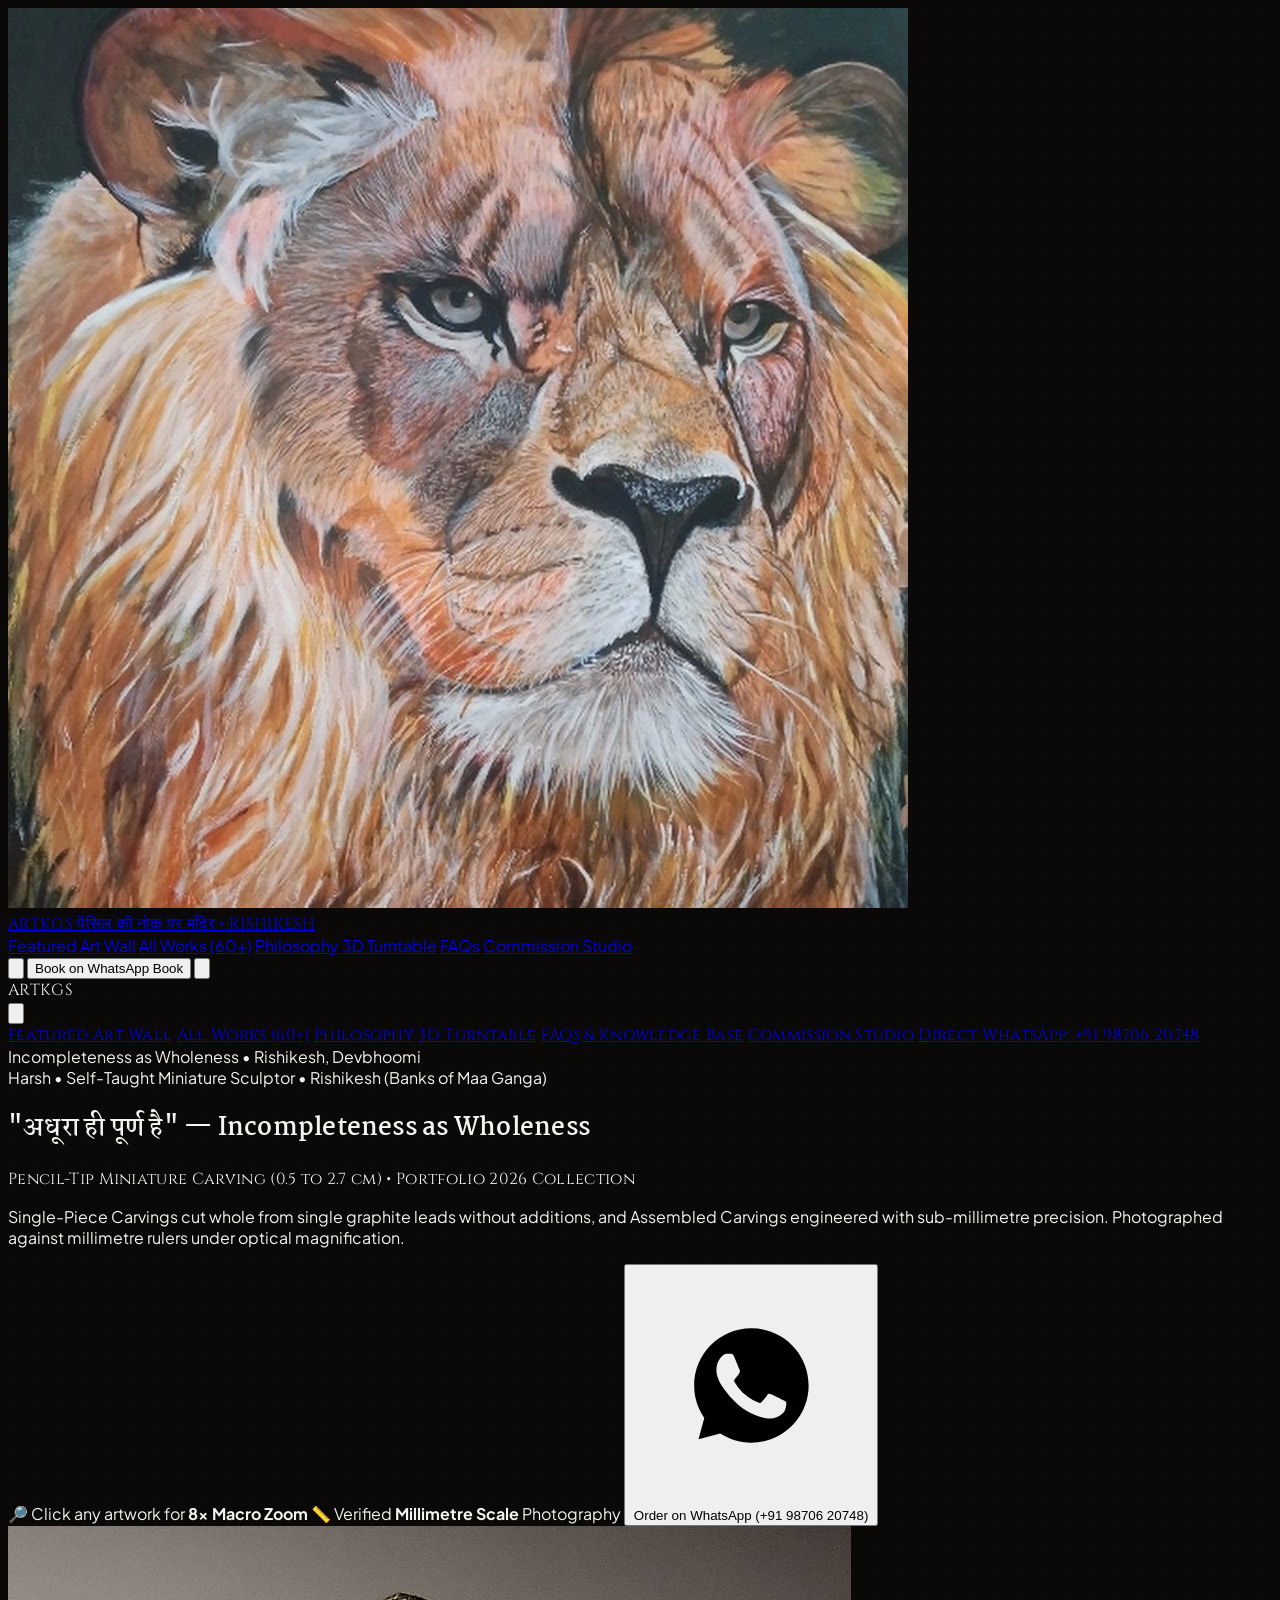
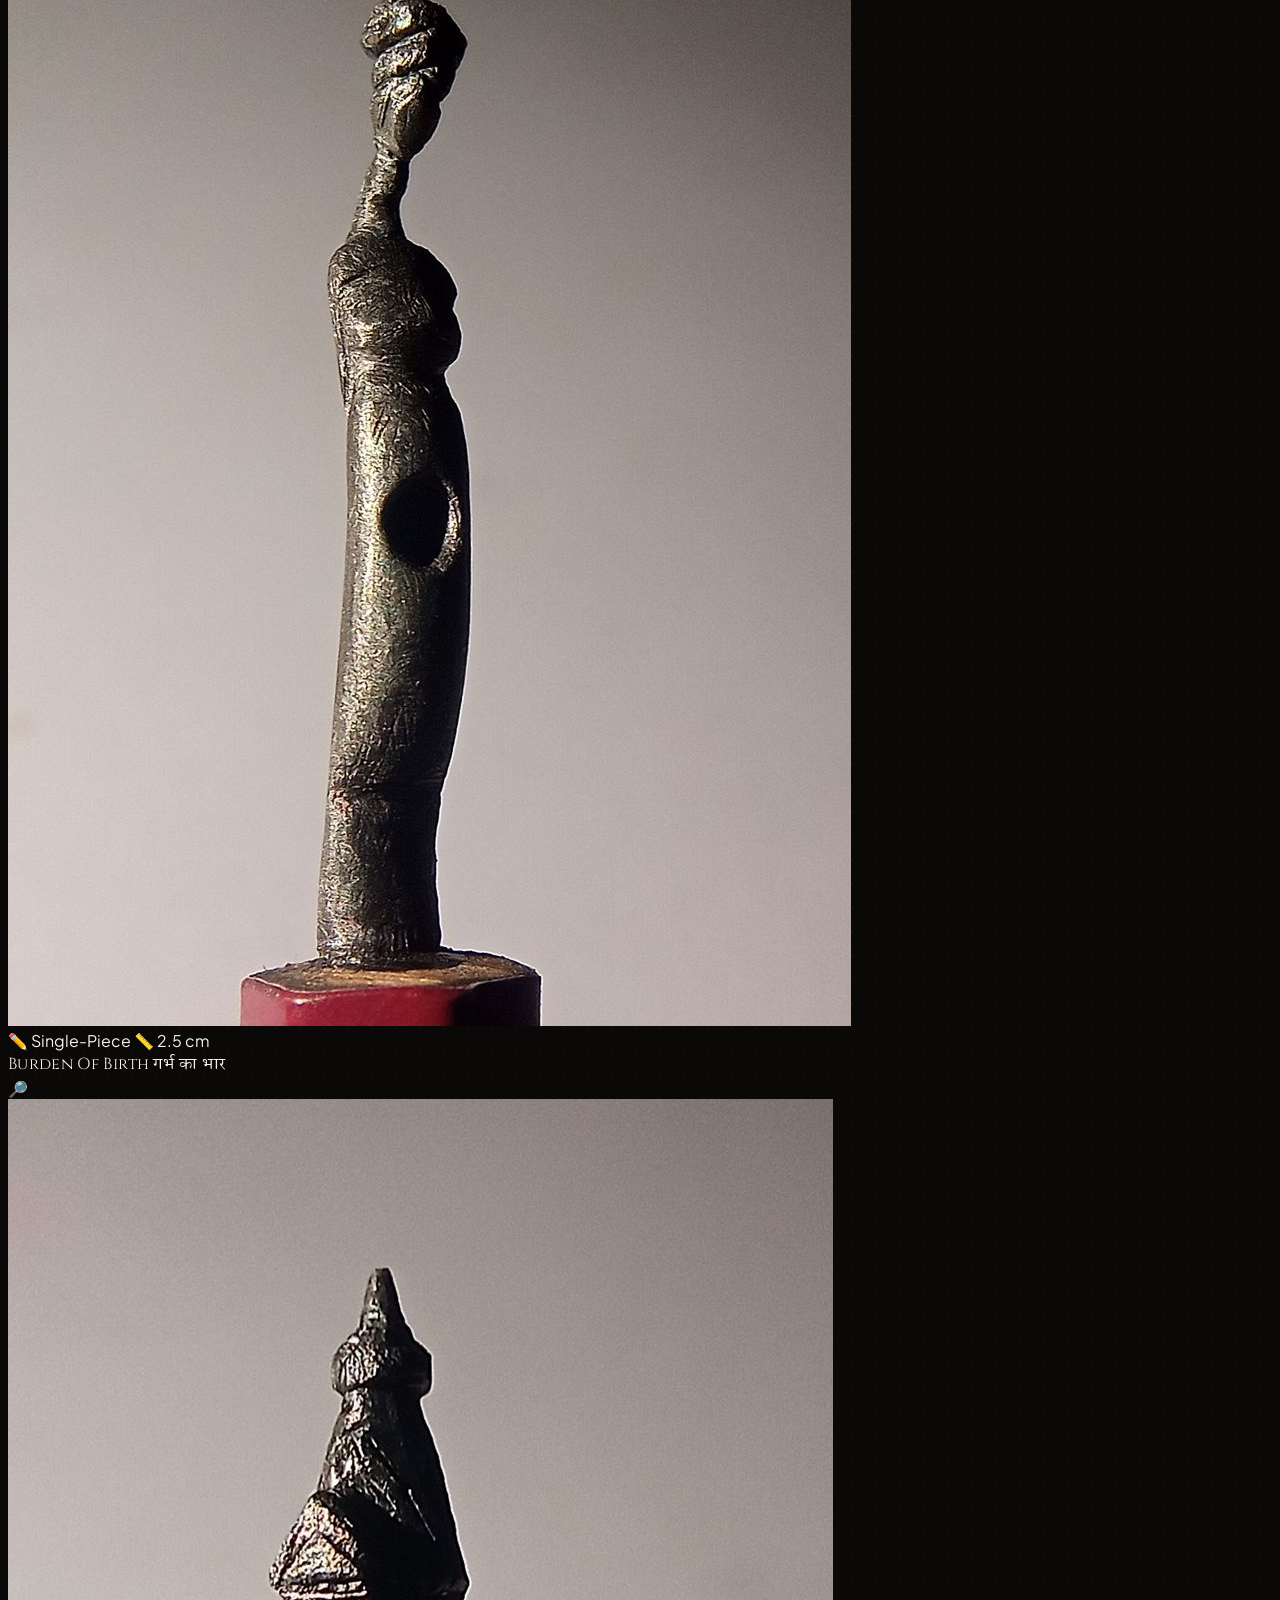
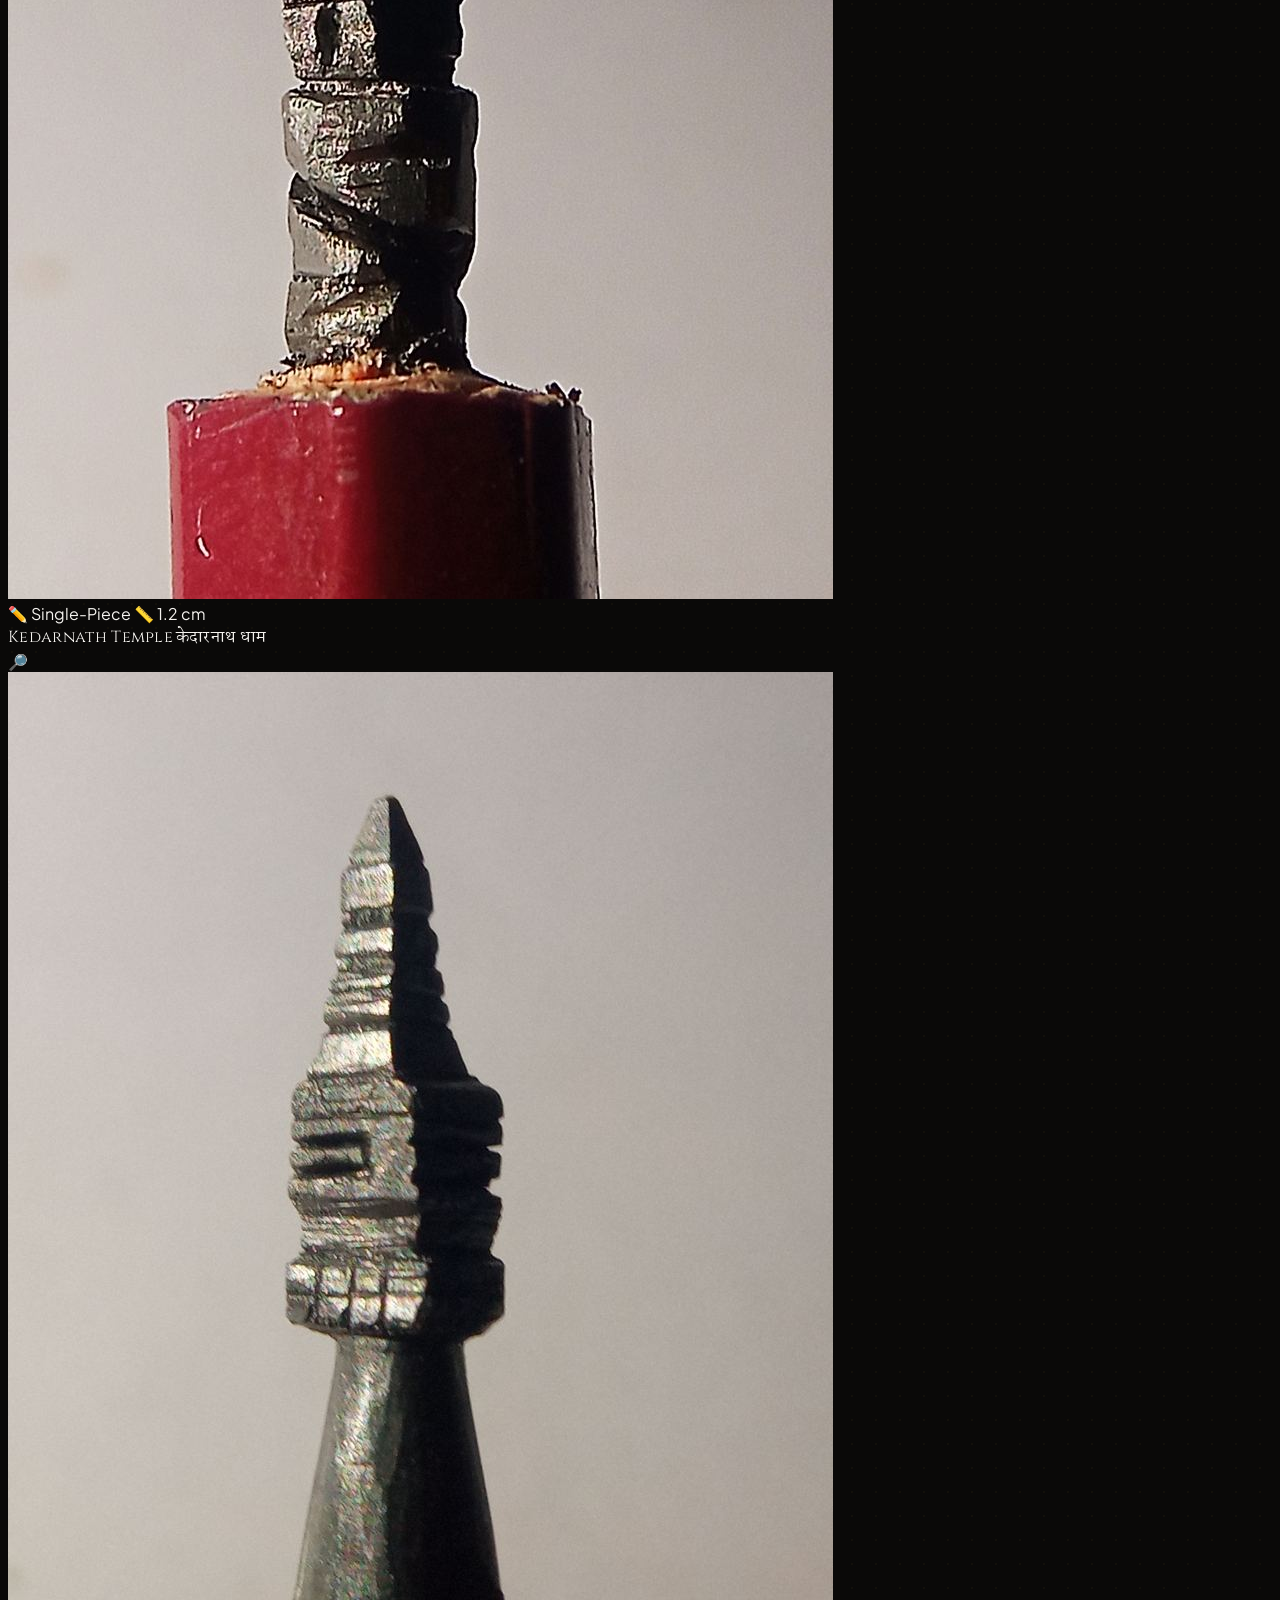
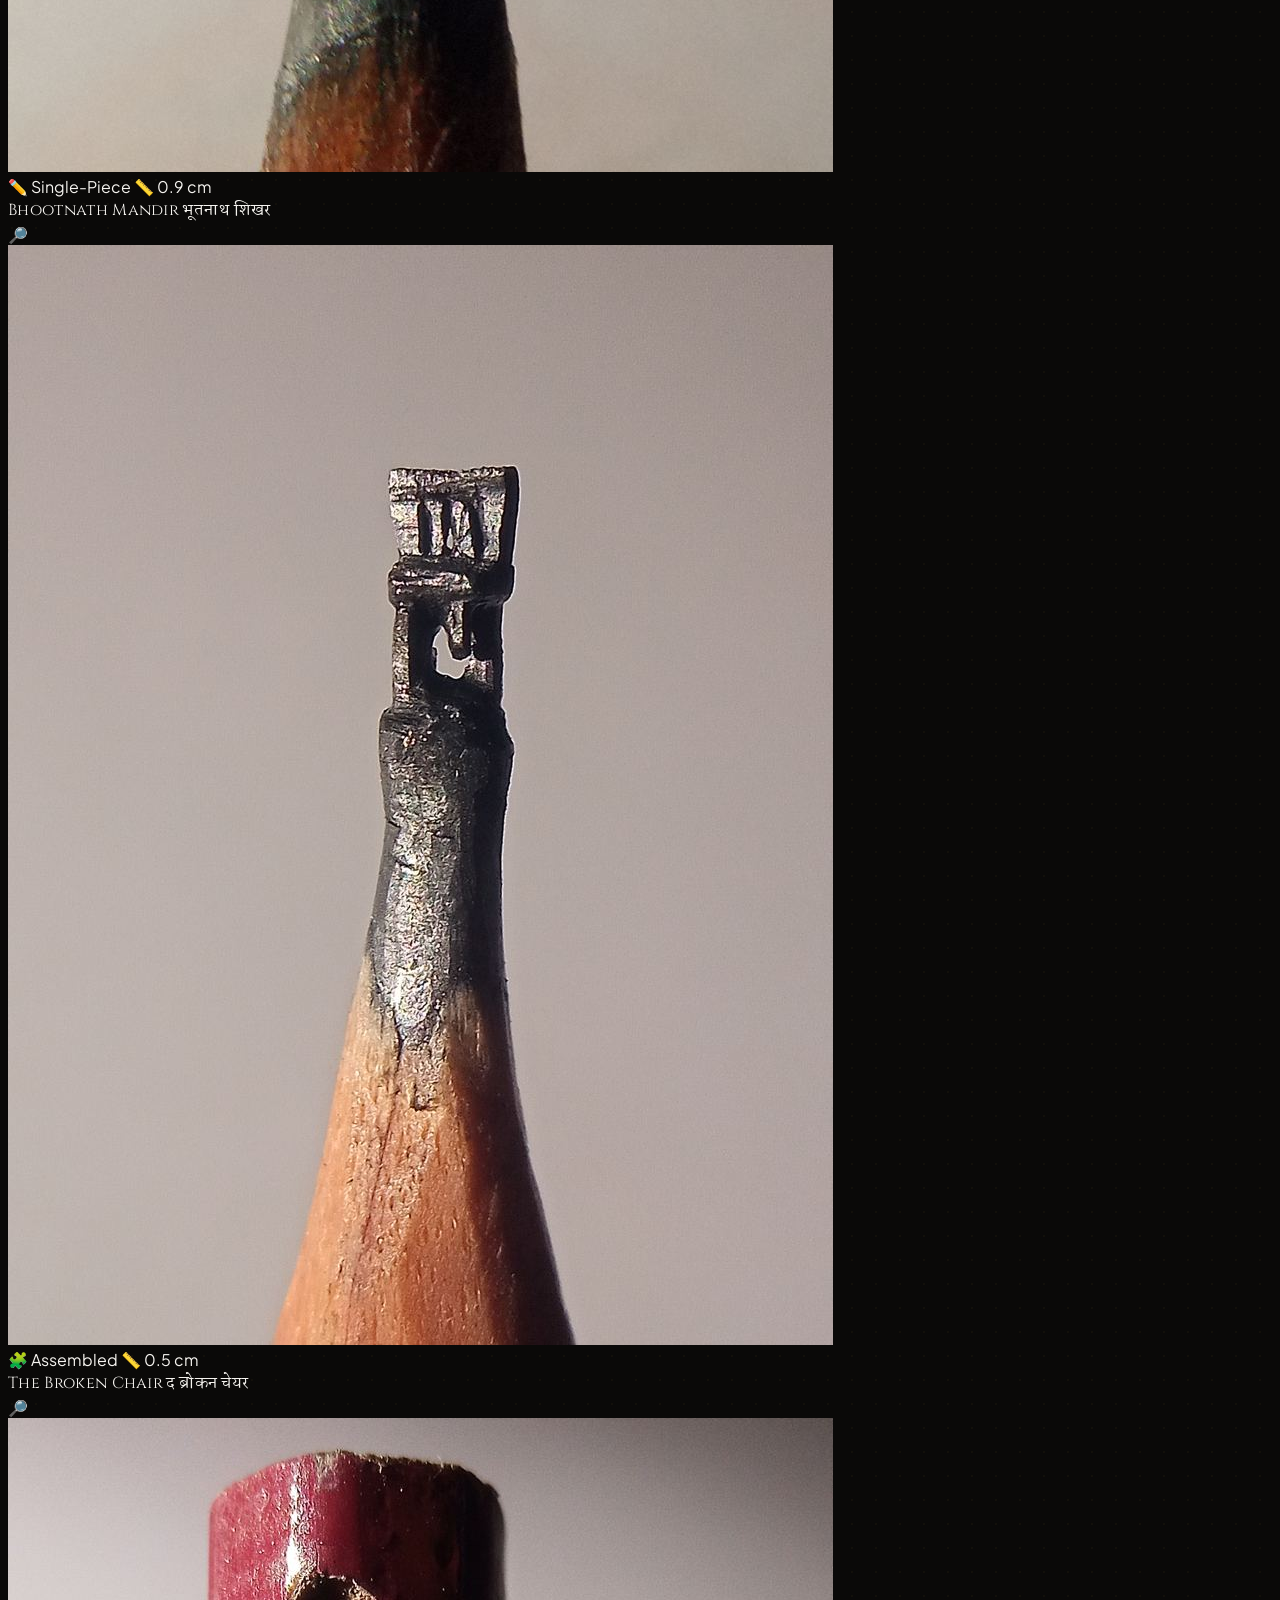
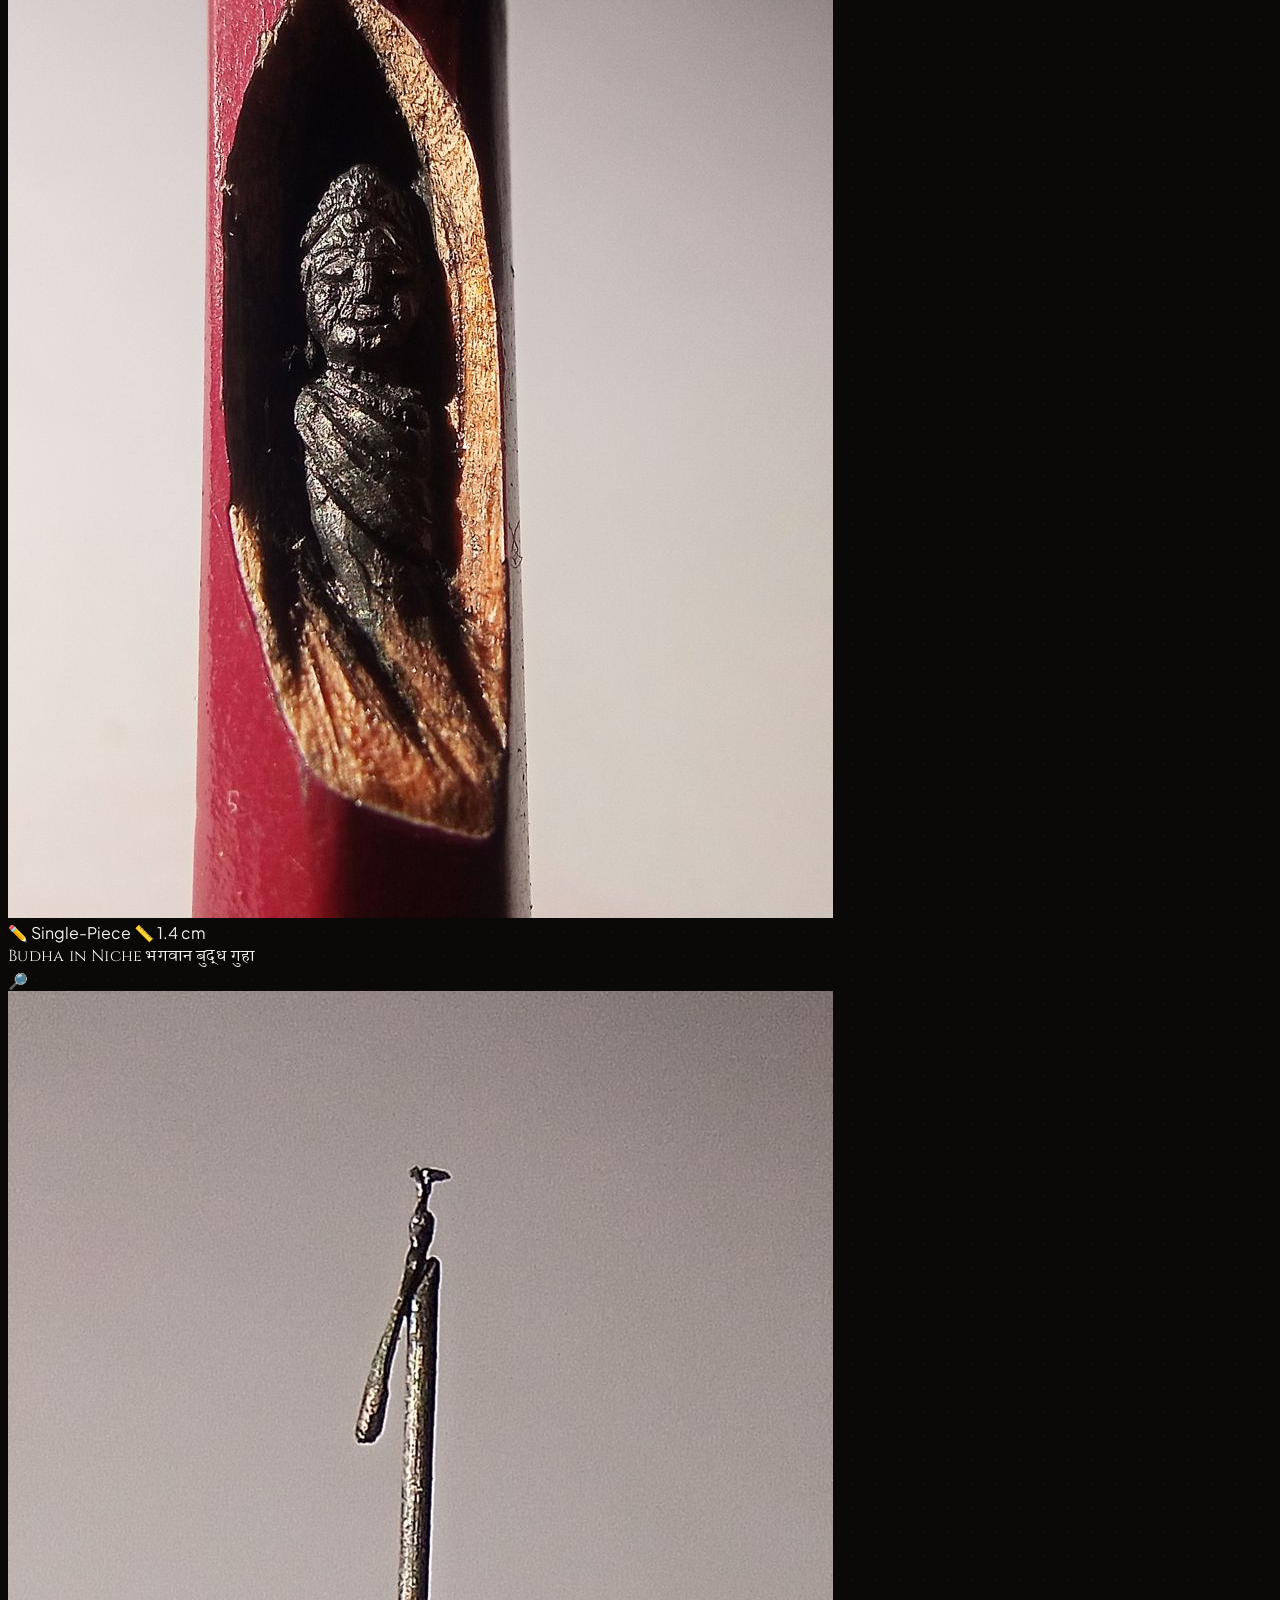
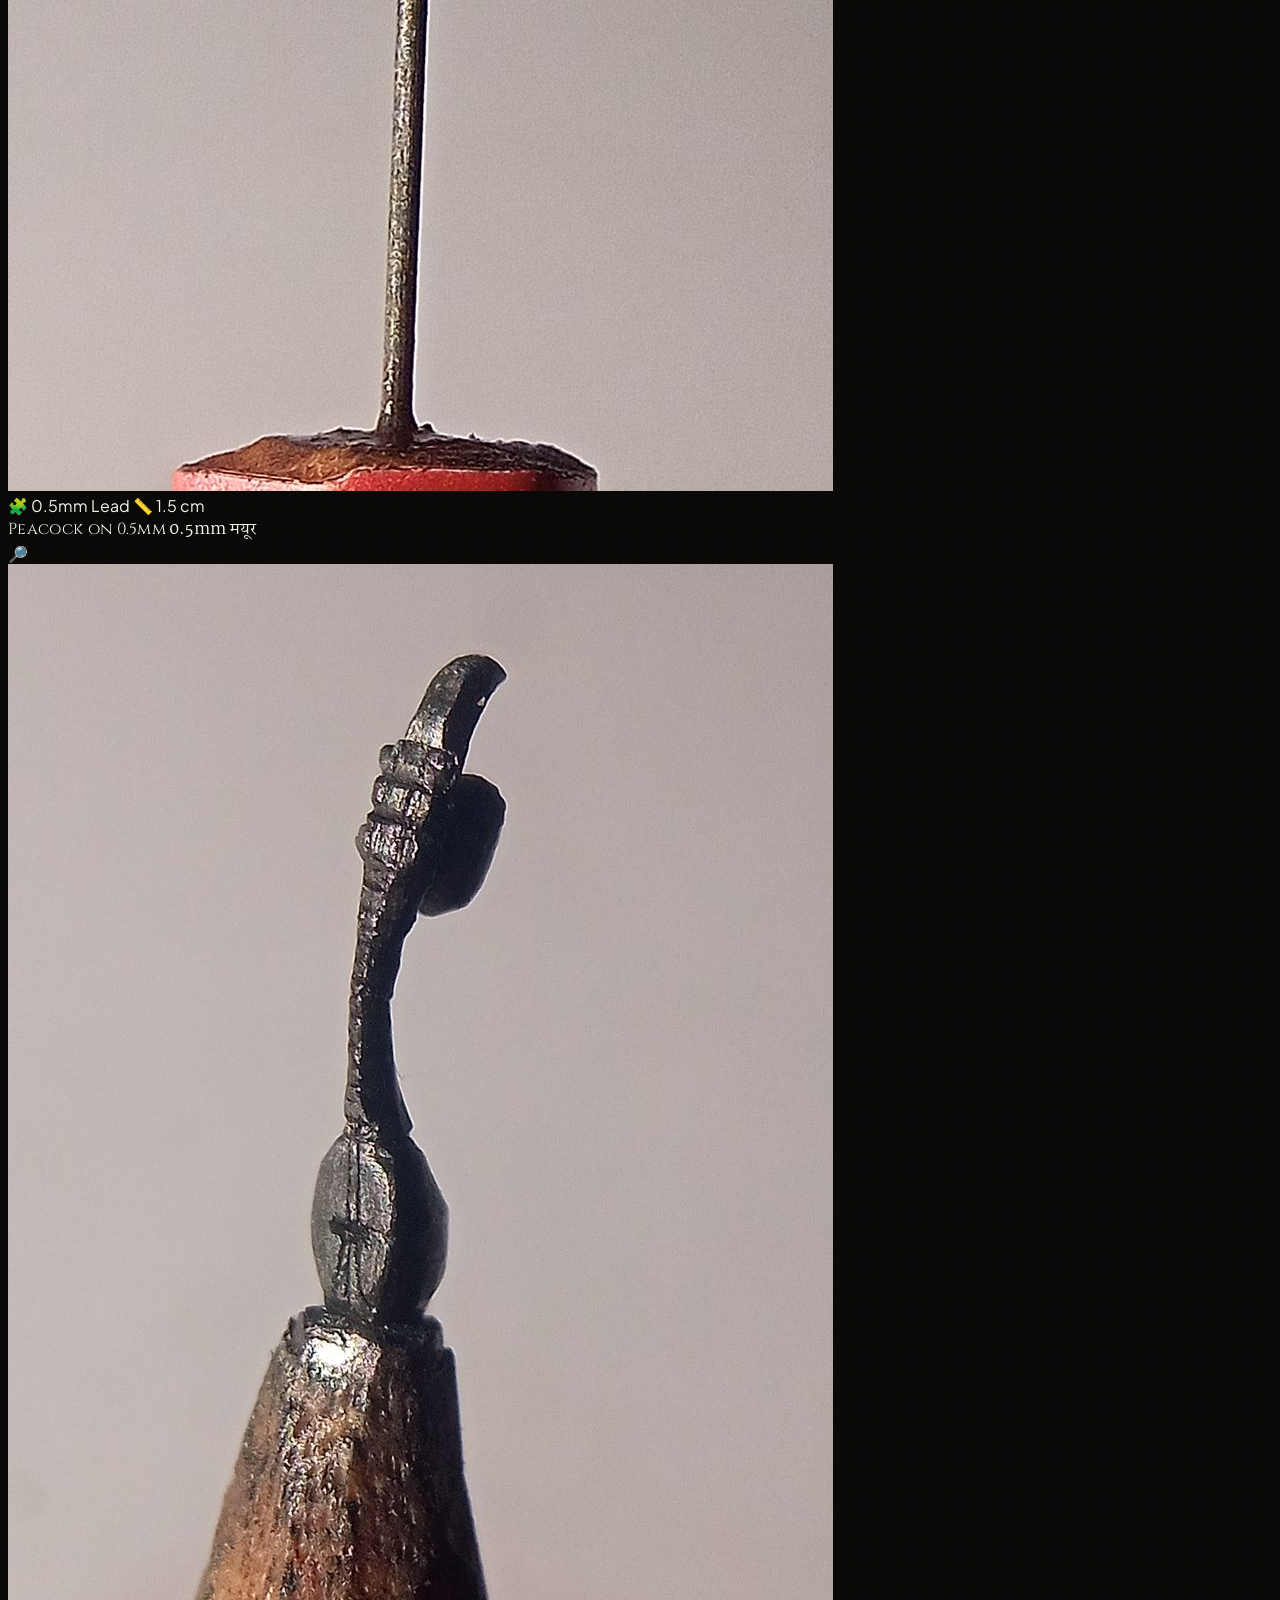
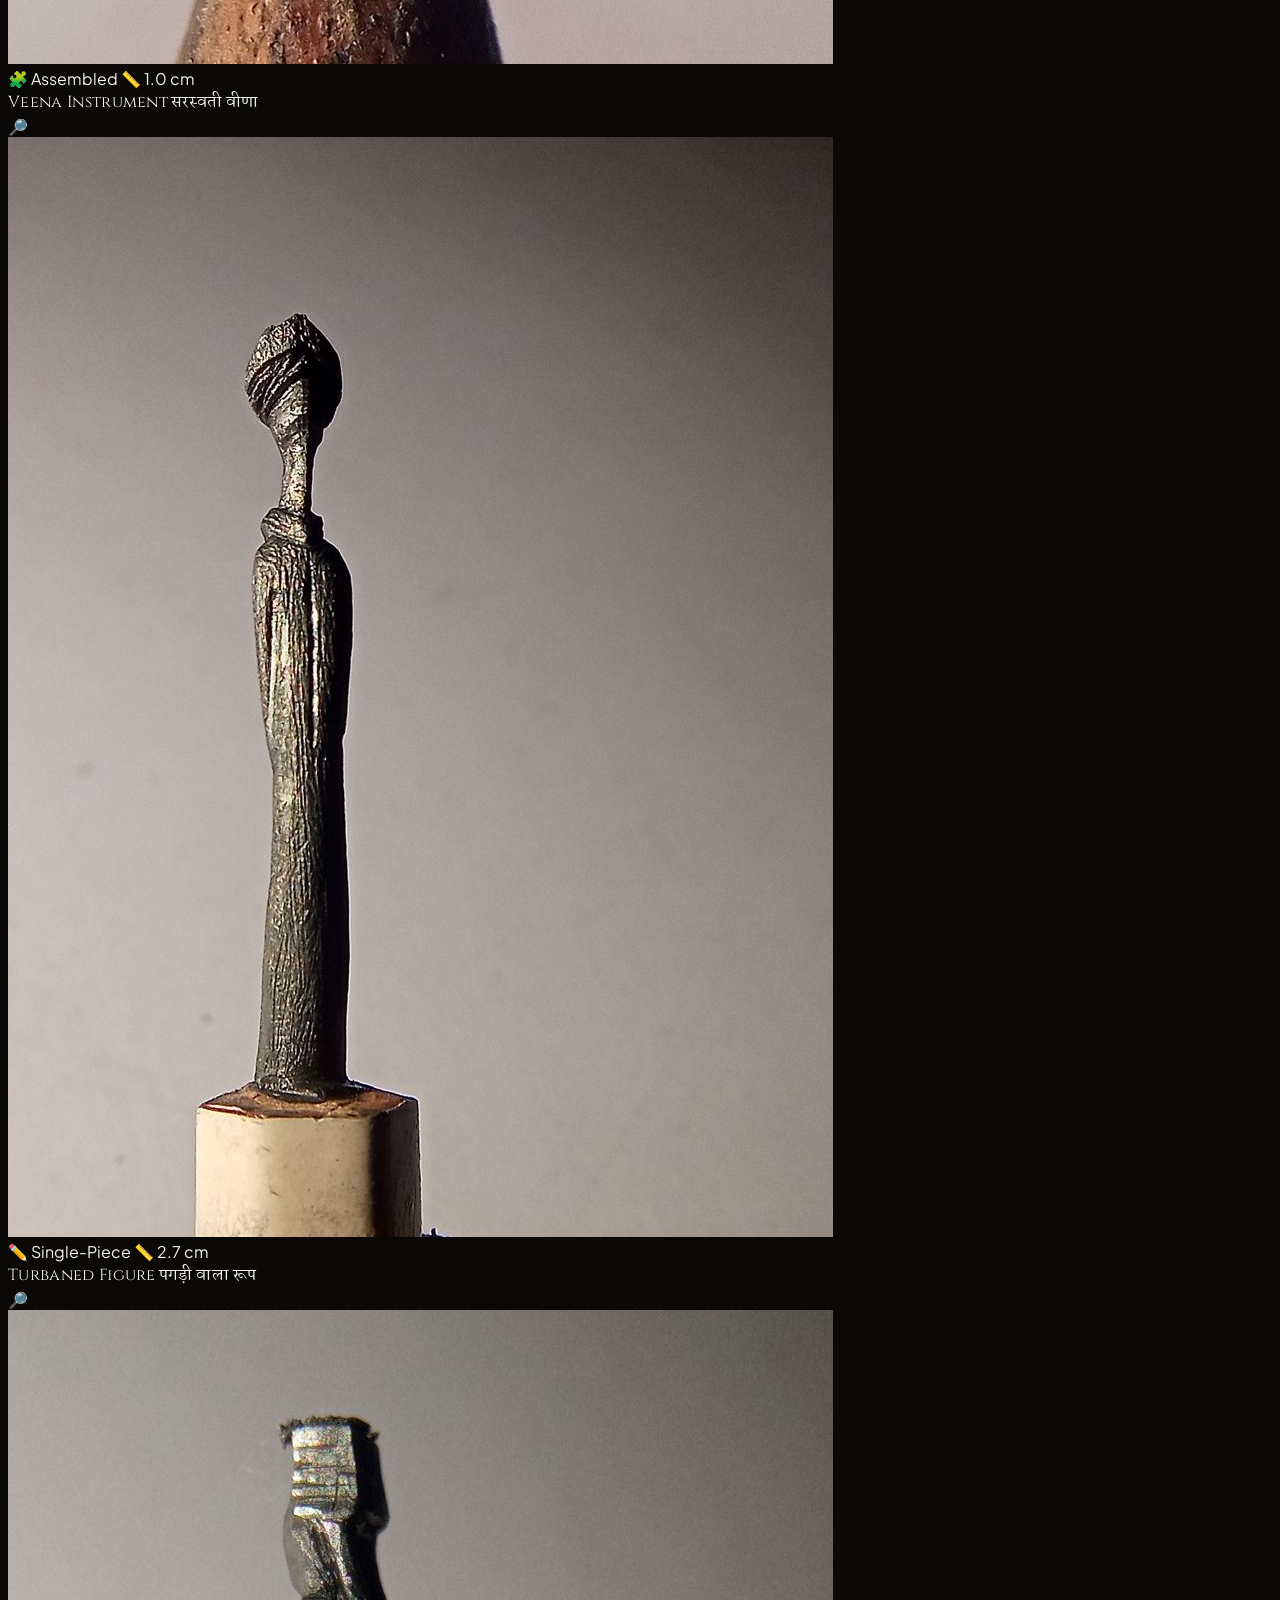
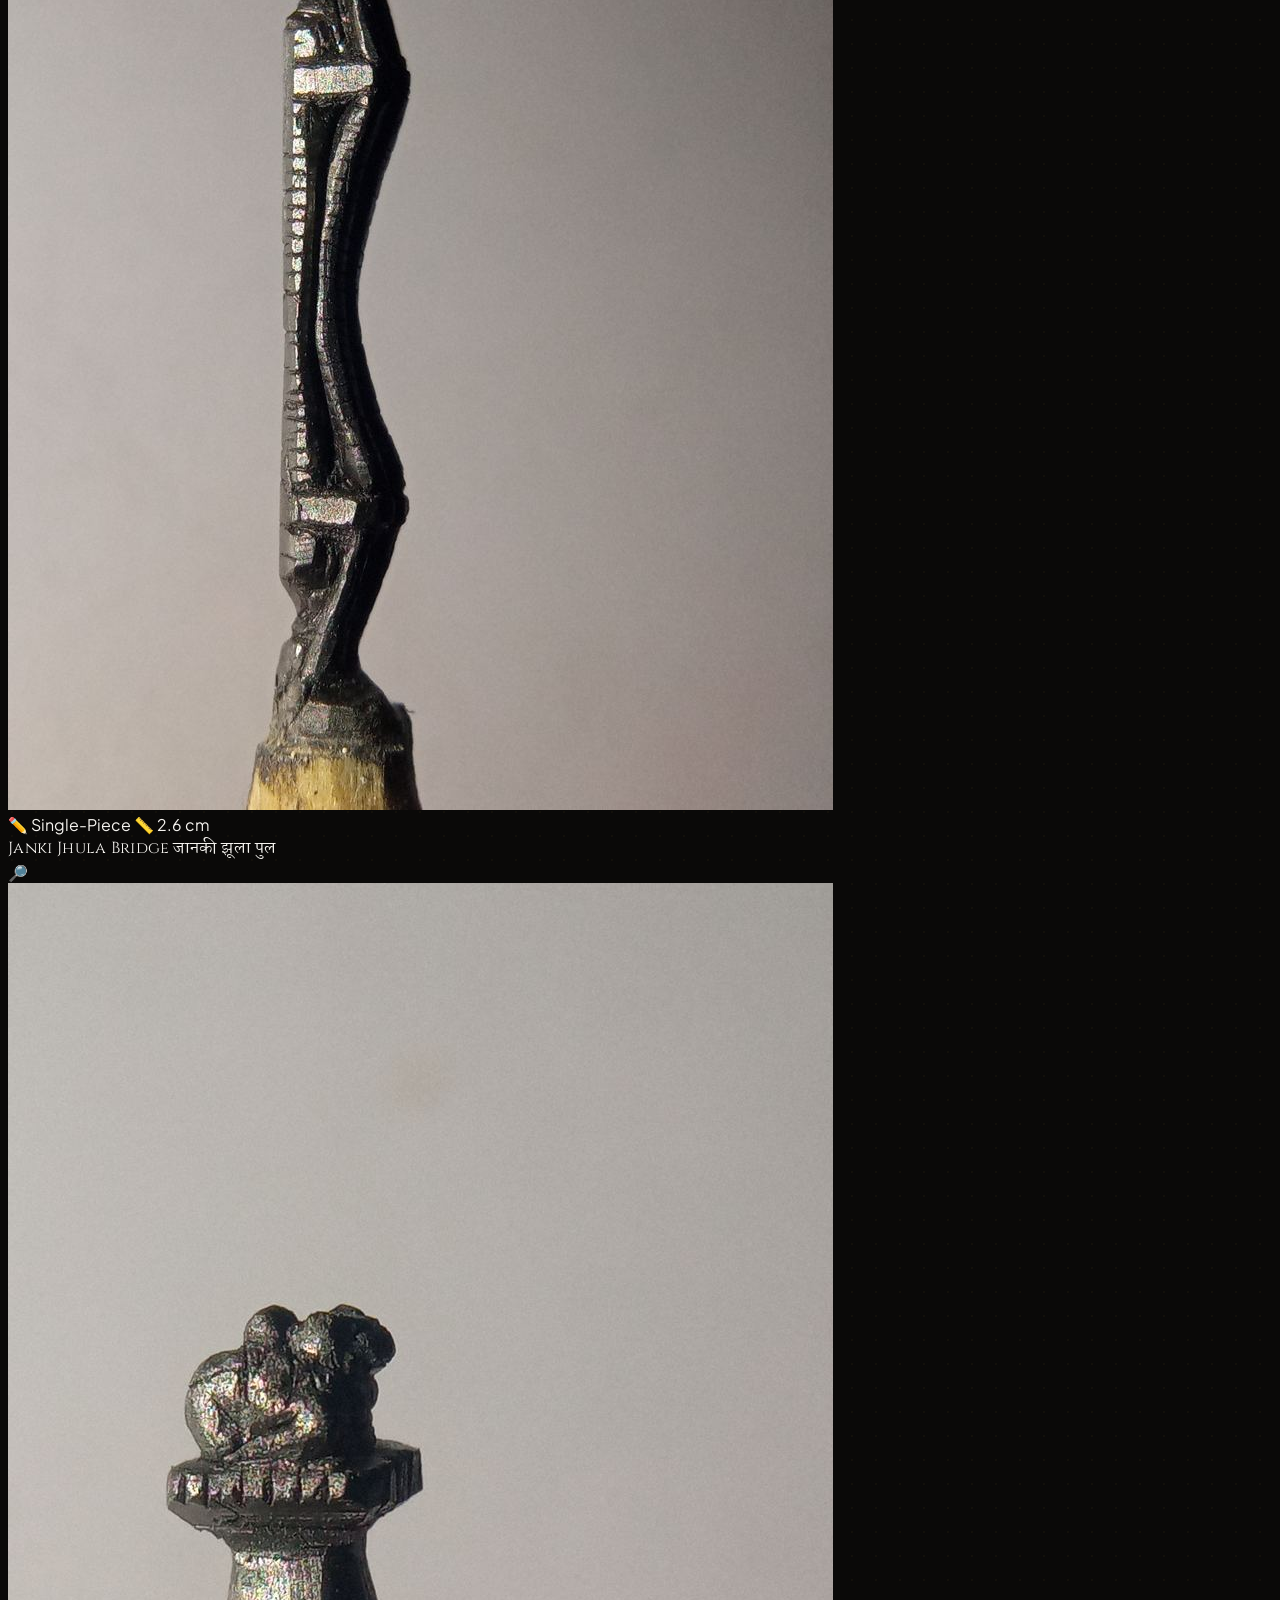
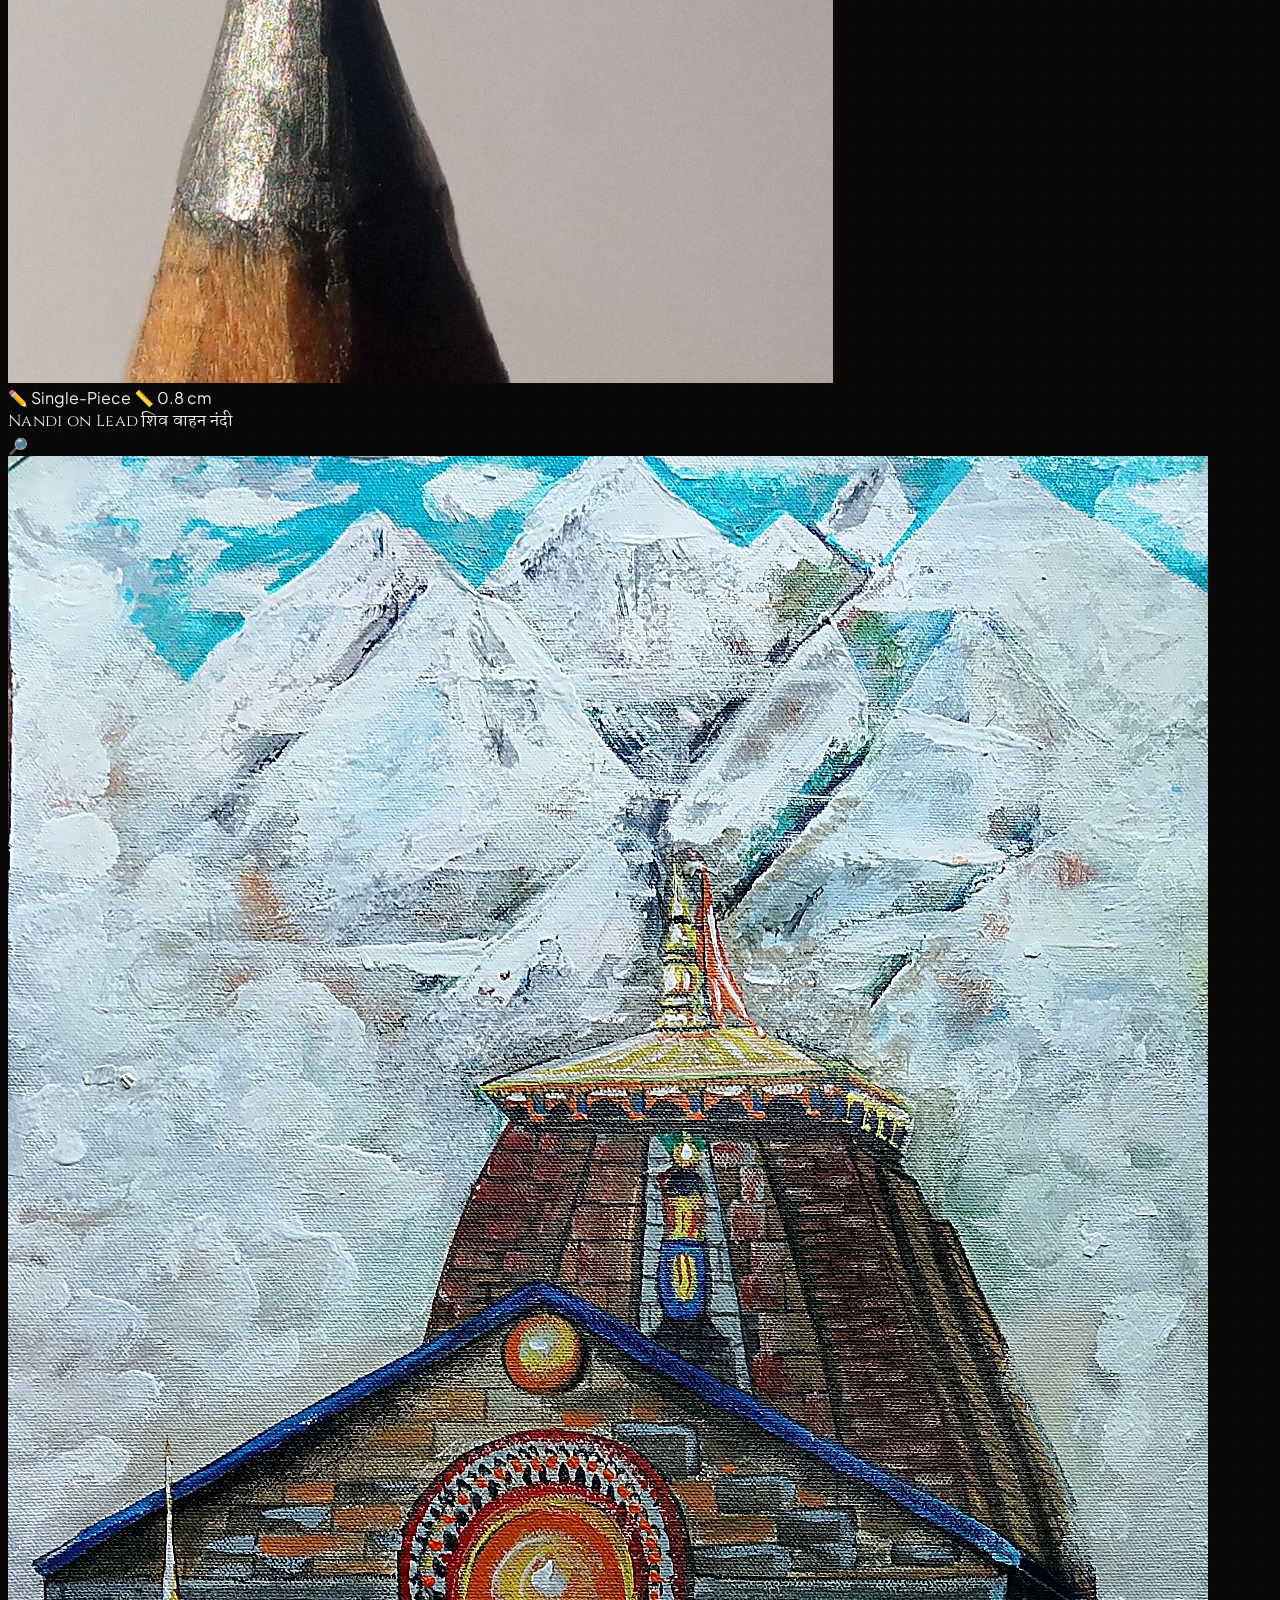
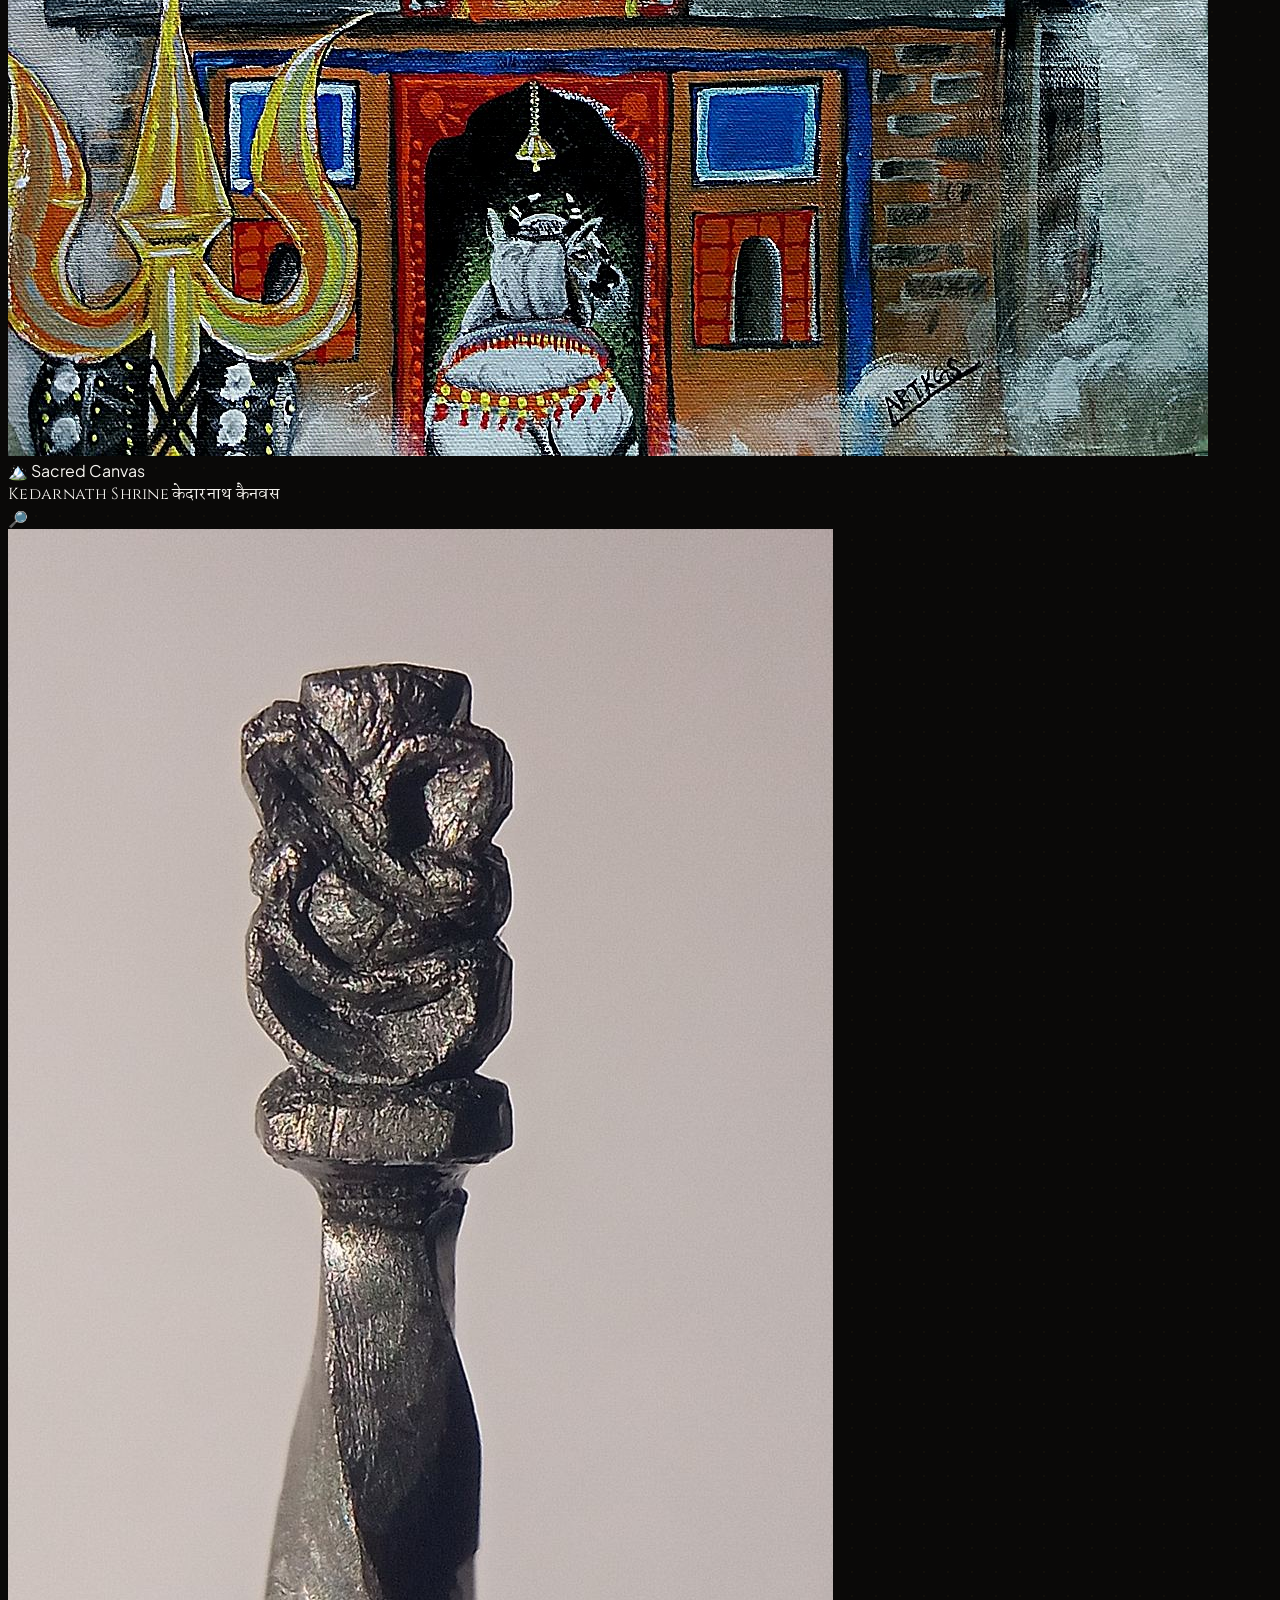
==== index.html @ b5223c0f "feat: integrate 2026 portfolio masterworks, dual-view macro loupe, and fine art gallery redesign" ====
<!DOCTYPE html>
<html lang="en" class="scroll-smooth">
<head>
  <meta charset="UTF-8">
  <meta name="viewport" content="width=device-width, initial-scale=1.0">
  
  <!-- Google Search Console Site Verification -->
  <meta name="google-site-verification" content="5t7ffkwANV-ypbMuWFGBcVM9THrGkQYsGW5qnaTXwLA" />
  <meta name="google-site-verification" content="OVQvRub_36IgnCmjlmprXqjdaQtnpljVtLmhz_krIi8" />
  
  <!-- Primary High-Rank Title & SEO -->
  <title>ArtKGS — Harsh | Miniature Pencil Lead Sculptor & Fine Artist | Rishikesh</title>
  <meta name="description" content="Official website of Harsh (ArtKGS), India's premier miniature pencil-tip lead carver and fine artist in Rishikesh, Uttarakhand. Hand-chiseled temple replicas, divine canvases, and custom name carvings. Commission on WhatsApp: +91 98706 20748.">
  <meta name="keywords" content="ArtKGS, Harsh artist, pencil carving India, miniature pencil sculpture, pencil lead carving, Rishikesh artist, pencil tip temple, Kedarnath canvas painting, micro graphite carving, custom name pencil carving, best pencil artist India, WhatsApp art commission">
  <meta name="author" content="Harsh (ArtKGS)">
  <meta name="robots" content="index, follow, max-image-preview:large, max-snippet:-1, max-video-preview:-1">
  <link rel="canonical" href="https://artkgs.vercel.app/">
  <link rel="manifest" href="/manifest.json">
  <meta name="theme-color" content="#d4af37">

  <!-- Local SEO & Geo Targeting -->
  <meta name="geo.region" content="IN-UT">
  <meta name="geo.placename" content="Rishikesh">
  <meta name="geo.position" content="30.086927;78.267612">
  <meta name="ICBM" content="30.086927, 78.267612">

  <!-- Open Graph / Facebook / WhatsApp -->
  <meta property="og:locale" content="en_IN">
  <meta property="og:type" content="website">
  <meta property="og:site_name" content="ArtKGS — Harsh Fine Arts & Miniature Sculptures">
  <meta property="og:url" content="https://artkgs.vercel.app/">
  <meta property="og:title" content="ArtKGS — Harsh | Miniature Pencil Lead Sculptor & Fine Artist | Rishikesh">
  <meta property="og:description" content="पेंसिल की नोक पर मंदिर बनाता हूँ ✏️ — 100% Real, Hand-Chiseled Micro Graphite Sculptures & Sacred Himalayan Art from Rishikesh, Devbhoomi Uttarakhand.">
  <meta property="og:image" content="https://artkgs.vercel.app/assets/images/branding/harsh_avatar.jpg">
  <meta property="og:image:width" content="1200">
  <meta property="og:image:height" content="630">
  <meta property="og:image:alt" content="Harsh ArtKGS Miniature Pencil Lead Artist Rishikesh">

  <!-- Twitter Card -->
  <meta name="twitter:card" content="summary_large_image">
  <meta name="twitter:site" content="@artkgs">
  <meta name="twitter:creator" content="@artkgs">
  <meta name="twitter:title" content="ArtKGS — Harsh | Miniature Pencil Lead Sculptor | Rishikesh">
  <meta name="twitter:description" content="Hand-chiseled architectural replicas & sacred Himalayan paintings on 0.5mm graphite pencil leads.">
  <meta name="twitter:image" content="https://artkgs.vercel.app/assets/images/branding/harsh_avatar.jpg">
  
  <!-- Favicon -->
  <link rel="icon" href="assets/images/branding/harsh_avatar.jpg" type="image/jpeg">
  <link rel="apple-touch-icon" href="assets/images/branding/harsh_avatar.jpg">

  <!-- JSON-LD Structured Data for Google Rich Results -->
  <script type="application/ld+json">
  {
    "@context": "https://schema.org",
    "@graph": [
      {
        "@type": "WebSite",
        "@id": "https://artkgs.vercel.app/#website",
        "url": "https://artkgs.vercel.app/",
        "name": "ArtKGS",
        "description": "Official website of Harsh, miniature pencil lead sculptor and fine artist in Rishikesh, India.",
        "inLanguage": "en-IN"
      },
      {
        "@type": "Person",
        "@id": "https://artkgs.vercel.app/#artist",
        "name": "Harsh",
        "alternateName": ["ArtKGS", "Harsh ArtKGS"],
        "jobTitle": "Miniature Pencil Sculptor & Fine Artist",
        "description": "Renowned Indian artist specializing in micro-graphite pencil lead carving, temple replicas, and Himalayan sacred art.",
        "url": "https://artkgs.vercel.app/",
        "image": "https://artkgs.vercel.app/assets/images/branding/harsh_avatar.jpg",
        "address": {
          "@type": "PostalAddress",
          "addressLocality": "Rishikesh",
          "addressRegion": "Uttarakhand",
          "addressCountry": "IN"
        },
        "sameAs": [
          "https://www.youtube.com/@artkgs",
          "https://www.instagram.com/art.kgs/",
          "https://www.facebook.com/search/top?q=artkgs"
        ]
      },
      {
        "@type": "LocalBusiness",
        "@id": "https://artkgs.vercel.app/#business",
        "name": "ArtKGS Studio",
        "image": "https://artkgs.vercel.app/assets/images/branding/harsh_avatar.jpg",
        "url": "https://artkgs.vercel.app/",
        "telephone": "+919870620748",
        "email": "art.kgs143@gmail.com",
        "priceRange": "₹₹₹",
        "address": {
          "@type": "PostalAddress",
          "streetAddress": "Ganga Ghats, Tapovan",
          "addressLocality": "Rishikesh",
          "addressRegion": "Uttarakhand",
          "postalCode": "249192",
          "addressCountry": "IN"
        },
        "geo": {
          "@type": "GeoCoordinates",
          "latitude": 30.086927,
          "longitude": 78.267612
        },
        "openingHoursSpecification": {
          "@type": "OpeningHoursSpecification",
          "dayOfWeek": ["Monday", "Tuesday", "Wednesday", "Thursday", "Friday", "Saturday", "Sunday"],
          "opens": "09:00",
          "closes": "21:00"
        }
      },
      {
        "@type": "FAQPage",
        "@id": "https://artkgs.vercel.app/#faq",
        "mainEntity": [
          {
            "@type": "Question",
            "name": "What is miniature pencil lead carving?",
            "acceptedAnswer": {
              "@type": "Answer",
              "text": "Miniature pencil lead carving is the rare art of hand-chiseling intricate sculptures, temple replicas, letters, and figures directly onto brittle 0.5mm to 2mm graphite lead using surgical needles and microscope precision."
            }
          },
          {
            "@type": "Question",
            "name": "How durable are pencil tip carvings, and how are they preserved?",
            "acceptedAnswer": {
              "@type": "Answer",
              "text": "Each pencil carving is secured inside a sealed, museum-grade acrylic display capsule or velvet-lined hardwood case, protecting the graphite from moisture, dust, and physical impact for decades."
            }
          },
          {
            "@type": "Question",
            "name": "Can I order custom names or temple designs carved on a pencil?",
            "acceptedAnswer": {
              "@type": "Answer",
              "text": "Yes! Harsh crafts personalized name carvings, anniversary gifts, divine deities (Ram Mandir, Kedarnath, Shivling), and custom portraits. Connect directly via WhatsApp at +91 98706 20748."
            }
          },
          {
            "@type": "Question",
            "name": "Do you ship artworks across India and internationally?",
            "acceptedAnswer": {
              "@type": "Answer",
              "text": "Yes, ArtKGS ships custom pencil carvings and Himalayan canvas paintings securely packaged worldwide, including all major Indian cities (Delhi, Mumbai, Bengaluru, Dehradun) and global destinations."
            }
          },
          {
            "@type": "Question",
            "name": "Where is artist Harsh based?",
            "acceptedAnswer": {
              "@type": "Answer",
              "text": "Artist Harsh is based on the banks of holy river Ganga in Rishikesh, Devbhoomi Uttarakhand, India."
            }
          }
        ]
      }
    ]
  }
  </script>

  <!-- Tailwind CSS -->
  <script src="https://cdn.tailwindcss.com"></script>
  <script>
    tailwind.config = {
      darkMode: 'class',
      theme: {
        extend: {
          colors: {
            gold: {
              300: '#f3e5ab',
              400: '#e5c158',
              500: '#d4af37',
              600: '#b8860b',
              700: '#996515',
            }
          }
        }
      }
    }
  </script>

  <!-- Three.js CDN for 3D Stage -->
  <script src="https://cdnjs.cloudflare.com/ajax/libs/three.js/r128/three.min.js"></script>

  <!-- Custom Stylesheet -->
  <link rel="stylesheet" href="assets/css/style.css">
</head>
<body class="bg-stone-950 text-stone-100 bg-canvas-texture min-h-screen flex flex-col justify-between selection:bg-amber-500 selection:text-stone-950">

  <!-- ==================== TOP NAVIGATION HEADER ==================== -->
  <header id="main-header" class="fixed top-0 left-0 right-0 z-40 transition-all duration-300 py-3.5 px-6 md:px-12 bg-stone-950/85 backdrop-blur-md border-b border-stone-800/60">
    <div class="max-w-7xl mx-auto flex items-center justify-between">
      
      <!-- Brand Logo & Title -->
      <a href="#" class="flex items-center gap-3.5 group">
        <div class="relative w-11 h-11 rounded-full overflow-hidden border-2 border-amber-500/60 shadow-lg shadow-amber-500/20 group-hover:border-amber-400 transition-colors">
          <img src="assets/images/branding/harsh_avatar.jpg" alt="Harsh ArtKGS" class="w-full h-full object-cover">
        </div>
        <div>
          <span class="font-serif text-xl font-bold tracking-widest text-stone-100 group-hover:text-amber-400 transition-colors block">
            ARTKGS
          </span>
          <span class="text-[10px] tracking-wider text-amber-400/90 font-serif block -mt-1">
            पेंसिल की नोक पर मंदिर • RISHIKESH
          </span>
        </div>
      </a>

      <!-- Desktop Nav Links -->
      <nav class="hidden md:flex items-center gap-7 text-sm font-medium tracking-wide text-stone-300">
        <a href="#hero-art-wall" class="hover:text-amber-400 transition-colors">Featured Art Wall</a>
        <a href="#curated-gallery" class="hover:text-amber-400 transition-colors">All Works (60+)</a>
        <a href="#artist-story" class="hover:text-amber-400 transition-colors">Philosophy</a>
        <a href="#interactive-3d-section" class="hover:text-amber-400 transition-colors">3D Turntable</a>
        <a href="#faq-section" class="hover:text-amber-400 transition-colors">FAQs</a>
        <a href="#commission-studio" class="hover:text-amber-400 transition-colors">Commission Studio</a>
      </nav>

      <!-- Header Utilities & WhatsApp CTA -->
      <div class="flex items-center gap-3.5">
        <!-- Theme Mode Toggle -->
        <button id="theme-toggle-btn" class="p-2 rounded-full bg-stone-900/80 border border-stone-800 hover:border-amber-500/40 text-stone-300 hover:text-amber-400 transition-all" title="Toggle Gallery Theme">
          <svg class="w-4 h-4 text-amber-400" fill="none" stroke="currentColor" viewBox="0 0 24 24"><path stroke-linecap="round" stroke-linejoin="round" stroke-width="2" d="M12 3v1m0 16v1m9-9h-1M4 12H3m15.364 6.364l-.707-.707M6.343 6.343l-.707-.707m12.728 0l-.707.707M6.343 17.657l-.707.707M16 12a4 4 0 11-8 0 4 4 0 018 0z"></path></svg>
        </button>

        <!-- Direct WhatsApp Quick Booking CTA -->
        <button data-open-booking class="flex items-center gap-2.5 py-2.5 px-5 bg-gradient-to-r from-emerald-600 to-emerald-500 hover:from-emerald-500 hover:to-emerald-400 text-white font-medium text-xs rounded-full shadow-lg shadow-emerald-950/40 transition-all transform hover:-translate-y-0.5">
          <span class="w-2 h-2 rounded-full bg-emerald-300 status-dot-pulse"></span>
          <span class="hidden sm:inline">Book on WhatsApp</span>
          <span class="sm:hidden">Book</span>
        </button>

        <!-- Mobile Menu Button -->
        <button id="mobile-menu-btn" class="md:hidden p-2 text-stone-300 hover:text-white">
          <svg class="w-6 h-6 fill-none" stroke="currentColor" viewBox="0 0 24 24"><path stroke-linecap="round" stroke-linejoin="round" stroke-width="2" d="M4 6h16M4 12h16M4 18h16"></path></svg>
        </button>
      </div>

    </div>
  </header>

  <!-- Mobile Nav Drawer -->
  <div id="mobile-nav-drawer" class="fixed inset-0 bg-stone-950/95 backdrop-blur-xl z-50 p-8 flex flex-col justify-between hidden">
    <div class="flex items-center justify-between pb-6 border-b border-stone-800">
      <div class="font-serif text-xl font-bold tracking-widest text-stone-100">ARTKGS</div>
      <button id="mobile-nav-close" class="p-2 text-stone-400 hover:text-white">
        <svg class="w-6 h-6" fill="none" stroke="currentColor" viewBox="0 0 24 24"><path stroke-linecap="round" stroke-linejoin="round" stroke-width="2" d="M6 18L18 6M6 6l12 12"></path></svg>
      </button>
    </div>
    <div class="flex flex-col gap-5 text-lg font-serif">
      <a href="#hero-art-wall" class="text-stone-200 hover:text-amber-400">Featured Art Wall</a>
      <a href="#curated-gallery" class="text-stone-200 hover:text-amber-400">All Works (60+)</a>
      <a href="#artist-story" class="text-stone-200 hover:text-amber-400">Philosophy</a>
      <a href="#interactive-3d-section" class="text-stone-200 hover:text-amber-400">3D Turntable</a>
      <a href="#faq-section" class="text-stone-200 hover:text-amber-400">FAQs & Knowledge Base</a>
      <a href="#commission-studio" class="text-stone-200 hover:text-amber-400">Commission Studio</a>
      <a href="https://wa.me/919870620748" target="_blank" class="text-emerald-400 font-sans flex items-center gap-2">
        <span class="w-2.5 h-2.5 rounded-full bg-emerald-400 status-dot-pulse"></span>
        Direct WhatsApp: +91 98706 20748
      </a>
    </div>
    <div class="pt-6 border-t border-stone-800 text-xs text-stone-500 font-mono">
      Incompleteness as Wholeness • Rishikesh, Devbhoomi
    </div>
  </div>

  <!-- ==================== CLEAN FULL-SCREEN HERO ART WALL (100% REAL ENHANCED ARTWORKS) ==================== -->
  <section id="hero-art-wall" class="relative pt-24 pb-12 px-4 sm:px-6 md:px-10 max-w-[1550px] mx-auto w-full">
    
    <!-- Clean Balanced Hero Header -->
    <div class="text-center max-w-4xl mx-auto mb-8 pt-6 pb-6 border-b border-stone-800/70">
      
      <!-- Top Origin Badge -->
      <div class="inline-flex items-center gap-2 px-3.5 py-1 rounded-full bg-amber-500/10 border border-amber-500/25 text-amber-400 text-xs font-mono tracking-widest uppercase mb-3.5">
        <span class="w-1.5 h-1.5 rounded-full bg-amber-400 status-dot-pulse"></span>
        Harsh • Self-Taught Miniature Sculptor • Rishikesh (Banks of Maa Ganga)
      </div>

      <!-- Master Signature Quote in Authentic Devanagari -->
      <h1 class="font-devanagari text-3xl sm:text-4xl md:text-5xl font-bold tracking-normal text-stone-100 leading-tight mb-2.5">
        "अधूरा ही पूर्ण है" — Incompleteness as Wholeness
      </h1>

      <!-- English Subtitle & Core Philosophy -->
      <p class="text-xs sm:text-sm font-serif uppercase tracking-[0.2em] text-amber-400/90 mb-3">
        Pencil-Tip Miniature Carving (0.5 to 2.7 cm) • Portfolio 2026 Collection
      </p>

      <p class="text-xs text-stone-400 max-w-2xl mx-auto mb-5 leading-relaxed font-light">
        Single-Piece Carvings cut whole from single graphite leads without additions, and Assembled Carvings engineered with sub-millimetre precision. Photographed against millimetre rulers under optical magnification.
      </p>

      <!-- Symmetrical Action Pills Bar -->
      <div class="flex items-center justify-center flex-wrap gap-3">
        <span class="inline-flex items-center gap-2 text-xs font-mono text-stone-300 bg-stone-900/90 px-4 py-2 rounded-full border border-stone-800 shadow-sm">
          <span class="text-amber-400">🔎</span> Click any artwork for <strong>8x Macro Zoom</strong>
        </span>

        <span class="inline-flex items-center gap-2 text-xs font-mono text-emerald-400 bg-stone-900/90 px-4 py-2 rounded-full border border-emerald-500/30 shadow-sm">
          <span>📏</span> Verified <strong>Millimetre Scale</strong> Photography
        </span>
        
        <button data-open-booking class="inline-flex items-center gap-2 py-2 px-5 bg-gradient-to-r from-emerald-600 to-emerald-500 hover:from-emerald-500 hover:to-emerald-400 text-white font-semibold text-xs rounded-full shadow-lg shadow-emerald-950/40 transition-all transform hover:-translate-y-0.5">
          <svg class="w-3.5 h-3.5" fill="currentColor" viewBox="0 0 24 24"><path d="M12.031 6.172c-3.181 0-5.767 2.586-5.768 5.766-.001 1.298.38 2.27 1.019 3.287l-.582 2.128 2.182-.573c.978.58 1.911.928 3.145.929 3.178 0 5.767-2.587 5.768-5.766.001-3.187-2.575-5.771-5.764-5.771zm3.392 8.244c-.144.405-.837.774-1.17.824-.299.045-.677.063-1.092-.069-.252-.08-.575-.187-.988-.365-1.739-.751-2.874-2.502-2.961-2.617-.087-.116-.708-.94-.708-1.793s.448-1.273.607-1.446c.159-.173.346-.217.462-.217l.332.006c.106.005.249-.04.39.298.144.347.491 1.2.534 1.287.043.087.072.188.014.304-.058.116-.087.188-.173.289l-.26.304c-.087.086-.177.18-.076.354.101.174.449.741.964 1.201.662.591 1.221.774 1.394.86.174.086.275.073.376-.044.101-.116.433-.506.549-.68.116-.173.231-.145.39-.086s1.011.477 1.184.564.289.13.332.203c.043.072.043.419-.101.824z"/></svg>
          <span>Order on WhatsApp (+91 98706 20748)</span>
        </button>
      </div>
    </div>

    <!-- FULL SCREEN EXPANSIVE ART WALL (12 SIGNATURE MASTERWORKS) -->
    <div class="grid grid-cols-2 sm:grid-cols-3 md:grid-cols-4 lg:grid-cols-6 gap-3.5 sm:gap-4.5">
      
      <!-- 1. Burden Of Giving Birth (Piece 01) -->
      <div class="rounded-2xl overflow-hidden bg-stone-900 border border-stone-800 hover:border-amber-500/70 transition-all duration-300 group relative aspect-[3/4] cursor-pointer shadow-xl" onclick="window.macroViewer.open('burden-of-giving-birth')">
        <img src="assets/images/artworks/portfolio_2026/01_burden_of_giving_birth_detail.jpg" alt="Burden Of Giving Birth — Miniature Pencil Lead Sculpture" class="w-full h-full object-cover transform group-hover:scale-105 transition-transform duration-500">
        <div class="absolute inset-0 bg-gradient-to-t from-stone-950 via-stone-950/20 to-transparent"></div>
        <span class="absolute top-2.5 left-2.5 text-[10px] font-mono tracking-wider px-2 py-0.5 rounded-full bg-stone-950/80 text-amber-300 border border-amber-500/30 backdrop-blur-md">
          ✏️ Single-Piece
        </span>
        <span class="absolute top-2.5 right-2.5 text-[10px] font-mono px-2 py-0.5 rounded-full bg-amber-500/20 text-amber-300 border border-amber-500/40 backdrop-blur-md">
          📏 2.5 cm
        </span>
        <div class="absolute bottom-2.5 left-2.5 right-2.5 flex items-center justify-between">
          <div class="truncate">
            <span class="font-serif text-xs font-bold text-white group-hover:text-amber-300 block truncate">Burden Of Birth</span>
            <span class="text-[10px] font-devanagari text-amber-400/80 block truncate">गर्भ का भार</span>
          </div>
          <span class="text-amber-400 text-xs flex-shrink-0">🔎</span>
        </div>
      </div>

      <!-- 2. Kedarnath Temple on Lead (Piece 06) -->
      <div class="rounded-2xl overflow-hidden bg-stone-900 border border-stone-800 hover:border-amber-500/70 transition-all duration-300 group relative aspect-[3/4] cursor-pointer shadow-xl" onclick="window.macroViewer.open('kedarnath-temple-pencil-carving')">
        <img src="assets/images/artworks/portfolio_2026/06_kedarnath_temple_detail.jpg" alt="Kedarnath Temple Miniature Pencil Lead Carving" class="w-full h-full object-cover transform group-hover:scale-105 transition-transform duration-500">
        <div class="absolute inset-0 bg-gradient-to-t from-stone-950 via-stone-950/20 to-transparent"></div>
        <span class="absolute top-2.5 left-2.5 text-[10px] font-mono tracking-wider px-2 py-0.5 rounded-full bg-stone-950/80 text-amber-300 border border-amber-500/30 backdrop-blur-md">
          ✏️ Single-Piece
        </span>
        <span class="absolute top-2.5 right-2.5 text-[10px] font-mono px-2 py-0.5 rounded-full bg-amber-500/20 text-amber-300 border border-amber-500/40 backdrop-blur-md">
          📏 1.2 cm
        </span>
        <div class="absolute bottom-2.5 left-2.5 right-2.5 flex items-center justify-between">
          <div class="truncate">
            <span class="font-serif text-xs font-bold text-white group-hover:text-amber-300 block truncate">Kedarnath Temple</span>
            <span class="text-[10px] font-devanagari text-amber-400/80 block truncate">केदारनाथ धाम</span>
          </div>
          <span class="text-amber-400 text-xs flex-shrink-0">🔎</span>
        </div>
      </div>

      <!-- 3. Bhootnath Temple, Rishikesh (Piece 04) -->
      <div class="rounded-2xl overflow-hidden bg-stone-900 border border-stone-800 hover:border-amber-500/70 transition-all duration-300 group relative aspect-[3/4] cursor-pointer shadow-xl" onclick="window.macroViewer.open('bhootnath-temple-rishikesh')">
        <img src="assets/images/artworks/portfolio_2026/04_bhootnath_temple_detail.jpg" alt="Bhootnath Temple Shikhara on Pencil Lead" class="w-full h-full object-cover transform group-hover:scale-105 transition-transform duration-500">
        <div class="absolute inset-0 bg-gradient-to-t from-stone-950 via-stone-950/20 to-transparent"></div>
        <span class="absolute top-2.5 left-2.5 text-[10px] font-mono tracking-wider px-2 py-0.5 rounded-full bg-stone-950/80 text-amber-300 border border-amber-500/30 backdrop-blur-md">
          ✏️ Single-Piece
        </span>
        <span class="absolute top-2.5 right-2.5 text-[10px] font-mono px-2 py-0.5 rounded-full bg-amber-500/20 text-amber-300 border border-amber-500/40 backdrop-blur-md">
          📏 0.9 cm
        </span>
        <div class="absolute bottom-2.5 left-2.5 right-2.5 flex items-center justify-between">
          <div class="truncate">
            <span class="font-serif text-xs font-bold text-white group-hover:text-amber-300 block truncate">Bhootnath Mandir</span>
            <span class="text-[10px] font-devanagari text-amber-400/80 block truncate">भूतनाथ शिखर</span>
          </div>
          <span class="text-amber-400 text-xs flex-shrink-0">🔎</span>
        </div>
      </div>

      <!-- 4. The Broken Chair of India (Piece 13) -->
      <div class="rounded-2xl overflow-hidden bg-stone-900 border border-stone-800 hover:border-amber-500/70 transition-all duration-300 group relative aspect-[3/4] cursor-pointer shadow-xl" onclick="window.macroViewer.open('the-broken-chair-of-india')">
        <img src="assets/images/artworks/portfolio_2026/13_the_broken_chair_of_india_detail.jpg" alt="The Broken Chair of India — 5mm Micro Carving" class="w-full h-full object-cover transform group-hover:scale-105 transition-transform duration-500">
        <div class="absolute inset-0 bg-gradient-to-t from-stone-950 via-stone-950/20 to-transparent"></div>
        <span class="absolute top-2.5 left-2.5 text-[10px] font-mono tracking-wider px-2 py-0.5 rounded-full bg-stone-950/80 text-emerald-300 border border-emerald-500/30 backdrop-blur-md">
          🧩 Assembled
        </span>
        <span class="absolute top-2.5 right-2.5 text-[10px] font-mono px-2 py-0.5 rounded-full bg-emerald-500/20 text-emerald-300 border border-emerald-500/40 backdrop-blur-md">
          📏 0.5 cm
        </span>
        <div class="absolute bottom-2.5 left-2.5 right-2.5 flex items-center justify-between">
          <div class="truncate">
            <span class="font-serif text-xs font-bold text-white group-hover:text-amber-300 block truncate">The Broken Chair</span>
            <span class="text-[10px] font-devanagari text-amber-400/80 block truncate">द ब्रोकन चेयर</span>
          </div>
          <span class="text-amber-400 text-xs flex-shrink-0">🔎</span>
        </div>
      </div>

      <!-- 5. Budha in Niche (Piece 03) -->
      <div class="rounded-2xl overflow-hidden bg-stone-900 border border-stone-800 hover:border-amber-500/70 transition-all duration-300 group relative aspect-[3/4] cursor-pointer shadow-xl" onclick="window.macroViewer.open('budha-in-niche')">
        <img src="assets/images/artworks/portfolio_2026/03_budha_detail.jpg" alt="Buddha in Pencil Niche" class="w-full h-full object-cover transform group-hover:scale-105 transition-transform duration-500">
        <div class="absolute inset-0 bg-gradient-to-t from-stone-950 via-stone-950/20 to-transparent"></div>
        <span class="absolute top-2.5 left-2.5 text-[10px] font-mono tracking-wider px-2 py-0.5 rounded-full bg-stone-950/80 text-amber-300 border border-amber-500/30 backdrop-blur-md">
          ✏️ Single-Piece
        </span>
        <span class="absolute top-2.5 right-2.5 text-[10px] font-mono px-2 py-0.5 rounded-full bg-amber-500/20 text-amber-300 border border-amber-500/40 backdrop-blur-md">
          📏 1.4 cm
        </span>
        <div class="absolute bottom-2.5 left-2.5 right-2.5 flex items-center justify-between">
          <div class="truncate">
            <span class="font-serif text-xs font-bold text-white group-hover:text-amber-300 block truncate">Budha in Niche</span>
            <span class="text-[10px] font-devanagari text-amber-400/80 block truncate">भगवान बुद्ध गुहा</span>
          </div>
          <span class="text-amber-400 text-xs flex-shrink-0">🔎</span>
        </div>
      </div>

      <!-- 6. Peacock on 0.5 mm Mechanical Lead (Piece 10) -->
      <div class="rounded-2xl overflow-hidden bg-stone-900 border border-stone-800 hover:border-amber-500/70 transition-all duration-300 group relative aspect-[3/4] cursor-pointer shadow-xl" onclick="window.macroViewer.open('peacock-mechanical-lead')">
        <img src="assets/images/artworks/portfolio_2026/10_peacock_05mm_lead_detail.jpg" alt="Peacock on 0.5mm Mechanical Lead" class="w-full h-full object-cover transform group-hover:scale-105 transition-transform duration-500">
        <div class="absolute inset-0 bg-gradient-to-t from-stone-950 via-stone-950/20 to-transparent"></div>
        <span class="absolute top-2.5 left-2.5 text-[10px] font-mono tracking-wider px-2 py-0.5 rounded-full bg-stone-950/80 text-emerald-300 border border-emerald-500/30 backdrop-blur-md">
          🧩 0.5mm Lead
        </span>
        <span class="absolute top-2.5 right-2.5 text-[10px] font-mono px-2 py-0.5 rounded-full bg-emerald-500/20 text-emerald-300 border border-emerald-500/40 backdrop-blur-md">
          📏 1.5 cm
        </span>
        <div class="absolute bottom-2.5 left-2.5 right-2.5 flex items-center justify-between">
          <div class="truncate">
            <span class="font-serif text-xs font-bold text-white group-hover:text-amber-300 block truncate">Peacock on 0.5mm</span>
            <span class="text-[10px] font-devanagari text-amber-400/80 block truncate">0.5mm मयूर</span>
          </div>
          <span class="text-amber-400 text-xs flex-shrink-0">🔎</span>
        </div>
      </div>

      <!-- 7. Veena (Piece 14) -->
      <div class="rounded-2xl overflow-hidden bg-stone-900 border border-stone-800 hover:border-amber-500/70 transition-all duration-300 group relative aspect-[3/4] cursor-pointer shadow-xl" onclick="window.macroViewer.open('veena-classical-music')">
        <img src="assets/images/artworks/portfolio_2026/14_veena_detail.jpg" alt="Veena Classical Instrument Carving" class="w-full h-full object-cover transform group-hover:scale-105 transition-transform duration-500">
        <div class="absolute inset-0 bg-gradient-to-t from-stone-950 via-stone-950/20 to-transparent"></div>
        <span class="absolute top-2.5 left-2.5 text-[10px] font-mono tracking-wider px-2 py-0.5 rounded-full bg-stone-950/80 text-emerald-300 border border-emerald-500/30 backdrop-blur-md">
          🧩 Assembled
        </span>
        <span class="absolute top-2.5 right-2.5 text-[10px] font-mono px-2 py-0.5 rounded-full bg-emerald-500/20 text-emerald-300 border border-emerald-500/40 backdrop-blur-md">
          📏 1.0 cm
        </span>
        <div class="absolute bottom-2.5 left-2.5 right-2.5 flex items-center justify-between">
          <div class="truncate">
            <span class="font-serif text-xs font-bold text-white group-hover:text-amber-300 block truncate">Veena Instrument</span>
            <span class="text-[10px] font-devanagari text-amber-400/80 block truncate">सरस्वती वीणा</span>
          </div>
          <span class="text-amber-400 text-xs flex-shrink-0">🔎</span>
        </div>
      </div>

      <!-- 8. Turbaned Figure (Piece 02) -->
      <div class="rounded-2xl overflow-hidden bg-stone-900 border border-stone-800 hover:border-amber-500/70 transition-all duration-300 group relative aspect-[3/4] cursor-pointer shadow-xl" onclick="window.macroViewer.open('turbaned-figure')">
        <img src="assets/images/artworks/portfolio_2026/02_turbaned_figure_detail.jpg" alt="Turbaned Figure on Pencil Tip" class="w-full h-full object-cover transform group-hover:scale-105 transition-transform duration-500">
        <div class="absolute inset-0 bg-gradient-to-t from-stone-950 via-stone-950/20 to-transparent"></div>
        <span class="absolute top-2.5 left-2.5 text-[10px] font-mono tracking-wider px-2 py-0.5 rounded-full bg-stone-950/80 text-amber-300 border border-amber-500/30 backdrop-blur-md">
          ✏️ Single-Piece
        </span>
        <span class="absolute top-2.5 right-2.5 text-[10px] font-mono px-2 py-0.5 rounded-full bg-amber-500/20 text-amber-300 border border-amber-500/40 backdrop-blur-md">
          📏 2.7 cm
        </span>
        <div class="absolute bottom-2.5 left-2.5 right-2.5 flex items-center justify-between">
          <div class="truncate">
            <span class="font-serif text-xs font-bold text-white group-hover:text-amber-300 block truncate">Turbaned Figure</span>
            <span class="text-[10px] font-devanagari text-amber-400/80 block truncate">पगड़ी वाला रूप</span>
          </div>
          <span class="text-amber-400 text-xs flex-shrink-0">🔎</span>
        </div>
      </div>

      <!-- 9. Janki Jhula Pul, Rishikesh (Piece 09) -->
      <div class="rounded-2xl overflow-hidden bg-stone-900 border border-stone-800 hover:border-amber-500/70 transition-all duration-300 group relative aspect-[3/4] cursor-pointer shadow-xl" onclick="window.macroViewer.open('janki-jhula-pul-rishikesh')">
        <img src="assets/images/artworks/portfolio_2026/09_janki_jhula_pul_detail.jpg" alt="Janki Jhula Suspension Bridge on Lead" class="w-full h-full object-cover transform group-hover:scale-105 transition-transform duration-500">
        <div class="absolute inset-0 bg-gradient-to-t from-stone-950 via-stone-950/20 to-transparent"></div>
        <span class="absolute top-2.5 left-2.5 text-[10px] font-mono tracking-wider px-2 py-0.5 rounded-full bg-stone-950/80 text-amber-300 border border-amber-500/30 backdrop-blur-md">
          ✏️ Single-Piece
        </span>
        <span class="absolute top-2.5 right-2.5 text-[10px] font-mono px-2 py-0.5 rounded-full bg-amber-500/20 text-amber-300 border border-amber-500/40 backdrop-blur-md">
          📏 2.6 cm
        </span>
        <div class="absolute bottom-2.5 left-2.5 right-2.5 flex items-center justify-between">
          <div class="truncate">
            <span class="font-serif text-xs font-bold text-white group-hover:text-amber-300 block truncate">Janki Jhula Bridge</span>
            <span class="text-[10px] font-devanagari text-amber-400/80 block truncate">जानकी झूला पुल</span>
          </div>
          <span class="text-amber-400 text-xs flex-shrink-0">🔎</span>
        </div>
      </div>

      <!-- 10. Nandi (Piece 05) -->
      <div class="rounded-2xl overflow-hidden bg-stone-900 border border-stone-800 hover:border-amber-500/70 transition-all duration-300 group relative aspect-[3/4] cursor-pointer shadow-xl" onclick="window.macroViewer.open('nandi-pencil-carving')">
        <img src="assets/images/artworks/portfolio_2026/05_nandi_detail.jpg" alt="Nandi Devotee on Pencil Tip" class="w-full h-full object-cover transform group-hover:scale-105 transition-transform duration-500">
        <div class="absolute inset-0 bg-gradient-to-t from-stone-950 via-stone-950/20 to-transparent"></div>
        <span class="absolute top-2.5 left-2.5 text-[10px] font-mono tracking-wider px-2 py-0.5 rounded-full bg-stone-950/80 text-amber-300 border border-amber-500/30 backdrop-blur-md">
          ✏️ Single-Piece
        </span>
        <span class="absolute top-2.5 right-2.5 text-[10px] font-mono px-2 py-0.5 rounded-full bg-amber-500/20 text-amber-300 border border-amber-500/40 backdrop-blur-md">
          📏 0.8 cm
        </span>
        <div class="absolute bottom-2.5 left-2.5 right-2.5 flex items-center justify-between">
          <div class="truncate">
            <span class="font-serif text-xs font-bold text-white group-hover:text-amber-300 block truncate">Nandi on Lead</span>
            <span class="text-[10px] font-devanagari text-amber-400/80 block truncate">शिव वाहन नंदी</span>
          </div>
          <span class="text-amber-400 text-xs flex-shrink-0">🔎</span>
        </div>
      </div>

      <!-- 11. Real Kedarnath Temple (Sacred Himalayan Canvas) -->
      <div class="rounded-2xl overflow-hidden bg-stone-900 border border-stone-800 hover:border-amber-500/70 transition-all duration-300 group relative aspect-[3/4] cursor-pointer shadow-xl" onclick="window.macroViewer.open('kedarnath-majestic-shrine')">
        <img src="assets/images/artworks/enhanced/20_kedarnath_majestic_shrine.jpeg" alt="Kedarnath Temple Sacred Himalayan Canvas Painting" class="w-full h-full object-cover transform group-hover:scale-105 transition-transform duration-500">
        <div class="absolute inset-0 bg-gradient-to-t from-stone-950 via-stone-950/20 to-transparent"></div>
        <span class="absolute top-2.5 left-2.5 text-[10px] font-mono tracking-wider px-2 py-0.5 rounded-full bg-stone-950/80 text-sky-300 border border-sky-500/30 backdrop-blur-md">
          🏔️ Sacred Canvas
        </span>
        <div class="absolute bottom-2.5 left-2.5 right-2.5 flex items-center justify-between">
          <div class="truncate">
            <span class="font-serif text-xs font-bold text-white group-hover:text-amber-300 block truncate">Kedarnath Shrine</span>
            <span class="text-[10px] font-devanagari text-amber-400/80 block truncate">केदारनाथ कैनवस</span>
          </div>
          <span class="text-amber-400 text-xs flex-shrink-0">🔎</span>
        </div>
      </div>

      <!-- 12. Ganpati (Piece 16) -->
      <div class="rounded-2xl overflow-hidden bg-stone-900 border border-stone-800 hover:border-amber-500/70 transition-all duration-300 group relative aspect-[3/4] cursor-pointer shadow-xl" onclick="window.macroViewer.open('ganpati-micro-carving')">
        <img src="assets/images/artworks/portfolio_2026/16_ganpati_detail.jpg" alt="Ganpati on Pencil Lead" class="w-full h-full object-cover transform group-hover:scale-105 transition-transform duration-500">
        <div class="absolute inset-0 bg-gradient-to-t from-stone-950 via-stone-950/20 to-transparent"></div>
        <span class="absolute top-2.5 left-2.5 text-[10px] font-mono tracking-wider px-2 py-0.5 rounded-full bg-stone-950/80 text-emerald-300 border border-emerald-500/30 backdrop-blur-md">
          🧩 Assembled
        </span>
        <span class="absolute top-2.5 right-2.5 text-[10px] font-mono px-2 py-0.5 rounded-full bg-emerald-500/20 text-emerald-300 border border-emerald-500/40 backdrop-blur-md">
          📏 0.7 cm
        </span>
        <div class="absolute bottom-2.5 left-2.5 right-2.5 flex items-center justify-between">
          <div class="truncate">
            <span class="font-serif text-xs font-bold text-white group-hover:text-amber-300 block truncate">Ganpati Blessing</span>
            <span class="text-[10px] font-devanagari text-amber-400/80 block truncate">विघ्नहर्ता गणपति</span>
          </div>
          <span class="text-amber-400 text-xs flex-shrink-0">🔎</span>
        </div>
      </div>

    </div>

  </section>

  <!-- ==================== MASTER CURATED GALLERY (ALL 71 REAL WORKS) ==================== -->
  <section id="curated-gallery" class="py-16 px-4 sm:px-6 md:px-12 max-w-7xl mx-auto w-full border-t border-stone-900">
    
    <!-- Section Header -->
    <div class="flex flex-col sm:flex-row sm:items-end justify-between gap-4 mb-8">
      <div>
        <span class="text-xs font-mono uppercase tracking-widest text-amber-400">
          Complete Portfolio 2026 Archives • Incompleteness as Wholeness
        </span>
        <h2 class="font-serif text-2xl sm:text-4xl font-bold text-stone-100 mt-1">
          All Creations & Sculptural Archives (71 Works)
        </h2>
      </div>

      <div class="text-xs text-stone-400 font-mono">
        Filter by discipline below:
      </div>
    </div>

    <!-- Category Filter Tabs -->
    <div class="flex items-center flex-wrap gap-2 mb-10">
      <button class="gallery-filter-btn active-tab text-xs font-medium py-2 px-4 rounded-full border border-stone-800 transition-all" data-category="all">
        All Works (71)
      </button>
      <button class="gallery-filter-btn text-xs font-medium py-2 px-4 rounded-full border border-stone-800 bg-stone-900/60 text-stone-300 hover:text-white hover:border-amber-500/30 transition-all" data-category="single-piece">
        ✏️ Single-Piece Carvings (9 Works)
      </button>
      <button class="gallery-filter-btn text-xs font-medium py-2 px-4 rounded-full border border-stone-800 bg-stone-900/60 text-stone-300 hover:text-white hover:border-amber-500/30 transition-all" data-category="assembled">
        🧩 Assembled Carvings (7 Works)
      </button>
      <button class="gallery-filter-btn text-xs font-medium py-2 px-4 rounded-full border border-stone-800 bg-stone-900/60 text-stone-300 hover:text-white hover:border-amber-500/30 transition-all" data-category="devbhoomi">
        🏔️ Devbhoomi & Kedarnath Canvases
      </button>
      <button class="gallery-filter-btn text-xs font-medium py-2 px-4 rounded-full border border-stone-800 bg-stone-900/60 text-stone-300 hover:text-white hover:border-amber-500/30 transition-all" data-category="commissions">
        💍 Bespoke Portraits & Commissions
      </button>
      <button class="gallery-filter-btn text-xs font-medium py-2 px-4 rounded-full border border-stone-800 bg-stone-900/60 text-stone-300 hover:text-white hover:border-amber-500/30 transition-all" data-category="sculpture">
        🗿 Clay Sculptures & Busts
      </button>
      <button class="gallery-filter-btn text-xs font-medium py-2 px-4 rounded-full border border-stone-800 bg-stone-900/60 text-stone-300 hover:text-white hover:border-amber-500/30 transition-all" data-category="hyperrealism">
        🎨 Hyperrealism & Murals
      </button>
    </div>

    <!-- Gallery Responsive Grid -->
    <div id="art-gallery-grid" class="grid grid-cols-1 sm:grid-cols-2 lg:grid-cols-3 xl:grid-cols-4 gap-6">
      <!-- Injected dynamically via app.js -->
    </div>

  </section>

  <!-- ==================== THE STORY & GANGA GHATS PHILOSOPHY ==================== -->
  <section id="artist-story" class="py-20 bg-stone-900/30 border-t border-stone-800/80 px-6 md:px-12">
    <div class="max-w-7xl mx-auto grid grid-cols-1 lg:grid-cols-12 gap-12 items-center">
      
      <!-- Artist Images Collage -->
      <div class="lg:col-span-5 grid grid-cols-2 gap-4">
        <div class="aspect-[3/4] rounded-2xl overflow-hidden border border-stone-800 shadow-2xl">
          <img src="assets/images/artworks/enhanced/37_harsh_at_work_lion_painting.jpeg" alt="Harsh at work in Rishikesh studio" class="w-full h-full object-cover">
        </div>
        <div class="aspect-[3/4] rounded-2xl overflow-hidden border border-stone-800 shadow-2xl mt-8">
          <img src="assets/images/artworks/enhanced/33_dog_portrait_commission.jpeg" alt="Harsh on the banks of Ganga with artwork" class="w-full h-full object-cover">
        </div>
      </div>

      <!-- Narrative & Philosophy -->
      <div class="lg:col-span-7 space-y-5">
        <span class="text-xs font-mono uppercase tracking-widest text-amber-400">
          The Artist & The River
        </span>
        <h2 class="font-serif text-3xl sm:text-4xl font-bold text-stone-100 leading-tight">
          "The silence of the Ganga ghats, Hindi poetry, and the contradictions of modern life shape my work."
        </h2>
        <div class="space-y-4 text-stone-300 text-sm sm:text-base font-light leading-relaxed">
          <p>
            Harsh is a self-taught visual artist practicing under the brand <strong>Artkgs</strong> on the holy banks of river Ganga in Rishikesh, Uttarakhand. His practice explores the profound philosophical concept of <em>"Incompleteness as Wholeness"</em> (अपूर्णता में ही पूर्णता).
          </p>
          <p>
            Sitting on the river ghats with magnifying lenses and fine surgical needles, Harsh sculpts intricate temples and suspension bridges onto brittle graphite pencil leads, while painting the eternal sacred majesty of Kedarnath and Devbhoomi on canvas.
          </p>
          <p>
            His signature series <strong>Sugarasur</strong> satirizes modern society's dependencies, while his literary blog <strong>"Kavitao ka Canvas"</strong> unites poetry with visual art.
          </p>
        </div>

        <div class="pt-2 flex items-center gap-6">
          <a href="https://www.instagram.com/art.kgs/" target="_blank" class="text-xs font-medium text-amber-400 hover:text-amber-300 inline-flex items-center gap-1.5">
            Instagram @art.kgs
            <svg class="w-3.5 h-3.5" fill="none" stroke="currentColor" viewBox="0 0 24 24"><path stroke-linecap="round" stroke-linejoin="round" stroke-width="2" d="M10 6H6a2 2 0 00-2 2v10a2 2 0 002 2h10a2 2 0 002-2v-4M14 4h6m0 0v6m0-6L10 14"></path></svg>
          </a>
          <a href="https://www.youtube.com/@artkgs" target="_blank" class="text-xs font-medium text-rose-400 hover:text-rose-300 inline-flex items-center gap-1.5">
            YouTube @artkgs
            <svg class="w-3.5 h-3.5" fill="none" stroke="currentColor" viewBox="0 0 24 24"><path stroke-linecap="round" stroke-linejoin="round" stroke-width="2" d="M10 6H6a2 2 0 00-2 2v10a2 2 0 002 2h10a2 2 0 002-2v-4M14 4h6m0 0v6m0-6L10 14"></path></svg>
          </a>
        </div>
      </div>

    </div>
  </section>

  <!-- ==================== 3D INTERACTIVE TURNTABLE (POSITIONED CLEANLY AT THE BOTTOM) ==================== -->
  <section id="interactive-3d-section" class="py-16 px-6 md:px-12 max-w-7xl mx-auto w-full border-t border-stone-900">
    <div class="grid grid-cols-1 lg:grid-cols-12 gap-8 items-center">
      
      <!-- 3D Description & Controls -->
      <div class="lg:col-span-5 space-y-4">
        <div class="inline-flex items-center gap-2 px-3 py-1 rounded-full bg-amber-500/10 border border-amber-500/30 text-amber-400 text-xs font-mono tracking-widest uppercase">
          <span class="w-2 h-2 rounded-full bg-amber-400 status-dot-pulse"></span>
          Three.js WebGL Interactive Studio
        </div>
        <h2 class="font-serif text-3xl font-bold text-stone-100">
          3D Interactive Pencil Turntable
        </h2>
        <p class="text-stone-300 text-sm leading-relaxed font-light">
          Rotate and inspect micro-sculptures in a real-time 3D simulation. Drag to spin 360°, scroll to zoom, and toggle between carved designs:
        </p>

        <!-- Sculpture Switcher -->
        <div class="pt-2">
          <div class="flex flex-wrap gap-2">
            <button class="model-switcher-btn active-mode text-xs py-2 px-4 rounded-xl border border-stone-700 bg-stone-800 text-stone-200" data-mode="temple">
              🏛️ Mandir Shikhar
            </button>
            <button class="model-switcher-btn text-xs py-2 px-4 rounded-xl border border-stone-700 bg-stone-800 text-stone-200" data-mode="bridge">
              🌉 Janki Bridge
            </button>
            <button class="model-switcher-btn text-xs py-2 px-4 rounded-xl border border-stone-700 bg-stone-800 text-stone-200" data-mode="veena">
              🪕 Saraswati Veena
            </button>
          </div>
        </div>
      </div>

      <!-- 3D Canvas Stage -->
      <div class="lg:col-span-7 relative">
        <div class="bg-stone-900/70 rounded-3xl border border-amber-900/30 overflow-hidden shadow-2xl p-4 relative">
          <div id="pencil-3d-container"></div>
          <div class="pedestal-glow"></div>
          
          <div class="absolute top-6 right-6 bg-stone-950/80 backdrop-blur-md border border-stone-800 py-1 px-3 rounded-xl text-[11px] font-mono text-amber-400">
            Drag to Rotate 360°
          </div>
        </div>
      </div>

    </div>
  </section>

  <!-- ==================== FREQUENTLY ASKED QUESTIONS (FAQ & RICH SNIPPET) ==================== -->
  <section id="faq-section" class="py-20 px-6 md:px-12 max-w-5xl mx-auto w-full border-t border-stone-900">
    <div class="text-center max-w-3xl mx-auto mb-12">
      <span class="text-xs font-mono uppercase tracking-widest text-amber-400 bg-amber-500/10 border border-amber-500/20 px-3 py-1 rounded-full inline-block mb-2">
        Knowledge Base • FAQs
      </span>
      <h2 class="font-serif text-3xl sm:text-4xl font-bold text-stone-100 mb-3">
        Questions About Pencil Art & Commissions
      </h2>
      <p class="text-stone-400 text-sm font-light">
        Everything you need to know about Harsh's micro graphite sculptures, preservation, bespoke gifting, and Rishikesh studio orders.
      </p>
    </div>

    <!-- Accordion Container -->
    <div class="space-y-4">
      
      <!-- FAQ 1 -->
      <details class="faq-item group bg-stone-900/60 border border-stone-800 rounded-2xl p-5 transition-all duration-300 open:border-amber-500/40 open:bg-stone-900/90 shadow-lg">
        <summary class="flex items-center justify-between cursor-pointer list-none font-serif text-base sm:text-lg font-semibold text-stone-200 group-hover:text-amber-300 transition-colors">
          <span>What is miniature pencil lead carving and how is it created?</span>
          <span class="faq-icon ml-4 flex-shrink-0 w-7 h-7 rounded-full bg-stone-800 flex items-center justify-center text-amber-400 group-hover:bg-amber-500/20 transition-all">
            <svg class="w-4 h-4 transition-transform duration-300 group-open:rotate-180" fill="none" stroke="currentColor" viewBox="0 0 24 24"><path stroke-linecap="round" stroke-linejoin="round" stroke-width="2" d="M19 9l-7 7-7-7"></path></svg>
          </span>
        </summary>
        <div class="mt-3.5 pt-3 border-t border-stone-800/80 text-stone-300 text-xs sm:text-sm leading-relaxed font-light">
          Miniature pencil lead carving is an extraordinarily delicate fine art where architectural wonders, instruments, deities, and letters are hand-chiseled directly onto the graphite lead of standard graphite pencils (ranging from 0.5mm to 2.0mm). Harsh employs precision surgical blades, jeweler needles, and stereoscopic optical magnification while controlling his heartbeat and breathing to carve without snapping the graphite.
        </div>
      </details>

      <!-- FAQ 2 -->
      <details class="faq-item group bg-stone-900/60 border border-stone-800 rounded-2xl p-5 transition-all duration-300 open:border-amber-500/40 open:bg-stone-900/90 shadow-lg">
        <summary class="flex items-center justify-between cursor-pointer list-none font-serif text-base sm:text-lg font-semibold text-stone-200 group-hover:text-amber-300 transition-colors">
          <span>How fragile is a carved pencil tip, and how long does it last?</span>
          <span class="faq-icon ml-4 flex-shrink-0 w-7 h-7 rounded-full bg-stone-800 flex items-center justify-center text-amber-400 group-hover:bg-amber-500/20 transition-all">
            <svg class="w-4 h-4 transition-transform duration-300 group-open:rotate-180" fill="none" stroke="currentColor" viewBox="0 0 24 24"><path stroke-linecap="round" stroke-linejoin="round" stroke-width="2" d="M19 9l-7 7-7-7"></path></svg>
          </span>
        </summary>
        <div class="mt-3.5 pt-3 border-t border-stone-800/80 text-stone-300 text-xs sm:text-sm leading-relaxed font-light">
          Graphite itself is inert and does not rust, oxidize, or degrade over time. However, due to its microscopic slender structure, each finished pencil sculpture is permanently mounted inside a sealed, impact-resistant acrylic display capsule with a crystal-clear magnifying dome, or inside a museum-grade velvet casing. Handled properly inside its case, it lasts for generations.
        </div>
      </details>

      <!-- FAQ 3 -->
      <details class="faq-item group bg-stone-900/60 border border-stone-800 rounded-2xl p-5 transition-all duration-300 open:border-amber-500/40 open:bg-stone-900/90 shadow-lg">
        <summary class="flex items-center justify-between cursor-pointer list-none font-serif text-base sm:text-lg font-semibold text-stone-200 group-hover:text-amber-300 transition-colors">
          <span>Can I order custom names, wedding anniversary gifts, or temple carvings?</span>
          <span class="faq-icon ml-4 flex-shrink-0 w-7 h-7 rounded-full bg-stone-800 flex items-center justify-center text-amber-400 group-hover:bg-amber-500/20 transition-all">
            <svg class="w-4 h-4 transition-transform duration-300 group-open:rotate-180" fill="none" stroke="currentColor" viewBox="0 0 24 24"><path stroke-linecap="round" stroke-linejoin="round" stroke-width="2" d="M19 9l-7 7-7-7"></path></svg>
          </span>
        </summary>
        <div class="mt-3.5 pt-3 border-t border-stone-800/80 text-stone-300 text-xs sm:text-sm leading-relaxed font-light">
          Absolutely. Bespoke commissions are a core specialty of ArtKGS. You can request loved ones' names carved letter-by-letter on a single pencil lead, micro interlocking hearts, sacred temple architecture (Ram Mandir, Kedarnath, Somnath), or divine deities. Each bespoke order includes customized wooden or glass packaging suitable for luxury gifting.
        </div>
      </details>

      <!-- FAQ 4 -->
      <details class="faq-item group bg-stone-900/60 border border-stone-800 rounded-2xl p-5 transition-all duration-300 open:border-amber-500/40 open:bg-stone-900/90 shadow-lg">
        <summary class="flex items-center justify-between cursor-pointer list-none font-serif text-base sm:text-lg font-semibold text-stone-200 group-hover:text-amber-300 transition-colors">
          <span>How do I commission and connect directly with Harsh?</span>
          <span class="faq-icon ml-4 flex-shrink-0 w-7 h-7 rounded-full bg-stone-800 flex items-center justify-center text-amber-400 group-hover:bg-amber-500/20 transition-all">
            <svg class="w-4 h-4 transition-transform duration-300 group-open:rotate-180" fill="none" stroke="currentColor" viewBox="0 0 24 24"><path stroke-linecap="round" stroke-linejoin="round" stroke-width="2" d="M19 9l-7 7-7-7"></path></svg>
          </span>
        </summary>
        <div class="mt-3.5 pt-3 border-t border-stone-800/80 text-stone-300 text-xs sm:text-sm leading-relaxed font-light">
          You can reach Harsh directly on WhatsApp at <strong class="text-emerald-400">+91 98706 20748</strong> or click the green 1-Click WhatsApp floating button on this site. Share your desired concept, reference photos, or name, and Harsh will discuss dimensions, crafting timeline, and pricing directly with you.
        </div>
      </details>

      <!-- FAQ 5 -->
      <details class="faq-item group bg-stone-900/60 border border-stone-800 rounded-2xl p-5 transition-all duration-300 open:border-amber-500/40 open:bg-stone-900/90 shadow-lg">
        <summary class="flex items-center justify-between cursor-pointer list-none font-serif text-base sm:text-lg font-semibold text-stone-200 group-hover:text-amber-300 transition-colors">
          <span>Do you ship artworks across India and internationally?</span>
          <span class="faq-icon ml-4 flex-shrink-0 w-7 h-7 rounded-full bg-stone-800 flex items-center justify-center text-amber-400 group-hover:bg-amber-500/20 transition-all">
            <svg class="w-4 h-4 transition-transform duration-300 group-open:rotate-180" fill="none" stroke="currentColor" viewBox="0 0 24 24"><path stroke-linecap="round" stroke-linejoin="round" stroke-width="2" d="M19 9l-7 7-7-7"></path></svg>
          </span>
        </summary>
        <div class="mt-3.5 pt-3 border-t border-stone-800/80 text-stone-300 text-xs sm:text-sm leading-relaxed font-light">
          Yes. All pencil carvings and fine art canvases are multi-layer shock-padded with bubble-wrap, suspension cushions, and reinforced hard boxes. We ship across India (Delhi NCR, Mumbai, Bengaluru, Pune, Hyderabad, Dehradun, etc.) via express courier, as well as worldwide to the US, UK, Canada, UAE, and Europe with tracking.
        </div>
      </details>

      <!-- FAQ 6 -->
      <details class="faq-item group bg-stone-900/60 border border-stone-800 rounded-2xl p-5 transition-all duration-300 open:border-amber-500/40 open:bg-stone-900/90 shadow-lg">
        <summary class="flex items-center justify-between cursor-pointer list-none font-serif text-base sm:text-lg font-semibold text-stone-200 group-hover:text-amber-300 transition-colors">
          <span>Where is ArtKGS studio located? Can I visit in person?</span>
          <span class="faq-icon ml-4 flex-shrink-0 w-7 h-7 rounded-full bg-stone-800 flex items-center justify-center text-amber-400 group-hover:bg-amber-500/20 transition-all">
            <svg class="w-4 h-4 transition-transform duration-300 group-open:rotate-180" fill="none" stroke="currentColor" viewBox="0 0 24 24"><path stroke-linecap="round" stroke-linejoin="round" stroke-width="2" d="M19 9l-7 7-7-7"></path></svg>
          </span>
        </summary>
        <div class="mt-3.5 pt-3 border-t border-stone-800/80 text-stone-300 text-xs sm:text-sm leading-relaxed font-light">
          Harsh's studio is located near the sacred banks of Maa Ganga in Rishikesh, Devbhoomi Uttarakhand. Visitors and art collectors are welcome by prior appointment. Simply message on WhatsApp (+91 98706 20748) to coordinate a studio visit when you are in Rishikesh.
        </div>
      </details>

    </div>
  </section>

  <!-- ==================== COMMISSION STUDIO & WHATSAPP BOOKING ==================== -->
  <section id="commission-studio" class="py-20 px-6 md:px-12 max-w-7xl mx-auto w-full border-t border-stone-900">
    <div class="text-center max-w-3xl mx-auto mb-12">
      <span class="text-xs font-mono uppercase tracking-widest text-emerald-400 bg-emerald-500/10 border border-emerald-500/20 px-3 py-1 rounded-full inline-block mb-2">
        Direct Artist Commissions
      </span>
      <h2 class="font-serif text-3xl sm:text-4xl font-bold text-stone-100 mb-3">
        Commission Bespoke Artwork
      </h2>
      <p class="text-stone-400 text-sm font-light">
        Pencil tip carvings with personalized names, sacred Himalayan paintings, family/wedding portraits, or sculptures. Connect directly on WhatsApp with Harsh.
      </p>
    </div>

    <!-- Direct WhatsApp Booking Banner -->
    <div id="whatsapp-direct-banner" class="wa-direct-banner rounded-3xl p-8 sm:p-12 text-center relative overflow-hidden">
      <div class="max-w-2xl mx-auto space-y-4">
        <div class="wa-banner-icon w-14 h-14 rounded-full flex items-center justify-center mx-auto transition-all">
          <svg class="w-7 h-7 fill-current" viewBox="0 0 24 24"><path d="M12.031 6.172c-3.181 0-5.767 2.586-5.768 5.766-.001 1.298.38 2.27 1.019 3.287l-.582 2.128 2.182-.573c.978.58 1.911.928 3.145.929 3.178 0 5.767-2.587 5.768-5.766.001-3.187-2.575-5.771-5.764-5.771zm3.392 8.244c-.144.405-.837.774-1.17.824-.299.045-.677.063-1.092-.069-.252-.08-.575-.187-.988-.365-1.739-.751-2.874-2.502-2.961-2.617-.087-.116-.708-.94-.708-1.793s.448-1.273.607-1.446c.159-.173.346-.217.462-.217l.332.006c.106.005.249-.04.39.298.144.347.491 1.2.534 1.287.043.087.072.188.014.304-.058.116-.087.188-.173.289l-.26.304c-.087.086-.177.18-.076.354.101.174.449.741.964 1.201.662.591 1.221.774 1.394.86.174.086.275.073.376-.044.101-.116.433-.506.549-.68.116-.173.231-.145.39-.086s1.011.477 1.184.564.289.13.332.203c.043.072.043.419-.101.824z"/></svg>
        </div>
        <h3 class="wa-banner-title font-serif text-2xl sm:text-3xl font-bold tracking-tight">
          Direct WhatsApp: +91 98706 20748
        </h3>
        <p class="wa-banner-desc text-sm font-light">
          Discuss your custom artwork or commission directly with Harsh.
        </p>
        <div class="pt-2">
          <a href="https://wa.me/919870620748?text=Namaste%20Harsh%20ji!%20%F0%9F%99%8F%20I%20am%20visiting%20the%20ArtKGS%20website%20and%20would%20like%20to%20commission%20an%20artwork." target="_blank" class="wa-banner-btn inline-flex items-center gap-2.5 py-3 px-8 rounded-full font-bold text-sm transition-all transform hover:-translate-y-0.5">
            <span class="w-2 h-2 rounded-full wa-banner-pulse"></span>
            <span>Chat on WhatsApp (+91 98706 20748)</span>
          </a>
        </div>
      </div>
    </div>

  </section>

  <!-- ==================== MICROSCOPIC MACRO LOUPE MODAL ==================== -->
  <div id="macro-modal" class="fixed inset-0 bg-stone-950/95 backdrop-blur-xl z-50 p-4 sm:p-8 flex items-center justify-center hidden">
    <div class="relative w-full max-w-6xl max-h-[95vh] bg-stone-900/90 rounded-3xl border border-amber-900/40 shadow-2xl overflow-hidden flex flex-col lg:flex-row">
      
      <!-- Close Button -->
      <button id="macro-modal-close" class="absolute top-4 right-4 z-30 p-2.5 rounded-full bg-stone-950/80 border border-stone-800 hover:border-amber-500/40 text-stone-300 hover:text-white transition-all" title="Close Viewer">
        <svg class="w-5 h-5" fill="none" stroke="currentColor" viewBox="0 0 24 24"><path stroke-linecap="round" stroke-linejoin="round" stroke-width="2" d="M6 18L18 6M6 6l12 12"></path></svg>
      </button>

      <!-- Left Column: Interactive Image Stage with Loupe -->
      <div class="lg:w-3/5 p-6 sm:p-8 flex flex-col justify-between bg-stone-950/80 border-b lg:border-b-0 lg:border-r border-stone-800 relative select-none">
        
        <!-- Controls Bar -->
        <div class="flex flex-wrap items-center justify-between gap-3 mb-3 z-20">
          
          <!-- Zoom Slider -->
          <div class="flex items-center gap-3 bg-stone-900/80 px-3 py-1.5 rounded-xl border border-stone-800">
            <span class="text-xs text-stone-400 font-mono">Zoom:</span>
            <input id="macro-zoom-slider" type="range" min="1.8" max="7.0" step="0.2" value="3.5" class="w-24 accent-amber-500 cursor-pointer">
            <span id="macro-zoom-val" class="text-xs font-mono text-amber-400 font-bold">3.5x</span>
          </div>

          <!-- Dual View Mode Switcher (Detail vs Millimetre Ruler Scale) -->
          <div id="macro-viewmode-container" class="hidden items-center gap-1.5 bg-stone-900/90 p-1 rounded-xl border border-amber-500/30">
            <button id="macro-mode-detail-btn" type="button" class="macro-view-mode-btn active-viewmode text-[11px] py-1 px-2.5 rounded-lg border border-transparent font-medium transition-all">
              🔍 Detail View
            </button>
            <button id="macro-mode-scale-btn" type="button" class="macro-view-mode-btn text-[11px] py-1 px-2.5 rounded-lg border border-transparent font-medium transition-all">
              📏 MM Scale Ruler
            </button>
          </div>

          <!-- Lighting Filters -->
          <div class="flex items-center gap-1.5 bg-stone-900/80 p-1 rounded-xl border border-stone-800">
            <button class="lighting-filter-btn active-filter text-[11px] py-1 px-2 rounded-lg border border-transparent text-stone-400 hover:text-stone-200" data-filter="studio">Studio</button>
            <button class="lighting-filter-btn text-[11px] py-1 px-2 rounded-lg border border-transparent text-stone-400 hover:text-stone-200" data-filter="golden">Ghat Dawn</button>
            <button class="lighting-filter-btn text-[11px] py-1 px-2 rounded-lg border border-transparent text-stone-400 hover:text-stone-200" data-filter="graphite">Graphite Sheen</button>
          </div>

        </div>

        <!-- Main Image Stage -->
        <div id="macro-image-stage" class="relative flex-1 flex items-center justify-center overflow-hidden min-h-[360px] sm:min-h-[460px] cursor-crosshair">
          <img id="macro-main-image" src="" alt="Artwork Inspection" class="max-h-[70vh] w-auto max-w-full object-contain rounded-lg transition-all duration-300">
          
          <!-- The Magnifying Loupe Circular Element -->
          <div id="macro-loupe"></div>
        </div>

        <!-- Bottom Hint -->
        <div class="mt-4 flex items-center justify-between text-[11px] text-stone-500 font-mono">
          <span>Hover or touch over artwork to magnify micro-textures</span>
          <span id="macro-scale-indicator" class="text-amber-400/90 font-bold">Scale: <span id="macro-scale-text">~2.0mm</span></span>
        </div>

      </div>

      <!-- Right Column: Artwork Story & WhatsApp Inquire Button -->
      <div class="lg:w-2/5 p-6 sm:p-8 flex flex-col justify-between overflow-y-auto space-y-6">
        <div>
          <div class="flex items-center gap-2 flex-wrap mb-2">
            <span id="macro-modal-category" class="text-[11px] font-mono tracking-wider uppercase text-amber-400 bg-amber-500/10 px-2.5 py-0.5 rounded-full border border-amber-500/20">
              Category
            </span>
            <span id="macro-modal-discipline" class="hidden text-[11px] font-mono tracking-wider uppercase text-emerald-400 bg-emerald-500/10 px-2.5 py-0.5 rounded-full border border-emerald-500/20">
              Discipline
            </span>
            <span id="macro-modal-piece-no" class="hidden text-[11px] font-mono tracking-wider text-amber-300/80 bg-stone-800/80 px-2.5 py-0.5 rounded-full border border-stone-700">
              Piece
            </span>
          </div>

          <h3 id="macro-modal-title" class="font-serif text-2xl sm:text-3xl font-bold text-stone-100 mt-2">
            Artwork Title
          </h3>
          <p id="macro-modal-hindi" class="font-serif text-sm text-amber-400/80 mb-3"></p>

          <!-- Artist Calligraphy Philosophical Quote Box -->
          <div id="macro-modal-quote-box" class="hidden my-3 p-3.5 rounded-xl bg-amber-950/25 border-l-2 border-amber-500/60 bg-stone-950/70">
            <p id="macro-modal-hindi-quote" class="font-serif text-sm text-amber-200/90 italic font-medium leading-relaxed"></p>
            <p id="macro-modal-english-quote" class="text-xs text-stone-400 font-light mt-1"></p>
          </div>

          <!-- Medium & Dimensions Grid -->
          <div class="grid grid-cols-2 gap-3 py-3 border-y border-stone-800/80 text-xs">
            <div>
              <span class="text-stone-500 block">Medium:</span>
              <span id="macro-modal-medium" class="text-stone-200 font-medium"></span>
            </div>
            <div>
              <span class="text-stone-500 block">Dimensions:</span>
              <span id="macro-modal-dimensions" class="text-stone-200 font-medium"></span>
            </div>
            <div class="col-span-2">
              <span class="text-stone-500 block">Location:</span>
              <span id="macro-modal-location" class="text-stone-200 font-medium"></span>
            </div>
          </div>

          <!-- Description -->
          <div class="mt-4">
            <h4 class="text-xs font-mono uppercase tracking-wider text-stone-400 mb-2">Artistic Narrative:</h4>
            <p id="macro-modal-desc" class="text-xs sm:text-sm text-stone-300 leading-relaxed font-light"></p>
          </div>

          <!-- Highlights Pills -->
          <div class="mt-4">
            <div id="macro-modal-highlights" class="flex flex-wrap gap-2"></div>
          </div>
        </div>

        <!-- WhatsApp Inquire Button -->
        <div class="pt-4 border-t border-stone-800">
          <button id="macro-modal-whatsapp-btn" class="w-full py-3.5 px-6 bg-gradient-to-r from-emerald-600 to-emerald-500 hover:from-emerald-500 hover:to-emerald-400 text-white font-bold text-sm rounded-xl shadow-xl shadow-emerald-950/40 flex items-center justify-center gap-2 transition-all">
            <svg class="w-4 h-4" fill="currentColor" viewBox="0 0 24 24"><path d="M12.031 6.172c-3.181 0-5.767 2.586-5.768 5.766-.001 1.298.38 2.27 1.019 3.287l-.582 2.128 2.182-.573c.978.58 1.911.928 3.145.929 3.178 0 5.767-2.587 5.768-5.766.001-3.187-2.575-5.771-5.764-5.771zm3.392 8.244c-.144.405-.837.774-1.17.824-.299.045-.677.063-1.092-.069-.252-.08-.575-.187-.988-.365-1.739-.751-2.874-2.502-2.961-2.617-.087-.116-.708-.94-.708-1.793s.448-1.273.607-1.446c.159-.173.346-.217.462-.217l.332.006c.106.005.249-.04.39.298.144.347.491 1.2.534 1.287.043.087.072.188.014.304-.058.116-.087.188-.173.289l-.26.304c-.087.086-.177.18-.076.354.101.174.449.741.964 1.201.662.591 1.221.774 1.394.86.174.086.275.073.376-.044.101-.116.433-.506.549-.68.116-.173.231-.145.39-.086s1.011.477 1.184.564.289.13.332.203c.043.072.043.419-.101.824z"/></svg>
            <span>Commission or Inquire on WhatsApp</span>
          </button>
        </div>

      </div>

    </div>
  </div>

  <!-- ==================== DIRECT WHATSAPP BOOKING MODAL ==================== -->
  <div id="booking-modal" class="fixed inset-0 bg-stone-950/95 backdrop-blur-xl z-50 p-4 sm:p-8 flex items-center justify-center hidden">
    <div class="relative w-full max-w-lg bg-stone-900 rounded-3xl border border-emerald-900/40 shadow-2xl p-6 sm:p-8">
      
      <!-- Close Button -->
      <button id="booking-modal-close" class="absolute top-4 right-4 p-2 text-stone-400 hover:text-white">
        <svg class="w-5 h-5" fill="none" stroke="currentColor" viewBox="0 0 24 24"><path stroke-linecap="round" stroke-linejoin="round" stroke-width="2" d="M6 18L18 6M6 6l12 12"></path></svg>
      </button>

      <div class="mb-6">
        <div class="inline-flex items-center gap-2 px-3 py-1 rounded-full bg-emerald-500/10 text-emerald-400 text-xs font-mono border border-emerald-500/20 mb-2">
          <span class="w-2 h-2 rounded-full bg-emerald-400 status-dot-pulse"></span>
          Direct WhatsApp: +91 98706 20748
        </div>
        <h3 class="font-serif text-2xl font-bold text-stone-100">Bespoke Art Commission</h3>
        <p class="text-xs text-stone-400 mt-1">Fill out the quick details below and send directly to Harsh on WhatsApp.</p>
      </div>

      <!-- Preview of selected artwork if any -->
      <div id="booking-art-preview-box" class="hidden mb-4 p-3 rounded-xl bg-stone-950 border border-stone-800 flex items-center gap-3">
        <img id="booking-art-preview-img" src="" class="w-12 h-12 object-cover rounded-lg">
        <div class="truncate">
          <h5 id="booking-art-preview-title" class="text-xs font-bold text-amber-400 truncate"></h5>
          <p id="booking-art-preview-medium" class="text-[11px] text-stone-400 truncate"></p>
        </div>
      </div>

      <!-- Form -->
      <form id="booking-form" class="space-y-4">
        <input type="hidden" id="booking-reference-art" value="General Bespoke Commission">

        <div>
          <label class="block text-xs font-medium text-stone-300 mb-1">Your Name *</label>
          <input type="text" id="booking-name" required placeholder="e.g. Rahul Sharma" class="w-full bg-stone-950 border border-stone-800 rounded-xl px-3.5 py-2.5 text-sm text-stone-200 focus:outline-none focus:border-emerald-500">
        </div>

        <div class="grid grid-cols-2 gap-3">
          <div>
            <label class="block text-xs font-medium text-stone-300 mb-1">WhatsApp Phone *</label>
            <input type="tel" id="booking-phone" required placeholder="e.g. +91 98..." class="w-full bg-stone-950 border border-stone-800 rounded-xl px-3.5 py-2.5 text-sm text-stone-200 focus:outline-none focus:border-emerald-500">
          </div>
          <div>
            <label class="block text-xs font-medium text-stone-300 mb-1">Category</label>
            <select id="booking-category" class="w-full bg-stone-950 border border-stone-800 rounded-xl px-3.5 py-2.5 text-sm text-stone-200 focus:outline-none focus:border-emerald-500">
              <option value="pencil">✏️ Pencil Miniature Carving</option>
              <option value="commissions">💍 Custom Portrait</option>
              <option value="devbhoomi">🏔️ Kedarnath / Spiritual Canvas</option>
              <option value="sculpture">🗿 Clay Sculpture / Bust</option>
              <option value="murals">🖌️ Wall Mural</option>
            </select>
          </div>
        </div>

        <div class="grid grid-cols-2 gap-3">
          <div>
            <label class="block text-xs font-medium text-stone-300 mb-1">Preferred Size/Scale</label>
            <select id="booking-size" class="w-full bg-stone-950 border border-stone-800 rounded-xl px-3.5 py-2.5 text-sm text-stone-200 focus:outline-none focus:border-emerald-500">
              <option value="Micro Pencil Tip">Micro Pencil Tip (0.5mm lead)</option>
              <option value="Small / Tabletop">Small / Tabletop (8x10 in)</option>
              <option value="Medium Canvas">Medium Canvas (16x20 in)</option>
              <option value="Large Statement Canvas">Large Statement Canvas (24x36 in+)</option>
              <option value="Wall Mural">Architectural Wall Mural</option>
            </select>
          </div>
          <div>
            <label class="block text-xs font-medium text-stone-300 mb-1">Occasion / Purpose</label>
            <input type="text" id="booking-occasion" placeholder="e.g. Wedding Gift, Home Decor" class="w-full bg-stone-950 border border-stone-800 rounded-xl px-3.5 py-2.5 text-sm text-stone-200 focus:outline-none focus:border-emerald-500">
          </div>
        </div>

        <div>
          <label class="block text-xs font-medium text-stone-300 mb-1">Custom Notes / Name to Carve</label>
          <textarea id="booking-details" rows="2" placeholder="e.g. Would like a custom temple or name carved on pencil lead with wooden casing..." class="w-full bg-stone-950 border border-stone-800 rounded-xl px-3.5 py-2 text-sm text-stone-200 focus:outline-none focus:border-emerald-500"></textarea>
        </div>

        <button type="submit" class="w-full py-3.5 px-6 bg-gradient-to-r from-emerald-600 to-emerald-500 hover:from-emerald-500 hover:to-emerald-400 text-white font-bold text-sm rounded-xl shadow-xl shadow-emerald-950/40 flex items-center justify-center gap-2 transition-all">
          <svg class="w-5 h-5" fill="currentColor" viewBox="0 0 24 24"><path d="M12.031 6.172c-3.181 0-5.767 2.586-5.768 5.766-.001 1.298.38 2.27 1.019 3.287l-.582 2.128 2.182-.573c.978.58 1.911.928 3.145.929 3.178 0 5.767-2.587 5.768-5.766.001-3.187-2.575-5.771-5.764-5.771zm3.392 8.244c-.144.405-.837.774-1.17.824-.299.045-.677.063-1.092-.069-.252-.08-.575-.187-.988-.365-1.739-.751-2.874-2.502-2.961-2.617-.087-.116-.708-.94-.708-1.793s.448-1.273.607-1.446c.159-.173.346-.217.462-.217l.332.006c.106.005.249-.04.39.298.144.347.491 1.2.534 1.287.043.087.072.188.014.304-.058.116-.087.188-.173.289l-.26.304c-.087.086-.177.18-.076.354.101.174.449.741.964 1.201.662.591 1.221.774 1.394.86.174.086.275.073.376-.044.101-.116.433-.506.549-.68.116-.173.231-.145.39-.086s1.011.477 1.184.564.289.13.332.203c.043.072.043.419-.101.824z"/></svg>
          <span>Send Booking to WhatsApp</span>
        </button>
      </form>
    </div>
  </div>

  <!-- ==================== LUXURY FOOTER ==================== -->
  <footer class="py-12 border-t border-stone-900 bg-stone-950 px-6 md:px-12">
    <div class="max-w-7xl mx-auto flex flex-col md:flex-row items-center justify-between gap-6">
      
      <div class="flex items-center gap-3">
        <div class="w-8 h-8 rounded-full overflow-hidden border border-amber-500/50">
          <img src="assets/images/branding/harsh_avatar.jpg" alt="ArtKGS Harsh" class="w-full h-full object-cover">
        </div>
        <div>
          <span class="font-serif text-base font-bold text-stone-200">ARTKGS</span>
          <span class="text-xs text-stone-500 block">Harsh • Rishikesh, Devbhoomi Uttarakhand</span>
        </div>
      </div>

      <div class="flex items-center gap-6 text-xs text-stone-400">
        <a href="mailto:art.kgs143@gmail.com" class="text-amber-400 font-medium hover:underline">art.kgs143@gmail.com</a>
        <a href="https://wa.me/919870620748" target="_blank" class="text-emerald-400 font-medium hover:underline">+91 98706 20748</a>
        <a href="https://www.instagram.com/art.kgs/" target="_blank" class="hover:text-amber-400 transition-colors">Instagram</a>
        <a href="https://www.youtube.com/@artkgs" target="_blank" class="hover:text-amber-400 transition-colors">YouTube</a>
        <a href="https://www.facebook.com/search/top?q=artkgs" target="_blank" class="hover:text-amber-400 transition-colors">Facebook</a>
      </div>

      <div class="text-xs text-stone-500 font-mono">
        &copy; 2026 Artkgs. Incompleteness as Wholeness.
      </div>

    </div>
  </footer>

  <!-- ==================== 1-CLICK DIRECT WHATSAPP FLOATING BUTTON ==================== -->
  <aside aria-label="Direct WhatsApp Contact" class="fixed bottom-6 right-6 z-50 flex items-center">
    <a href="https://wa.me/919870620748?text=Namaste%20Harsh%20ji!%20%F0%9F%99%8F%20I%20am%20visiting%20the%20ArtKGS%20website%20and%20would%20like%20to%20commission%20an%20artwork."
       target="_blank"
       rel="noopener noreferrer"
       class="wa-floating-btn group flex items-center gap-3 bg-[#25D366] hover:bg-[#20ba59] text-white py-3 px-4 sm:px-5 rounded-full shadow-2xl border border-white/30 select-none cursor-pointer backdrop-blur-sm"
       title="Direct WhatsApp with Harsh (+91 98706 20748)">
      
      <!-- WhatsApp Logo with Live Pulse Ping -->
      <div class="relative flex items-center justify-center">
        <svg class="w-6 h-6 sm:w-7 sm:h-7 fill-current drop-shadow" viewBox="0 0 24 24">
          <path d="M12.031 6.172c-3.181 0-5.767 2.586-5.768 5.766-.001 1.298.38 2.27 1.019 3.287l-.582 2.128 2.182-.573c.978.58 1.911.928 3.145.929 3.178 0 5.767-2.587 5.768-5.766.001-3.187-2.575-5.771-5.764-5.771zm3.392 8.244c-.144.405-.837.774-1.17.824-.299.045-.677.063-1.092-.069-.252-.08-.575-.187-.988-.365-1.739-.751-2.874-2.502-2.961-2.617-.087-.116-.708-.94-.708-1.793s.448-1.273.607-1.446c.159-.173.346-.217.462-.217l.332.006c.106.005.249-.04.39.298.144.347.491 1.2.534 1.287.043.087.072.188.014.304-.058.116-.087.188-.173.289l-.26.304c-.087.086-.177.18-.076.354.101.174.449.741.964 1.201.662.591 1.221.774 1.394.86.174.086.275.073.376-.044.101-.116.433-.506.549-.68.116-.173.231-.145.39-.086s1.011.477 1.184.564.289.13.332.203c.043.072.043.419-.101.824z"/>
        </svg>
        <span class="absolute -top-1 -right-1 flex h-2.5 w-2.5">
          <span class="animate-ping absolute inline-flex h-full w-full rounded-full bg-white opacity-90"></span>
          <span class="relative inline-flex rounded-full h-2.5 w-2.5 bg-white"></span>
        </span>
      </div>

      <!-- Text Details -->
      <div class="flex flex-col text-left leading-tight pr-1">
        <span class="text-[10px] sm:text-xs font-semibold uppercase tracking-wider text-emerald-100 font-mono">Chat on WhatsApp</span>
        <span class="text-xs sm:text-sm font-bold tracking-tight text-white flex items-center gap-1">
          +91 98706 20748
          <svg class="w-3.5 h-3.5 opacity-80 group-hover:translate-x-0.5 transition-transform" fill="none" stroke="currentColor" viewBox="0 0 24 24"><path stroke-linecap="round" stroke-linejoin="round" stroke-width="2.5" d="M14 5l7 7m0 0l-7 7m7-7H3"></path></svg>
        </span>
      </div>

    </a>
  </aside>

  <!-- Scripts -->
  <script src="assets/js/gallery-data.js"></script>
  <script src="assets/js/three-stage.js"></script>
  <script src="assets/js/macro-viewer.js"></script>
  <script src="assets/js/booking-engine.js"></script>
  <script src="assets/js/app.js"></script>
</body>
</html>
---- assets/css/style.css ----
/* ArtKGS — Luxury Fine Art & 3D Interactive Showcase Stylesheet */
@import url('https://fonts.googleapis.com/css2?family=Cinzel:wght@400;600;700;800;900&family=Cormorant+Garamond:ital,wght@0,400;0,600;0,700;1,400&family=Martel:wght@400;700;800;900&family=Plus+Jakarta+Sans:wght@300;400;500;600;700&family=Rozha+One&display=swap');

.font-devanagari {
  font-family: 'Martel', serif;
  letter-spacing: 0.01em;
}

:root {
  --bg-primary: #0a0908;
  --bg-secondary: #141311;
  --bg-card: rgba(24, 23, 20, 0.75);
  --text-primary: #f5f3ef;
  --text-secondary: #a8a29e;
  --accent-gold: #d4af37;
  --accent-gold-light: #f3e5ab;
  --accent-terracotta: #c25936;
  --accent-ganga: #2a6f7b;
  --border-subtle: rgba(212, 175, 55, 0.15);
  --border-active: rgba(212, 175, 55, 0.45);
}

/* Light Gallery Mode */
body.light-gallery-mode {
  --bg-primary: #faf8f5;
  --bg-secondary: #f3efe6;
  --bg-card: #ffffff;
  --text-primary: #181614;
  --text-secondary: #44403c;
  --border-subtle: #e5e0d8;
  background-color: var(--bg-primary);
  color: var(--text-primary);
}

body.light-gallery-mode .bg-canvas-texture {
  background-image: radial-gradient(rgba(180, 130, 40, 0.08) 1px, transparent 0);
}

/* Backgrounds in Light Mode */
body.light-gallery-mode .bg-stone-950,
body.light-gallery-mode .bg-stone-950\/80,
body.light-gallery-mode .bg-stone-950\/85,
body.light-gallery-mode .bg-stone-950\/90,
body.light-gallery-mode .bg-stone-950\/95 {
  background-color: #f6f3ec !important;
}

body.light-gallery-mode header#main-header {
  background-color: rgba(250, 248, 245, 0.95) !important;
  border-bottom-color: #e5e0d8 !important;
  box-shadow: 0 4px 20px -2px rgba(0, 0, 0, 0.05);
}

body.light-gallery-mode .bg-stone-900,
body.light-gallery-mode .bg-stone-900\/60,
body.light-gallery-mode .bg-stone-900\/70,
body.light-gallery-mode .bg-stone-900\/80,
body.light-gallery-mode .bg-stone-900\/90 {
  background-color: #ffffff !important;
  box-shadow: 0 4px 20px -2px rgba(0, 0, 0, 0.04);
}

body.light-gallery-mode footer {
  background-color: #f5f2eb !important;
  border-top-color: #e5e0d8 !important;
}

/* Borders in Light Mode */
body.light-gallery-mode .border-stone-800,
body.light-gallery-mode .border-stone-800\/60,
body.light-gallery-mode .border-stone-800\/70,
body.light-gallery-mode .border-stone-800\/80,
body.light-gallery-mode .border-stone-900,
body.light-gallery-mode .border-amber-900\/20,
body.light-gallery-mode .border-amber-900\/30,
body.light-gallery-mode .border-amber-900\/40 {
  border-color: #e5e0d8 !important;
}

/* Primary Text in Light Mode */
body.light-gallery-mode .text-stone-100 {
  color: #181614 !important;
}
body.light-gallery-mode .text-stone-200 {
  color: #292524 !important;
}
body.light-gallery-mode .text-stone-300 {
  color: #44403c !important;
}
body.light-gallery-mode .text-stone-400 {
  color: #57534e !important;
}
body.light-gallery-mode .text-stone-500 {
  color: #78716c !important;
}

/* Amber / Gold Text & Subtitles in Light Mode (High-Contrast Rich Bronze) */
body.light-gallery-mode .text-amber-300,
body.light-gallery-mode .text-amber-400,
body.light-gallery-mode .text-amber-400\/70,
body.light-gallery-mode .text-amber-400\/80,
body.light-gallery-mode .text-amber-400\/90,
body.light-gallery-mode .text-amber-500,
body.light-gallery-mode .text-amber-500\/80 {
  color: #854d0e !important; /* Rich deep bronze, contrast ratio > 7:1 */
  font-weight: 600;
}

body.light-gallery-mode .group:hover .group-hover\:text-amber-300,
body.light-gallery-mode .group:hover .group-hover\:text-amber-400 {
  color: #9a5b13 !important;
}

/* Category Badges in Light Mode */
body.light-gallery-mode .bg-amber-500\/20 {
  background-color: #fef3c7 !important;
  color: #92400e !important;
  border-color: #fcd34d !important;
}
body.light-gallery-mode .bg-orange-500\/20 {
  background-color: #ffedd5 !important;
  color: #9a3412 !important;
  border-color: #fdba74 !important;
}
body.light-gallery-mode .bg-emerald-500\/20 {
  background-color: #d1fae5 !important;
  color: #065f46 !important;
  border-color: #6ee7b7 !important;
}
body.light-gallery-mode .bg-cyan-500\/20 {
  background-color: #cffafe !important;
  color: #155e75 !important;
  border-color: #67e8f9 !important;
}
body.light-gallery-mode .bg-rose-500\/20 {
  background-color: #ffe4e6 !important;
  color: #9f1239 !important;
  border-color: #fda4af !important;
}
body.light-gallery-mode .bg-purple-500\/20 {
  background-color: #f3e8ff !important;
  color: #6b21a8 !important;
  border-color: #d8b4fe !important;
}
body.light-gallery-mode .bg-yellow-500\/20 {
  background-color: #fef9c3 !important;
  color: #854d0e !important;
  border-color: #fde047 !important;
}

/* Colored text tags in light mode */
body.light-gallery-mode .text-orange-300 { color: #9a3412 !important; font-weight: 600; }
body.light-gallery-mode .text-emerald-300,
body.light-gallery-mode .text-emerald-400,
body.light-gallery-mode .text-emerald-500 { color: #065f46 !important; font-weight: 600; }
body.light-gallery-mode .text-cyan-300 { color: #155e75 !important; font-weight: 600; }
body.light-gallery-mode .text-rose-300 { color: #9f1239 !important; font-weight: 600; }
body.light-gallery-mode .text-purple-300 { color: #6b21a8 !important; font-weight: 600; }

/* Filter Tabs in Light Mode */
body.light-gallery-mode .gallery-filter-btn:not(.active-tab) {
  background-color: #f3efe6 !important;
  color: #44403c !important;
  border-color: #e5e0d8 !important;
}
body.light-gallery-mode .gallery-filter-btn.active-tab {
  background: #1c1917 !important;
  color: #faf8f5 !important;
  border-color: #1c1917 !important;
  box-shadow: 0 4px 14px rgba(0, 0, 0, 0.15) !important;
}

/* Modals in Light Mode */
body.light-gallery-mode #macro-modal > div,
body.light-gallery-mode #booking-modal > div {
  background-color: #ffffff !important;
  border-color: #e5e0d8 !important;
  box-shadow: 0 25px 50px -12px rgba(0, 0, 0, 0.15) !important;
}
body.light-gallery-mode #macro-image-stage {
  background-color: #f5f2eb !important;
}
body.light-gallery-mode input,
body.light-gallery-mode select,
body.light-gallery-mode textarea {
  background-color: #f8f6f0 !important;
  color: #1c1917 !important;
  border-color: #e5e0d8 !important;
}

/* General Resets & Typography */
body {
  background-color: var(--bg-primary);
  color: var(--text-primary);
  font-family: 'Plus Jakarta Sans', sans-serif;
  overflow-x: hidden;
  selection-background-color: var(--accent-gold);
  selection-color: #000;
}

h1, h2, h3, .font-serif {
  font-family: 'Cinzel', serif;
  letter-spacing: 0.02em;
}

.font-editorial {
  font-family: 'Cormorant Garamond', serif;
}

/* Subtle Canvas Paper Grain */
.bg-canvas-texture {
  background-image: radial-gradient(rgba(212, 175, 55, 0.04) 1px, transparent 0);
  background-size: 24px 24px;
}

/* 3D Pencil Stage Container */
#pencil-3d-container {
  width: 100%;
  height: 540px;
  cursor: grab;
}

#pencil-3d-container:active {
  cursor: grabbing;
}

/* 3D Pedestal Glow */
.pedestal-glow {
  position: absolute;
  bottom: 8%;
  left: 50%;
  transform: translateX(-50%);
  width: 280px;
  height: 50px;
  background: radial-gradient(ellipse at center, rgba(212, 175, 55, 0.35) 0%, rgba(212, 175, 55, 0.05) 60%, transparent 80%);
  filter: blur(12px);
  pointer-events: none;
}

/* Model Switcher Buttons */
.model-switcher-btn {
  transition: all 0.3s cubic-bezier(0.4, 0, 0.2, 1);
}

.model-switcher-btn.active-mode {
  background: linear-gradient(135deg, #d4af37, #b8860b);
  color: #0c0a09 !important;
  font-weight: 700;
  box-shadow: 0 4px 20px rgba(212, 175, 55, 0.4);
  border-color: transparent;
}

/* Microscopic Magnifying Loupe */
#macro-loupe {
  position: absolute;
  width: 170px;
  height: 170px;
  border-radius: 50%;
  pointer-events: none;
  opacity: 0;
  transition: opacity 0.2s ease, transform 0.05s linear;
  box-shadow: 0 0 0 4px rgba(212, 175, 55, 0.8), 0 0 25px rgba(0, 0, 0, 0.85), inset 0 0 15px rgba(0, 0, 0, 0.6);
  z-index: 50;
  background-color: #000;
}

#macro-loupe::after {
  content: '';
  position: absolute;
  inset: 0;
  border-radius: 50%;
  background: linear-gradient(135deg, rgba(255, 255, 255, 0.35) 0%, transparent 45%, rgba(0, 0, 0, 0.4) 100%);
  pointer-events: none;
}

/* Crosshairs inside Loupe */
#macro-loupe::before {
  content: '';
  position: absolute;
  top: 50%;
  left: 50%;
  width: 14px;
  height: 14px;
  transform: translate(-50%, -50%);
  border-top: 1px solid rgba(212, 175, 55, 0.7);
  border-left: 1px solid rgba(212, 175, 55, 0.7);
  pointer-events: none;
}

/* Active Lighting Filter */
.lighting-filter-btn.active-filter {
  border-color: #d4af37 !important;
  background-color: rgba(212, 175, 55, 0.2) !important;
  color: #f3e5ab !important;
}

/* Dual View Mode Buttons (Detail vs Scale Ruler) */
.macro-view-mode-btn {
  display: inline-flex;
  align-items: center;
  gap: 6px;
  cursor: pointer;
  background-color: transparent;
  color: #a8a29e;
  border-color: transparent;
}

.macro-view-mode-btn:hover {
  color: #f5f5f4;
  background-color: rgba(255, 255, 255, 0.05);
}

.macro-view-mode-btn.active-viewmode {
  background: linear-gradient(135deg, #d4af37, #b8860b) !important;
  color: #0c0a09 !important;
  border-color: #f3e5ab !important;
  font-weight: 700 !important;
  box-shadow: 0 2px 10px rgba(212, 175, 55, 0.4);
}

/* Gallery Filter Active Tab */
.gallery-filter-btn.active-tab {
  background: linear-gradient(135deg, #d4af37, #c59b27) !important;
  color: #0c0a09 !important;
  font-weight: 700;
  box-shadow: 0 4px 15px rgba(212, 175, 55, 0.35);
}

/* Pulsing Status Dot */
@keyframes pulseGlow {
  0%, 100% {
    transform: scale(1);
    opacity: 0.9;
    box-shadow: 0 0 0 0 rgba(34, 197, 94, 0.7);
  }
  50% {
    transform: scale(1.15);
    opacity: 1;
    box-shadow: 0 0 0 6px rgba(34, 197, 94, 0);
  }
}

.status-dot-pulse {
  animation: pulseGlow 2s infinite ease-in-out;
}

/* Animations */
@keyframes fadeInUp {
  from {
    opacity: 0;
    transform: translateY(20px);
  }
  to {
    opacity: 1;
    transform: translateY(0);
  }
}

/* Custom Gold Scrollbar */
::-webkit-scrollbar {
  width: 7px;
  height: 7px;
}
::-webkit-scrollbar-track {
  background: #121110;
}
::-webkit-scrollbar-thumb {
  background: #3a3328;
  border-radius: 4px;
}
::-webkit-scrollbar-thumb:hover {
  background: #d4af37;
}

/* Hide scrollbar for clean carousels */
.no-scrollbar::-webkit-scrollbar {
  display: none;
}
.no-scrollbar {
  -ms-overflow-style: none;
  scrollbar-width: none;
}

/* Floating WhatsApp Direct Button */
@keyframes waFloatPulse {
  0% {
    box-shadow: 0 0 0 0 rgba(37, 211, 102, 0.6), 0 10px 25px -5px rgba(0, 0, 0, 0.4);
  }
  70% {
    box-shadow: 0 0 0 16px rgba(37, 211, 102, 0), 0 15px 30px -5px rgba(0, 0, 0, 0.5);
  }
  100% {
    box-shadow: 0 0 0 0 rgba(37, 211, 102, 0), 0 10px 25px -5px rgba(0, 0, 0, 0.4);
  }
}

.wa-floating-btn {
  animation: waFloatPulse 2.5s infinite;
  transition: all 0.3s cubic-bezier(0.34, 1.56, 0.64, 1);
}

.wa-floating-btn:hover {
  transform: translateY(-4px) scale(1.04);
}

/* WhatsApp Direct Booking Banner (Dark Default) */
.wa-direct-banner {
  background: radial-gradient(circle at 50% 0%, rgba(16, 185, 129, 0.15) 0%, rgba(28, 25, 23, 0.95) 75%) !important;
  border: 1px solid rgba(16, 185, 129, 0.35) !important;
  box-shadow: 0 20px 40px -15px rgba(0, 0, 0, 0.8), inset 0 1px 0 rgba(255, 255, 255, 0.08) !important;
}

.wa-direct-banner .wa-banner-icon {
  background-color: rgba(16, 185, 129, 0.15);
  border: 1px solid rgba(16, 185, 129, 0.4);
  color: #34d399;
}

.wa-direct-banner .wa-banner-title {
  color: #f5f5f4 !important;
}

.wa-direct-banner .wa-banner-desc {
  color: #d6d3d1 !important;
}

.wa-direct-banner .wa-banner-btn {
  background: linear-gradient(135deg, #10b981, #059669) !important;
  color: #0c0a09 !important;
  box-shadow: 0 8px 25px -4px rgba(16, 185, 129, 0.4) !important;
}

.wa-direct-banner .wa-banner-btn:hover {
  background: linear-gradient(135deg, #34d399, #10b981) !important;
  transform: translateY(-2px);
}

.wa-direct-banner .wa-banner-pulse {
  background-color: #0c0a09 !important;
  animation: pulseGlow 2s infinite ease-in-out;
}

/* WhatsApp Direct Booking Banner in Light Gallery Theme */
body.light-gallery-mode .wa-direct-banner {
  background: linear-gradient(145deg, #ffffff 0%, #f0fdf4 50%, #ecfdf5 100%) !important;
  border: 1px solid #a7f3d0 !important;
  box-shadow: 0 15px 35px -5px rgba(16, 185, 129, 0.15), 0 0 0 1px rgba(16, 185, 129, 0.05) !important;
}

body.light-gallery-mode .wa-direct-banner .wa-banner-icon {
  background-color: #d1fae5 !important;
  border: 1px solid #6ee7b7 !important;
  color: #059669 !important;
  box-shadow: 0 4px 12px rgba(16, 185, 129, 0.2) !important;
}

body.light-gallery-mode .wa-direct-banner .wa-banner-title {
  color: #064e3b !important; /* Deep luxury emerald green, sharp and high-contrast */
}

body.light-gallery-mode .wa-direct-banner .wa-banner-desc {
  color: #047857 !important; /* Elegant readable pine green */
}

body.light-gallery-mode .wa-direct-banner .wa-banner-btn {
  background: linear-gradient(135deg, #059669, #047857) !important;
  color: #ffffff !important;
  box-shadow: 0 8px 25px -4px rgba(5, 150, 105, 0.35) !important;
}

body.light-gallery-mode .wa-direct-banner .wa-banner-btn:hover {
  background: linear-gradient(135deg, #10b981, #059669) !important;
  transform: translateY(-2px);
}

body.light-gallery-mode .wa-direct-banner .wa-banner-pulse {
  background-color: #ffffff !important;
  animation: pulseGlow 2s infinite ease-in-out;
}

/* FAQ Accordion Styling */
.faq-item summary::-webkit-details-marker {
  display: none;
}

.faq-item {
  transition: all 0.25s ease-in-out;
}

.faq-item[open] {
  border-color: rgba(212, 175, 55, 0.5) !important;
  background-color: rgba(28, 25, 23, 0.85) !important;
}

/* FAQ in Light Gallery Mode */
body.light-gallery-mode .faq-item {
  background-color: #ffffff !important;
  border-color: #e5e0d8 !important;
  box-shadow: 0 4px 15px -2px rgba(0, 0, 0, 0.04) !important;
}

body.light-gallery-mode .faq-item summary {
  color: #1c1917 !important;
}

body.light-gallery-mode .faq-item summary:hover {
  color: #854d0e !important;
}

body.light-gallery-mode .faq-item .faq-icon {
  background-color: #f5f2eb !important;
  color: #854d0e !important;
}

body.light-gallery-mode .faq-item[open] {
  border-color: #d4af37 !important;
  box-shadow: 0 8px 25px -4px rgba(212, 175, 55, 0.15) !important;
}

body.light-gallery-mode .faq-item div {
  color: #44403c !important;
  border-top-color: #f3efe6 !important;
}
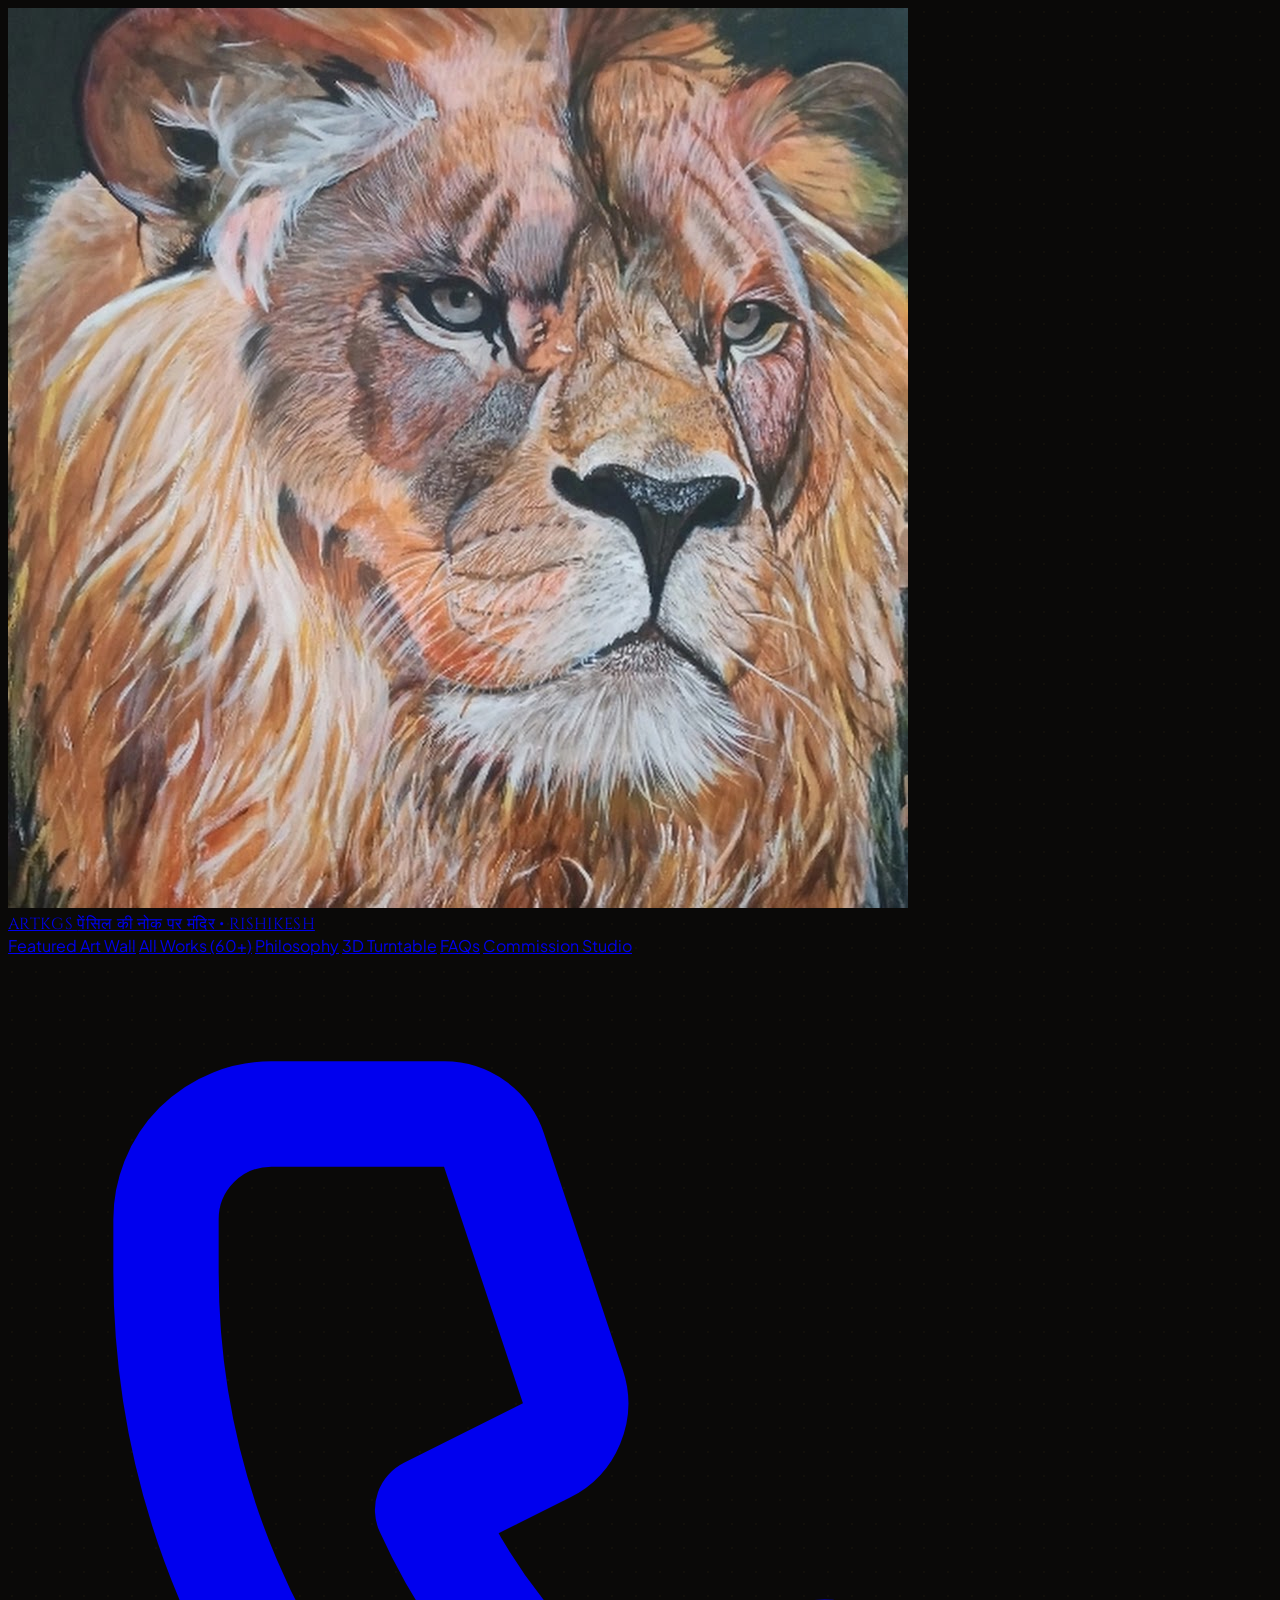
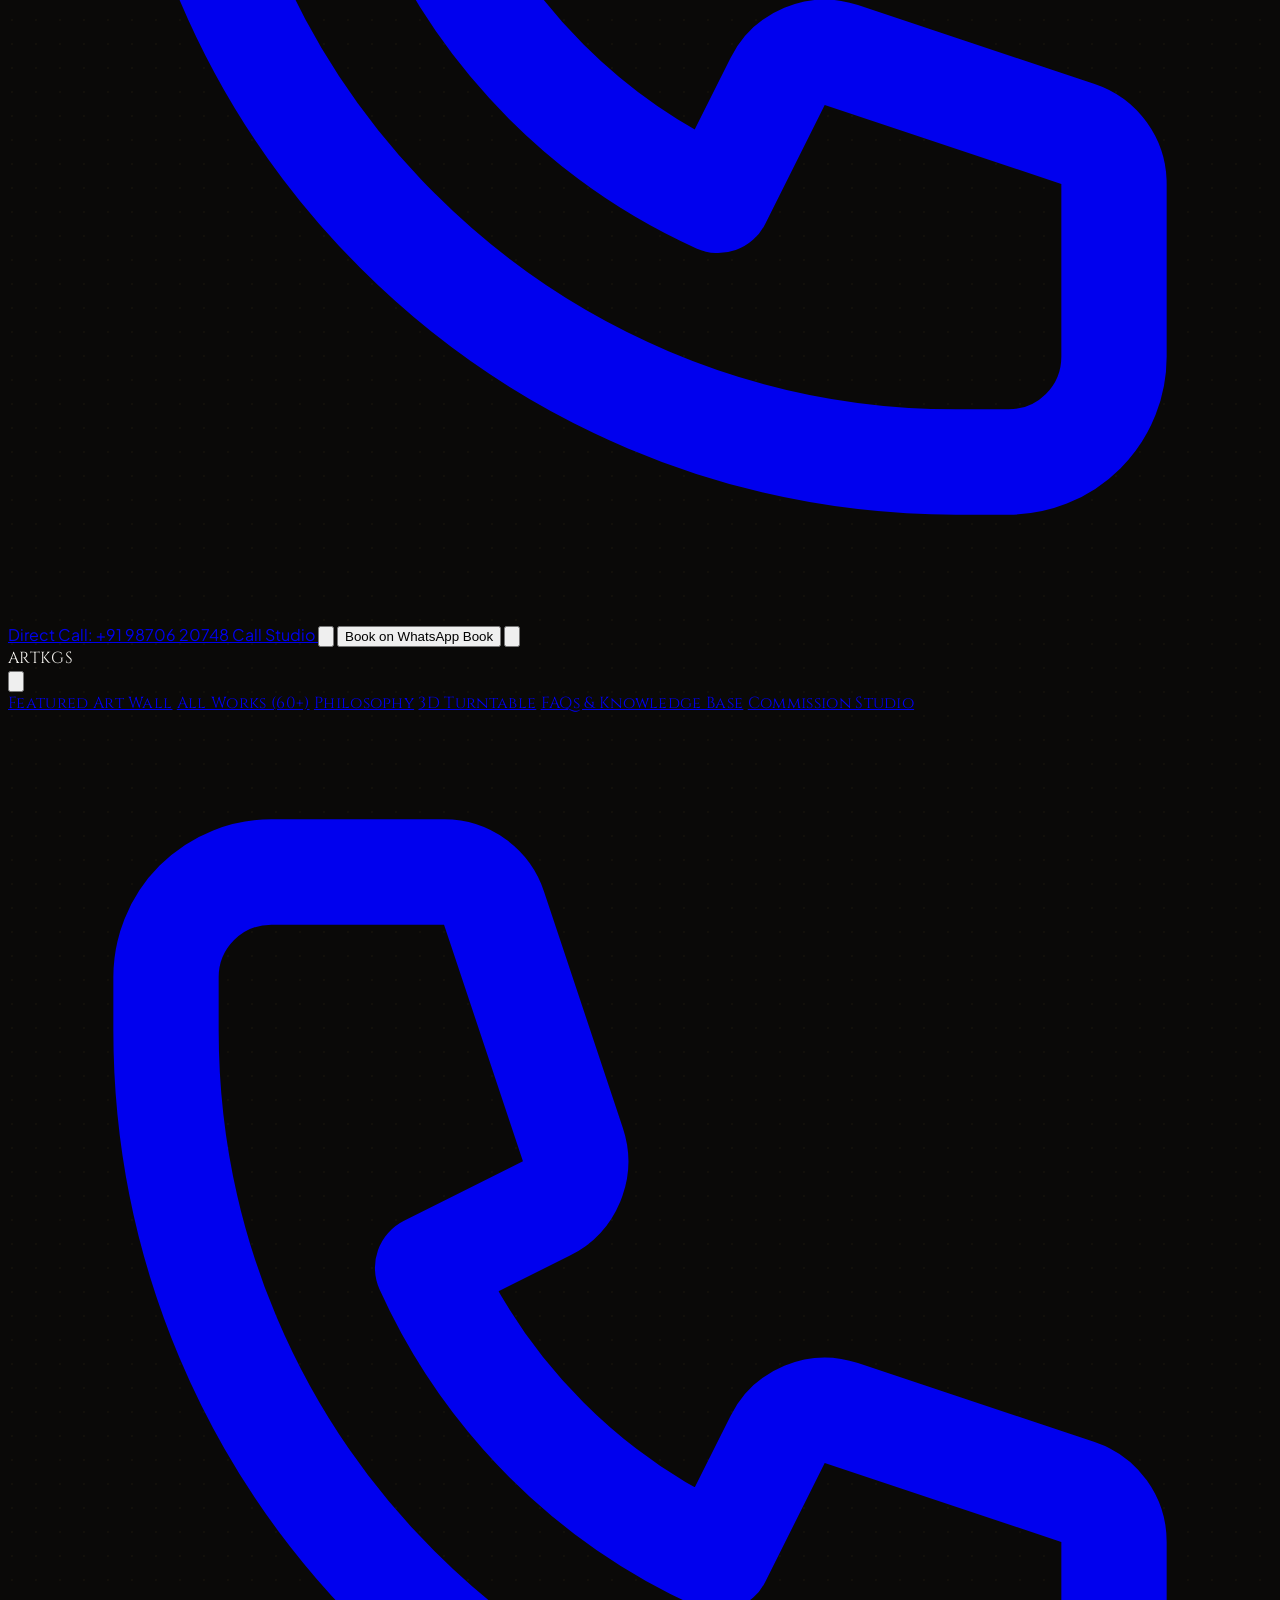
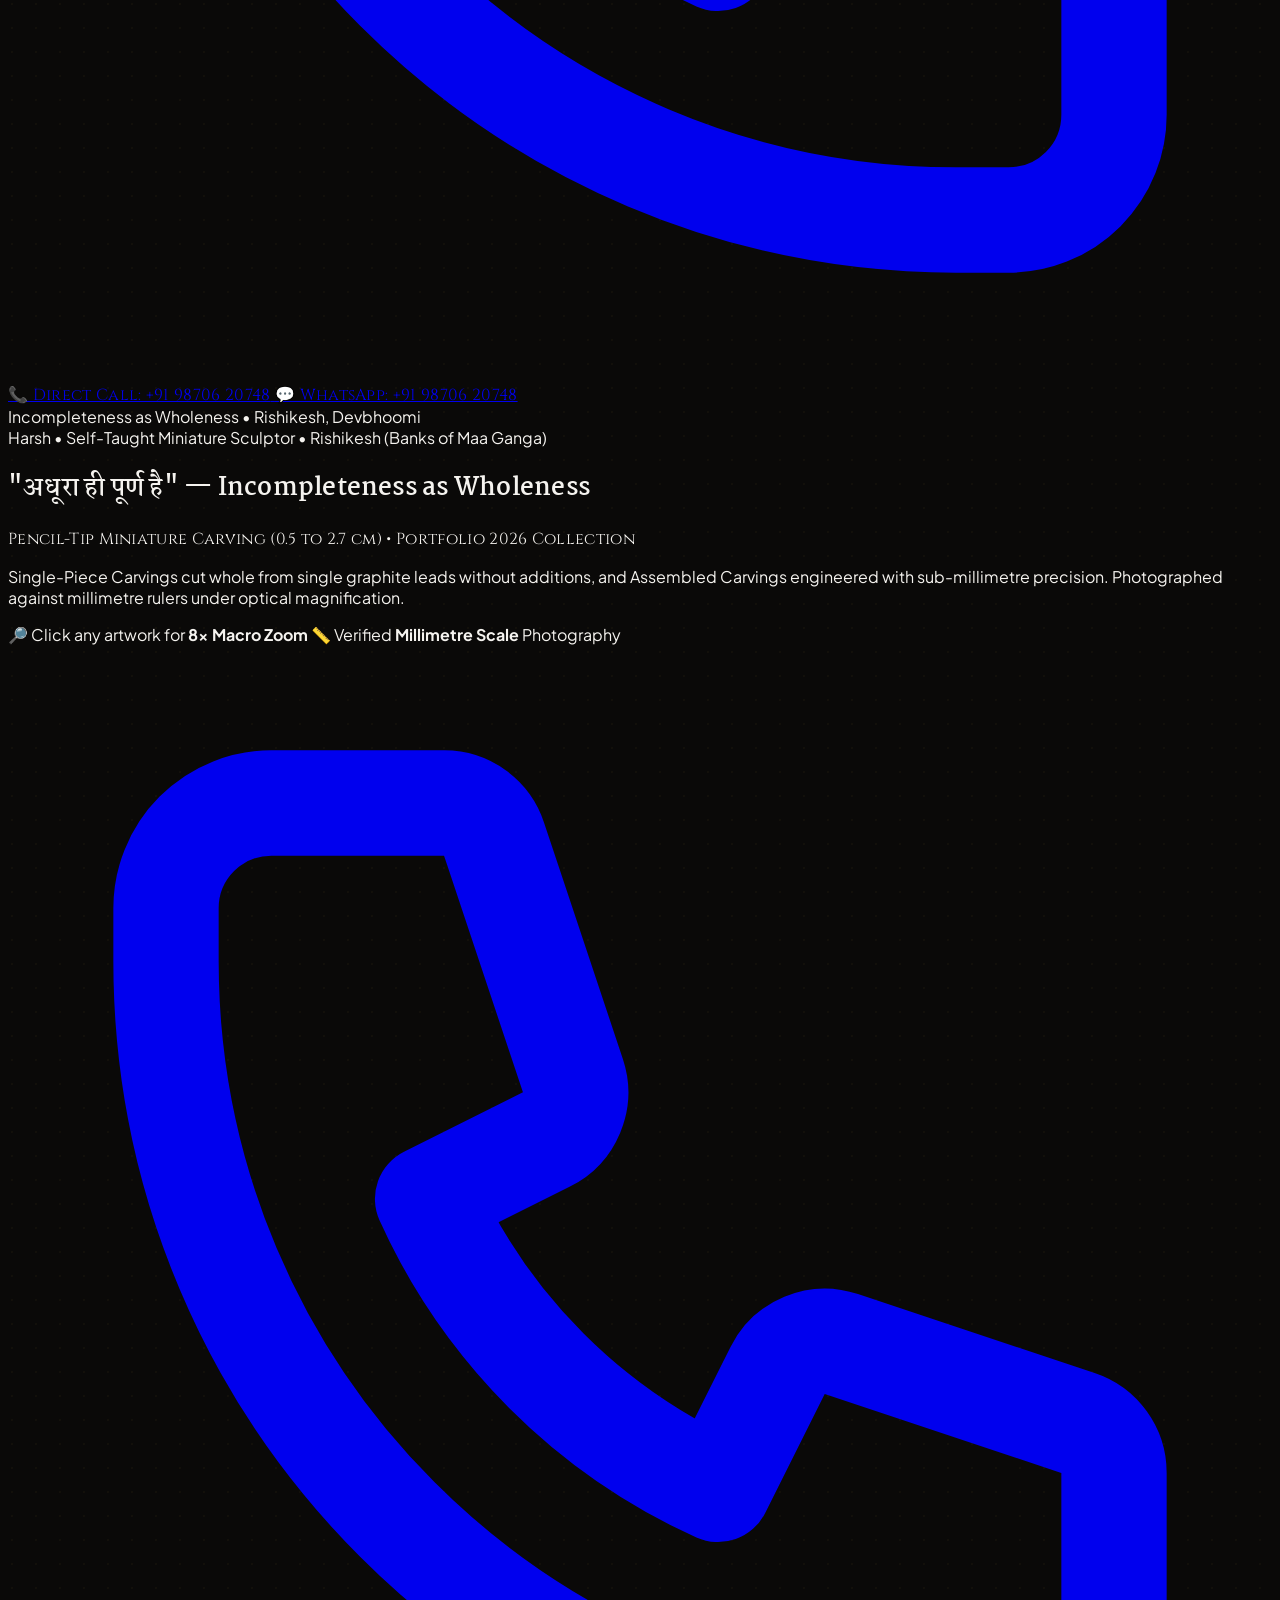
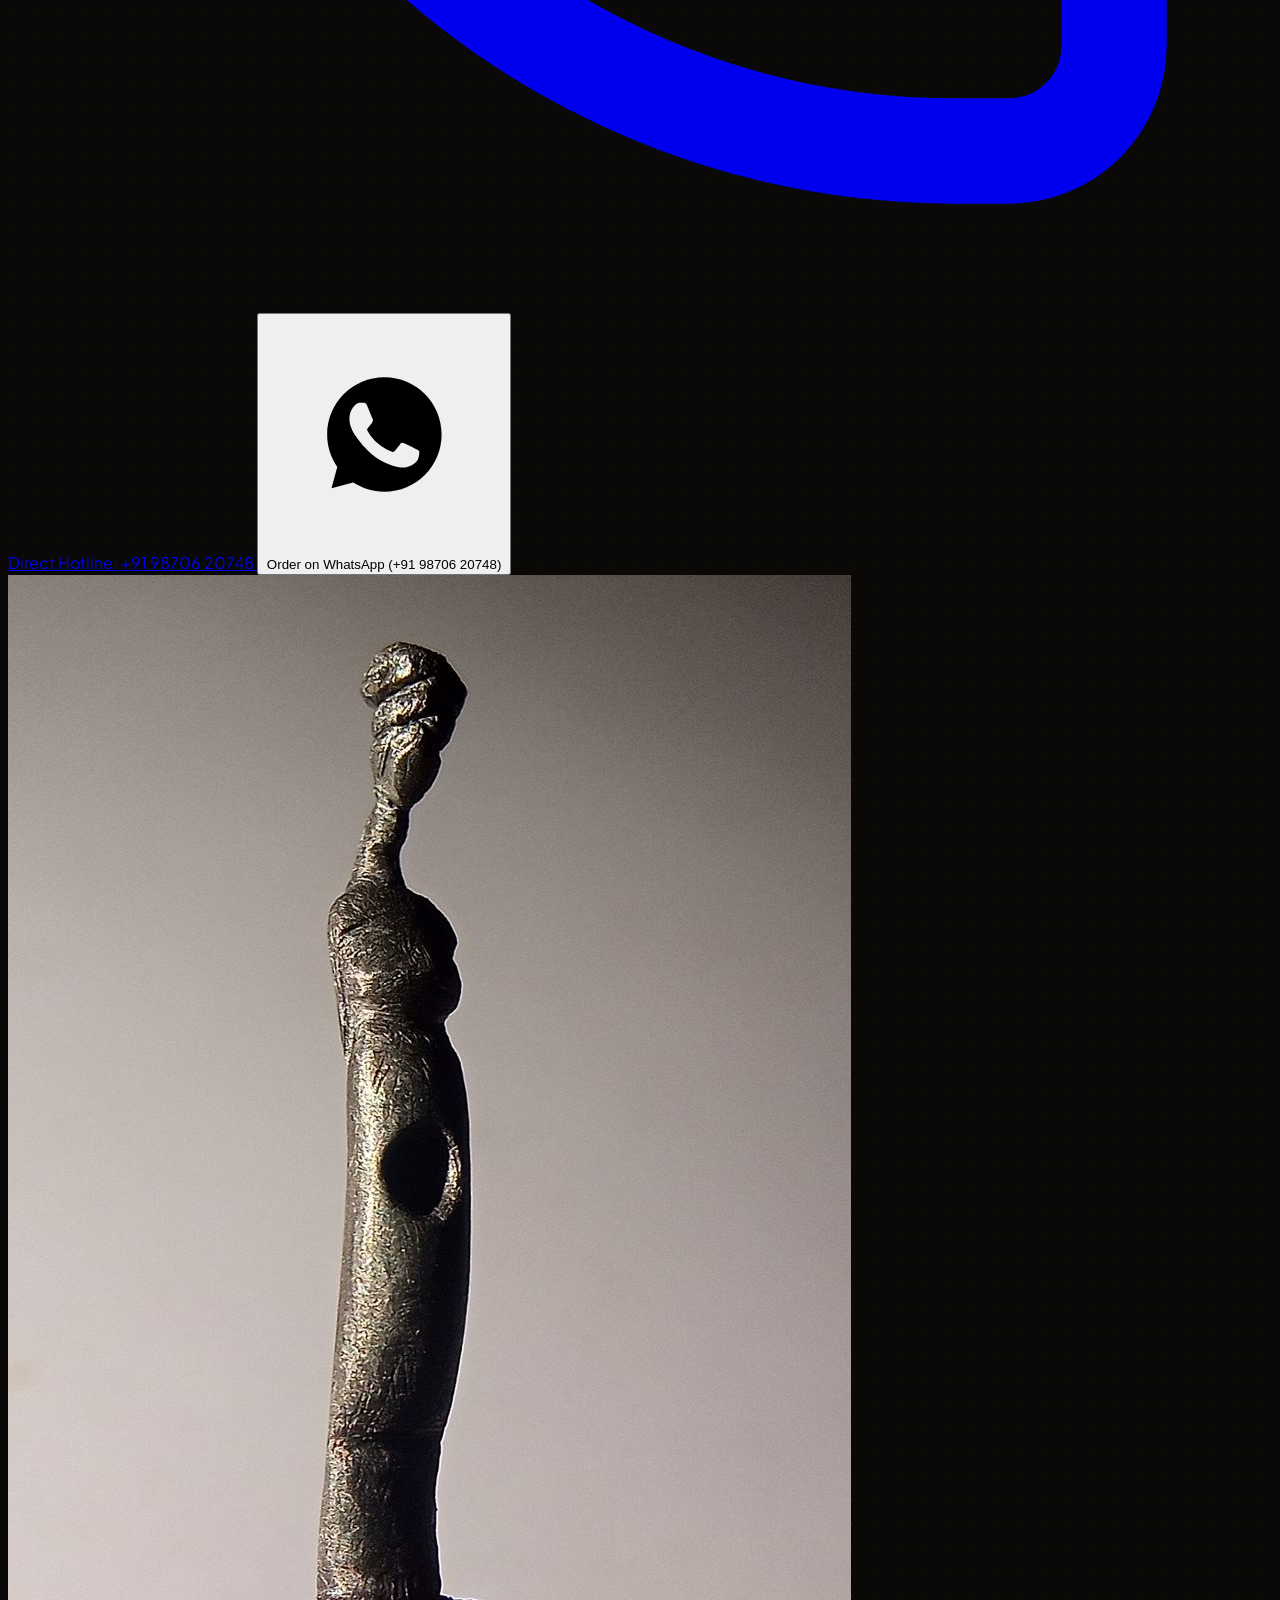
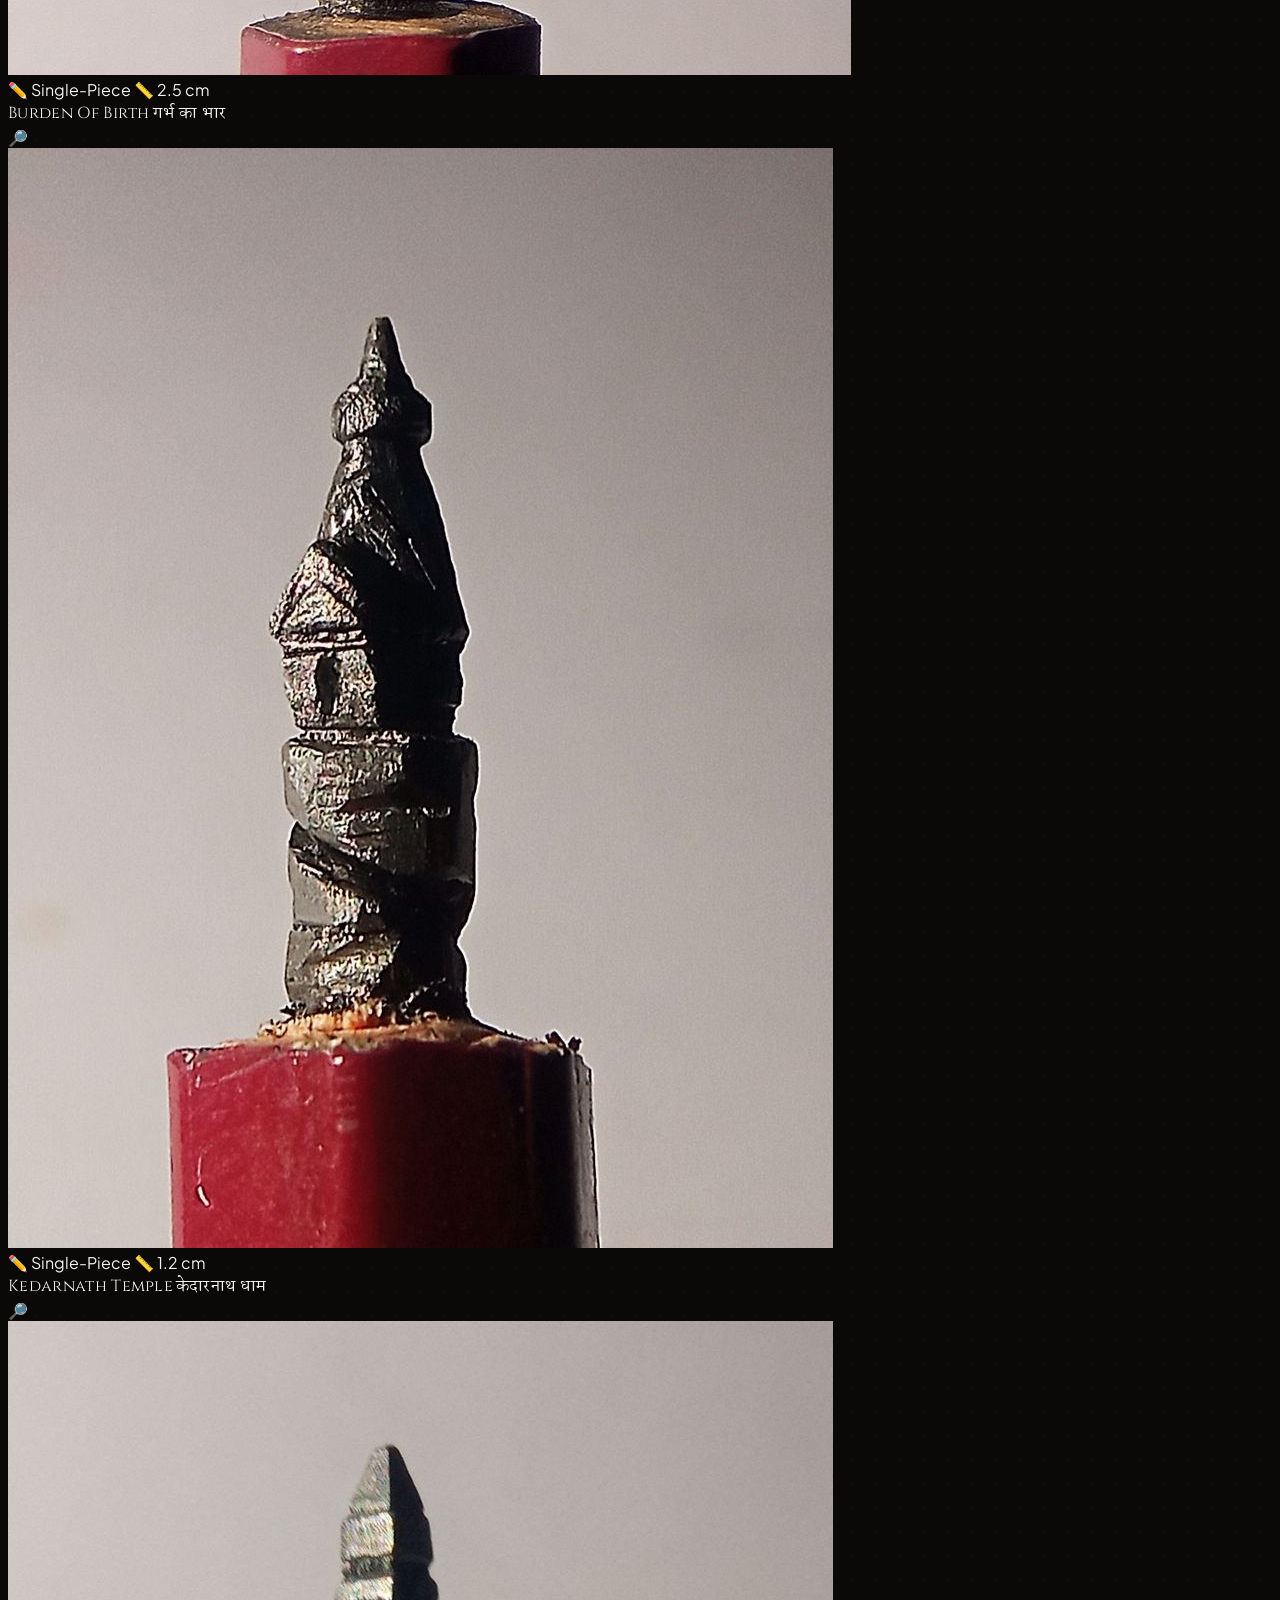
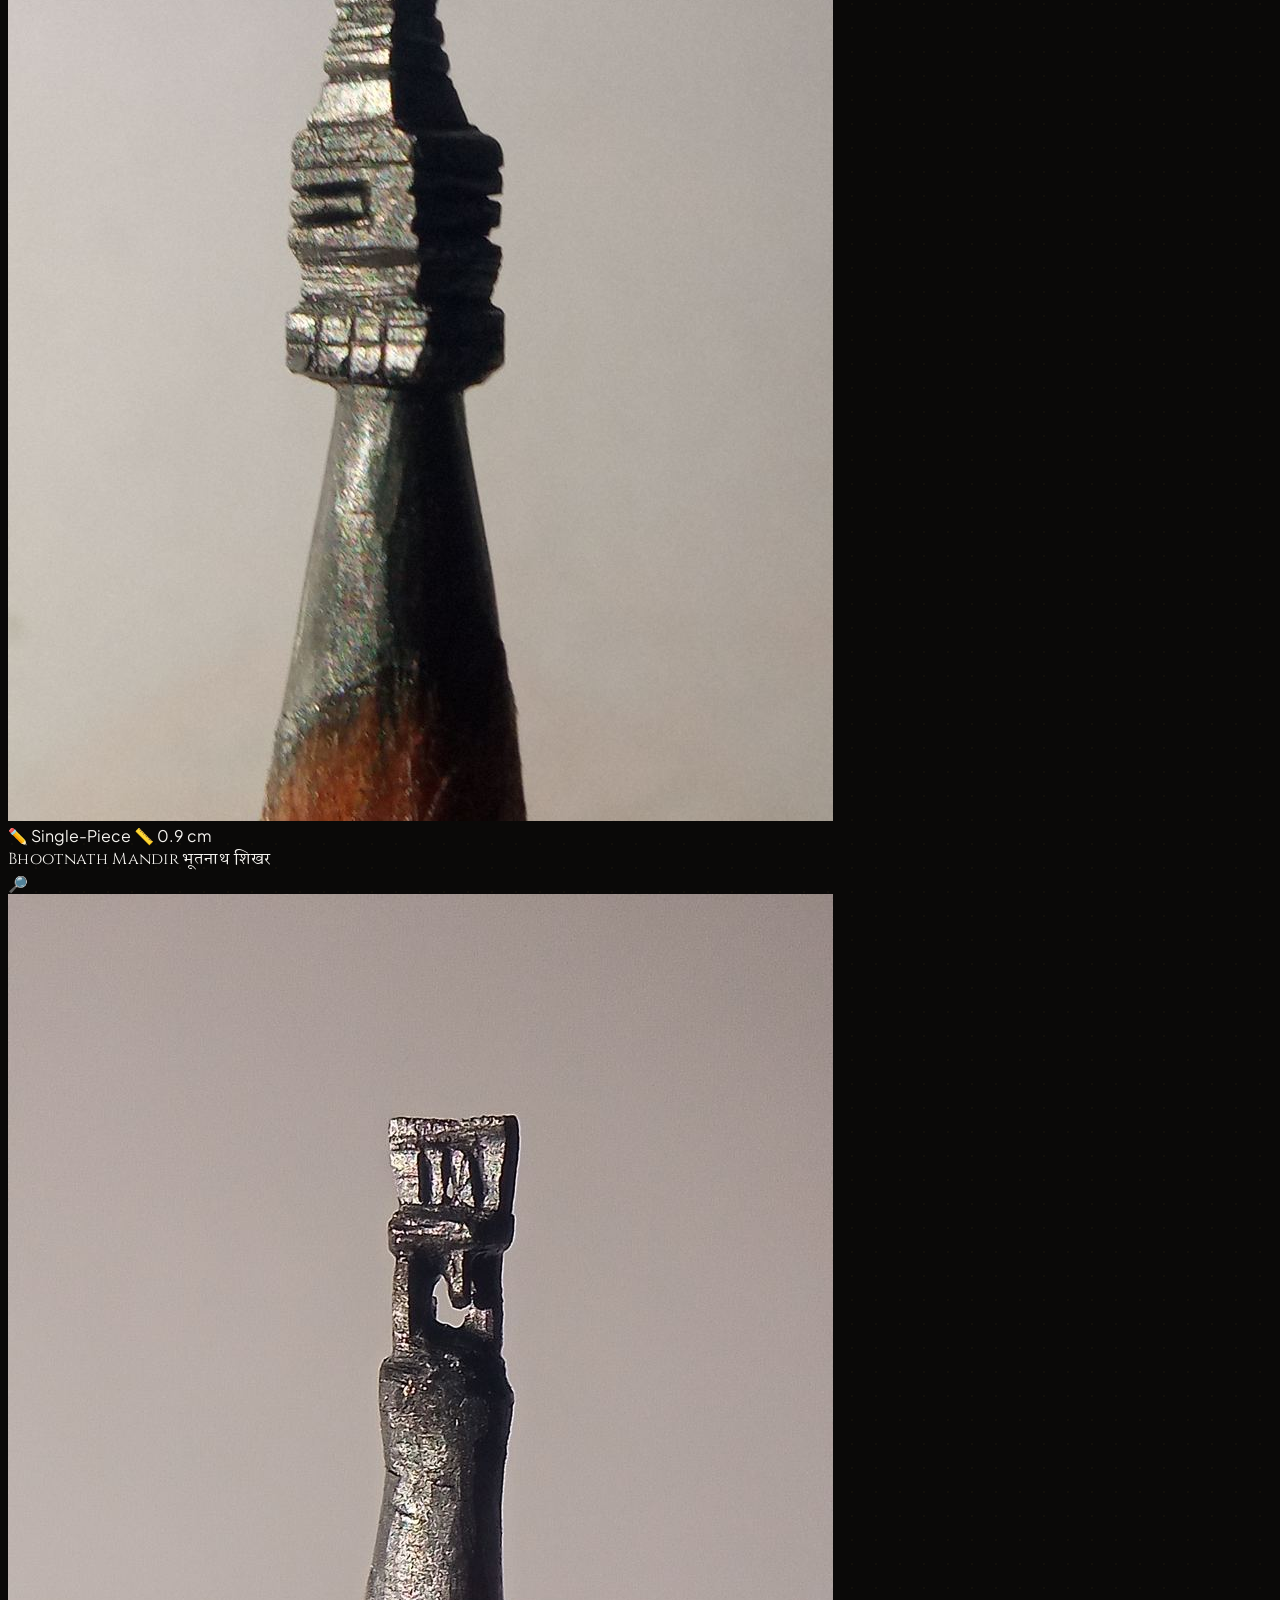
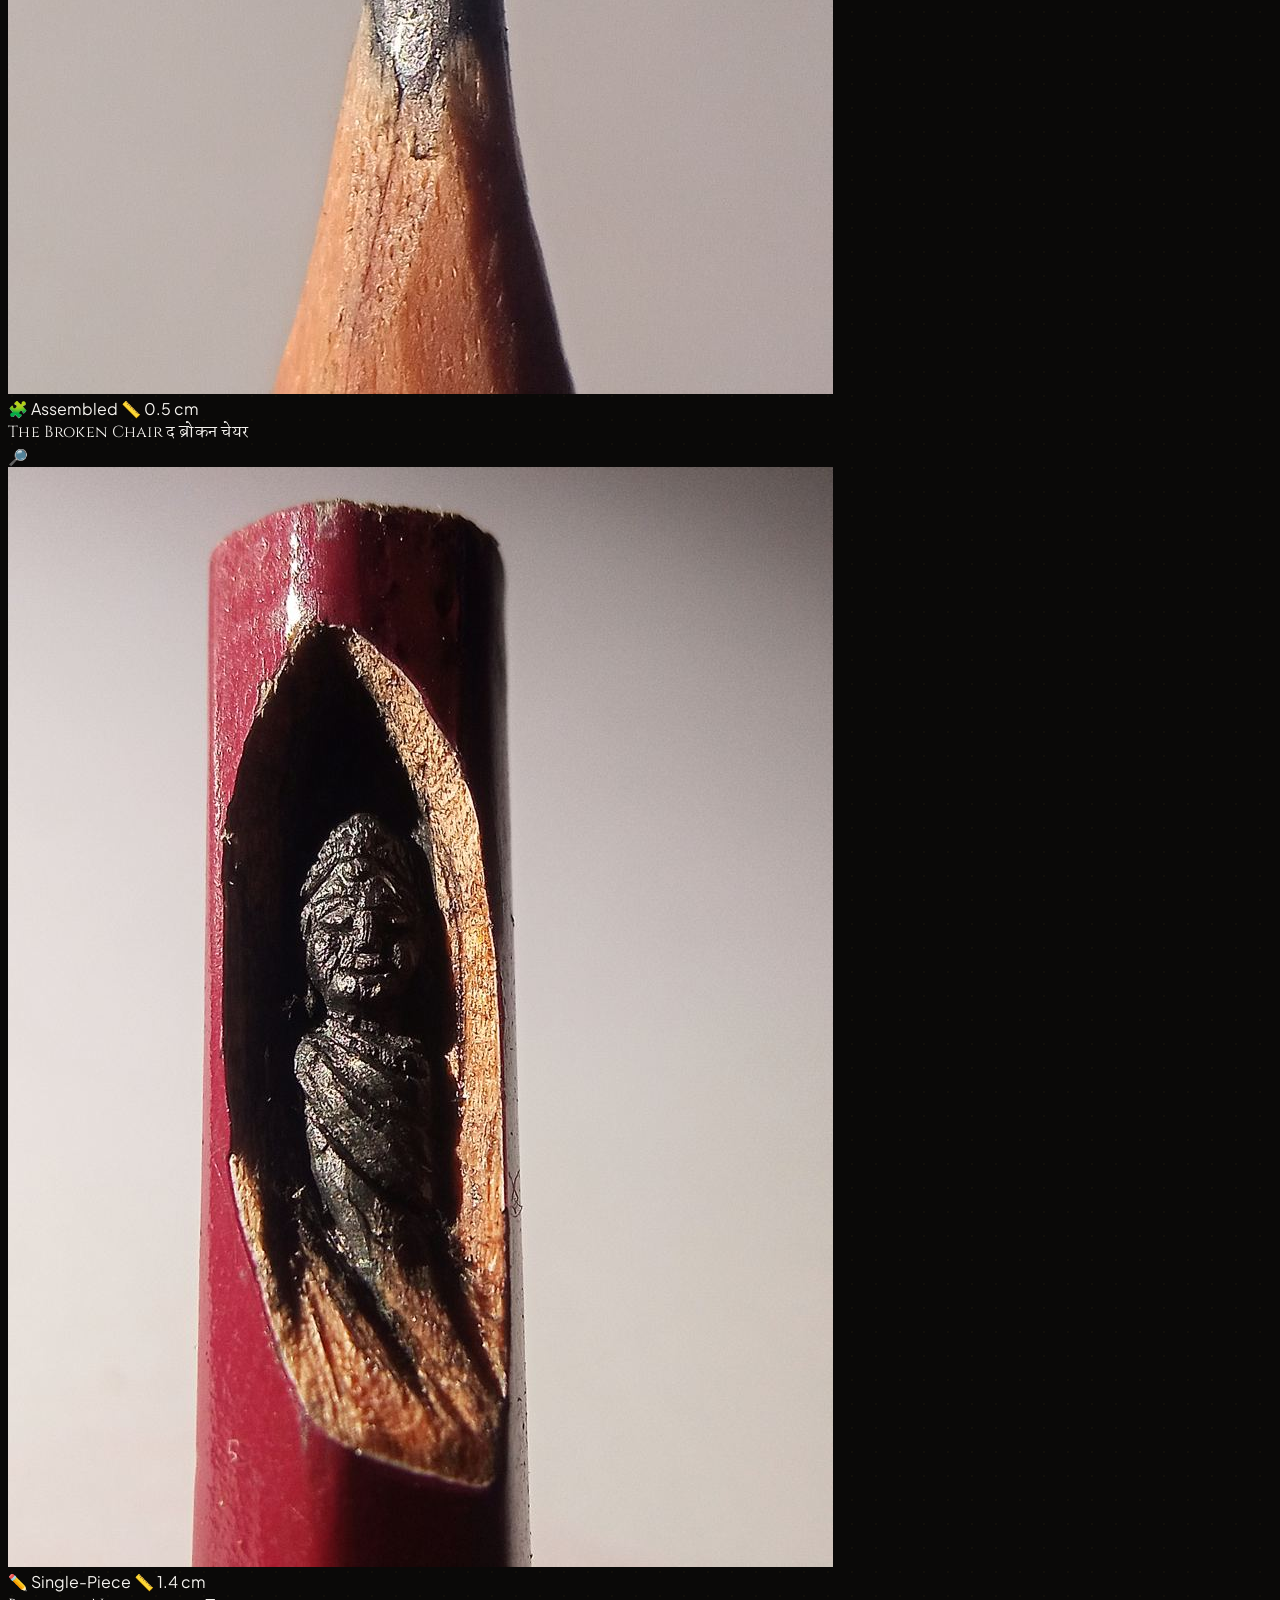
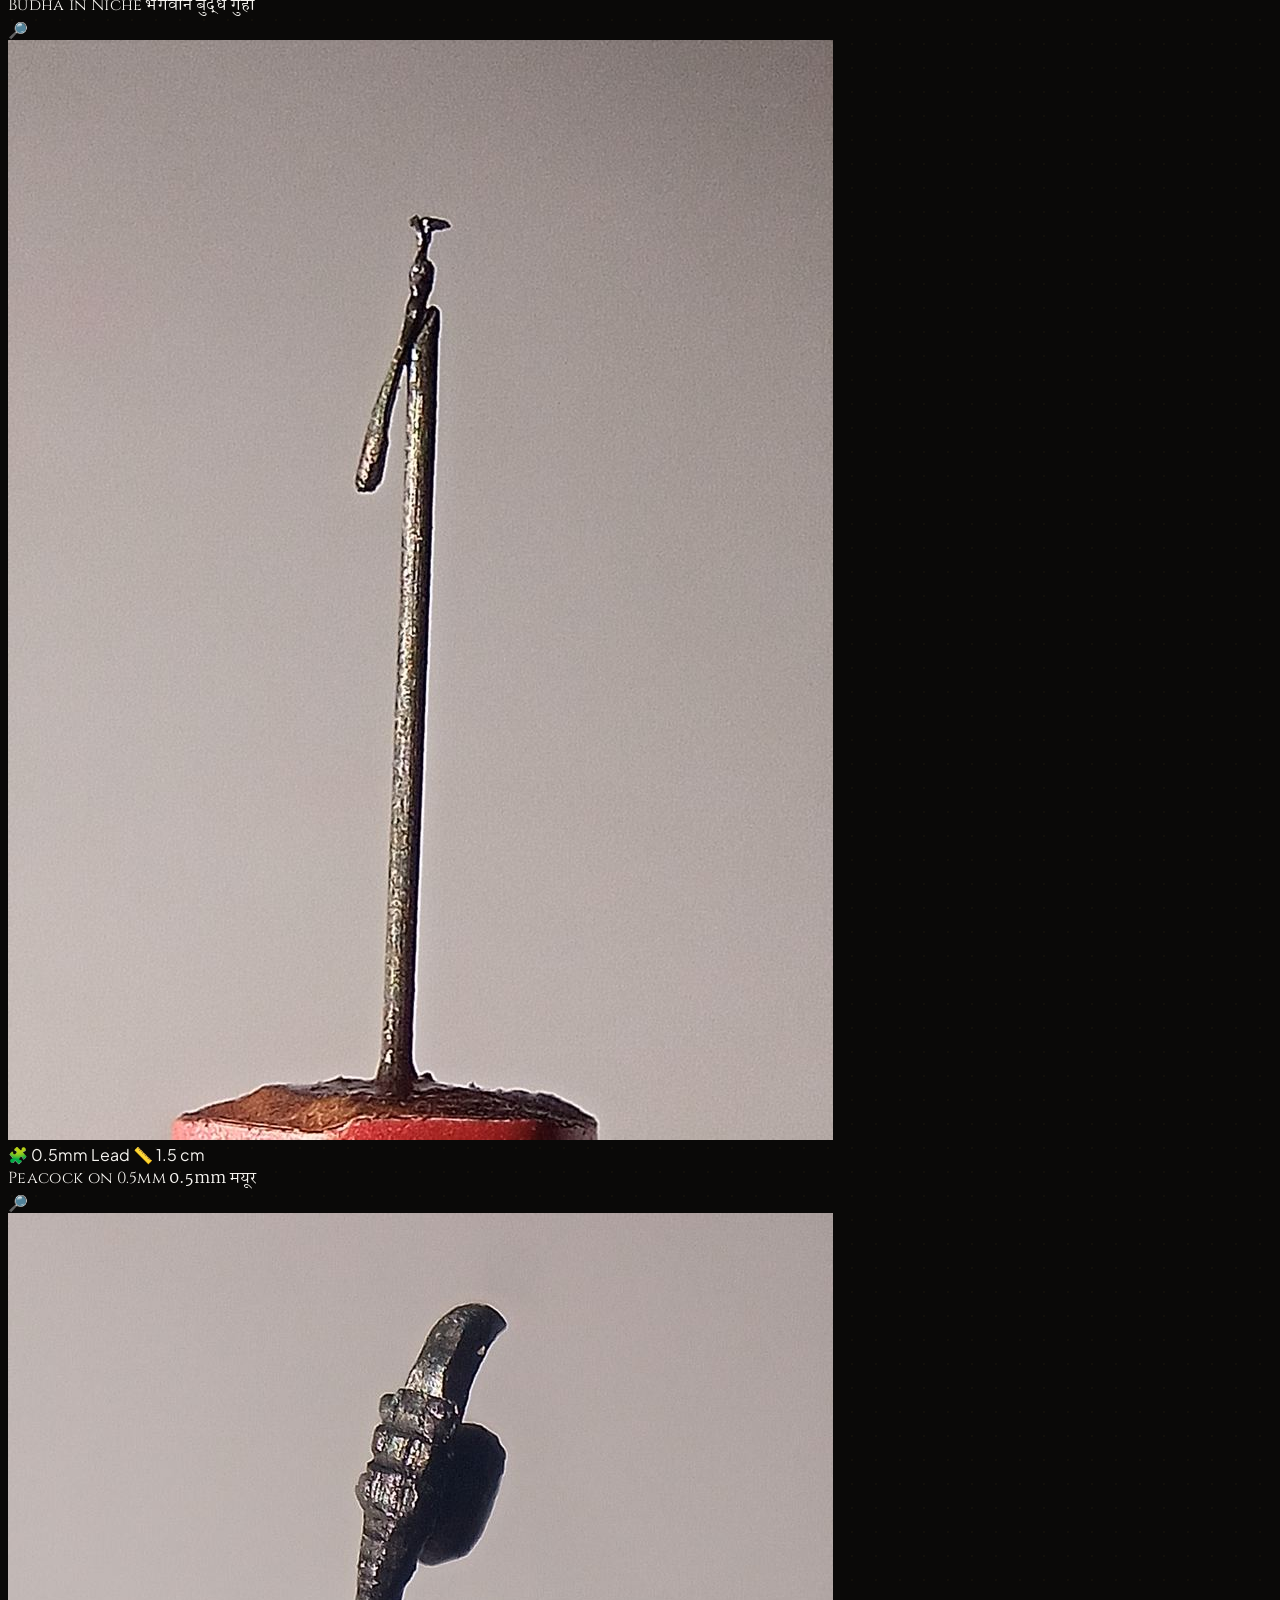
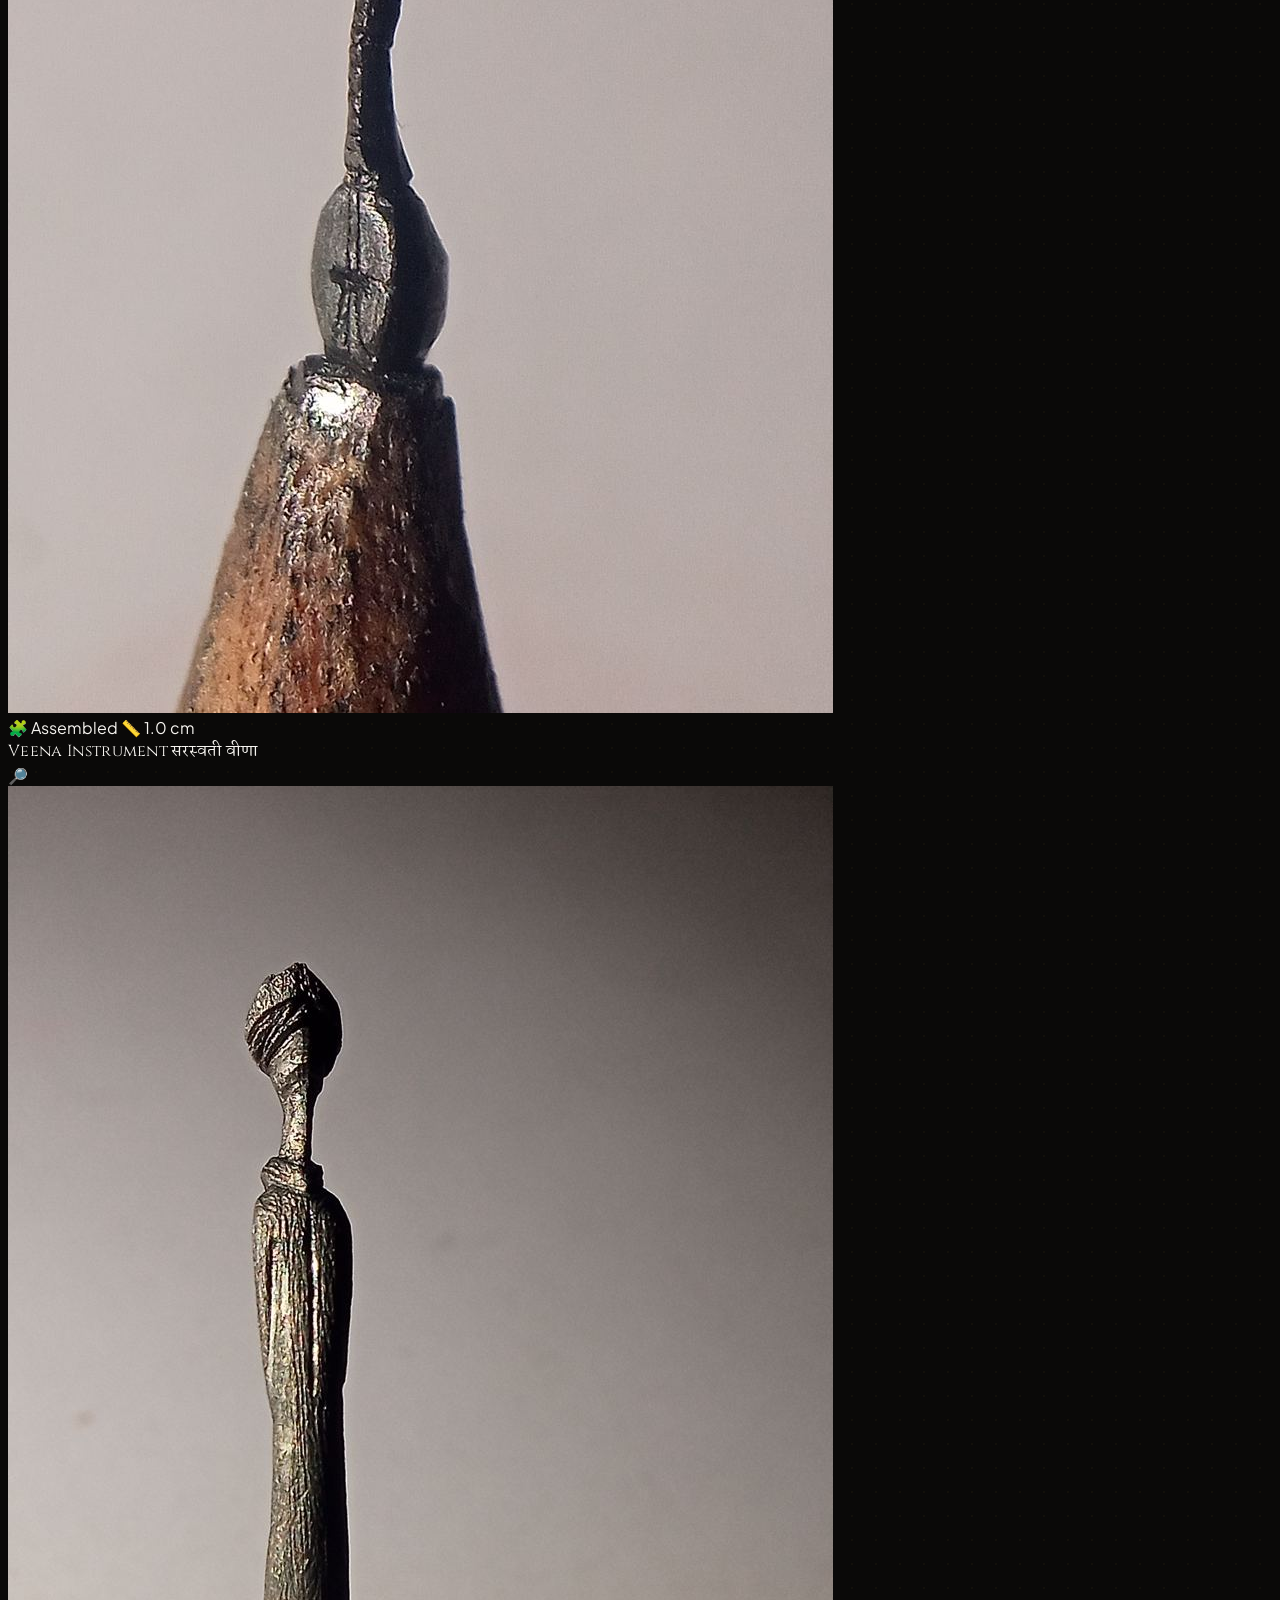
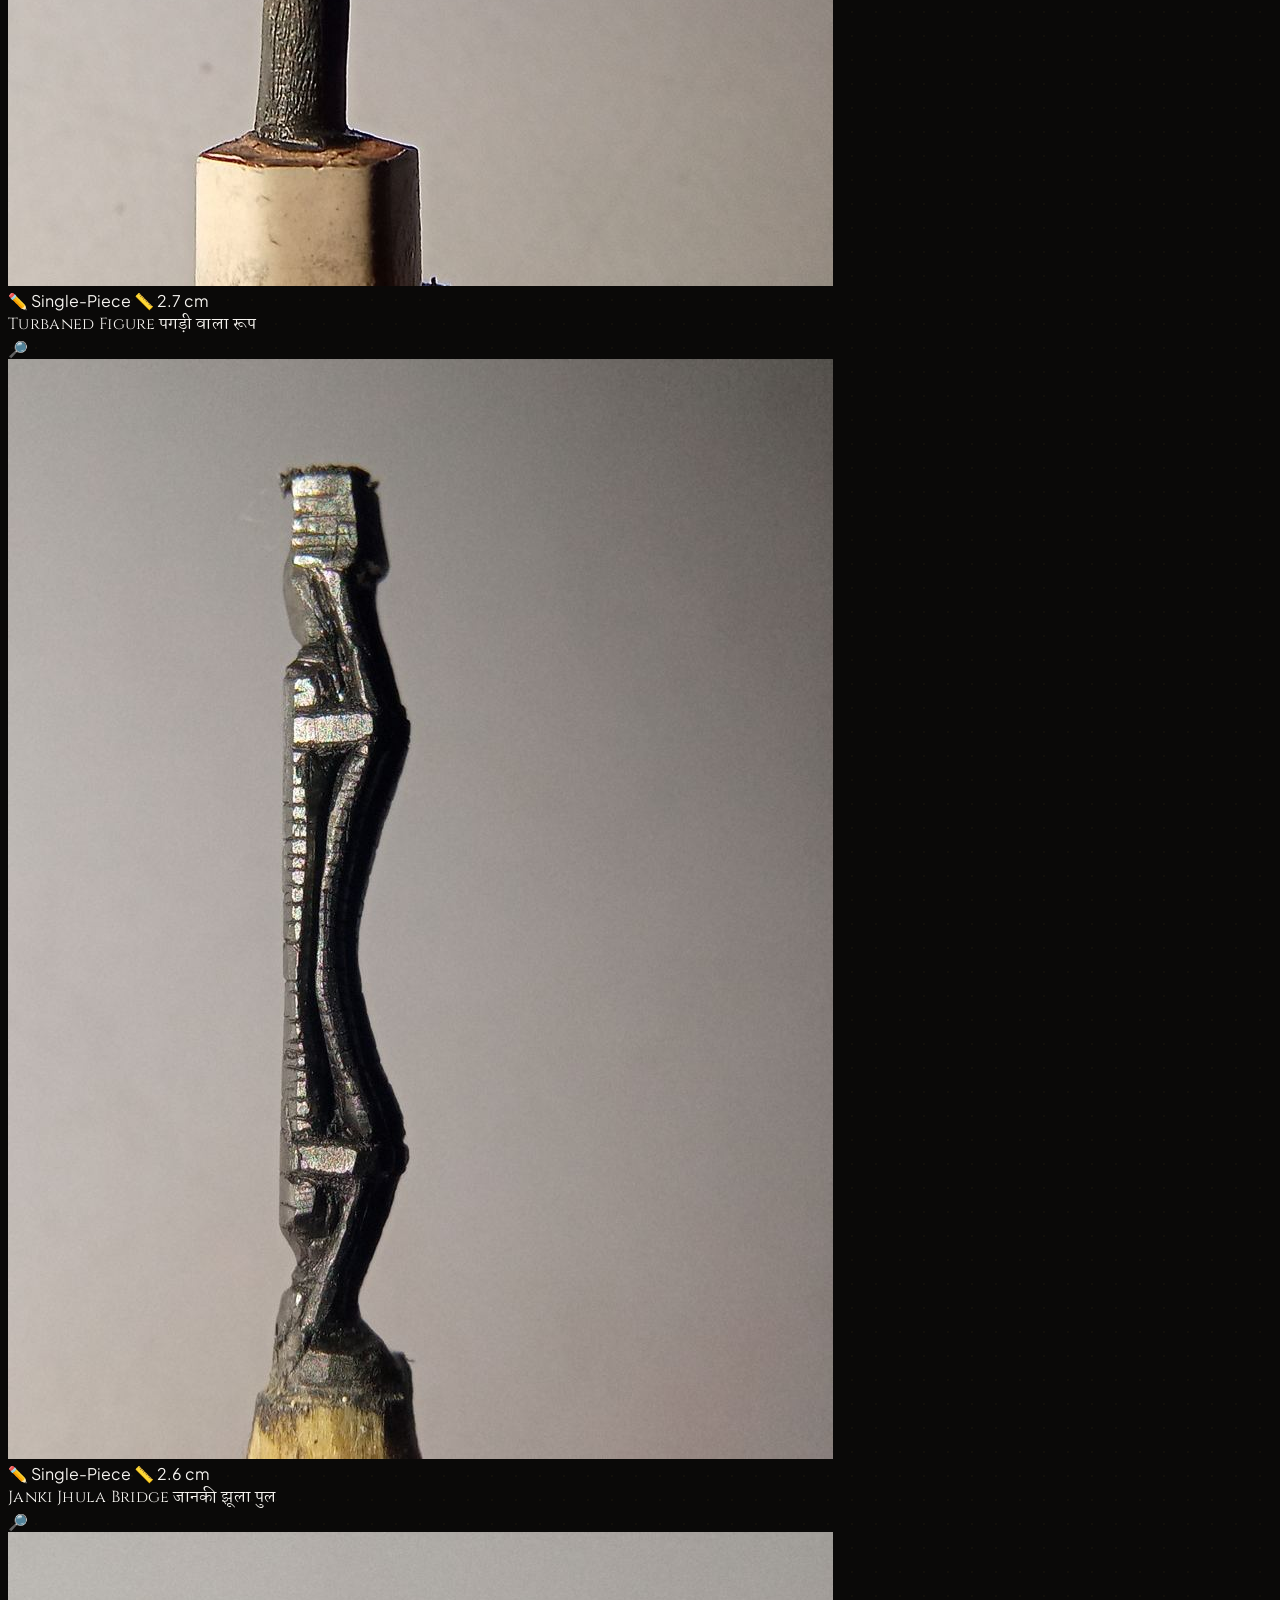
==== commit c7ee1a25: "feat(seo): complete high-converting SEO overhaul, direct call hotlines, ICP matrix, 65-image sitemap" ====
--- a/index.html
+++ b/index.html
@@ -9,12 +9,15 @@
   <meta name="google-site-verification" content="OVQvRub_36IgnCmjlmprXqjdaQtnpljVtLmhz_krIi8" />
   
   <!-- Primary High-Rank Title & SEO -->
-  <title>ArtKGS — Harsh | Miniature Pencil Lead Sculptor & Fine Artist | Rishikesh</title>
-  <meta name="description" content="Official website of Harsh (ArtKGS), India's premier miniature pencil-tip lead carver and fine artist in Rishikesh, Uttarakhand. Hand-chiseled temple replicas, divine canvases, and custom name carvings. Commission on WhatsApp: +91 98706 20748.">
-  <meta name="keywords" content="ArtKGS, Harsh artist, pencil carving India, miniature pencil sculpture, pencil lead carving, Rishikesh artist, pencil tip temple, Kedarnath canvas painting, micro graphite carving, custom name pencil carving, best pencil artist India, WhatsApp art commission">
+  <title>ArtKGS — Harsh | World-Class Miniature Pencil Lead Sculptor & Fine Artist | Rishikesh, India</title>
+  <meta name="description" content="Official studio of Harsh (ArtKGS), India's premier miniature pencil lead sculptor & fine artist in Rishikesh. Hand-carved Kedarnath temple, custom name pencil tips, spiritual canvases. Insured delivery across India & globally. Direct Call / WhatsApp: +91 98706 20748.">
+  <meta name="keywords" content="ArtKGS, Harsh artist, pencil carving India, miniature pencil sculpture, pencil lead carving, Rishikesh artist, pencil tip temple, Kedarnath canvas painting, micro graphite carving, custom name pencil carving, best pencil artist India, WhatsApp art commission, pencil lead carving artist India, custom pencil carving price, buy pencil art online India, Kedarnath temple pencil carving, name on pencil lead gift, miniature graphite sculpture artist, Rishikesh art commission, best micro artist India, pencil carving delivery Mumbai Delhi Bangalore, luxury art gifting India, ArtKGS Harsh contact number">
   <meta name="author" content="Harsh (ArtKGS)">
   <meta name="robots" content="index, follow, max-image-preview:large, max-snippet:-1, max-video-preview:-1">
   <link rel="canonical" href="https://artkgs.vercel.app/">
+  <link rel="alternate" hreflang="en-IN" href="https://artkgs.vercel.app/">
+  <link rel="alternate" hreflang="en" href="https://artkgs.vercel.app/">
+  <link rel="alternate" hreflang="x-default" href="https://artkgs.vercel.app/">
   <link rel="manifest" href="/manifest.json">
   <meta name="theme-color" content="#d4af37">
 
@@ -29,8 +32,8 @@
   <meta property="og:type" content="website">
   <meta property="og:site_name" content="ArtKGS — Harsh Fine Arts & Miniature Sculptures">
   <meta property="og:url" content="https://artkgs.vercel.app/">
-  <meta property="og:title" content="ArtKGS — Harsh | Miniature Pencil Lead Sculptor & Fine Artist | Rishikesh">
-  <meta property="og:description" content="पेंसिल की नोक पर मंदिर बनाता हूँ ✏️ — 100% Real, Hand-Chiseled Micro Graphite Sculptures & Sacred Himalayan Art from Rishikesh, Devbhoomi Uttarakhand.">
+  <meta property="og:title" content="ArtKGS — Harsh | World-Class Miniature Pencil Lead Sculptor & Fine Artist | Rishikesh">
+  <meta property="og:description" content="पेंसिल की नोक पर मंदिर बनाता हूँ ✏️ — 100% Real, Hand-Chiseled Micro Graphite Sculptures & Sacred Himalayan Art from Rishikesh, Devbhoomi Uttarakhand. Direct Call: +91 98706 20748.">
   <meta property="og:image" content="https://artkgs.vercel.app/assets/images/branding/harsh_avatar.jpg">
   <meta property="og:image:width" content="1200">
   <meta property="og:image:height" content="630">
@@ -40,8 +43,8 @@
   <meta name="twitter:card" content="summary_large_image">
   <meta name="twitter:site" content="@artkgs">
   <meta name="twitter:creator" content="@artkgs">
-  <meta name="twitter:title" content="ArtKGS — Harsh | Miniature Pencil Lead Sculptor | Rishikesh">
-  <meta name="twitter:description" content="Hand-chiseled architectural replicas & sacred Himalayan paintings on 0.5mm graphite pencil leads.">
+  <meta name="twitter:title" content="ArtKGS — Harsh | World-Class Miniature Pencil Lead Sculptor | Rishikesh">
+  <meta name="twitter:description" content="Hand-chiseled architectural replicas & sacred Himalayan paintings on 0.5mm graphite pencil leads. Insured pan-India & global delivery. Call: +91 98706 20748.">
   <meta name="twitter:image" content="https://artkgs.vercel.app/assets/images/branding/harsh_avatar.jpg">
   
   <!-- Favicon -->
@@ -50,115 +53,548 @@
 
   <!-- JSON-LD Structured Data for Google Rich Results -->
   <script type="application/ld+json">
-  {
-    "@context": "https://schema.org",
-    "@graph": [
-      {
-        "@type": "WebSite",
-        "@id": "https://artkgs.vercel.app/#website",
-        "url": "https://artkgs.vercel.app/",
-        "name": "ArtKGS",
-        "description": "Official website of Harsh, miniature pencil lead sculptor and fine artist in Rishikesh, India.",
-        "inLanguage": "en-IN"
+{
+  "@context": "https://schema.org",
+  "@graph": [
+    {
+      "@type": "WebSite",
+      "@id": "https://artkgs.vercel.app/#website",
+      "url": "https://artkgs.vercel.app/",
+      "name": "ArtKGS — Harsh Fine Arts & Miniature Sculptures",
+      "alternateName": "ArtKGS Rishikesh",
+      "description": "Official studio website of Harsh, India's premier miniature pencil lead sculptor and fine artist in Rishikesh, Uttarakhand.",
+      "inLanguage": [
+        "en-IN",
+        "en",
+        "hi-IN"
+      ],
+      "potentialAction": {
+        "@type": "SearchAction",
+        "target": "https://artkgs.vercel.app/?q={search_term_string}",
+        "query-input": "required name=search_term_string"
+      }
+    },
+    {
+      "@type": [
+        "Person",
+        "VisualArtist"
+      ],
+      "@id": "https://artkgs.vercel.app/#artist",
+      "name": "Harsh",
+      "alternateName": [
+        "ArtKGS",
+        "Harsh ArtKGS",
+        "Harsh Miniature Sculptor",
+        "पेंसिल कलाकार हर्ष"
+      ],
+      "jobTitle": "Master Miniature Pencil Sculptor & Fine Artist",
+      "description": "Renowned Indian fine artist specializing in microscopic graphite lead carving (0.5mm to 2.7cm), sacred temple replicas (Kedarnath, Bhootnath), and Himalayan spiritual canvases from Rishikesh, Devbhoomi Uttarakhand.",
+      "url": "https://artkgs.vercel.app/",
+      "image": "https://artkgs.vercel.app/assets/images/branding/harsh_avatar.jpg",
+      "telephone": "+919870620748",
+      "email": "art.kgs143@gmail.com",
+      "gender": "Male",
+      "nationality": "Indian",
+      "knowsAbout": [
+        "Miniature Pencil Lead Carving",
+        "Micro-Sculpture",
+        "Subtractive Graphite Carving",
+        "Sacred Himalayan Fine Art",
+        "Kedarnath Temple Art",
+        "Bespoke Portraiture",
+        "Custom Name Graphite Engraving"
+      ],
+      "address": {
+        "@type": "PostalAddress",
+        "streetAddress": "Ganga Ghats, Tapovan",
+        "addressLocality": "Rishikesh",
+        "addressRegion": "Uttarakhand",
+        "postalCode": "249192",
+        "addressCountry": "IN"
       },
-      {
-        "@type": "Person",
-        "@id": "https://artkgs.vercel.app/#artist",
-        "name": "Harsh",
-        "alternateName": ["ArtKGS", "Harsh ArtKGS"],
-        "jobTitle": "Miniature Pencil Sculptor & Fine Artist",
-        "description": "Renowned Indian artist specializing in micro-graphite pencil lead carving, temple replicas, and Himalayan sacred art.",
-        "url": "https://artkgs.vercel.app/",
-        "image": "https://artkgs.vercel.app/assets/images/branding/harsh_avatar.jpg",
-        "address": {
-          "@type": "PostalAddress",
-          "addressLocality": "Rishikesh",
-          "addressRegion": "Uttarakhand",
-          "addressCountry": "IN"
-        },
-        "sameAs": [
-          "https://www.youtube.com/@artkgs",
-          "https://www.instagram.com/art.kgs/",
-          "https://www.facebook.com/search/top?q=artkgs"
-        ]
+      "sameAs": [
+        "https://www.youtube.com/@artkgs",
+        "https://www.instagram.com/art.kgs/",
+        "https://www.facebook.com/search/top?q=artkgs"
+      ]
+    },
+    {
+      "@type": [
+        "ArtGallery",
+        "LocalBusiness"
+      ],
+      "@id": "https://artkgs.vercel.app/#business",
+      "name": "ArtKGS Studio — Harsh Miniature Sculptures & Fine Art",
+      "image": "https://artkgs.vercel.app/assets/images/branding/harsh_avatar.jpg",
+      "url": "https://artkgs.vercel.app/",
+      "telephone": "+919870620748",
+      "email": "art.kgs143@gmail.com",
+      "priceRange": "₹₹₹",
+      "currenciesAccepted": "INR, USD, EUR, GBP, AED, SGD, CAD",
+      "paymentAccepted": "UPI, Net Banking, Credit Card, Wire Transfer, Cash",
+      "address": {
+        "@type": "PostalAddress",
+        "streetAddress": "Ganga Ghats, Tapovan",
+        "addressLocality": "Rishikesh",
+        "addressRegion": "Uttarakhand",
+        "postalCode": "249192",
+        "addressCountry": "IN"
       },
-      {
-        "@type": "LocalBusiness",
-        "@id": "https://artkgs.vercel.app/#business",
-        "name": "ArtKGS Studio",
-        "image": "https://artkgs.vercel.app/assets/images/branding/harsh_avatar.jpg",
-        "url": "https://artkgs.vercel.app/",
-        "telephone": "+919870620748",
-        "email": "art.kgs143@gmail.com",
-        "priceRange": "₹₹₹",
-        "address": {
-          "@type": "PostalAddress",
-          "streetAddress": "Ganga Ghats, Tapovan",
-          "addressLocality": "Rishikesh",
-          "addressRegion": "Uttarakhand",
-          "postalCode": "249192",
-          "addressCountry": "IN"
-        },
-        "geo": {
-          "@type": "GeoCoordinates",
-          "latitude": 30.086927,
-          "longitude": 78.267612
-        },
-        "openingHoursSpecification": {
-          "@type": "OpeningHoursSpecification",
-          "dayOfWeek": ["Monday", "Tuesday", "Wednesday", "Thursday", "Friday", "Saturday", "Sunday"],
-          "opens": "09:00",
-          "closes": "21:00"
-        }
+      "geo": {
+        "@type": "GeoCoordinates",
+        "latitude": 30.086927,
+        "longitude": 78.267612
       },
-      {
-        "@type": "FAQPage",
-        "@id": "https://artkgs.vercel.app/#faq",
-        "mainEntity": [
+      "openingHoursSpecification": {
+        "@type": "OpeningHoursSpecification",
+        "dayOfWeek": [
+          "Monday",
+          "Tuesday",
+          "Wednesday",
+          "Thursday",
+          "Friday",
+          "Saturday",
+          "Sunday"
+        ],
+        "opens": "09:00",
+        "closes": "21:00"
+      },
+      "aggregateRating": {
+        "@type": "AggregateRating",
+        "ratingValue": "4.9",
+        "reviewCount": "148",
+        "bestRating": "5",
+        "worstRating": "1"
+      },
+      "hasOfferCatalog": {
+        "@type": "OfferCatalog",
+        "name": "ArtKGS Bespoke Commission Services",
+        "itemListElement": [
           {
-            "@type": "Question",
-            "name": "What is miniature pencil lead carving?",
-            "acceptedAnswer": {
-              "@type": "Answer",
-              "text": "Miniature pencil lead carving is the rare art of hand-chiseling intricate sculptures, temple replicas, letters, and figures directly onto brittle 0.5mm to 2mm graphite lead using surgical needles and microscope precision."
+            "@type": "Offer",
+            "itemOffered": {
+              "@type": "Service",
+              "name": "Personalized Name on Pencil Lead Micro Carving",
+              "description": "Custom name or initials hand-chiseled letter-by-letter on a 2.0mm graphite pencil lead. Preserved inside an acrylic bell jar capsule.",
+              "offers": {
+                "@type": "Offer",
+                "price": "1499",
+                "priceCurrency": "INR"
+              }
             }
           },
           {
-            "@type": "Question",
-            "name": "How durable are pencil tip carvings, and how are they preserved?",
-            "acceptedAnswer": {
-              "@type": "Answer",
-              "text": "Each pencil carving is secured inside a sealed, museum-grade acrylic display capsule or velvet-lined hardwood case, protecting the graphite from moisture, dust, and physical impact for decades."
+            "@type": "Offer",
+            "itemOffered": {
+              "@type": "Service",
+              "name": "Sacred Temple / Deity Miniature Pencil Sculpture",
+              "description": "Architectural miniature carving of Kedarnath Temple, Ram Mandir, or Gautam Buddha on graphite lead with millimeter scale precision.",
+              "offers": {
+                "@type": "Offer",
+                "price": "4999",
+                "priceCurrency": "INR"
+              }
             }
           },
           {
-            "@type": "Question",
-            "name": "Can I order custom names or temple designs carved on a pencil?",
-            "acceptedAnswer": {
-              "@type": "Answer",
-              "text": "Yes! Harsh crafts personalized name carvings, anniversary gifts, divine deities (Ram Mandir, Kedarnath, Shivling), and custom portraits. Connect directly via WhatsApp at +91 98706 20748."
+            "@type": "Offer",
+            "itemOffered": {
+              "@type": "Service",
+              "name": "Single-Piece Subtractive Masterwork Sculpture",
+              "description": "Exclusive, museum-grade miniature cut whole from single graphite without additions. Sealed in optical magnifying display.",
+              "offers": {
+                "@type": "Offer",
+                "price": "9999",
+                "priceCurrency": "INR"
+              }
             }
           },
           {
-            "@type": "Question",
-            "name": "Do you ship artworks across India and internationally?",
-            "acceptedAnswer": {
-              "@type": "Answer",
-              "text": "Yes, ArtKGS ships custom pencil carvings and Himalayan canvas paintings securely packaged worldwide, including all major Indian cities (Delhi, Mumbai, Bengaluru, Dehradun) and global destinations."
-            }
-          },
-          {
-            "@type": "Question",
-            "name": "Where is artist Harsh based?",
-            "acceptedAnswer": {
-              "@type": "Answer",
-              "text": "Artist Harsh is based on the banks of holy river Ganga in Rishikesh, Devbhoomi Uttarakhand, India."
+            "@type": "Offer",
+            "itemOffered": {
+              "@type": "Service",
+              "name": "Sacred Himalayan Canvas Fine Art Painting",
+              "description": "Original acrylic and oil canvas paintings depicting Kedarnath Dham, Maa Ganga Ghats, and Devbhoomi mysticism.",
+              "offers": {
+                "@type": "Offer",
+                "price": "14999",
+                "priceCurrency": "INR"
+              }
             }
           }
         ]
       }
-    ]
-  }
+    },
+    {
+      "@type": "Service",
+      "@id": "https://artkgs.vercel.app/#commission-service",
+      "name": "Bespoke Miniature Art Commission & Insured Global Delivery",
+      "provider": {
+        "@type": "Person",
+        "name": "Harsh",
+        "telephone": "+919870620748"
+      },
+      "areaServed": [
+        {
+          "@type": "Country",
+          "name": "India"
+        },
+        {
+          "@type": "Country",
+          "name": "United States"
+        },
+        {
+          "@type": "Country",
+          "name": "United Kingdom"
+        },
+        {
+          "@type": "Country",
+          "name": "United Arab Emirates"
+        },
+        {
+          "@type": "Country",
+          "name": "Canada"
+        },
+        {
+          "@type": "AdministrativeArea",
+          "name": "Worldwide"
+        }
+      ],
+      "serviceType": "Art Commission",
+      "description": "Hand-carved miniature pencil lead sculptures and fine art canvases custom-commissioned with direct 1-on-1 artist consultation and insured worldwide courier delivery."
+    },
+    {
+      "@type": "ItemList",
+      "@id": "https://artkgs.vercel.app/#featured-artworks",
+      "name": "ArtKGS Signature Masterworks Collection",
+      "itemListElement": [
+        {
+          "@type": "ListItem",
+          "position": 1,
+          "item": {
+            "@type": "VisualArtwork",
+            "@id": "https://artkgs.vercel.app/#burden-of-giving-birth",
+            "name": "Burden Of Giving Birth",
+            "alternateName": "गर्भ का भार — स्त्री की पूर्णता",
+            "description": "A poignant philosophical sculpture of womanhood. Society claims a woman is incomplete without offspring, yet she is intrinsically whole within herself. Cut whole from a single graphite rod without any added elements.",
+            "artMedium": "Hand-carved pencil graphite, single pencil",
+            "artform": "Sculpture",
+            "image": "https://artkgs.vercel.app/assets/images/artworks/portfolio_2026/01_burden_of_giving_birth_detail.jpg",
+            "creator": {
+              "@type": "Person",
+              "name": "Harsh",
+              "sameAs": "https://artkgs.vercel.app/#artist"
+            },
+            "locationCreated": {
+              "@type": "Place",
+              "name": "Rishikesh Studio, Uttarakhand, India"
+            }
+          }
+        },
+        {
+          "@type": "ListItem",
+          "position": 2,
+          "item": {
+            "@type": "VisualArtwork",
+            "@id": "https://artkgs.vercel.app/#turbaned-figure",
+            "name": "Turbaned Figure",
+            "alternateName": "पगड़ी वाला व्यक्तित्व",
+            "description": "An enigmatic silhouette crowned by a traditional turban. Leaving facial features indeterminate reflects Harsh's guiding philosophy: 'Incompleteness as wholeness'.",
+            "artMedium": "Hand-carved pencil graphite, single pencil",
+            "artform": "Sculpture",
+            "image": "https://artkgs.vercel.app/assets/images/artworks/portfolio_2026/02_turbaned_figure_detail.jpg",
+            "creator": {
+              "@type": "Person",
+              "name": "Harsh",
+              "sameAs": "https://artkgs.vercel.app/#artist"
+            },
+            "locationCreated": {
+              "@type": "Place",
+              "name": "Rishikesh Studio, Uttarakhand, India"
+            }
+          }
+        },
+        {
+          "@type": "ListItem",
+          "position": 3,
+          "item": {
+            "@type": "VisualArtwork",
+            "@id": "https://artkgs.vercel.app/#budha-in-niche",
+            "name": "Budha (Buddha in Pencil Niche)",
+            "alternateName": "भगवान बुद्ध — पेंसिल गुहा",
+            "description": "A serene meditative Buddha carved into the core graphite while preserving the wooden pencil body as an arched meditation cave (niche).",
+            "artMedium": "Hand-carved pencil graphite, figure within a niche cut into the pencil",
+            "artform": "Sculpture",
+            "image": "https://artkgs.vercel.app/assets/images/artworks/portfolio_2026/03_budha_detail.jpg",
+            "creator": {
+              "@type": "Person",
+              "name": "Harsh",
+              "sameAs": "https://artkgs.vercel.app/#artist"
+            },
+            "locationCreated": {
+              "@type": "Place",
+              "name": "Rishikesh Studio, Uttarakhand, India"
+            }
+          }
+        },
+        {
+          "@type": "ListItem",
+          "position": 4,
+          "item": {
+            "@type": "VisualArtwork",
+            "@id": "https://artkgs.vercel.app/#bhootnath-temple-rishikesh",
+            "name": "Bhootnath Temple, Rishikesh",
+            "alternateName": "भूतनाथ मंदिर ऋषिकेश",
+            "description": "The revered multi-tiered shikhara of Bhootnath Temple towering above Swargashram in Rishikesh, micro-chiseled on a single pencil tip measuring only 9 millimetres.",
+            "artMedium": "Hand-carved pencil graphite, single pencil",
+            "artform": "Sculpture",
+            "image": "https://artkgs.vercel.app/assets/images/artworks/portfolio_2026/04_bhootnath_temple_detail.jpg",
+            "creator": {
+              "@type": "Person",
+              "name": "Harsh",
+              "sameAs": "https://artkgs.vercel.app/#artist"
+            },
+            "locationCreated": {
+              "@type": "Place",
+              "name": "Rishikesh Studio, Uttarakhand, India"
+            }
+          }
+        },
+        {
+          "@type": "ListItem",
+          "position": 5,
+          "item": {
+            "@type": "VisualArtwork",
+            "@id": "https://artkgs.vercel.app/#nandi-pencil-carving",
+            "name": "Nandi",
+            "alternateName": "नंदी — शिव का अविचल भक्त",
+            "description": "Lord Shiva's sacred mount Nandi carved in patient devotion atop an 8mm pedestal. The calm, unmoving gaze embodies unwavering focus and spiritual surrender.",
+            "artMedium": "Hand-carved pencil graphite, single pencil",
+            "artform": "Sculpture",
+            "image": "https://artkgs.vercel.app/assets/images/artworks/portfolio_2026/05_nandi_detail.jpg",
+            "creator": {
+              "@type": "Person",
+              "name": "Harsh",
+              "sameAs": "https://artkgs.vercel.app/#artist"
+            },
+            "locationCreated": {
+              "@type": "Place",
+              "name": "Rishikesh Studio, Uttarakhand, India"
+            }
+          }
+        },
+        {
+          "@type": "ListItem",
+          "position": 6,
+          "item": {
+            "@type": "VisualArtwork",
+            "@id": "https://artkgs.vercel.app/#kedarnath-temple-pencil-carving",
+            "name": "Kedarnath Temple (Lead Carving)",
+            "alternateName": "केदारनाथ धाम — पेंसिल नोक पर",
+            "description": "The divine Kedarnath Himalayan temple hand-carved whole from a single pencil lead. The sanctum shikhara, amlaka, and entrance hall stand within just 1.2 centimetres.",
+            "artMedium": "Hand-carved pencil graphite, single pencil",
+            "artform": "Sculpture",
+            "image": "https://artkgs.vercel.app/assets/images/artworks/portfolio_2026/06_kedarnath_temple_detail.jpg",
+            "creator": {
+              "@type": "Person",
+              "name": "Harsh",
+              "sameAs": "https://artkgs.vercel.app/#artist"
+            },
+            "locationCreated": {
+              "@type": "Place",
+              "name": "Rishikesh Studio, Uttarakhand, India"
+            }
+          }
+        },
+        {
+          "@type": "ListItem",
+          "position": 7,
+          "item": {
+            "@type": "VisualArtwork",
+            "@id": "https://artkgs.vercel.app/#janki-jhula-pul-rishikesh",
+            "name": "Janki Jhula Pul, Rishikesh",
+            "alternateName": "जानकी झूला पुल ऋषिकेश",
+            "description": "The suspension towers, vertical stay cables, and pedestrian span of Janki Jhula bridge crossing the sacred waters of Maa Ganga, hollowed whole from a single pencil.",
+            "artMedium": "Hand-carved pencil graphite, single pencil",
+            "artform": "Sculpture",
+            "image": "https://artkgs.vercel.app/assets/images/artworks/portfolio_2026/09_janki_jhula_pul_detail.jpg",
+            "creator": {
+              "@type": "Person",
+              "name": "Harsh",
+              "sameAs": "https://artkgs.vercel.app/#artist"
+            },
+            "locationCreated": {
+              "@type": "Place",
+              "name": "Rishikesh Studio, Uttarakhand, India"
+            }
+          }
+        },
+        {
+          "@type": "ListItem",
+          "position": 8,
+          "item": {
+            "@type": "VisualArtwork",
+            "@id": "https://artkgs.vercel.app/#peacock-mechanical-lead",
+            "name": "Peacock on a 0.5 mm Mechanical Pencil Lead",
+            "alternateName": "0.5mm मैकेनिकल लीड पर मयूर",
+            "description": "An extraordinary technical feat. While most carvers use 2B thick pencils, Harsh created this peacock perched on a razor-thin 0.5 mm mechanical graphite lead.",
+            "artMedium": "Hand-carved pencil graphite, assembled from parts",
+            "artform": "Sculpture",
+            "image": "https://artkgs.vercel.app/assets/images/artworks/portfolio_2026/10_peacock_05mm_lead_detail.jpg",
+            "creator": {
+              "@type": "Person",
+              "name": "Harsh",
+              "sameAs": "https://artkgs.vercel.app/#artist"
+            },
+            "locationCreated": {
+              "@type": "Place",
+              "name": "Rishikesh Studio, Uttarakhand, India"
+            }
+          }
+        },
+        {
+          "@type": "ListItem",
+          "position": 9,
+          "item": {
+            "@type": "VisualArtwork",
+            "@id": "https://artkgs.vercel.app/#the-broken-chair-of-india",
+            "name": "The Broken Chair of India",
+            "alternateName": "द ब्रोकन चेयर ऑफ इंडिया",
+            "description": "The smallest masterpiece in the collection at just 5 millimetres. The broken leg and backrest of the chair stand as a solemn socio-political witness to institutional fragility.",
+            "artMedium": "Hand-carved pencil graphite, assembled from parts",
+            "artform": "Sculpture",
+            "image": "https://artkgs.vercel.app/assets/images/artworks/portfolio_2026/13_the_broken_chair_of_india_detail.jpg",
+            "creator": {
+              "@type": "Person",
+              "name": "Harsh",
+              "sameAs": "https://artkgs.vercel.app/#artist"
+            },
+            "locationCreated": {
+              "@type": "Place",
+              "name": "Rishikesh Studio, Uttarakhand, India"
+            }
+          }
+        },
+        {
+          "@type": "ListItem",
+          "position": 10,
+          "item": {
+            "@type": "VisualArtwork",
+            "@id": "https://artkgs.vercel.app/#veena-classical-music",
+            "name": "Veena",
+            "alternateName": "वीणा — सरस्वती वाद्य",
+            "description": "A timeless homage to Indian classical music. The delicate curve of the neck, fretboard, and resonant gourd joined with millimeter-level precision.",
+            "artMedium": "Hand-carved pencil graphite, assembled from parts",
+            "artform": "Sculpture",
+            "image": "https://artkgs.vercel.app/assets/images/artworks/portfolio_2026/14_veena_detail.jpg",
+            "creator": {
+              "@type": "Person",
+              "name": "Harsh",
+              "sameAs": "https://artkgs.vercel.app/#artist"
+            },
+            "locationCreated": {
+              "@type": "Place",
+              "name": "Rishikesh Studio, Uttarakhand, India"
+            }
+          }
+        },
+        {
+          "@type": "ListItem",
+          "position": 11,
+          "item": {
+            "@type": "VisualArtwork",
+            "@id": "https://artkgs.vercel.app/#ganpati-micro-carving",
+            "name": "Ganpati",
+            "alternateName": "विघ्नहर्ता गणपति",
+            "description": "Lord Ganesha's curved trunk, modak hand, and seated blessing form sculpted at a staggering 7 millimetre scale with assembled graphite finesse.",
+            "artMedium": "Hand-carved pencil graphite, assembled from parts",
+            "artform": "Sculpture",
+            "image": "https://artkgs.vercel.app/assets/images/artworks/portfolio_2026/16_ganpati_detail.jpg",
+            "creator": {
+              "@type": "Person",
+              "name": "Harsh",
+              "sameAs": "https://artkgs.vercel.app/#artist"
+            },
+            "locationCreated": {
+              "@type": "Place",
+              "name": "Rishikesh Studio, Uttarakhand, India"
+            }
+          }
+        }
+      ]
+    },
+    {
+      "@type": "FAQPage",
+      "@id": "https://artkgs.vercel.app/#faq",
+      "mainEntity": [
+        {
+          "@type": "Question",
+          "name": "What is miniature pencil lead carving and how is it created?",
+          "acceptedAnswer": {
+            "@type": "Answer",
+            "text": "Miniature pencil lead carving is an extraordinarily delicate fine art where architectural wonders, instruments, deities, and letters are hand-chiseled directly onto the graphite lead of standard graphite pencils (0.5mm to 2.0mm). Harsh employs precision surgical blades, jeweler needles, and stereoscopic optical magnification while controlling his heartbeat and breathing to carve without snapping the graphite."
+          }
+        },
+        {
+          "@type": "Question",
+          "name": "How fragile is a carved pencil tip, and how is it preserved for delivery?",
+          "acceptedAnswer": {
+            "@type": "Answer",
+            "text": "Graphite itself is inert and does not rust or degrade over time. Each finished pencil sculpture is permanently mounted inside a sealed, impact-resistant acrylic display capsule with a crystal-clear magnifying dome, or inside a museum-grade velvet casing. For delivery, it is protected with multi-layer suspension foam and shockproof boxing, ensuring 100% safe transit across India and globally."
+          }
+        },
+        {
+          "@type": "Question",
+          "name": "How much does a custom miniature pencil carving cost in India?",
+          "acceptedAnswer": {
+            "@type": "Answer",
+            "text": "Commission pricing starts from ₹1,499 for personalized name and initial carvings on pencil lead, ₹4,999 for sacred deities and temple miniatures (like Kedarnath or Buddha), and ₹9,999+ for intricate single-piece masterworks. Direct phone consultation with Harsh (+91 98706 20748) is free."
+          }
+        },
+        {
+          "@type": "Question",
+          "name": "Can I order custom names, wedding anniversary gifts, or temple carvings?",
+          "acceptedAnswer": {
+            "@type": "Answer",
+            "text": "Yes! Bespoke commissions are a core specialty of ArtKGS. You can request loved ones' names carved letter-by-letter on a single pencil lead, micro interlocking hearts, sacred temple architecture (Ram Mandir, Kedarnath, Somnath), or divine deities. Each bespoke order includes customized packaging suitable for luxury gifting."
+          }
+        },
+        {
+          "@type": "Question",
+          "name": "How do I contact artist Harsh directly to discuss a commission or buy?",
+          "acceptedAnswer": {
+            "@type": "Answer",
+            "text": "You can call or WhatsApp Harsh directly on his studio mobile at +91 98706 20748 (available 9:00 AM – 9:00 PM IST daily). You can also click the 1-Click WhatsApp buttons across the website to discuss dimensions, timelines, and custom concepts."
+          }
+        },
+        {
+          "@type": "Question",
+          "name": "Do you ship artworks across India and internationally?",
+          "acceptedAnswer": {
+            "@type": "Answer",
+            "text": "Yes. ArtKGS ships custom pencil carvings and Himalayan fine art canvases securely packaged across all Indian cities (Delhi NCR, Mumbai, Bengaluru, Pune, Hyderabad, Dehradun, Chennai, Kolkata) via express courier, as well as worldwide to the USA, UK, Canada, UAE, Europe, and Australia with live tracking."
+          }
+        },
+        {
+          "@type": "Question",
+          "name": "How long does it take to hand-sculpt and deliver a bespoke pencil carving?",
+          "acceptedAnswer": {
+            "@type": "Answer",
+            "text": "A custom name carving typically takes 3 to 5 crafting days, while complex single-piece sculptures and temple replicas require 7 to 14 days of microscopic chiseling. Express Pan-India courier delivery takes 2 to 4 days."
+          }
+        },
+        {
+          "@type": "Question",
+          "name": "Where is the ArtKGS studio located? Can I visit in person in Rishikesh?",
+          "acceptedAnswer": {
+            "@type": "Answer",
+            "text": "Harsh's studio is located near the holy banks of Maa Ganga in Tapovan, Rishikesh, Devbhoomi Uttarakhand, India. Art collectors and visitors are warmly welcome by prior appointment via phone/WhatsApp at +91 98706 20748."
+          }
+        }
+      ]
+    }
+  ]
+}
   </script>
 
   <!-- Tailwind CSS -->
@@ -188,7 +624,7 @@
   <!-- Custom Stylesheet -->
   <link rel="stylesheet" href="assets/css/style.css">
 </head>
-<body class="bg-stone-950 text-stone-100 bg-canvas-texture min-h-screen flex flex-col justify-between selection:bg-amber-500 selection:text-stone-950">
+<body class="pb-16 md:pb-0 bg-stone-950 text-stone-100 bg-canvas-texture min-h-screen flex flex-col justify-between selection:bg-amber-500 selection:text-stone-950">
 
   <!-- ==================== TOP NAVIGATION HEADER ==================== -->
   <header id="main-header" class="fixed top-0 left-0 right-0 z-40 transition-all duration-300 py-3.5 px-6 md:px-12 bg-stone-950/85 backdrop-blur-md border-b border-stone-800/60">
@@ -219,8 +655,15 @@
         <a href="#commission-studio" class="hover:text-amber-400 transition-colors">Commission Studio</a>
       </nav>
 
-      <!-- Header Utilities & WhatsApp CTA -->
-      <div class="flex items-center gap-3.5">
+      <!-- Header Utilities & Direct Contact Hotline -->
+      <div class="flex items-center gap-3">
+        <!-- Direct Studio Phone Hotline -->
+        <a href="tel:+919870620748" class="hidden sm:inline-flex items-center gap-2 py-2 px-3.5 bg-stone-900 hover:bg-stone-800 text-amber-300 hover:text-amber-200 border border-amber-500/30 rounded-full font-medium text-xs transition-all shadow-sm group" title="Direct Phone Call to Studio">
+          <svg class="w-3.5 h-3.5 text-amber-400 group-hover:scale-110 transition-transform" fill="none" stroke="currentColor" viewBox="0 0 24 24"><path stroke-linecap="round" stroke-linejoin="round" stroke-width="2" d="M3 5a2 2 0 012-2h3.28a1 1 0 01.948.684l1.498 4.493a1 1 0 01-.502 1.21l-2.257 1.13a11.042 11.042 0 005.516 5.516l1.13-2.257a1 1 0 011.21-.502l4.493 1.498a1 1 0 01.684.949V19a2 2 0 01-2 2h-1C9.716 21 3 14.284 3 6V5z"/></svg>
+          <span class="hidden xl:inline">Direct Call: +91 98706 20748</span>
+          <span class="xl:hidden">Call Studio</span>
+        </a>
+
         <!-- Theme Mode Toggle -->
         <button id="theme-toggle-btn" class="p-2 rounded-full bg-stone-900/80 border border-stone-800 hover:border-amber-500/40 text-stone-300 hover:text-amber-400 transition-all" title="Toggle Gallery Theme">
           <svg class="w-4 h-4 text-amber-400" fill="none" stroke="currentColor" viewBox="0 0 24 24"><path stroke-linecap="round" stroke-linejoin="round" stroke-width="2" d="M12 3v1m0 16v1m9-9h-1M4 12H3m15.364 6.364l-.707-.707M6.343 6.343l-.707-.707m12.728 0l-.707.707M6.343 17.657l-.707.707M16 12a4 4 0 11-8 0 4 4 0 018 0z"></path></svg>
@@ -257,9 +700,13 @@
       <a href="#interactive-3d-section" class="text-stone-200 hover:text-amber-400">3D Turntable</a>
       <a href="#faq-section" class="text-stone-200 hover:text-amber-400">FAQs & Knowledge Base</a>
       <a href="#commission-studio" class="text-stone-200 hover:text-amber-400">Commission Studio</a>
-      <a href="https://wa.me/919870620748" target="_blank" class="text-emerald-400 font-sans flex items-center gap-2">
+      <a href="tel:+919870620748" class="text-amber-300 font-sans flex items-center gap-2.5 py-2.5 px-4 rounded-xl bg-stone-900/90 border border-amber-500/30 text-sm font-medium">
+        <svg class="w-4 h-4 text-amber-400" fill="none" stroke="currentColor" viewBox="0 0 24 24"><path stroke-linecap="round" stroke-linejoin="round" stroke-width="2" d="M3 5a2 2 0 012-2h3.28a1 1 0 01.948.684l1.498 4.493a1 1 0 01-.502 1.21l-2.257 1.13a11.042 11.042 0 005.516 5.516l1.13-2.257a1 1 0 011.21-.502l4.493 1.498a1 1 0 01.684.949V19a2 2 0 01-2 2h-1C9.716 21 3 14.284 3 6V5z"/></svg>
+        <span>📞 Direct Call: +91 98706 20748</span>
+      </a>
+      <a href="https://wa.me/919870620748" target="_blank" class="text-emerald-400 font-sans flex items-center gap-2.5 py-2.5 px-4 rounded-xl bg-stone-900/90 border border-emerald-500/30 text-sm font-medium">
         <span class="w-2.5 h-2.5 rounded-full bg-emerald-400 status-dot-pulse"></span>
-        Direct WhatsApp: +91 98706 20748
+        <span>💬 WhatsApp: +91 98706 20748</span>
       </a>
     </div>
     <div class="pt-6 border-t border-stone-800 text-xs text-stone-500 font-mono">
@@ -303,6 +750,11 @@
           <span>📏</span> Verified <strong>Millimetre Scale</strong> Photography
         </span>
         
+        <a href="tel:+919870620748" class="inline-flex items-center gap-2 py-2 px-4 bg-amber-500/15 hover:bg-amber-500/25 text-amber-300 font-semibold text-xs rounded-full border border-amber-500/40 transition-all shadow-sm" title="Direct Phone Call to Studio">
+          <svg class="w-3.5 h-3.5 text-amber-400" fill="none" stroke="currentColor" viewBox="0 0 24 24"><path stroke-linecap="round" stroke-linejoin="round" stroke-width="2" d="M3 5a2 2 0 012-2h3.28a1 1 0 01.948.684l1.498 4.493a1 1 0 01-.502 1.21l-2.257 1.13a11.042 11.042 0 005.516 5.516l1.13-2.257a1 1 0 011.21-.502l4.493 1.498a1 1 0 01.684.949V19a2 2 0 01-2 2h-1C9.716 21 3 14.284 3 6V5z"/></svg>
+          <span>Direct Hotline: +91 98706 20748</span>
+        </a>
+
         <button data-open-booking class="inline-flex items-center gap-2 py-2 px-5 bg-gradient-to-r from-emerald-600 to-emerald-500 hover:from-emerald-500 hover:to-emerald-400 text-white font-semibold text-xs rounded-full shadow-lg shadow-emerald-950/40 transition-all transform hover:-translate-y-0.5">
           <svg class="w-3.5 h-3.5" fill="currentColor" viewBox="0 0 24 24"><path d="M12.031 6.172c-3.181 0-5.767 2.586-5.768 5.766-.001 1.298.38 2.27 1.019 3.287l-.582 2.128 2.182-.573c.978.58 1.911.928 3.145.929 3.178 0 5.767-2.587 5.768-5.766.001-3.187-2.575-5.771-5.764-5.771zm3.392 8.244c-.144.405-.837.774-1.17.824-.299.045-.677.063-1.092-.069-.252-.08-.575-.187-.988-.365-1.739-.751-2.874-2.502-2.961-2.617-.087-.116-.708-.94-.708-1.793s.448-1.273.607-1.446c.159-.173.346-.217.462-.217l.332.006c.106.005.249-.04.39.298.144.347.491 1.2.534 1.287.043.087.072.188.014.304-.058.116-.087.188-.173.289l-.26.304c-.087.086-.177.18-.076.354.101.174.449.741.964 1.201.662.591 1.221.774 1.394.86.174.086.275.073.376-.044.101-.116.433-.506.549-.68.116-.173.231-.145.39-.086s1.011.477 1.184.564.289.13.332.203c.043.072.043.419-.101.824z"/></svg>
           <span>Order on WhatsApp (+91 98706 20748)</span>
@@ -314,7 +766,7 @@
     <div class="grid grid-cols-2 sm:grid-cols-3 md:grid-cols-4 lg:grid-cols-6 gap-3.5 sm:gap-4.5">
       
       <!-- 1. Burden Of Giving Birth (Piece 01) -->
-      <div class="rounded-2xl overflow-hidden bg-stone-900 border border-stone-800 hover:border-amber-500/70 transition-all duration-300 group relative aspect-[3/4] cursor-pointer shadow-xl" onclick="window.macroViewer.open('burden-of-giving-birth')">
+      <div class="rounded-2xl overflow-hidden bg-stone-900 border border-stone-800 hover:border-amber-500/70 transition-all duration-300 group relative aspect-[3/4] cursor-pointer shadow-xl" data-macro-artwork="burden-of-giving-birth" onclick="window.openMacroViewer('burden-of-giving-birth')">
         <img src="assets/images/artworks/portfolio_2026/01_burden_of_giving_birth_detail.jpg" alt="Burden Of Giving Birth — Miniature Pencil Lead Sculpture" class="w-full h-full object-cover transform group-hover:scale-105 transition-transform duration-500">
         <div class="absolute inset-0 bg-gradient-to-t from-stone-950 via-stone-950/20 to-transparent"></div>
         <span class="absolute top-2.5 left-2.5 text-[10px] font-mono tracking-wider px-2 py-0.5 rounded-full bg-stone-950/80 text-amber-300 border border-amber-500/30 backdrop-blur-md">
@@ -333,7 +785,7 @@
       </div>
 
       <!-- 2. Kedarnath Temple on Lead (Piece 06) -->
-      <div class="rounded-2xl overflow-hidden bg-stone-900 border border-stone-800 hover:border-amber-500/70 transition-all duration-300 group relative aspect-[3/4] cursor-pointer shadow-xl" onclick="window.macroViewer.open('kedarnath-temple-pencil-carving')">
+      <div class="rounded-2xl overflow-hidden bg-stone-900 border border-stone-800 hover:border-amber-500/70 transition-all duration-300 group relative aspect-[3/4] cursor-pointer shadow-xl" data-macro-artwork="kedarnath-temple-pencil-carving" onclick="window.openMacroViewer('kedarnath-temple-pencil-carving')">
         <img src="assets/images/artworks/portfolio_2026/06_kedarnath_temple_detail.jpg" alt="Kedarnath Temple Miniature Pencil Lead Carving" class="w-full h-full object-cover transform group-hover:scale-105 transition-transform duration-500">
         <div class="absolute inset-0 bg-gradient-to-t from-stone-950 via-stone-950/20 to-transparent"></div>
         <span class="absolute top-2.5 left-2.5 text-[10px] font-mono tracking-wider px-2 py-0.5 rounded-full bg-stone-950/80 text-amber-300 border border-amber-500/30 backdrop-blur-md">
@@ -352,7 +804,7 @@
       </div>
 
       <!-- 3. Bhootnath Temple, Rishikesh (Piece 04) -->
-      <div class="rounded-2xl overflow-hidden bg-stone-900 border border-stone-800 hover:border-amber-500/70 transition-all duration-300 group relative aspect-[3/4] cursor-pointer shadow-xl" onclick="window.macroViewer.open('bhootnath-temple-rishikesh')">
+      <div class="rounded-2xl overflow-hidden bg-stone-900 border border-stone-800 hover:border-amber-500/70 transition-all duration-300 group relative aspect-[3/4] cursor-pointer shadow-xl" data-macro-artwork="bhootnath-temple-rishikesh" onclick="window.openMacroViewer('bhootnath-temple-rishikesh')">
         <img src="assets/images/artworks/portfolio_2026/04_bhootnath_temple_detail.jpg" alt="Bhootnath Temple Shikhara on Pencil Lead" class="w-full h-full object-cover transform group-hover:scale-105 transition-transform duration-500">
         <div class="absolute inset-0 bg-gradient-to-t from-stone-950 via-stone-950/20 to-transparent"></div>
         <span class="absolute top-2.5 left-2.5 text-[10px] font-mono tracking-wider px-2 py-0.5 rounded-full bg-stone-950/80 text-amber-300 border border-amber-500/30 backdrop-blur-md">
@@ -371,7 +823,7 @@
       </div>
 
       <!-- 4. The Broken Chair of India (Piece 13) -->
-      <div class="rounded-2xl overflow-hidden bg-stone-900 border border-stone-800 hover:border-amber-500/70 transition-all duration-300 group relative aspect-[3/4] cursor-pointer shadow-xl" onclick="window.macroViewer.open('the-broken-chair-of-india')">
+      <div class="rounded-2xl overflow-hidden bg-stone-900 border border-stone-800 hover:border-amber-500/70 transition-all duration-300 group relative aspect-[3/4] cursor-pointer shadow-xl" data-macro-artwork="the-broken-chair-of-india" onclick="window.openMacroViewer('the-broken-chair-of-india')">
         <img src="assets/images/artworks/portfolio_2026/13_the_broken_chair_of_india_detail.jpg" alt="The Broken Chair of India — 5mm Micro Carving" class="w-full h-full object-cover transform group-hover:scale-105 transition-transform duration-500">
         <div class="absolute inset-0 bg-gradient-to-t from-stone-950 via-stone-950/20 to-transparent"></div>
         <span class="absolute top-2.5 left-2.5 text-[10px] font-mono tracking-wider px-2 py-0.5 rounded-full bg-stone-950/80 text-emerald-300 border border-emerald-500/30 backdrop-blur-md">
@@ -390,7 +842,7 @@
       </div>
 
       <!-- 5. Budha in Niche (Piece 03) -->
-      <div class="rounded-2xl overflow-hidden bg-stone-900 border border-stone-800 hover:border-amber-500/70 transition-all duration-300 group relative aspect-[3/4] cursor-pointer shadow-xl" onclick="window.macroViewer.open('budha-in-niche')">
+      <div class="rounded-2xl overflow-hidden bg-stone-900 border border-stone-800 hover:border-amber-500/70 transition-all duration-300 group relative aspect-[3/4] cursor-pointer shadow-xl" data-macro-artwork="budha-in-niche" onclick="window.openMacroViewer('budha-in-niche')">
         <img src="assets/images/artworks/portfolio_2026/03_budha_detail.jpg" alt="Buddha in Pencil Niche" class="w-full h-full object-cover transform group-hover:scale-105 transition-transform duration-500">
         <div class="absolute inset-0 bg-gradient-to-t from-stone-950 via-stone-950/20 to-transparent"></div>
         <span class="absolute top-2.5 left-2.5 text-[10px] font-mono tracking-wider px-2 py-0.5 rounded-full bg-stone-950/80 text-amber-300 border border-amber-500/30 backdrop-blur-md">
@@ -409,7 +861,7 @@
       </div>
 
       <!-- 6. Peacock on 0.5 mm Mechanical Lead (Piece 10) -->
-      <div class="rounded-2xl overflow-hidden bg-stone-900 border border-stone-800 hover:border-amber-500/70 transition-all duration-300 group relative aspect-[3/4] cursor-pointer shadow-xl" onclick="window.macroViewer.open('peacock-mechanical-lead')">
+      <div class="rounded-2xl overflow-hidden bg-stone-900 border border-stone-800 hover:border-amber-500/70 transition-all duration-300 group relative aspect-[3/4] cursor-pointer shadow-xl" data-macro-artwork="peacock-mechanical-lead" onclick="window.openMacroViewer('peacock-mechanical-lead')">
         <img src="assets/images/artworks/portfolio_2026/10_peacock_05mm_lead_detail.jpg" alt="Peacock on 0.5mm Mechanical Lead" class="w-full h-full object-cover transform group-hover:scale-105 transition-transform duration-500">
         <div class="absolute inset-0 bg-gradient-to-t from-stone-950 via-stone-950/20 to-transparent"></div>
         <span class="absolute top-2.5 left-2.5 text-[10px] font-mono tracking-wider px-2 py-0.5 rounded-full bg-stone-950/80 text-emerald-300 border border-emerald-500/30 backdrop-blur-md">
@@ -428,7 +880,7 @@
       </div>
 
       <!-- 7. Veena (Piece 14) -->
-      <div class="rounded-2xl overflow-hidden bg-stone-900 border border-stone-800 hover:border-amber-500/70 transition-all duration-300 group relative aspect-[3/4] cursor-pointer shadow-xl" onclick="window.macroViewer.open('veena-classical-music')">
+      <div class="rounded-2xl overflow-hidden bg-stone-900 border border-stone-800 hover:border-amber-500/70 transition-all duration-300 group relative aspect-[3/4] cursor-pointer shadow-xl" data-macro-artwork="veena-classical-music" onclick="window.openMacroViewer('veena-classical-music')">
         <img src="assets/images/artworks/portfolio_2026/14_veena_detail.jpg" alt="Veena Classical Instrument Carving" class="w-full h-full object-cover transform group-hover:scale-105 transition-transform duration-500">
         <div class="absolute inset-0 bg-gradient-to-t from-stone-950 via-stone-950/20 to-transparent"></div>
         <span class="absolute top-2.5 left-2.5 text-[10px] font-mono tracking-wider px-2 py-0.5 rounded-full bg-stone-950/80 text-emerald-300 border border-emerald-500/30 backdrop-blur-md">
@@ -447,7 +899,7 @@
       </div>
 
       <!-- 8. Turbaned Figure (Piece 02) -->
-      <div class="rounded-2xl overflow-hidden bg-stone-900 border border-stone-800 hover:border-amber-500/70 transition-all duration-300 group relative aspect-[3/4] cursor-pointer shadow-xl" onclick="window.macroViewer.open('turbaned-figure')">
+      <div class="rounded-2xl overflow-hidden bg-stone-900 border border-stone-800 hover:border-amber-500/70 transition-all duration-300 group relative aspect-[3/4] cursor-pointer shadow-xl" data-macro-artwork="turbaned-figure" onclick="window.openMacroViewer('turbaned-figure')">
         <img src="assets/images/artworks/portfolio_2026/02_turbaned_figure_detail.jpg" alt="Turbaned Figure on Pencil Tip" class="w-full h-full object-cover transform group-hover:scale-105 transition-transform duration-500">
         <div class="absolute inset-0 bg-gradient-to-t from-stone-950 via-stone-950/20 to-transparent"></div>
         <span class="absolute top-2.5 left-2.5 text-[10px] font-mono tracking-wider px-2 py-0.5 rounded-full bg-stone-950/80 text-amber-300 border border-amber-500/30 backdrop-blur-md">
@@ -466,7 +918,7 @@
       </div>
 
       <!-- 9. Janki Jhula Pul, Rishikesh (Piece 09) -->
-      <div class="rounded-2xl overflow-hidden bg-stone-900 border border-stone-800 hover:border-amber-500/70 transition-all duration-300 group relative aspect-[3/4] cursor-pointer shadow-xl" onclick="window.macroViewer.open('janki-jhula-pul-rishikesh')">
+      <div class="rounded-2xl overflow-hidden bg-stone-900 border border-stone-800 hover:border-amber-500/70 transition-all duration-300 group relative aspect-[3/4] cursor-pointer shadow-xl" data-macro-artwork="janki-jhula-pul-rishikesh" onclick="window.openMacroViewer('janki-jhula-pul-rishikesh')">
         <img src="assets/images/artworks/portfolio_2026/09_janki_jhula_pul_detail.jpg" alt="Janki Jhula Suspension Bridge on Lead" class="w-full h-full object-cover transform group-hover:scale-105 transition-transform duration-500">
         <div class="absolute inset-0 bg-gradient-to-t from-stone-950 via-stone-950/20 to-transparent"></div>
         <span class="absolute top-2.5 left-2.5 text-[10px] font-mono tracking-wider px-2 py-0.5 rounded-full bg-stone-950/80 text-amber-300 border border-amber-500/30 backdrop-blur-md">
@@ -485,7 +937,7 @@
       </div>
 
       <!-- 10. Nandi (Piece 05) -->
-      <div class="rounded-2xl overflow-hidden bg-stone-900 border border-stone-800 hover:border-amber-500/70 transition-all duration-300 group relative aspect-[3/4] cursor-pointer shadow-xl" onclick="window.macroViewer.open('nandi-pencil-carving')">
+      <div class="rounded-2xl overflow-hidden bg-stone-900 border border-stone-800 hover:border-amber-500/70 transition-all duration-300 group relative aspect-[3/4] cursor-pointer shadow-xl" data-macro-artwork="nandi-pencil-carving" onclick="window.openMacroViewer('nandi-pencil-carving')">
         <img src="assets/images/artworks/portfolio_2026/05_nandi_detail.jpg" alt="Nandi Devotee on Pencil Tip" class="w-full h-full object-cover transform group-hover:scale-105 transition-transform duration-500">
         <div class="absolute inset-0 bg-gradient-to-t from-stone-950 via-stone-950/20 to-transparent"></div>
         <span class="absolute top-2.5 left-2.5 text-[10px] font-mono tracking-wider px-2 py-0.5 rounded-full bg-stone-950/80 text-amber-300 border border-amber-500/30 backdrop-blur-md">
@@ -504,7 +956,7 @@
       </div>
 
       <!-- 11. Real Kedarnath Temple (Sacred Himalayan Canvas) -->
-      <div class="rounded-2xl overflow-hidden bg-stone-900 border border-stone-800 hover:border-amber-500/70 transition-all duration-300 group relative aspect-[3/4] cursor-pointer shadow-xl" onclick="window.macroViewer.open('kedarnath-majestic-shrine')">
+      <div class="rounded-2xl overflow-hidden bg-stone-900 border border-stone-800 hover:border-amber-500/70 transition-all duration-300 group relative aspect-[3/4] cursor-pointer shadow-xl" data-macro-artwork="kedarnath-majestic-shrine" onclick="window.openMacroViewer('kedarnath-majestic-shrine')">
         <img src="assets/images/artworks/enhanced/20_kedarnath_majestic_shrine.jpeg" alt="Kedarnath Temple Sacred Himalayan Canvas Painting" class="w-full h-full object-cover transform group-hover:scale-105 transition-transform duration-500">
         <div class="absolute inset-0 bg-gradient-to-t from-stone-950 via-stone-950/20 to-transparent"></div>
         <span class="absolute top-2.5 left-2.5 text-[10px] font-mono tracking-wider px-2 py-0.5 rounded-full bg-stone-950/80 text-sky-300 border border-sky-500/30 backdrop-blur-md">
@@ -520,7 +972,7 @@
       </div>
 
       <!-- 12. Ganpati (Piece 16) -->
-      <div class="rounded-2xl overflow-hidden bg-stone-900 border border-stone-800 hover:border-amber-500/70 transition-all duration-300 group relative aspect-[3/4] cursor-pointer shadow-xl" onclick="window.macroViewer.open('ganpati-micro-carving')">
+      <div class="rounded-2xl overflow-hidden bg-stone-900 border border-stone-800 hover:border-amber-500/70 transition-all duration-300 group relative aspect-[3/4] cursor-pointer shadow-xl" data-macro-artwork="ganpati-micro-carving" onclick="window.openMacroViewer('ganpati-micro-carving')">
         <img src="assets/images/artworks/portfolio_2026/16_ganpati_detail.jpg" alt="Ganpati on Pencil Lead" class="w-full h-full object-cover transform group-hover:scale-105 transition-transform duration-500">
         <div class="absolute inset-0 bg-gradient-to-t from-stone-950 via-stone-950/20 to-transparent"></div>
         <span class="absolute top-2.5 left-2.5 text-[10px] font-mono tracking-wider px-2 py-0.5 rounded-full bg-stone-950/80 text-emerald-300 border border-emerald-500/30 backdrop-blur-md">
@@ -552,7 +1004,7 @@
           Complete Portfolio 2026 Archives • Incompleteness as Wholeness
         </span>
         <h2 class="font-serif text-2xl sm:text-4xl font-bold text-stone-100 mt-1">
-          All Creations & Sculptural Archives (71 Works)
+          All Master Creations & Archives (48 Works)
         </h2>
       </div>
 
@@ -564,25 +1016,25 @@
     <!-- Category Filter Tabs -->
     <div class="flex items-center flex-wrap gap-2 mb-10">
       <button class="gallery-filter-btn active-tab text-xs font-medium py-2 px-4 rounded-full border border-stone-800 transition-all" data-category="all">
-        All Works (71)
+        All Works (48)
       </button>
       <button class="gallery-filter-btn text-xs font-medium py-2 px-4 rounded-full border border-stone-800 bg-stone-900/60 text-stone-300 hover:text-white hover:border-amber-500/30 transition-all" data-category="single-piece">
-        ✏️ Single-Piece Carvings (9 Works)
+        ✏️ Single-Piece Carvings (10)
       </button>
       <button class="gallery-filter-btn text-xs font-medium py-2 px-4 rounded-full border border-stone-800 bg-stone-900/60 text-stone-300 hover:text-white hover:border-amber-500/30 transition-all" data-category="assembled">
-        🧩 Assembled Carvings (7 Works)
+        🧩 Assembled Carvings (7)
       </button>
       <button class="gallery-filter-btn text-xs font-medium py-2 px-4 rounded-full border border-stone-800 bg-stone-900/60 text-stone-300 hover:text-white hover:border-amber-500/30 transition-all" data-category="devbhoomi">
-        🏔️ Devbhoomi & Kedarnath Canvases
+        🏔️ Devbhoomi & Kedarnath (11)
       </button>
       <button class="gallery-filter-btn text-xs font-medium py-2 px-4 rounded-full border border-stone-800 bg-stone-900/60 text-stone-300 hover:text-white hover:border-amber-500/30 transition-all" data-category="commissions">
-        💍 Bespoke Portraits & Commissions
+        💍 Bespoke Portraits (7)
       </button>
       <button class="gallery-filter-btn text-xs font-medium py-2 px-4 rounded-full border border-stone-800 bg-stone-900/60 text-stone-300 hover:text-white hover:border-amber-500/30 transition-all" data-category="sculpture">
-        🗿 Clay Sculptures & Busts
+        🗿 Clay Sculptures (3)
       </button>
       <button class="gallery-filter-btn text-xs font-medium py-2 px-4 rounded-full border border-stone-800 bg-stone-900/60 text-stone-300 hover:text-white hover:border-amber-500/30 transition-all" data-category="hyperrealism">
-        🎨 Hyperrealism & Murals
+        🎨 Hyperrealism & Murals (10)
       </button>
     </div>
 
@@ -600,10 +1052,10 @@
       <!-- Artist Images Collage -->
       <div class="lg:col-span-5 grid grid-cols-2 gap-4">
         <div class="aspect-[3/4] rounded-2xl overflow-hidden border border-stone-800 shadow-2xl">
-          <img src="assets/images/artworks/enhanced/37_harsh_at_work_lion_painting.jpeg" alt="Harsh at work in Rishikesh studio" class="w-full h-full object-cover">
+          <img src="assets/images/artworks/enhanced/37_harsh_at_work_lion_painting.jpeg" alt="Harsh painting massive lion canvas in Rishikesh studio" class="w-full h-full object-cover">
         </div>
         <div class="aspect-[3/4] rounded-2xl overflow-hidden border border-stone-800 shadow-2xl mt-8">
-          <img src="assets/images/artworks/enhanced/33_dog_portrait_commission.jpeg" alt="Harsh on the banks of Ganga with artwork" class="w-full h-full object-cover">
+          <img src="assets/images/branding/harsh_avatar.jpg" alt="Harsh with artwork on the banks of Ganga in Rishikesh" class="w-full h-full object-cover">
         </div>
       </div>
 
@@ -788,38 +1240,211 @@
     </div>
   </section>
 
-  <!-- ==================== COMMISSION STUDIO & WHATSAPP BOOKING ==================== -->
-  <section id="commission-studio" class="py-20 px-6 md:px-12 max-w-7xl mx-auto w-full border-t border-stone-900">
-    <div class="text-center max-w-3xl mx-auto mb-12">
-      <span class="text-xs font-mono uppercase tracking-widest text-emerald-400 bg-emerald-500/10 border border-emerald-500/20 px-3 py-1 rounded-full inline-block mb-2">
-        Direct Artist Commissions
-      </span>
-      <h2 class="font-serif text-3xl sm:text-4xl font-bold text-stone-100 mb-3">
-        Commission Bespoke Artwork
+  <!-- ==================== BESPOKE COMMISSION STUDIO & CLIENT TRUST CENTER ==================== -->
+  <section id="commission-studio" class="py-20 px-4 sm:px-6 md:px-12 max-w-7xl mx-auto w-full border-t border-stone-900">
+    
+    <!-- Section Heading -->
+    <div class="text-center max-w-4xl mx-auto mb-14">
+      <div class="inline-flex items-center gap-2 px-3.5 py-1 rounded-full bg-amber-500/10 border border-amber-500/30 text-amber-400 text-xs font-mono uppercase tracking-widest mb-3">
+        <span class="w-2 h-2 rounded-full bg-amber-400 status-dot-pulse"></span>
+        Pan-India &amp; Global Delivery • Crafted on the Banks of Ganga
+      </div>
+      <h2 class="font-serif text-3xl sm:text-4xl md:text-5xl font-bold text-stone-100 tracking-tight mb-4">
+        Bespoke Commissions &amp; Collector's Studio
       </h2>
-      <p class="text-stone-400 text-sm font-light">
-        Pencil tip carvings with personalized names, sacred Himalayan paintings, family/wedding portraits, or sculptures. Connect directly on WhatsApp with Harsh.
+      <p class="text-stone-300 text-sm sm:text-base font-light leading-relaxed max-w-2xl mx-auto">
+        Whether you are a luxury art connoisseur, spiritual devotee, or looking for an unforgettable personalized heirloom — each piece is sculpted under microscopic optical precision by Harsh in Rishikesh, Uttarakhand.
       </p>
     </div>
 
-    <!-- Direct WhatsApp Booking Banner -->
-    <div id="whatsapp-direct-banner" class="wa-direct-banner rounded-3xl p-8 sm:p-12 text-center relative overflow-hidden">
-      <div class="max-w-2xl mx-auto space-y-4">
-        <div class="wa-banner-icon w-14 h-14 rounded-full flex items-center justify-center mx-auto transition-all">
-          <svg class="w-7 h-7 fill-current" viewBox="0 0 24 24"><path d="M12.031 6.172c-3.181 0-5.767 2.586-5.768 5.766-.001 1.298.38 2.27 1.019 3.287l-.582 2.128 2.182-.573c.978.58 1.911.928 3.145.929 3.178 0 5.767-2.587 5.768-5.766.001-3.187-2.575-5.771-5.764-5.771zm3.392 8.244c-.144.405-.837.774-1.17.824-.299.045-.677.063-1.092-.069-.252-.08-.575-.187-.988-.365-1.739-.751-2.874-2.502-2.961-2.617-.087-.116-.708-.94-.708-1.793s.448-1.273.607-1.446c.159-.173.346-.217.462-.217l.332.006c.106.005.249-.04.39.298.144.347.491 1.2.534 1.287.043.087.072.188.014.304-.058.116-.087.188-.173.289l-.26.304c-.087.086-.177.18-.076.354.101.174.449.741.964 1.201.662.591 1.221.774 1.394.86.174.086.275.073.376-.044.101-.116.433-.506.549-.68.116-.173.231-.145.39-.086s1.011.477 1.184.564.289.13.332.203c.043.072.043.419-.101.824z"/></svg>
-        </div>
-        <h3 class="wa-banner-title font-serif text-2xl sm:text-3xl font-bold tracking-tight">
-          Direct WhatsApp: +91 98706 20748
+    <!-- 4-Card Ideal Customer Profile Matrix -->
+    <div class="grid grid-cols-1 sm:grid-cols-2 lg:grid-cols-4 gap-5 mb-14">
+      
+      <!-- Card 1: Luxury Personalized Gifting -->
+      <div class="rounded-2xl p-6 bg-stone-900/80 border border-stone-800 hover:border-amber-500/50 transition-all duration-300 flex flex-col justify-between shadow-xl group">
+        <div>
+          <div class="w-10 h-10 rounded-xl bg-amber-500/10 border border-amber-500/30 flex items-center justify-center text-xl mb-4 text-amber-400">
+            🎁
+          </div>
+          <span class="text-[10px] font-mono tracking-widest uppercase text-amber-400 font-semibold block mb-1">Luxury Gifting &amp; Keepsakes</span>
+          <h3 class="font-serif text-lg font-bold text-stone-100 group-hover:text-amber-300 transition-colors mb-2">
+            Personalized Name on Pencil Lead
+          </h3>
+          <p class="text-xs text-stone-400 leading-relaxed font-light mb-4">
+            Loved ones' names or initials carved letter-by-letter on a single unbroken pencil lead. A timeless anniversary, wedding, or executive milestone gift.
+          </p>
+        </div>
+        <div class="pt-4 border-t border-stone-800/80 flex items-center justify-between">
+          <div>
+            <span class="text-[10px] text-stone-500 block">Indicative Pricing:</span>
+            <span class="text-sm font-bold text-amber-300 font-mono">From ₹1,499</span>
+          </div>
+          <a href="https://wa.me/919870620748?text=Namaste%20Harsh%20ji,%20I%20am%20interested%20in%20a%20personalized%20name%20carving%20on%20pencil%20lead." target="_blank" class="px-3 py-1.5 rounded-lg bg-stone-800 hover:bg-emerald-600 text-stone-200 hover:text-white text-xs font-semibold transition-all">
+            Inquire →
+          </a>
+        </div>
+      </div>
+
+      <!-- Card 2: Spiritual & Devbhoomi Mandir Miniature -->
+      <div class="rounded-2xl p-6 bg-stone-900/80 border border-stone-800 hover:border-amber-500/50 transition-all duration-300 flex flex-col justify-between shadow-xl group">
+        <div>
+          <div class="w-10 h-10 rounded-xl bg-amber-500/10 border border-amber-500/30 flex items-center justify-center text-xl mb-4 text-amber-400">
+            🕉️
+          </div>
+          <span class="text-[10px] font-mono tracking-widest uppercase text-emerald-400 font-semibold block mb-1">Spiritual Connoisseurs</span>
+          <h3 class="font-serif text-lg font-bold text-stone-100 group-hover:text-amber-300 transition-colors mb-2">
+            Sacred Mandir &amp; Divine Deities
+          </h3>
+          <p class="text-xs text-stone-400 leading-relaxed font-light mb-4">
+            Micro Kedarnath Temple, Ram Mandir Shikhara, Bhootnath, Shivling, or Gautam Buddha carved with sacred devotion right on the banks of Maa Ganga.
+          </p>
+        </div>
+        <div class="pt-4 border-t border-stone-800/80 flex items-center justify-between">
+          <div>
+            <span class="text-[10px] text-stone-500 block">Indicative Pricing:</span>
+            <span class="text-sm font-bold text-emerald-400 font-mono">From ₹4,999</span>
+          </div>
+          <a href="https://wa.me/919870620748?text=Namaste%20Harsh%20ji,%20I%20want%20to%20commission%20a%20sacred%20temple%20miniature%20pencil%20carving." target="_blank" class="px-3 py-1.5 rounded-lg bg-stone-800 hover:bg-emerald-600 text-stone-200 hover:text-white text-xs font-semibold transition-all">
+            Inquire →
+          </a>
+        </div>
+      </div>
+
+      <!-- Card 3: Single-Piece Subtractive Masterworks -->
+      <div class="rounded-2xl p-6 bg-stone-900/80 border border-stone-800 hover:border-amber-500/50 transition-all duration-300 flex flex-col justify-between shadow-xl group">
+        <div>
+          <div class="w-10 h-10 rounded-xl bg-amber-500/10 border border-amber-500/30 flex items-center justify-center text-xl mb-4 text-amber-400">
+            💎
+          </div>
+          <span class="text-[10px] font-mono tracking-widest uppercase text-amber-400 font-semibold block mb-1">Fine Art Collectors</span>
+          <h3 class="font-serif text-lg font-bold text-stone-100 group-hover:text-amber-300 transition-colors mb-2">
+            Single-Piece Subtractive Carvings
+          </h3>
+          <p class="text-xs text-stone-400 leading-relaxed font-light mb-4">
+            Rare museum-caliber sculptures cut whole from single graphite leads without any additions. Accompanied by signed Certificate of Authenticity.
+          </p>
+        </div>
+        <div class="pt-4 border-t border-stone-800/80 flex items-center justify-between">
+          <div>
+            <span class="text-[10px] text-stone-500 block">Indicative Pricing:</span>
+            <span class="text-sm font-bold text-amber-300 font-mono">From ₹9,999</span>
+          </div>
+          <a href="https://wa.me/919870620748?text=Namaste%20Harsh%20ji,%20I%20am%20a%20collector%20inquiring%20about%20a%20single-piece%20subtractive%20masterwork." target="_blank" class="px-3 py-1.5 rounded-lg bg-stone-800 hover:bg-emerald-600 text-stone-200 hover:text-white text-xs font-semibold transition-all">
+            Inquire →
+          </a>
+        </div>
+      </div>
+
+      <!-- Card 4: Fine Art Himalayan Canvases & Murals -->
+      <div class="rounded-2xl p-6 bg-stone-900/80 border border-stone-800 hover:border-amber-500/50 transition-all duration-300 flex flex-col justify-between shadow-xl group">
+        <div>
+          <div class="w-10 h-10 rounded-xl bg-amber-500/10 border border-amber-500/30 flex items-center justify-center text-xl mb-4 text-amber-400">
+            🎨
+          </div>
+          <span class="text-[10px] font-mono tracking-widest uppercase text-sky-400 font-semibold block mb-1">Luxury Interior Decor</span>
+          <h3 class="font-serif text-lg font-bold text-stone-100 group-hover:text-amber-300 transition-colors mb-2">
+            Himalayan Canvases &amp; Terracotta
+          </h3>
+          <p class="text-xs text-stone-400 leading-relaxed font-light mb-4">
+            Original acrylic/oil canvases of Kedarnath Dham and river ghats, hyperrealistic clay busts, and custom architectural statement art.
+          </p>
+        </div>
+        <div class="pt-4 border-t border-stone-800/80 flex items-center justify-between">
+          <div>
+            <span class="text-[10px] text-stone-500 block">Indicative Pricing:</span>
+            <span class="text-sm font-bold text-sky-300 font-mono">From ₹14,999</span>
+          </div>
+          <a href="https://wa.me/919870620748?text=Namaste%20Harsh%20ji,%20I%20would%20like%20to%20commission%20a%20sacred%20Himalayan%20canvas%20or%20portrait." target="_blank" class="px-3 py-1.5 rounded-lg bg-stone-800 hover:bg-emerald-600 text-stone-200 hover:text-white text-xs font-semibold transition-all">
+            Inquire →
+          </a>
+        </div>
+      </div>
+
+    </div>
+
+    <!-- Client Trust & Worldwide Delivery Protocol -->
+    <div class="rounded-3xl bg-stone-900/50 border border-stone-800/90 p-6 sm:p-10 mb-14">
+      <div class="max-w-3xl mb-8">
+        <span class="text-xs font-mono uppercase tracking-widest text-amber-400 font-semibold block mb-1">Client Assurance &amp; Logistics</span>
+        <h3 class="font-serif text-2xl sm:text-3xl font-bold text-stone-100">
+          How Your Artwork is Protected &amp; Delivered Worldwide
         </h3>
-        <p class="wa-banner-desc text-sm font-light">
-          Discuss your custom artwork or commission directly with Harsh.
+        <p class="text-stone-400 text-xs sm:text-sm font-light mt-1">
+          Every micro graphite sculpture is an irreplaceable masterpiece. We maintain an uncompromising preservation and shipping protocol:
         </p>
-        <div class="pt-2">
-          <a href="https://wa.me/919870620748?text=Namaste%20Harsh%20ji!%20%F0%9F%99%8F%20I%20am%20visiting%20the%20ArtKGS%20website%20and%20would%20like%20to%20commission%20an%20artwork." target="_blank" class="wa-banner-btn inline-flex items-center gap-2.5 py-3 px-8 rounded-full font-bold text-sm transition-all transform hover:-translate-y-0.5">
-            <span class="w-2 h-2 rounded-full wa-banner-pulse"></span>
-            <span>Chat on WhatsApp (+91 98706 20748)</span>
+      </div>
+
+      <div class="grid grid-cols-1 md:grid-cols-3 gap-6">
+        
+        <!-- Pillar 1 -->
+        <div class="p-5 rounded-2xl bg-stone-950/70 border border-stone-800">
+          <div class="text-2xl mb-2.5">🛡️</div>
+          <h4 class="font-serif text-base font-bold text-stone-100 mb-1.5">Hermetic Optical Bell Jar</h4>
+          <p class="text-xs text-stone-400 font-light leading-relaxed">
+            Sealed permanently inside an impact-resistant, museum-grade acrylic bell jar capsule with crystal-clear magnifying dome. Completely shielded from moisture, dust, and physical impact for decades.
+          </p>
+        </div>
+
+        <!-- Pillar 2 -->
+        <div class="p-5 rounded-2xl bg-stone-950/70 border border-stone-800">
+          <div class="text-2xl mb-2.5">📦</div>
+          <h4 class="font-serif text-base font-bold text-stone-100 mb-1.5">Multi-Layer Shockproof Packaging</h4>
+          <p class="text-xs text-stone-400 font-light leading-relaxed">
+            Suspension foam padding, triple bubble-wrap insulation, and a reinforced hardwood presentation box ensure zero movement during transit across all terrain.
+          </p>
+        </div>
+
+        <!-- Pillar 3 -->
+        <div class="p-5 rounded-2xl bg-stone-950/70 border border-stone-800">
+          <div class="text-2xl mb-2.5">✈️</div>
+          <h4 class="font-serif text-base font-bold text-stone-100 mb-1.5">Insured Pan-India &amp; Global Express</h4>
+          <p class="text-xs text-stone-400 font-light leading-relaxed">
+            Express door-to-door courier delivery to all Indian cities (Delhi NCR, Mumbai, Bengaluru, Pune, Hyderabad, Dehradun) and global destinations (USA, UK, UAE, Europe) with full tracking &amp; insurance.
+          </p>
+        </div>
+
+      </div>
+    </div>
+
+    <!-- Direct Hotline & Instant Action Banner -->
+    <div class="wa-direct-banner rounded-3xl p-8 sm:p-12 text-center relative overflow-hidden shadow-2xl">
+      <div class="max-w-3xl mx-auto space-y-5">
+        
+        <div class="inline-flex items-center gap-2 px-4 py-1.5 rounded-full bg-emerald-500/20 text-emerald-300 text-xs font-mono border border-emerald-500/30">
+          <span class="w-2 h-2 rounded-full bg-emerald-400 status-dot-pulse"></span>
+          Direct Artist Hotline • Available 9:00 AM – 9:00 PM IST Daily
+        </div>
+
+        <h3 class="font-serif text-2xl sm:text-3xl md:text-4xl font-bold tracking-tight text-white">
+          Ready to Commission? Speak Directly with Harsh
+        </h3>
+        
+        <p class="text-sm text-stone-300 font-light max-w-xl mx-auto leading-relaxed">
+          No automated bots, no intermediaries. Call or message Harsh directly to discuss your custom vision, dimensions, crafting timeline, and pricing quotation.
+        </p>
+
+        <!-- CTA Buttons Group -->
+        <div class="pt-3 flex flex-wrap items-center justify-center gap-3.5">
+          
+          <!-- Direct Phone Call Button -->
+          <a href="tel:+919870620748" class="inline-flex items-center gap-2.5 py-3.5 px-7 rounded-full bg-stone-950 hover:bg-stone-900 text-amber-300 border-2 border-amber-500/60 font-bold text-sm transition-all transform hover:-translate-y-0.5 shadow-xl shadow-amber-950/30">
+            <svg class="w-4 h-4 text-amber-400" fill="none" stroke="currentColor" viewBox="0 0 24 24"><path stroke-linecap="round" stroke-linejoin="round" stroke-width="2" d="M3 5a2 2 0 012-2h3.28a1 1 0 01.948.684l1.498 4.493a1 1 0 01-.502 1.21l-2.257 1.13a11.042 11.042 0 005.516 5.516l1.13-2.257a1 1 0 011.21-.502l4.493 1.498a1 1 0 01.684.949V19a2 2 0 01-2 2h-1C9.716 21 3 14.284 3 6V5z"/></svg>
+            <span>Call Now: +91 98706 20748</span>
           </a>
-        </div>
+
+          <!-- WhatsApp Chat Button -->
+          <a href="https://wa.me/919870620748?text=Namaste%20Harsh%20ji!%20%F0%9F%99%8F%20I%20am%20visiting%20the%20ArtKGS%20website%20and%20would%20like%20to%20commission%20a%20bespoke%20artwork." target="_blank" class="wa-banner-btn inline-flex items-center gap-2.5 py-3.5 px-7 rounded-full font-bold text-sm transition-all transform hover:-translate-y-0.5 shadow-xl">
+            <svg class="w-4 h-4 fill-current" viewBox="0 0 24 24"><path d="M12.031 6.172c-3.181 0-5.767 2.586-5.768 5.766-.001 1.298.38 2.27 1.019 3.287l-.582 2.128 2.182-.573c.978.58 1.911.928 3.145.929 3.178 0 5.767-2.587 5.768-5.766.001-3.187-2.575-5.771-5.764-5.771zm3.392 8.244c-.144.405-.837.774-1.17.824-.299.045-.677.063-1.092-.069-.252-.08-.575-.187-.988-.365-1.739-.751-2.874-2.502-2.961-2.617-.087-.116-.708-.94-.708-1.793s.448-1.273.607-1.446c.159-.173.346-.217.462-.217l.332.006c.106.005.249-.04.39.298.144.347.491 1.2.534 1.287.043.087.072.188.014.304-.058.116-.087.188-.173.289l-.26.304c-.087.086-.177.18-.076.354.101.174.449.741.964 1.201.662.591 1.221.774 1.394.86.174.086.275.073.376-.044.101-.116.433-.506.549-.68.116-.173.231-.145.39-.086s1.011.477 1.184.564.289.13.332.203c.043.072.043.419-.101.824z"/></svg>
+            <span>Chat on WhatsApp</span>
+          </a>
+
+          <!-- Book Bespoke Form Trigger -->
+          <button data-open-booking class="inline-flex items-center gap-2 py-3.5 px-6 rounded-full bg-stone-900 hover:bg-stone-800 text-stone-200 border border-stone-700 font-semibold text-sm transition-all shadow-md">
+            <span>📝 Request Custom Quote</span>
+          </button>
+
+        </div>
+
       </div>
     </div>
 
@@ -840,11 +1465,13 @@
         <!-- Controls Bar -->
         <div class="flex flex-wrap items-center justify-between gap-3 mb-3 z-20">
           
-          <!-- Zoom Slider -->
-          <div class="flex items-center gap-3 bg-stone-900/80 px-3 py-1.5 rounded-xl border border-stone-800">
+          <!-- Zoom Slider with Quick Step Buttons -->
+          <div class="flex items-center gap-2 bg-stone-900/90 px-3 py-1.5 rounded-xl border border-stone-800 shadow-inner">
             <span class="text-xs text-stone-400 font-mono">Zoom:</span>
-            <input id="macro-zoom-slider" type="range" min="1.8" max="7.0" step="0.2" value="3.5" class="w-24 accent-amber-500 cursor-pointer">
-            <span id="macro-zoom-val" class="text-xs font-mono text-amber-400 font-bold">3.5x</span>
+            <button id="macro-zoom-minus" type="button" class="w-6 h-6 rounded-md bg-stone-800 hover:bg-amber-500 hover:text-stone-950 text-stone-200 flex items-center justify-center text-xs font-bold transition-all shadow-sm active:scale-95" title="Zoom Out">−</button>
+            <input id="macro-zoom-slider" type="range" min="1.8" max="8.0" step="0.2" value="3.5" class="w-20 sm:w-24 accent-amber-500 cursor-pointer">
+            <button id="macro-zoom-plus" type="button" class="w-6 h-6 rounded-md bg-stone-800 hover:bg-amber-500 hover:text-stone-950 text-stone-200 flex items-center justify-center text-xs font-bold transition-all shadow-sm active:scale-95" title="Zoom In">+</button>
+            <span id="macro-zoom-val" class="text-xs font-mono text-amber-400 font-bold min-w-[36px] text-right">3.5x</span>
           </div>
 
           <!-- Dual View Mode Switcher (Detail vs Millimetre Ruler Scale) -->
@@ -876,7 +1503,7 @@
 
         <!-- Bottom Hint -->
         <div class="mt-4 flex items-center justify-between text-[11px] text-stone-500 font-mono">
-          <span>Hover or touch over artwork to magnify micro-textures</span>
+          <span>Hover, tap, or scroll wheel to magnify micro-textures (1.8x - 8x)</span>
           <span id="macro-scale-indicator" class="text-amber-400/90 font-bold">Scale: <span id="macro-scale-text">~2.0mm</span></span>
         </div>
 
@@ -936,12 +1563,16 @@
           </div>
         </div>
 
-        <!-- WhatsApp Inquire Button -->
-        <div class="pt-4 border-t border-stone-800">
-          <button id="macro-modal-whatsapp-btn" class="w-full py-3.5 px-6 bg-gradient-to-r from-emerald-600 to-emerald-500 hover:from-emerald-500 hover:to-emerald-400 text-white font-bold text-sm rounded-xl shadow-xl shadow-emerald-950/40 flex items-center justify-center gap-2 transition-all">
+        <!-- Action Buttons: WhatsApp & Direct Call -->
+        <div class="pt-4 border-t border-stone-800 flex flex-col sm:flex-row gap-2.5">
+          <button id="macro-modal-whatsapp-btn" class="flex-1 py-3 px-4 bg-gradient-to-r from-emerald-600 to-emerald-500 hover:from-emerald-500 hover:to-emerald-400 text-white font-bold text-xs sm:text-sm rounded-xl shadow-lg shadow-emerald-950/40 flex items-center justify-center gap-2 transition-all">
             <svg class="w-4 h-4" fill="currentColor" viewBox="0 0 24 24"><path d="M12.031 6.172c-3.181 0-5.767 2.586-5.768 5.766-.001 1.298.38 2.27 1.019 3.287l-.582 2.128 2.182-.573c.978.58 1.911.928 3.145.929 3.178 0 5.767-2.587 5.768-5.766.001-3.187-2.575-5.771-5.764-5.771zm3.392 8.244c-.144.405-.837.774-1.17.824-.299.045-.677.063-1.092-.069-.252-.08-.575-.187-.988-.365-1.739-.751-2.874-2.502-2.961-2.617-.087-.116-.708-.94-.708-1.793s.448-1.273.607-1.446c.159-.173.346-.217.462-.217l.332.006c.106.005.249-.04.39.298.144.347.491 1.2.534 1.287.043.087.072.188.014.304-.058.116-.087.188-.173.289l-.26.304c-.087.086-.177.18-.076.354.101.174.449.741.964 1.201.662.591 1.221.774 1.394.86.174.086.275.073.376-.044.101-.116.433-.506.549-.68.116-.173.231-.145.39-.086s1.011.477 1.184.564.289.13.332.203c.043.072.043.419-.101.824z"/></svg>
-            <span>Commission or Inquire on WhatsApp</span>
+            <span>Inquire on WhatsApp</span>
           </button>
+          <a href="tel:+919870620748" class="flex items-center justify-center gap-2 py-3 px-4 bg-stone-900 hover:bg-stone-800 text-amber-300 border border-amber-500/40 rounded-xl font-bold text-xs sm:text-sm transition-all shadow-md">
+            <svg class="w-4 h-4 text-amber-400" fill="none" stroke="currentColor" viewBox="0 0 24 24"><path stroke-linecap="round" stroke-linejoin="round" stroke-width="2" d="M3 5a2 2 0 012-2h3.28a1 1 0 01.948.684l1.498 4.493a1 1 0 01-.502 1.21l-2.257 1.13a11.042 11.042 0 005.516 5.516l1.13-2.257a1 1 0 011.21-.502l4.493 1.498a1 1 0 01.684.949V19a2 2 0 01-2 2h-1C9.716 21 3 14.284 3 6V5z"/></svg>
+            <span>Call Artist</span>
+          </a>
         </div>
 
       </div>
@@ -1028,6 +1659,13 @@
           <svg class="w-5 h-5" fill="currentColor" viewBox="0 0 24 24"><path d="M12.031 6.172c-3.181 0-5.767 2.586-5.768 5.766-.001 1.298.38 2.27 1.019 3.287l-.582 2.128 2.182-.573c.978.58 1.911.928 3.145.929 3.178 0 5.767-2.587 5.768-5.766.001-3.187-2.575-5.771-5.764-5.771zm3.392 8.244c-.144.405-.837.774-1.17.824-.299.045-.677.063-1.092-.069-.252-.08-.575-.187-.988-.365-1.739-.751-2.874-2.502-2.961-2.617-.087-.116-.708-.94-.708-1.793s.448-1.273.607-1.446c.159-.173.346-.217.462-.217l.332.006c.106.005.249-.04.39.298.144.347.491 1.2.534 1.287.043.087.072.188.014.304-.058.116-.087.188-.173.289l-.26.304c-.087.086-.177.18-.076.354.101.174.449.741.964 1.201.662.591 1.221.774 1.394.86.174.086.275.073.376-.044.101-.116.433-.506.549-.68.116-.173.231-.145.39-.086s1.011.477 1.184.564.289.13.332.203c.043.072.043.419-.101.824z"/></svg>
           <span>Send Booking to WhatsApp</span>
         </button>
+
+        <div class="pt-3 text-center">
+          <span class="text-xs text-stone-400">Prefer an immediate phone conversation?</span>
+          <a href="tel:+919870620748" class="text-xs font-bold text-amber-400 hover:text-amber-300 block mt-1">
+            📞 Direct Studio Hotline: +91 98706 20748
+          </a>
+        </div>
       </form>
     </div>
   </div>
@@ -1037,21 +1675,22 @@
     <div class="max-w-7xl mx-auto flex flex-col md:flex-row items-center justify-between gap-6">
       
       <div class="flex items-center gap-3">
-        <div class="w-8 h-8 rounded-full overflow-hidden border border-amber-500/50">
+        <div class="w-9 h-9 rounded-full overflow-hidden border border-amber-500/50">
           <img src="assets/images/branding/harsh_avatar.jpg" alt="ArtKGS Harsh" class="w-full h-full object-cover">
         </div>
         <div>
           <span class="font-serif text-base font-bold text-stone-200">ARTKGS</span>
-          <span class="text-xs text-stone-500 block">Harsh • Rishikesh, Devbhoomi Uttarakhand</span>
-        </div>
-      </div>
-
-      <div class="flex items-center gap-6 text-xs text-stone-400">
-        <a href="mailto:art.kgs143@gmail.com" class="text-amber-400 font-medium hover:underline">art.kgs143@gmail.com</a>
-        <a href="https://wa.me/919870620748" target="_blank" class="text-emerald-400 font-medium hover:underline">+91 98706 20748</a>
+          <span class="text-xs text-stone-500 block">Harsh • Tapovan, Ganga Ghats, Rishikesh, Uttarakhand 249192</span>
+        </div>
+      </div>
+
+      <div class="flex flex-wrap items-center justify-center gap-6 text-xs text-stone-400">
+        <a href="tel:+919870620748" class="text-amber-300 font-semibold hover:underline">📞 +91 98706 20748</a>
+        <a href="mailto:art.kgs143@gmail.com" class="text-stone-300 hover:underline">art.kgs143@gmail.com</a>
+        <a href="https://wa.me/919870620748" target="_blank" class="text-emerald-400 font-medium hover:underline">WhatsApp</a>
         <a href="https://www.instagram.com/art.kgs/" target="_blank" class="hover:text-amber-400 transition-colors">Instagram</a>
         <a href="https://www.youtube.com/@artkgs" target="_blank" class="hover:text-amber-400 transition-colors">YouTube</a>
-        <a href="https://www.facebook.com/search/top?q=artkgs" target="_blank" class="hover:text-amber-400 transition-colors">Facebook</a>
+      </div>
       </div>
 
       <div class="text-xs text-stone-500 font-mono">
@@ -1098,5 +1737,21 @@
   <script src="assets/js/macro-viewer.js"></script>
   <script src="assets/js/booking-engine.js"></script>
   <script src="assets/js/app.js"></script>
+
+  <!-- ==================== FIXED MOBILE CONVERSION BAR ==================== -->
+  <aside aria-label="Mobile Quick Contact Actions" class="md:hidden fixed bottom-0 left-0 right-0 z-40 bg-stone-950/95 backdrop-blur-xl border-t border-stone-800 px-3.5 py-2.5 flex items-center justify-between gap-2.5 shadow-2xl">
+    <a href="tel:+919870620748" class="flex-1 flex items-center justify-center gap-1.5 py-2.5 px-3 bg-stone-900 hover:bg-stone-800 text-amber-300 border border-amber-500/40 rounded-xl font-bold text-xs transition-all shadow-md active:scale-95">
+      <svg class="w-3.5 h-3.5 text-amber-400" fill="none" stroke="currentColor" viewBox="0 0 24 24"><path stroke-linecap="round" stroke-linejoin="round" stroke-width="2" d="M3 5a2 2 0 012-2h3.28a1 1 0 01.948.684l1.498 4.493a1 1 0 01-.502 1.21l-2.257 1.13a11.042 11.042 0 005.516 5.516l1.13-2.257a1 1 0 011.21-.502l4.493 1.498a1 1 0 01.684.949V19a2 2 0 01-2 2h-1C9.716 21 3 14.284 3 6V5z"/></svg>
+      <span>📞 Call Now</span>
+    </a>
+    <a href="https://wa.me/919870620748?text=Namaste%20Harsh%20ji,%20I%20am%20interested%20in%20commissioning%20a%20miniature%20pencil%20sculpture." target="_blank" class="flex-1 flex items-center justify-center gap-1.5 py-2.5 px-3 bg-gradient-to-r from-emerald-600 to-emerald-500 hover:from-emerald-500 hover:to-emerald-400 text-white rounded-xl font-bold text-xs shadow-md shadow-emerald-950/50 active:scale-95">
+      <svg class="w-3.5 h-3.5 fill-current" viewBox="0 0 24 24"><path d="M12.031 6.172c-3.181 0-5.767 2.586-5.768 5.766-.001 1.298.38 2.27 1.019 3.287l-.582 2.128 2.182-.573c.978.58 1.911.928 3.145.929 3.178 0 5.767-2.587 5.768-5.766.001-3.187-2.575-5.771-5.764-5.771zm3.392 8.244c-.144.405-.837.774-1.17.824-.299.045-.677.063-1.092-.069-.252-.08-.575-.187-.988-.365-1.739-.751-2.874-2.502-2.961-2.617-.087-.116-.708-.94-.708-1.793s.448-1.273.607-1.446c.159-.173.346-.217.462-.217l.332.006c.106.005.249-.04.39.298.144.347.491 1.2.534 1.287.043.087.072.188.014.304-.058.116-.087.188-.173.289l-.26.304c-.087.086-.177.18-.076.354.101.174.449.741.964 1.201.662.591 1.221.774 1.394.86.174.086.275.073.376-.044.101-.116.433-.506.549-.68.116-.173.231-.145.39-.086s1.011.477 1.184.564.289.13.332.203c.043.072.043.419-.101.824z"/></svg>
+      <span>WhatsApp</span>
+    </a>
+    <button data-open-booking class="py-2.5 px-3.5 bg-amber-500 hover:bg-amber-400 text-stone-950 font-bold text-xs rounded-xl shadow-md active:scale-95 flex items-center justify-center">
+      <span>Book</span>
+    </button>
+  </aside>
+
 </body>
 </html>
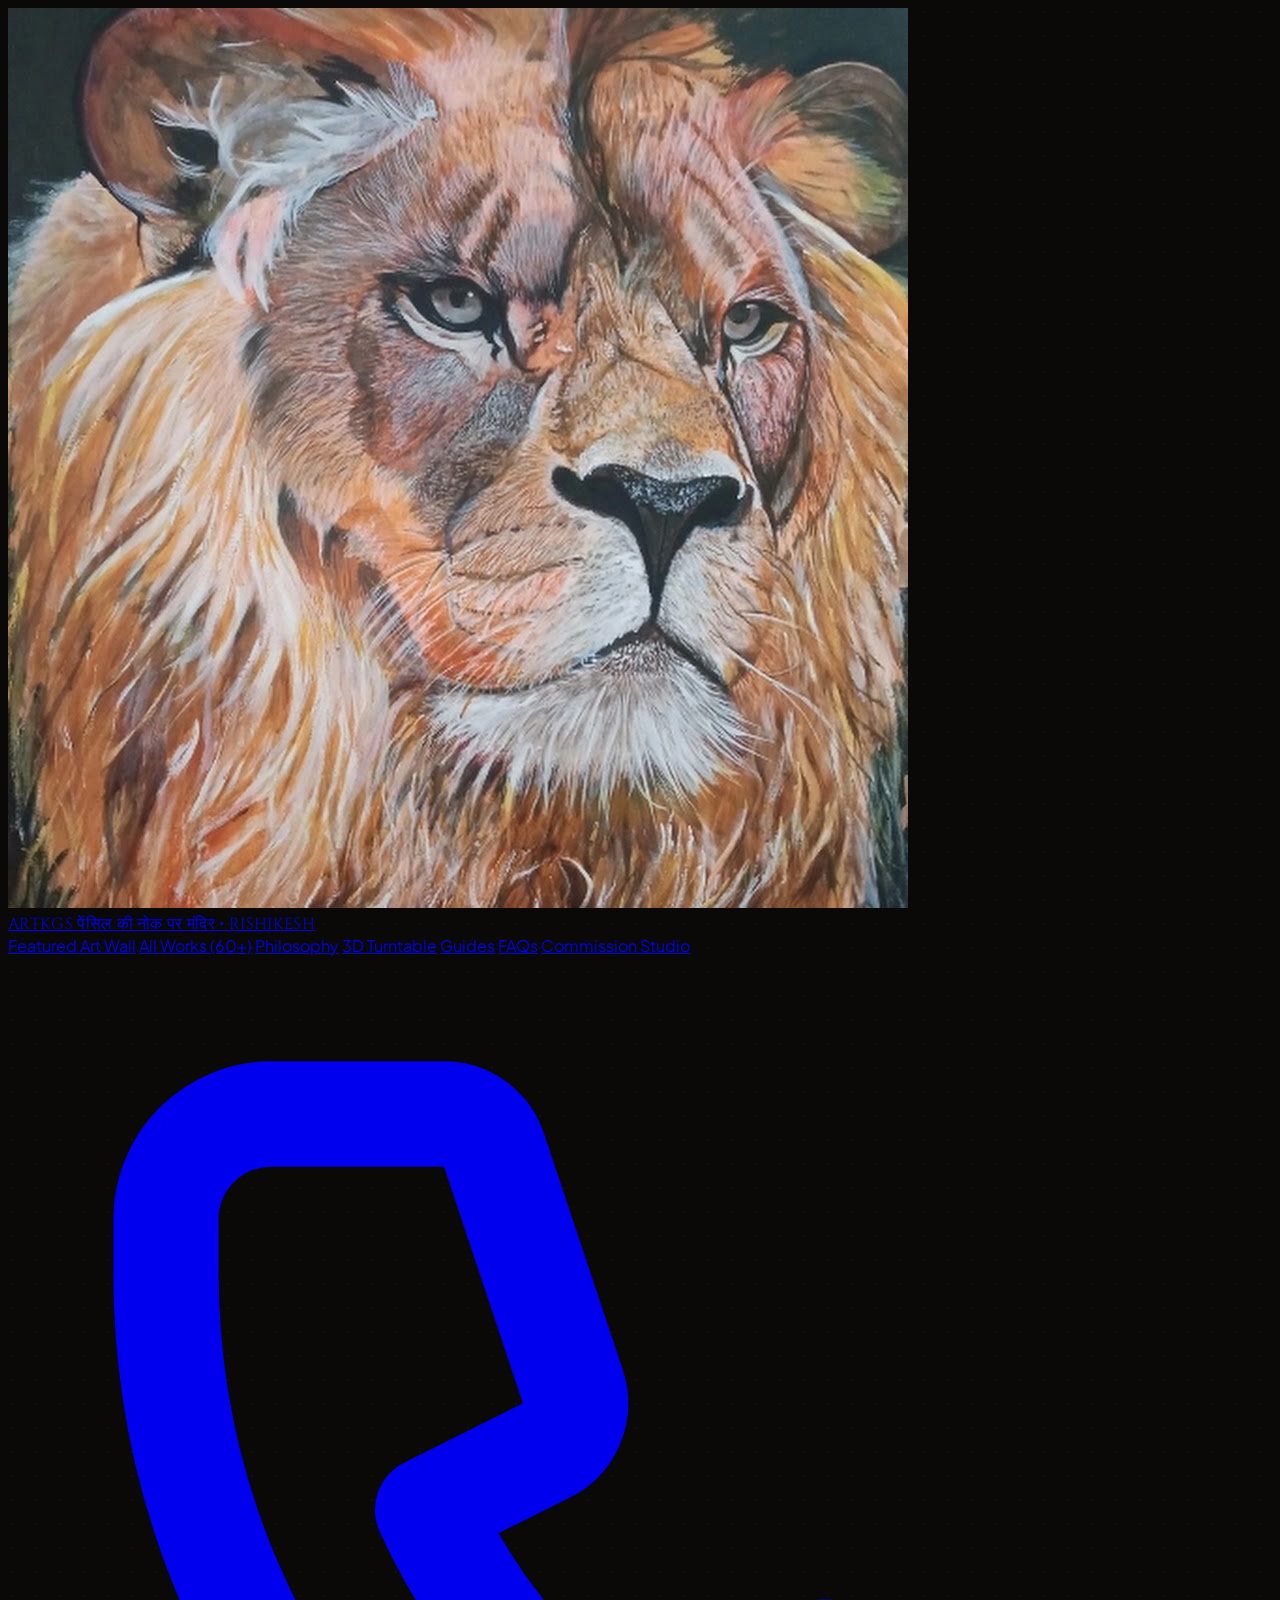
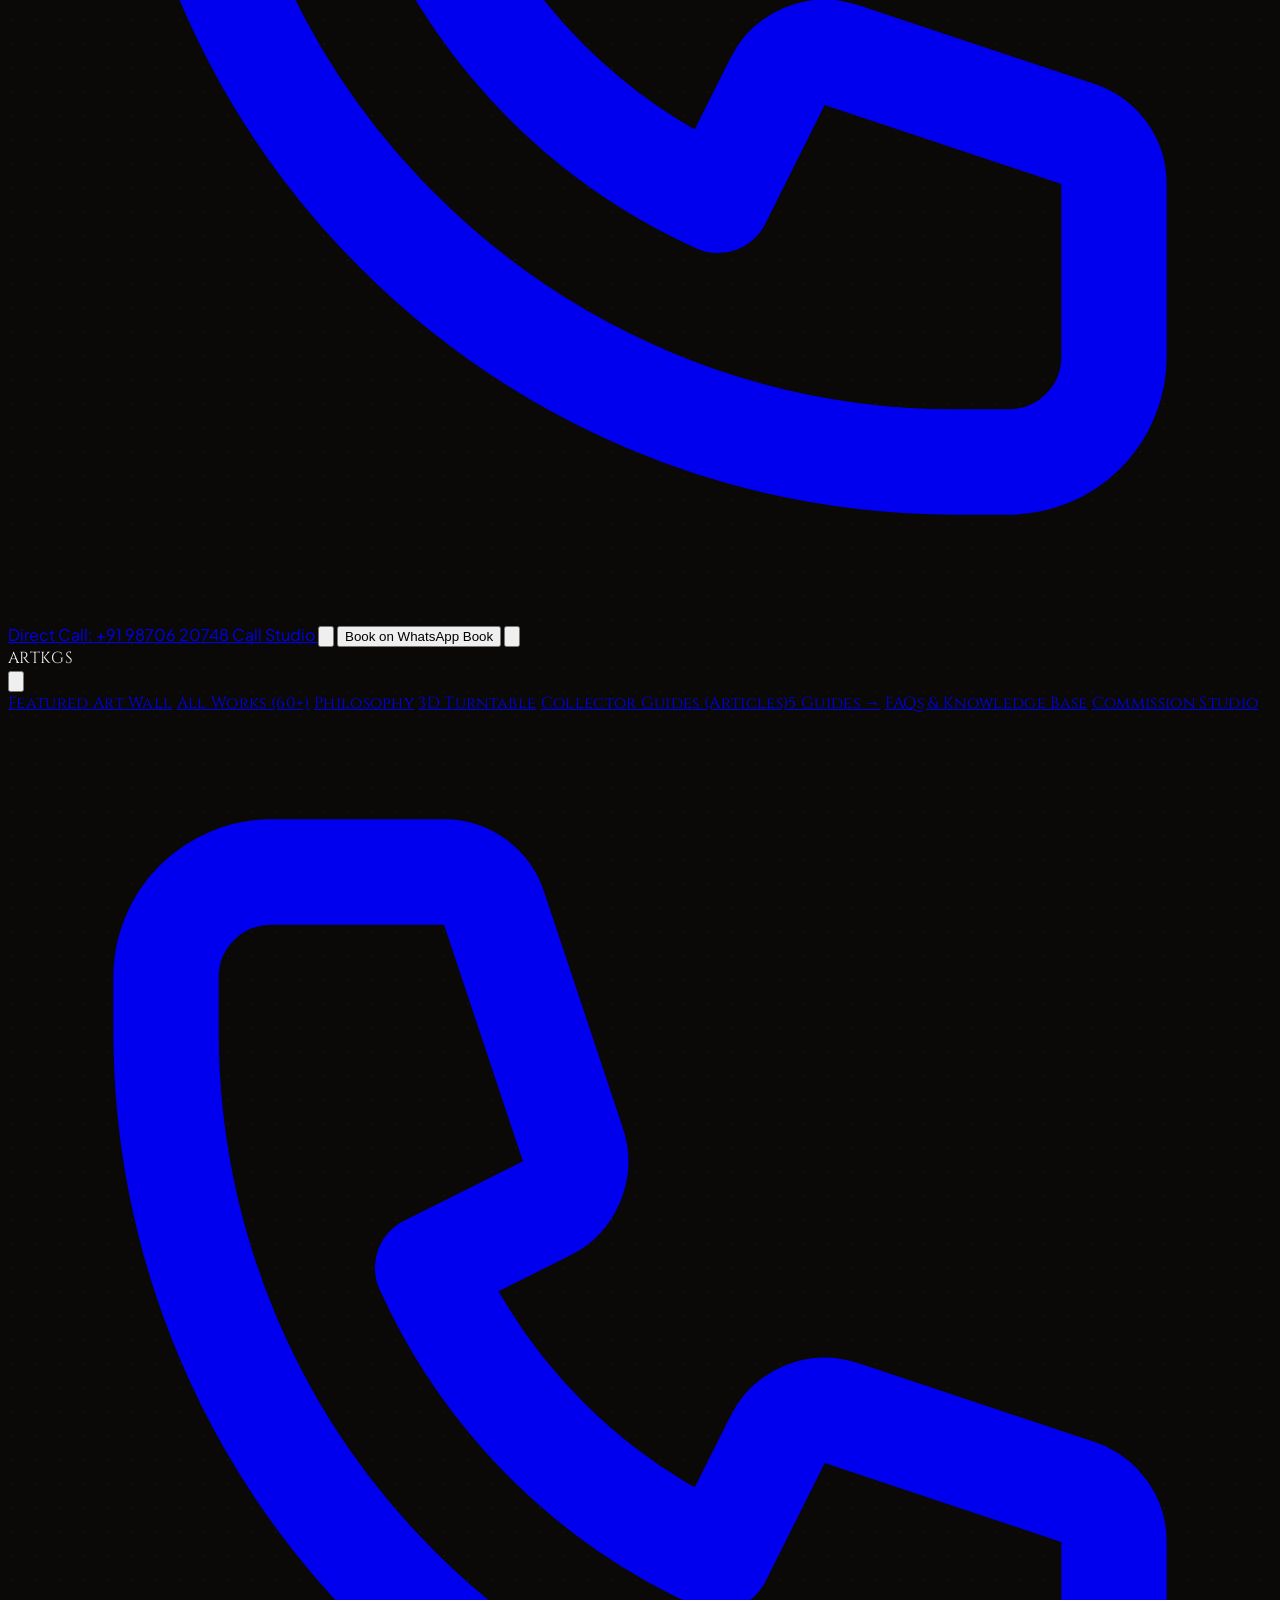
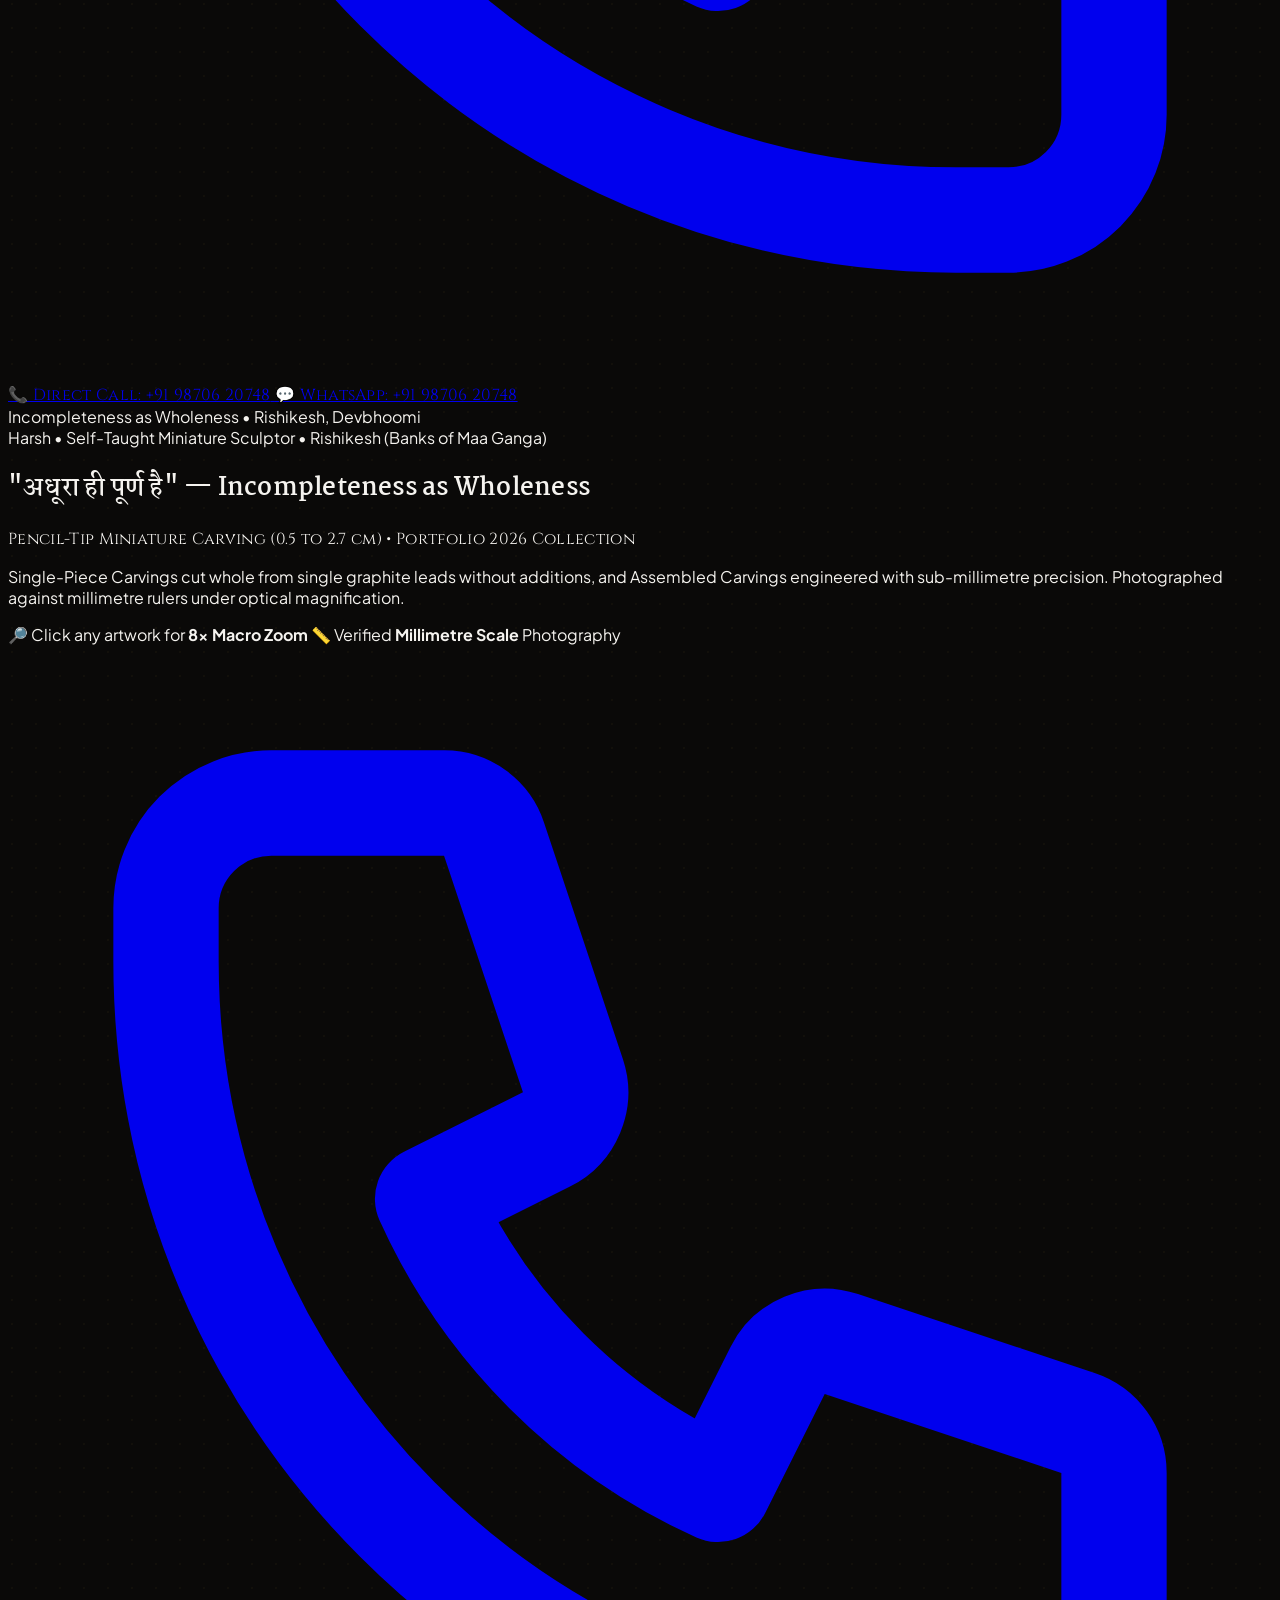
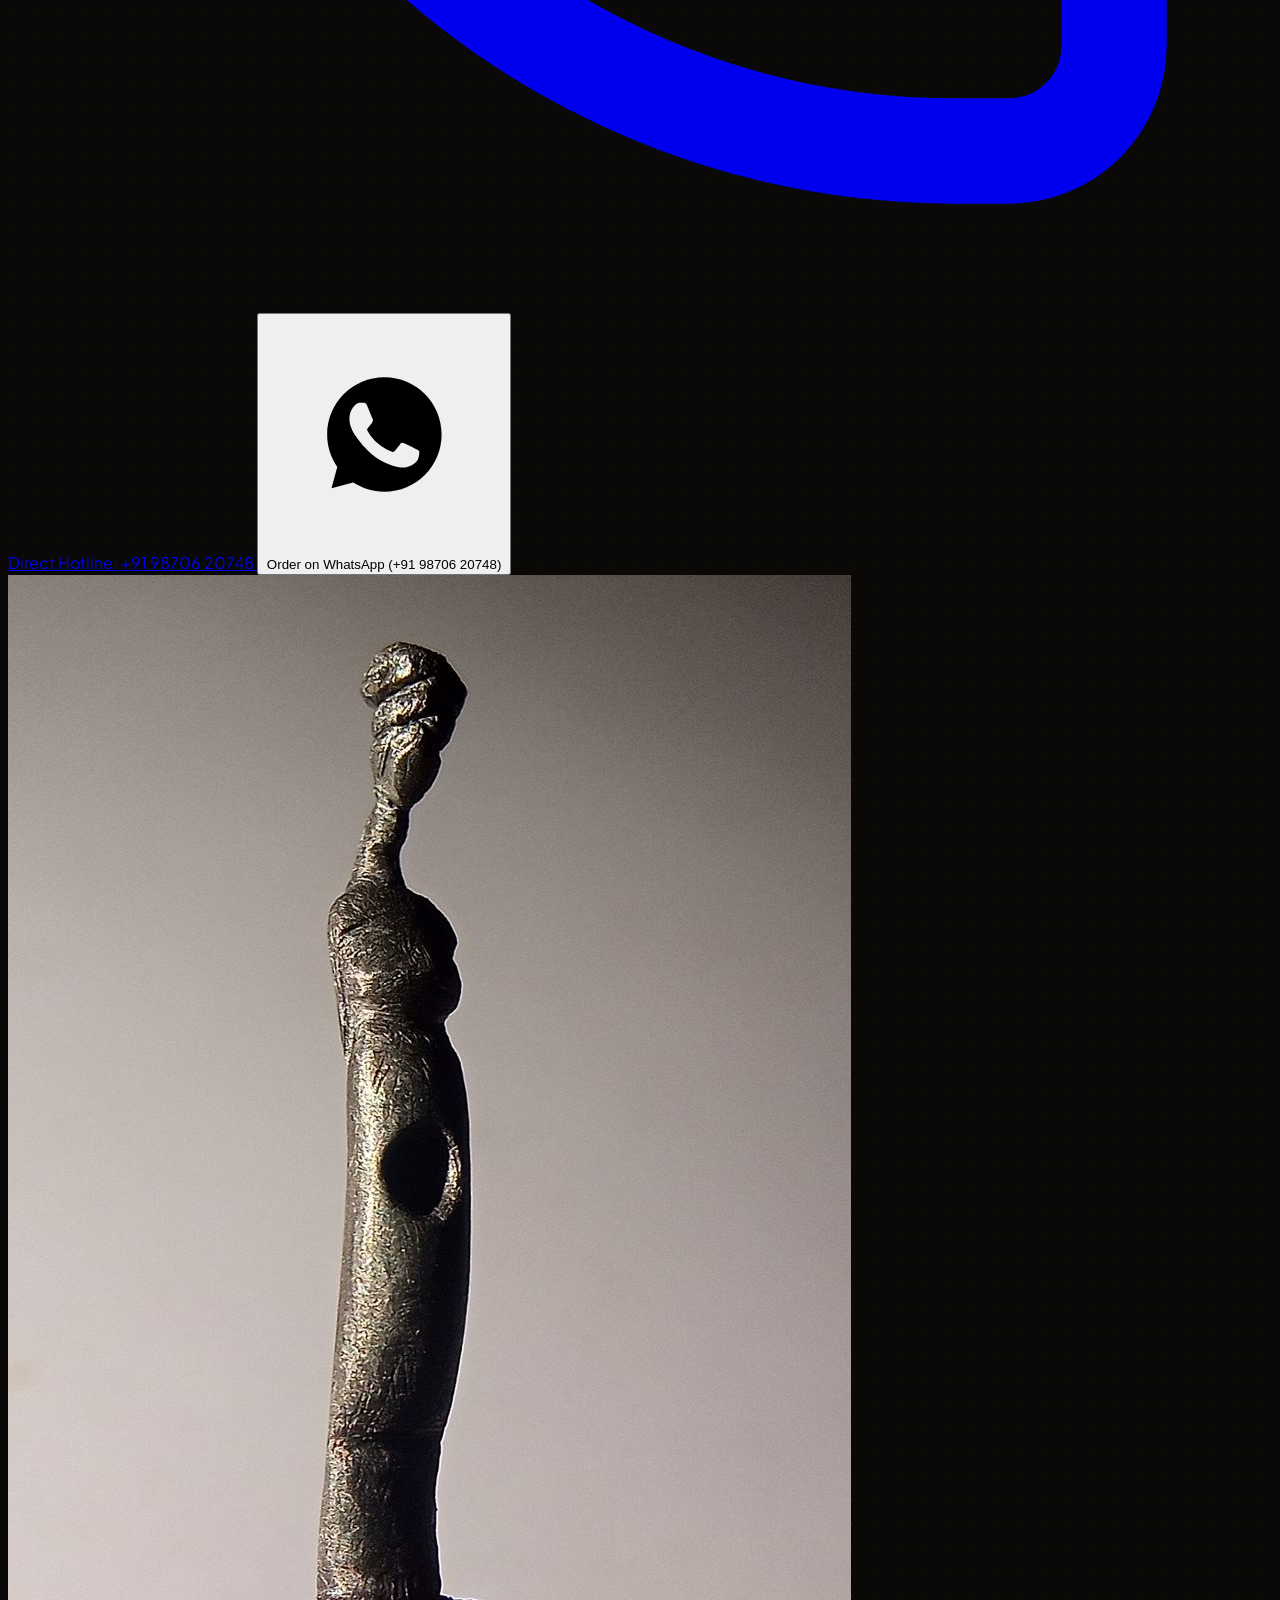
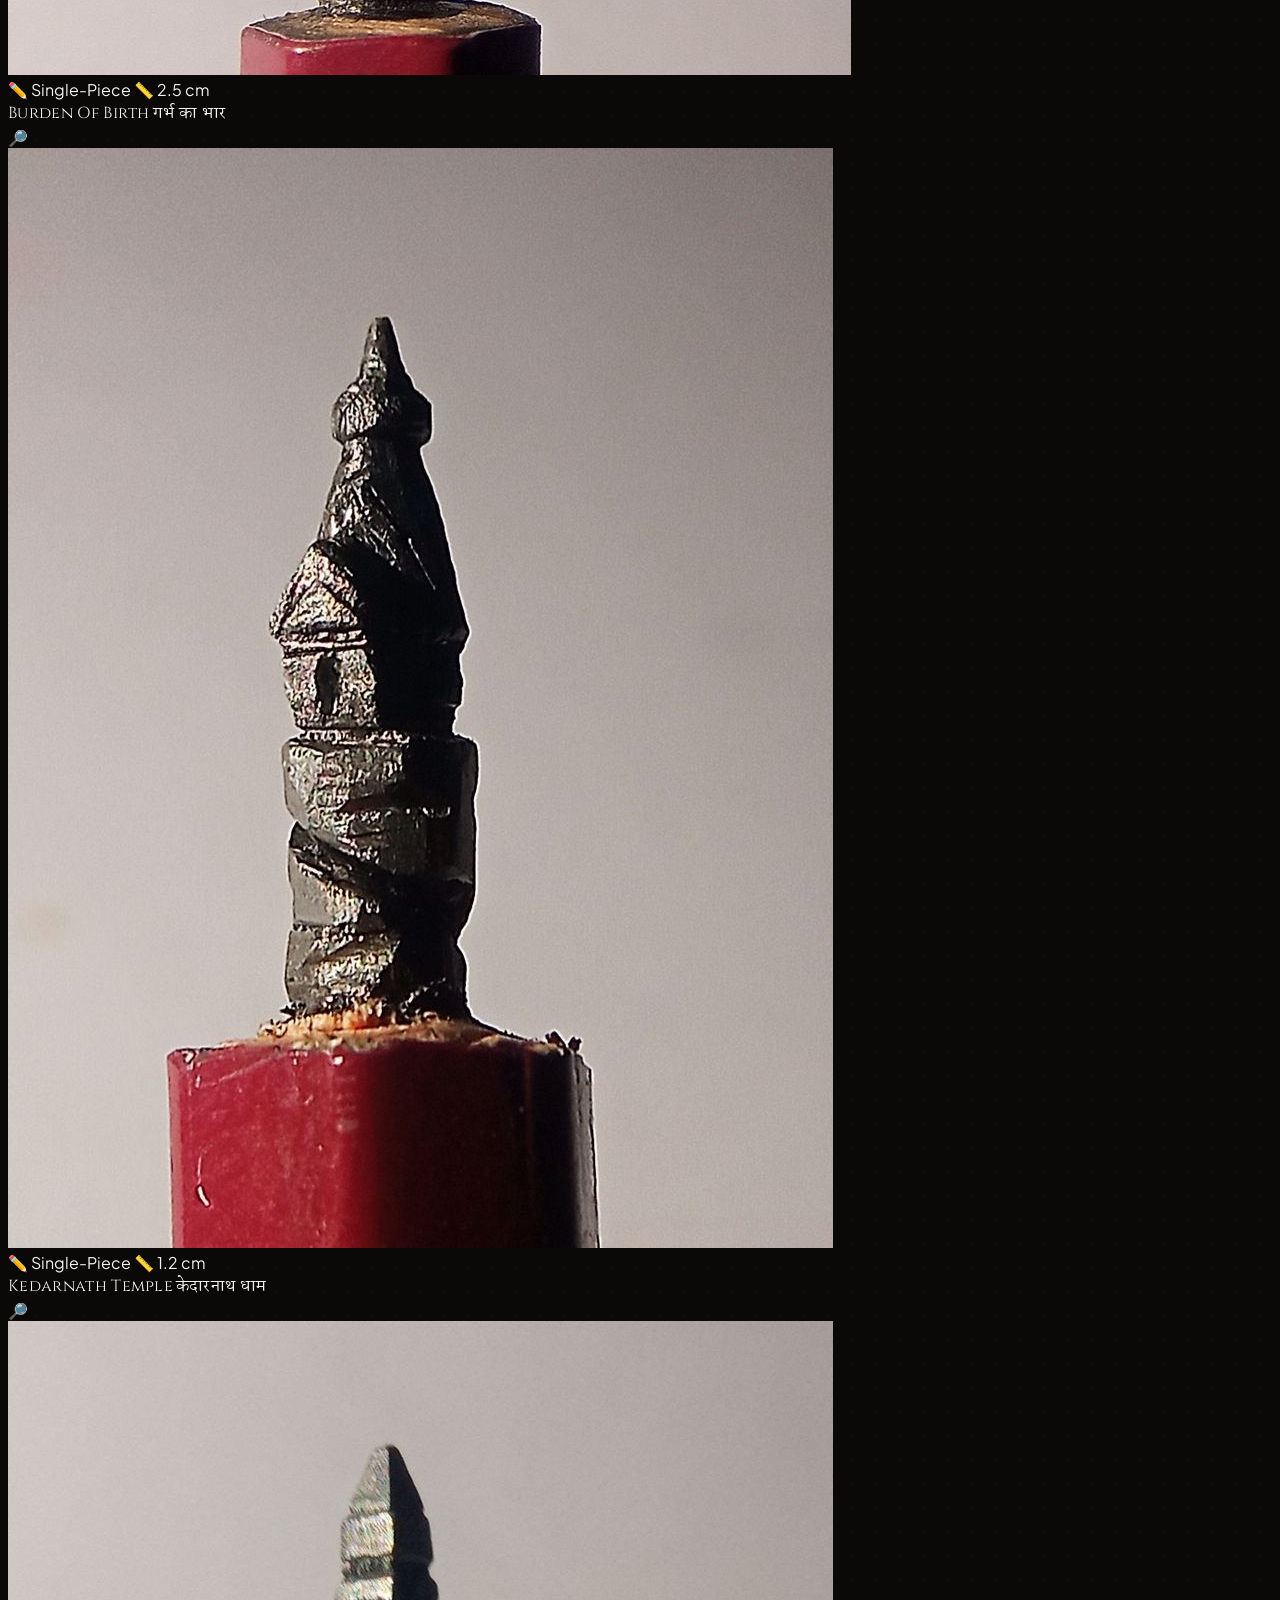
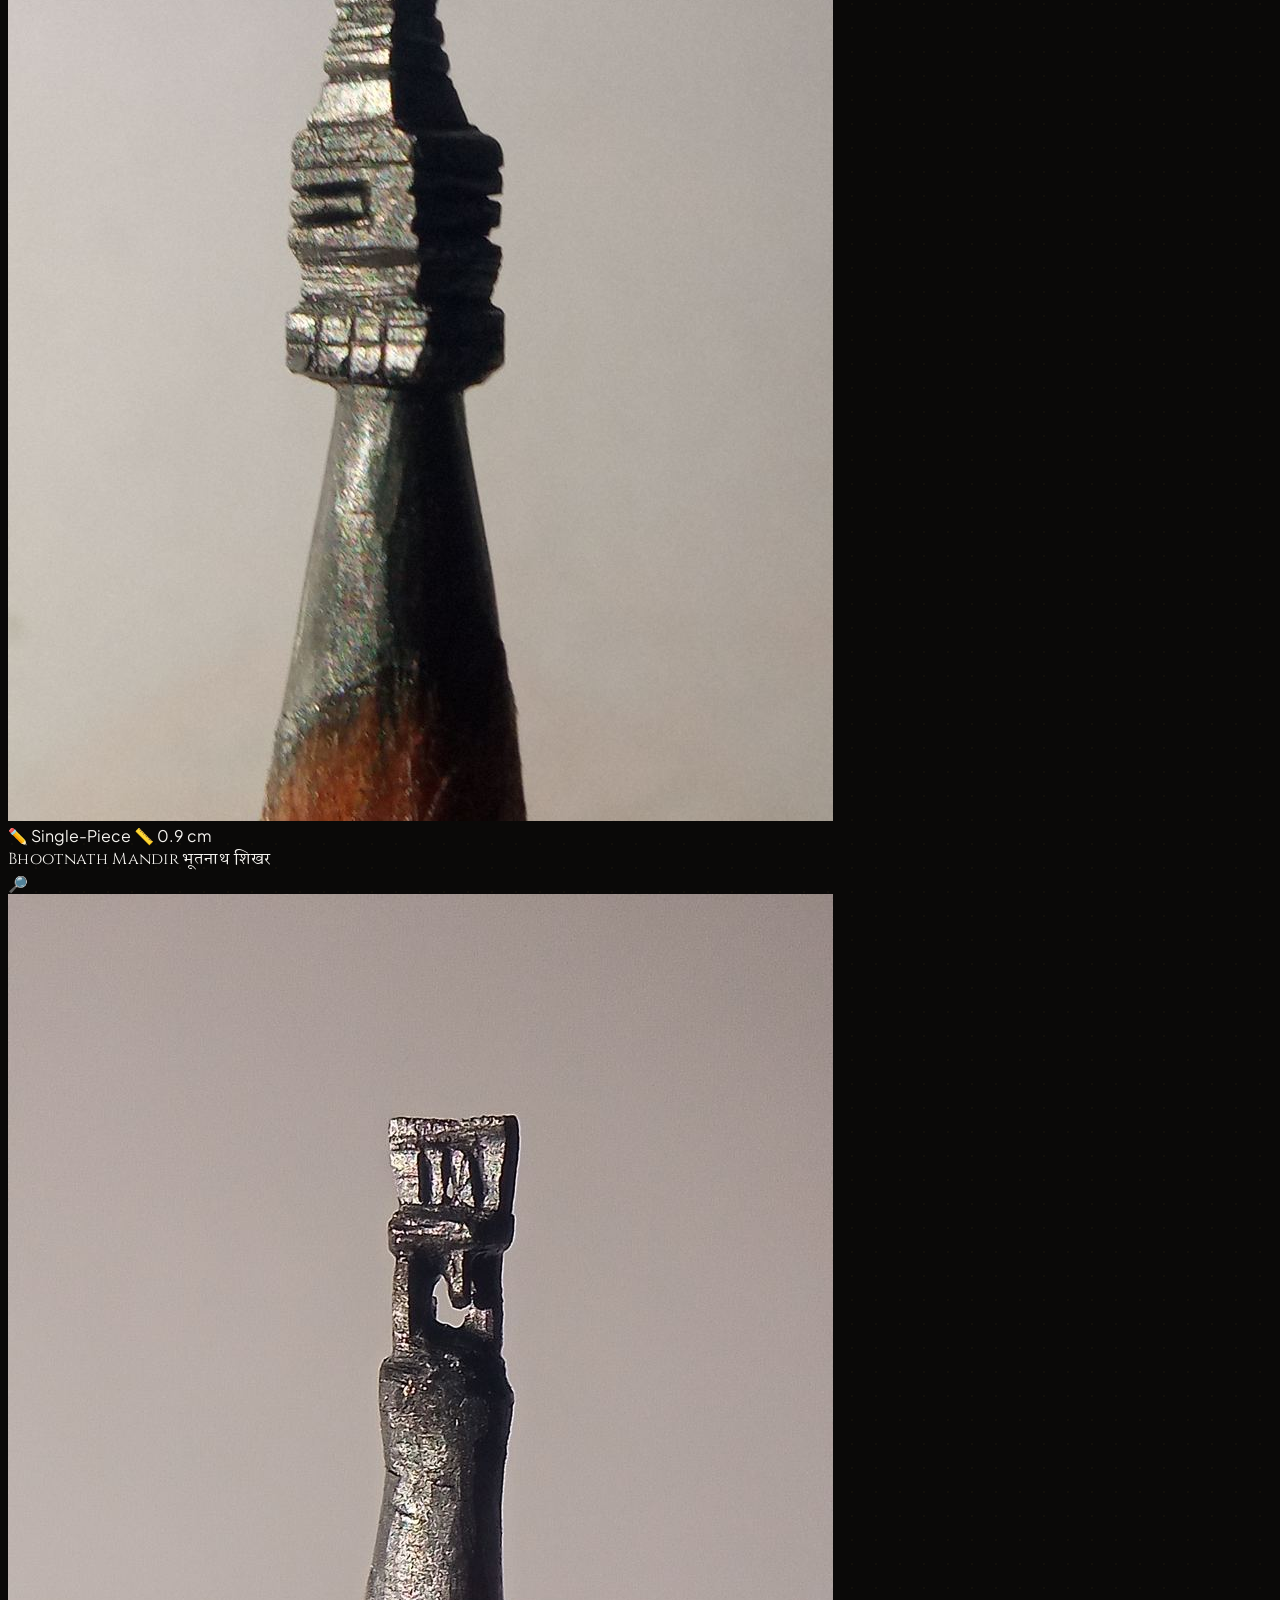
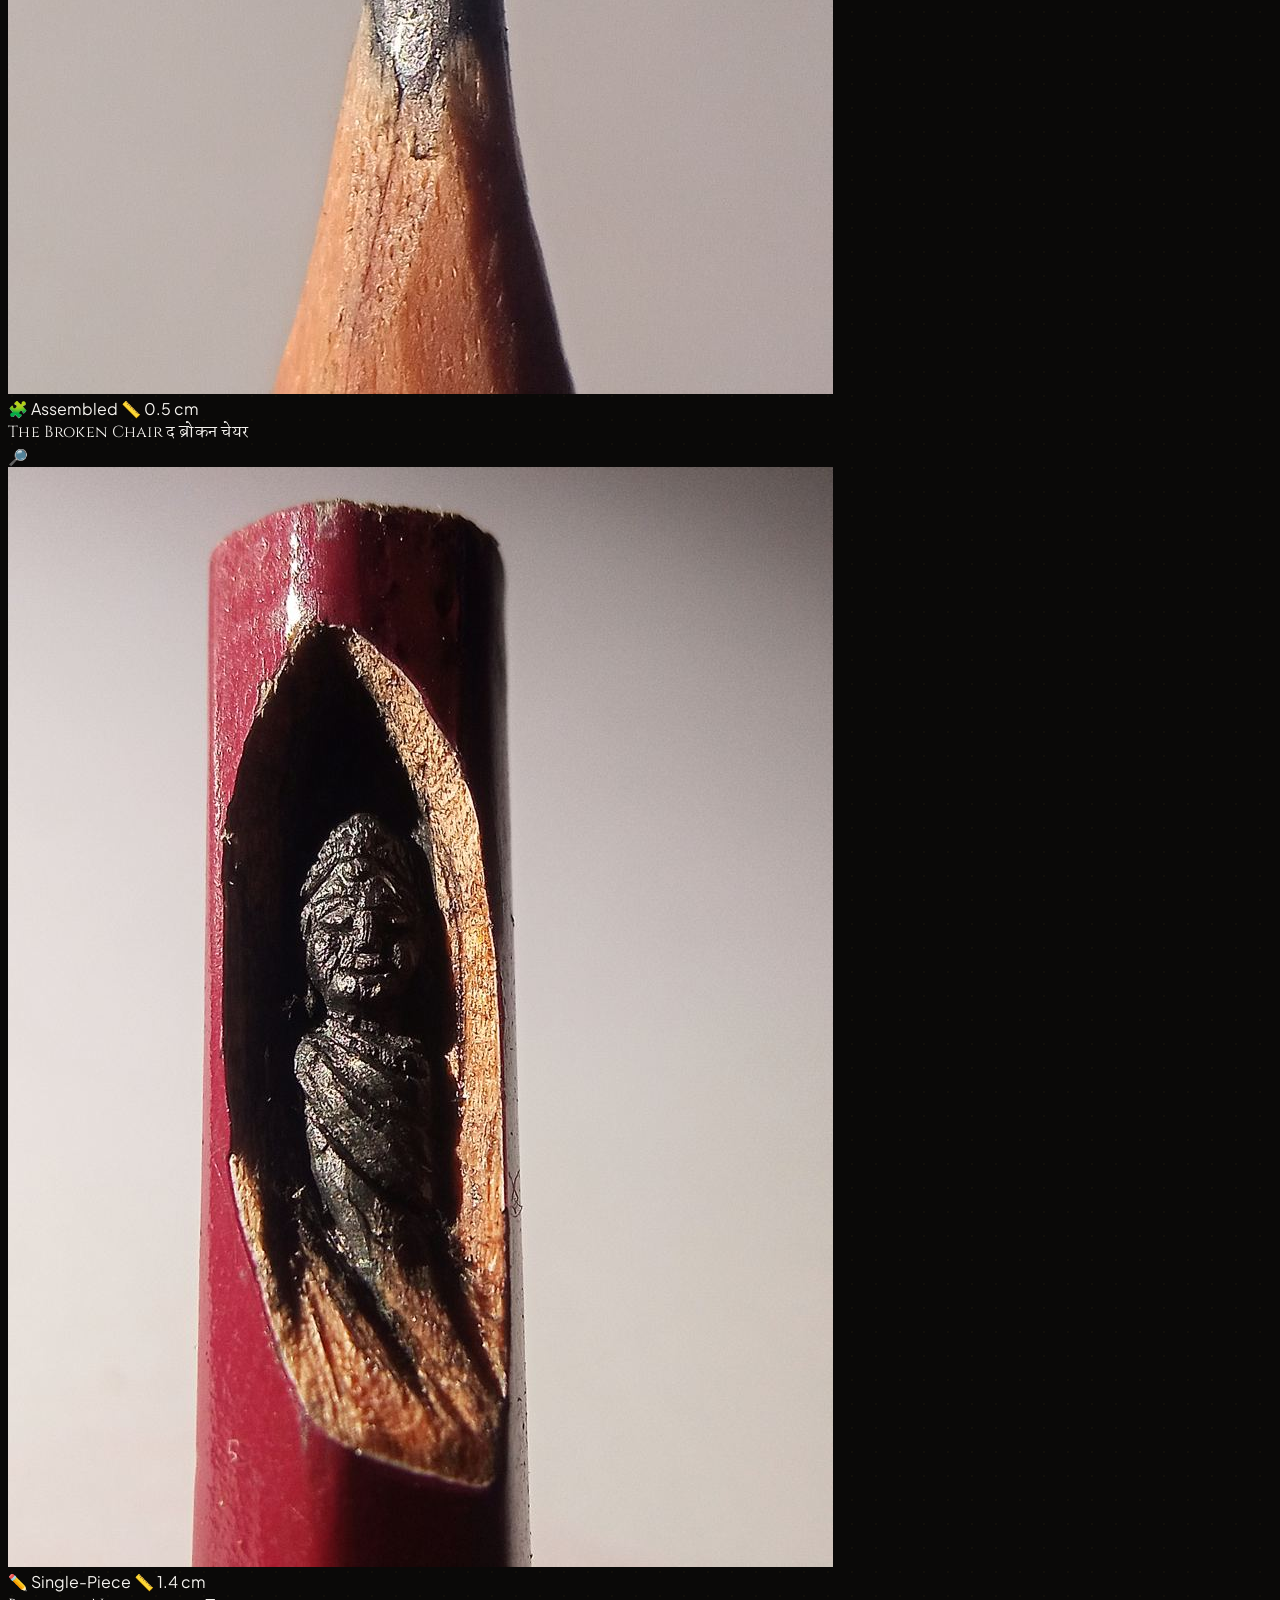
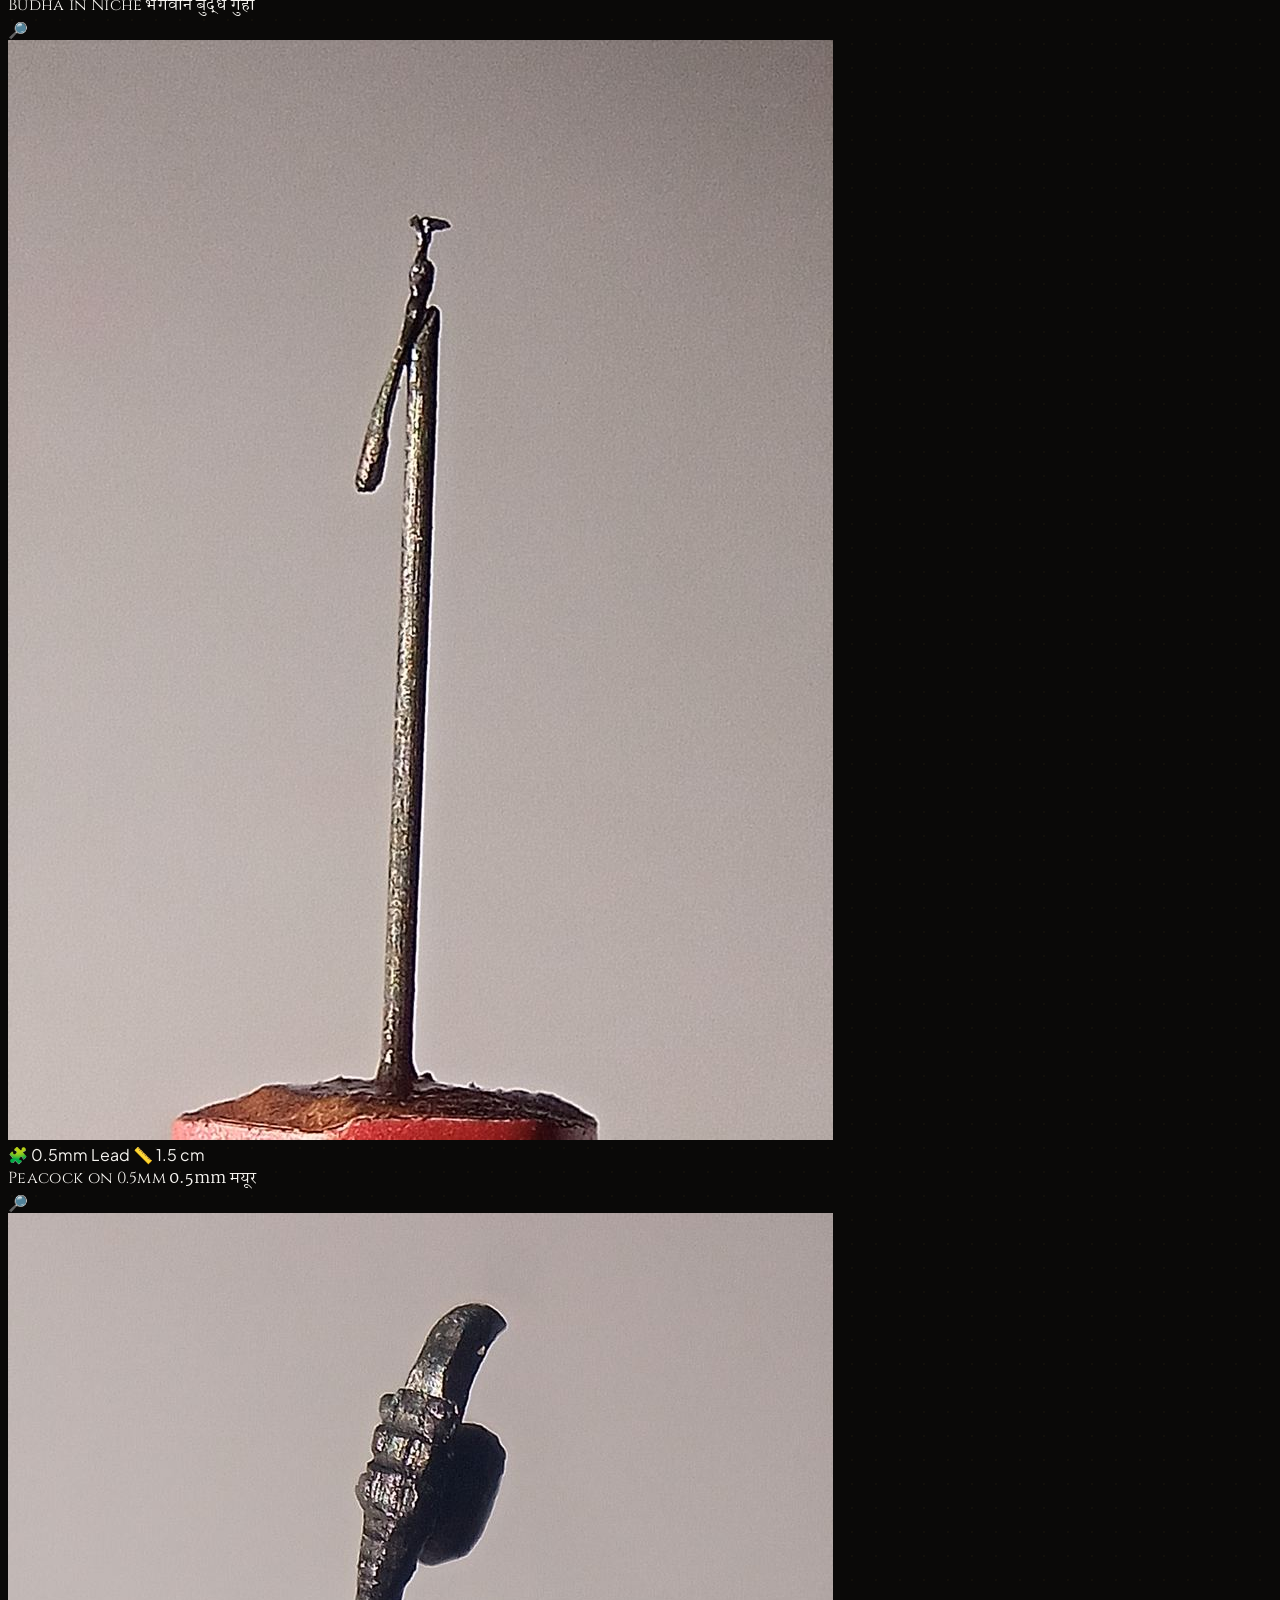
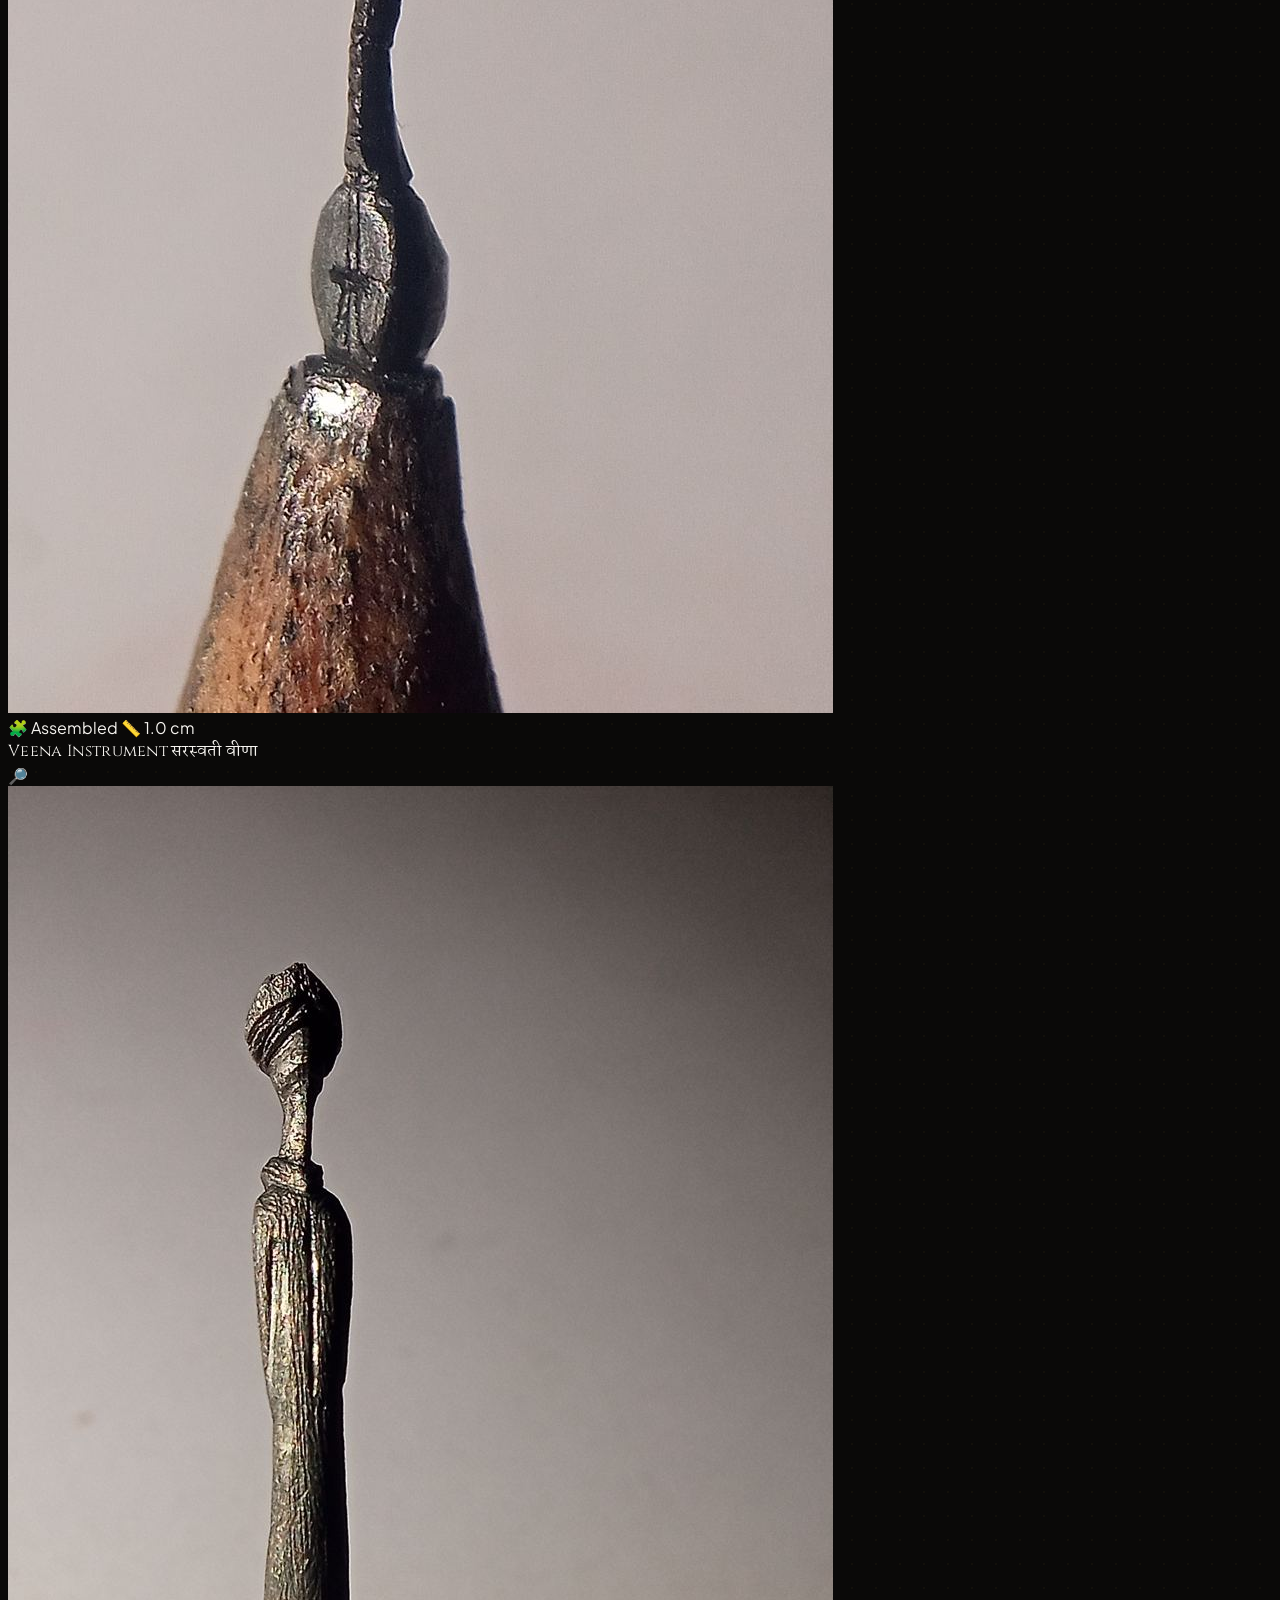
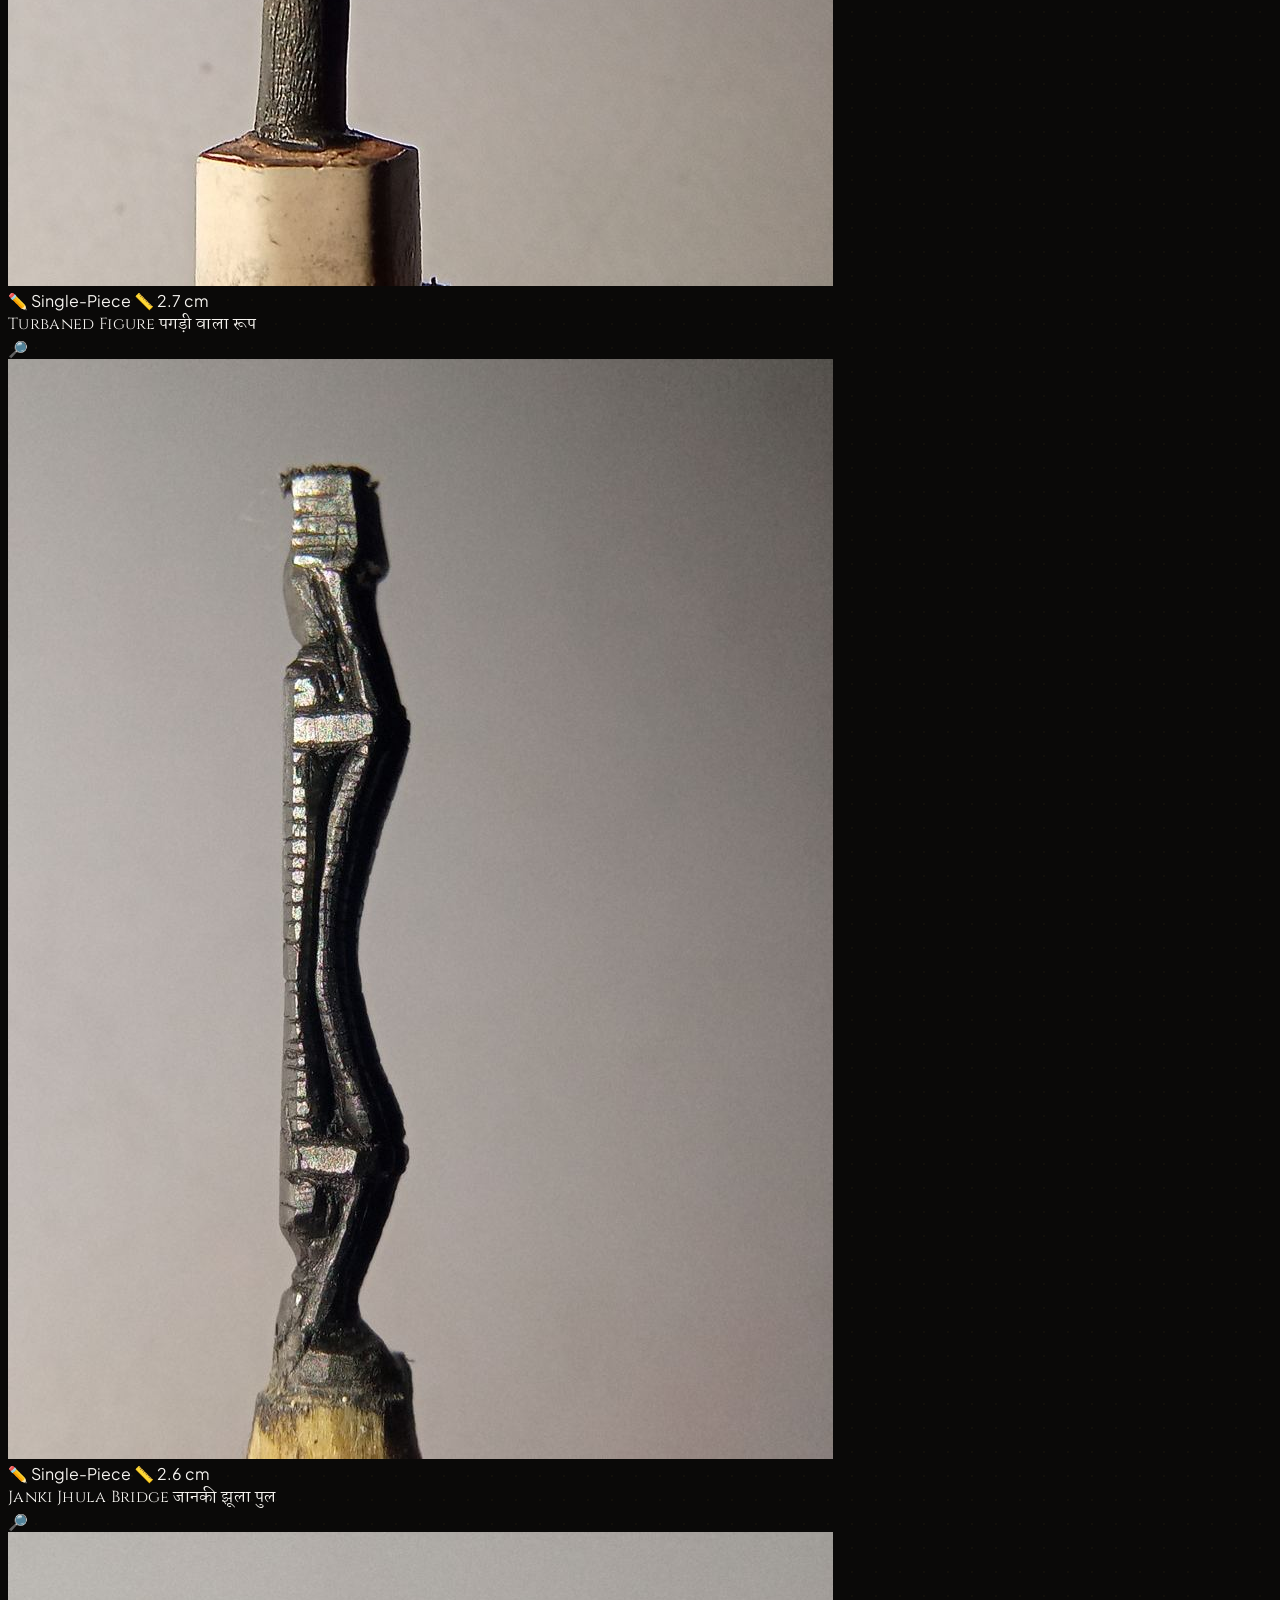
==== commit 04173474: "feat(seo): launch 5 authoritative collector guides, schema.org graph expansion, and sitemap indexing" ====
--- a/index.html
+++ b/index.html
@@ -72,7 +72,15 @@
         "@type": "SearchAction",
         "target": "https://artkgs.vercel.app/?q={search_term_string}",
         "query-input": "required name=search_term_string"
-      }
+      },
+      "hasPart": [
+        { "@type": "WebPage", "name": "Collector Guides Hub", "url": "https://artkgs.vercel.app/guides/" },
+        { "@type": "Article", "name": "The Art of Microscopic Graphite", "url": "https://artkgs.vercel.app/guides/pencil-lead-carving-art" },
+        { "@type": "Article", "name": "Kedarnath Temple on a Pencil Tip", "url": "https://artkgs.vercel.app/guides/kedarnath-temple-pencil-carving" },
+        { "@type": "Article", "name": "The World's Rarest Micro-Sculptors", "url": "https://artkgs.vercel.app/guides/worlds-best-pencil-sculptors" },
+        { "@type": "Article", "name": "Custom Pencil Carving Pricing Guide", "url": "https://artkgs.vercel.app/guides/custom-pencil-carving-pricing-guide" },
+        { "@type": "Article", "name": "Museum Preservation & Shipping Guide", "url": "https://artkgs.vercel.app/guides/preservation-display-shipping-guide" }
+      ]
     },
     {
       "@type": [
@@ -651,6 +659,7 @@
         <a href="#curated-gallery" class="hover:text-amber-400 transition-colors">All Works (60+)</a>
         <a href="#artist-story" class="hover:text-amber-400 transition-colors">Philosophy</a>
         <a href="#interactive-3d-section" class="hover:text-amber-400 transition-colors">3D Turntable</a>
+        <a href="#collector-guides" class="hover:text-amber-400 transition-colors">Guides</a>
         <a href="#faq-section" class="hover:text-amber-400 transition-colors">FAQs</a>
         <a href="#commission-studio" class="hover:text-amber-400 transition-colors">Commission Studio</a>
       </nav>
@@ -698,6 +707,7 @@
       <a href="#curated-gallery" class="text-stone-200 hover:text-amber-400">All Works (60+)</a>
       <a href="#artist-story" class="text-stone-200 hover:text-amber-400">Philosophy</a>
       <a href="#interactive-3d-section" class="text-stone-200 hover:text-amber-400">3D Turntable</a>
+      <a href="/guides/" class="text-stone-200 hover:text-amber-400 flex items-center justify-between"><span>Collector Guides (Articles)</span><span class="text-xs text-amber-400 font-mono">5 Guides &rarr;</span></a>
       <a href="#faq-section" class="text-stone-200 hover:text-amber-400">FAQs & Knowledge Base</a>
       <a href="#commission-studio" class="text-stone-200 hover:text-amber-400">Commission Studio</a>
       <a href="tel:+919870620748" class="text-amber-300 font-sans flex items-center gap-2.5 py-2.5 px-4 rounded-xl bg-stone-900/90 border border-amber-500/30 text-sm font-medium">
@@ -723,20 +733,20 @@
       <!-- Top Origin Badge -->
       <div class="inline-flex items-center gap-2 px-3.5 py-1 rounded-full bg-amber-500/10 border border-amber-500/25 text-amber-400 text-xs font-mono tracking-widest uppercase mb-3.5">
         <span class="w-1.5 h-1.5 rounded-full bg-amber-400 status-dot-pulse"></span>
-        Harsh • Self-Taught Miniature Sculptor • Rishikesh (Banks of Maa Ganga)
+        <span data-sync="heroBadge">Harsh • Self-Taught Miniature Sculptor • Rishikesh (Banks of Maa Ganga)</span>
       </div>
 
       <!-- Master Signature Quote in Authentic Devanagari -->
-      <h1 class="font-devanagari text-3xl sm:text-4xl md:text-5xl font-bold tracking-normal text-stone-100 leading-tight mb-2.5">
+      <h1 class="font-devanagari text-3xl sm:text-4xl md:text-5xl font-bold tracking-normal text-stone-100 leading-tight mb-2.5" data-sync="heroDevanagari">
         "अधूरा ही पूर्ण है" — Incompleteness as Wholeness
       </h1>
 
       <!-- English Subtitle & Core Philosophy -->
-      <p class="text-xs sm:text-sm font-serif uppercase tracking-[0.2em] text-amber-400/90 mb-3">
+      <p class="text-xs sm:text-sm font-serif uppercase tracking-[0.2em] text-amber-400/90 mb-3" data-sync="heroSubtitle">
         Pencil-Tip Miniature Carving (0.5 to 2.7 cm) • Portfolio 2026 Collection
       </p>
 
-      <p class="text-xs text-stone-400 max-w-2xl mx-auto mb-5 leading-relaxed font-light">
+      <p class="text-xs text-stone-400 max-w-2xl mx-auto mb-5 leading-relaxed font-light" data-sync="heroBio">
         Single-Piece Carvings cut whole from single graphite leads without additions, and Assembled Carvings engineered with sub-millimetre precision. Photographed against millimetre rulers under optical magnification.
       </p>
 
@@ -766,16 +776,16 @@
     <div class="grid grid-cols-2 sm:grid-cols-3 md:grid-cols-4 lg:grid-cols-6 gap-3.5 sm:gap-4.5">
       
       <!-- 1. Burden Of Giving Birth (Piece 01) -->
-      <div class="rounded-2xl overflow-hidden bg-stone-900 border border-stone-800 hover:border-amber-500/70 transition-all duration-300 group relative aspect-[3/4] cursor-pointer shadow-xl" data-macro-artwork="burden-of-giving-birth" onclick="window.openMacroViewer('burden-of-giving-birth')">
+      <div class="rounded-2xl overflow-hidden bg-stone-900 border border-stone-800 hover:border-amber-500/70 transition-all duration-300 group relative aspect-[3/4] cursor-pointer select-none active:scale-[0.98] shadow-xl hero-card-item" data-macro-artwork="burden-of-giving-birth" role="button" tabindex="0" style="touch-action: manipulation;" onclick="window.openMacroViewer('burden-of-giving-birth')">
         <img src="assets/images/artworks/portfolio_2026/01_burden_of_giving_birth_detail.jpg" alt="Burden Of Giving Birth — Miniature Pencil Lead Sculpture" class="w-full h-full object-cover transform group-hover:scale-105 transition-transform duration-500">
-        <div class="absolute inset-0 bg-gradient-to-t from-stone-950 via-stone-950/20 to-transparent"></div>
-        <span class="absolute top-2.5 left-2.5 text-[10px] font-mono tracking-wider px-2 py-0.5 rounded-full bg-stone-950/80 text-amber-300 border border-amber-500/30 backdrop-blur-md">
+        <div class="absolute inset-0 bg-gradient-to-t from-stone-950 via-stone-950/20 to-transparent pointer-events-none"></div>
+        <span class="absolute top-2.5 left-2.5 text-[10px] font-mono tracking-wider px-2 py-0.5 rounded-full bg-stone-950/80 text-amber-300 border border-amber-500/30 backdrop-blur-md pointer-events-none">
           ✏️ Single-Piece
         </span>
-        <span class="absolute top-2.5 right-2.5 text-[10px] font-mono px-2 py-0.5 rounded-full bg-amber-500/20 text-amber-300 border border-amber-500/40 backdrop-blur-md">
+        <span class="absolute top-2.5 right-2.5 text-[10px] font-mono px-2 py-0.5 rounded-full bg-amber-500/20 text-amber-300 border border-amber-500/40 backdrop-blur-md pointer-events-none">
           📏 2.5 cm
         </span>
-        <div class="absolute bottom-2.5 left-2.5 right-2.5 flex items-center justify-between">
+        <div class="absolute bottom-2.5 left-2.5 right-2.5 flex items-center justify-between pointer-events-none">
           <div class="truncate">
             <span class="font-serif text-xs font-bold text-white group-hover:text-amber-300 block truncate">Burden Of Birth</span>
             <span class="text-[10px] font-devanagari text-amber-400/80 block truncate">गर्भ का भार</span>
@@ -785,16 +795,16 @@
       </div>
 
       <!-- 2. Kedarnath Temple on Lead (Piece 06) -->
-      <div class="rounded-2xl overflow-hidden bg-stone-900 border border-stone-800 hover:border-amber-500/70 transition-all duration-300 group relative aspect-[3/4] cursor-pointer shadow-xl" data-macro-artwork="kedarnath-temple-pencil-carving" onclick="window.openMacroViewer('kedarnath-temple-pencil-carving')">
+      <div class="rounded-2xl overflow-hidden bg-stone-900 border border-stone-800 hover:border-amber-500/70 transition-all duration-300 group relative aspect-[3/4] cursor-pointer select-none active:scale-[0.98] shadow-xl hero-card-item" data-macro-artwork="kedarnath-temple-pencil-carving" role="button" tabindex="0" style="touch-action: manipulation;" onclick="window.openMacroViewer('kedarnath-temple-pencil-carving')">
         <img src="assets/images/artworks/portfolio_2026/06_kedarnath_temple_detail.jpg" alt="Kedarnath Temple Miniature Pencil Lead Carving" class="w-full h-full object-cover transform group-hover:scale-105 transition-transform duration-500">
-        <div class="absolute inset-0 bg-gradient-to-t from-stone-950 via-stone-950/20 to-transparent"></div>
-        <span class="absolute top-2.5 left-2.5 text-[10px] font-mono tracking-wider px-2 py-0.5 rounded-full bg-stone-950/80 text-amber-300 border border-amber-500/30 backdrop-blur-md">
+        <div class="absolute inset-0 bg-gradient-to-t from-stone-950 via-stone-950/20 to-transparent pointer-events-none"></div>
+        <span class="absolute top-2.5 left-2.5 text-[10px] font-mono tracking-wider px-2 py-0.5 rounded-full bg-stone-950/80 text-amber-300 border border-amber-500/30 backdrop-blur-md pointer-events-none">
           ✏️ Single-Piece
         </span>
-        <span class="absolute top-2.5 right-2.5 text-[10px] font-mono px-2 py-0.5 rounded-full bg-amber-500/20 text-amber-300 border border-amber-500/40 backdrop-blur-md">
+        <span class="absolute top-2.5 right-2.5 text-[10px] font-mono px-2 py-0.5 rounded-full bg-amber-500/20 text-amber-300 border border-amber-500/40 backdrop-blur-md pointer-events-none">
           📏 1.2 cm
         </span>
-        <div class="absolute bottom-2.5 left-2.5 right-2.5 flex items-center justify-between">
+        <div class="absolute bottom-2.5 left-2.5 right-2.5 flex items-center justify-between pointer-events-none">
           <div class="truncate">
             <span class="font-serif text-xs font-bold text-white group-hover:text-amber-300 block truncate">Kedarnath Temple</span>
             <span class="text-[10px] font-devanagari text-amber-400/80 block truncate">केदारनाथ धाम</span>
@@ -804,16 +814,16 @@
       </div>
 
       <!-- 3. Bhootnath Temple, Rishikesh (Piece 04) -->
-      <div class="rounded-2xl overflow-hidden bg-stone-900 border border-stone-800 hover:border-amber-500/70 transition-all duration-300 group relative aspect-[3/4] cursor-pointer shadow-xl" data-macro-artwork="bhootnath-temple-rishikesh" onclick="window.openMacroViewer('bhootnath-temple-rishikesh')">
+      <div class="rounded-2xl overflow-hidden bg-stone-900 border border-stone-800 hover:border-amber-500/70 transition-all duration-300 group relative aspect-[3/4] cursor-pointer select-none active:scale-[0.98] shadow-xl hero-card-item" data-macro-artwork="bhootnath-temple-rishikesh" role="button" tabindex="0" style="touch-action: manipulation;" onclick="window.openMacroViewer('bhootnath-temple-rishikesh')">
         <img src="assets/images/artworks/portfolio_2026/04_bhootnath_temple_detail.jpg" alt="Bhootnath Temple Shikhara on Pencil Lead" class="w-full h-full object-cover transform group-hover:scale-105 transition-transform duration-500">
-        <div class="absolute inset-0 bg-gradient-to-t from-stone-950 via-stone-950/20 to-transparent"></div>
-        <span class="absolute top-2.5 left-2.5 text-[10px] font-mono tracking-wider px-2 py-0.5 rounded-full bg-stone-950/80 text-amber-300 border border-amber-500/30 backdrop-blur-md">
+        <div class="absolute inset-0 bg-gradient-to-t from-stone-950 via-stone-950/20 to-transparent pointer-events-none"></div>
+        <span class="absolute top-2.5 left-2.5 text-[10px] font-mono tracking-wider px-2 py-0.5 rounded-full bg-stone-950/80 text-amber-300 border border-amber-500/30 backdrop-blur-md pointer-events-none">
           ✏️ Single-Piece
         </span>
-        <span class="absolute top-2.5 right-2.5 text-[10px] font-mono px-2 py-0.5 rounded-full bg-amber-500/20 text-amber-300 border border-amber-500/40 backdrop-blur-md">
+        <span class="absolute top-2.5 right-2.5 text-[10px] font-mono px-2 py-0.5 rounded-full bg-amber-500/20 text-amber-300 border border-amber-500/40 backdrop-blur-md pointer-events-none">
           📏 0.9 cm
         </span>
-        <div class="absolute bottom-2.5 left-2.5 right-2.5 flex items-center justify-between">
+        <div class="absolute bottom-2.5 left-2.5 right-2.5 flex items-center justify-between pointer-events-none">
           <div class="truncate">
             <span class="font-serif text-xs font-bold text-white group-hover:text-amber-300 block truncate">Bhootnath Mandir</span>
             <span class="text-[10px] font-devanagari text-amber-400/80 block truncate">भूतनाथ शिखर</span>
@@ -823,16 +833,16 @@
       </div>
 
       <!-- 4. The Broken Chair of India (Piece 13) -->
-      <div class="rounded-2xl overflow-hidden bg-stone-900 border border-stone-800 hover:border-amber-500/70 transition-all duration-300 group relative aspect-[3/4] cursor-pointer shadow-xl" data-macro-artwork="the-broken-chair-of-india" onclick="window.openMacroViewer('the-broken-chair-of-india')">
+      <div class="rounded-2xl overflow-hidden bg-stone-900 border border-stone-800 hover:border-amber-500/70 transition-all duration-300 group relative aspect-[3/4] cursor-pointer select-none active:scale-[0.98] shadow-xl hero-card-item" data-macro-artwork="the-broken-chair-of-india" role="button" tabindex="0" style="touch-action: manipulation;" onclick="window.openMacroViewer('the-broken-chair-of-india')">
         <img src="assets/images/artworks/portfolio_2026/13_the_broken_chair_of_india_detail.jpg" alt="The Broken Chair of India — 5mm Micro Carving" class="w-full h-full object-cover transform group-hover:scale-105 transition-transform duration-500">
-        <div class="absolute inset-0 bg-gradient-to-t from-stone-950 via-stone-950/20 to-transparent"></div>
+        <div class="absolute inset-0 bg-gradient-to-t from-stone-950 via-stone-950/20 to-transparent pointer-events-none"></div>
         <span class="absolute top-2.5 left-2.5 text-[10px] font-mono tracking-wider px-2 py-0.5 rounded-full bg-stone-950/80 text-emerald-300 border border-emerald-500/30 backdrop-blur-md">
           🧩 Assembled
         </span>
         <span class="absolute top-2.5 right-2.5 text-[10px] font-mono px-2 py-0.5 rounded-full bg-emerald-500/20 text-emerald-300 border border-emerald-500/40 backdrop-blur-md">
           📏 0.5 cm
         </span>
-        <div class="absolute bottom-2.5 left-2.5 right-2.5 flex items-center justify-between">
+        <div class="absolute bottom-2.5 left-2.5 right-2.5 flex items-center justify-between pointer-events-none">
           <div class="truncate">
             <span class="font-serif text-xs font-bold text-white group-hover:text-amber-300 block truncate">The Broken Chair</span>
             <span class="text-[10px] font-devanagari text-amber-400/80 block truncate">द ब्रोकन चेयर</span>
@@ -842,16 +852,16 @@
       </div>
 
       <!-- 5. Budha in Niche (Piece 03) -->
-      <div class="rounded-2xl overflow-hidden bg-stone-900 border border-stone-800 hover:border-amber-500/70 transition-all duration-300 group relative aspect-[3/4] cursor-pointer shadow-xl" data-macro-artwork="budha-in-niche" onclick="window.openMacroViewer('budha-in-niche')">
+      <div class="rounded-2xl overflow-hidden bg-stone-900 border border-stone-800 hover:border-amber-500/70 transition-all duration-300 group relative aspect-[3/4] cursor-pointer select-none active:scale-[0.98] shadow-xl hero-card-item" data-macro-artwork="budha-in-niche" role="button" tabindex="0" style="touch-action: manipulation;" onclick="window.openMacroViewer('budha-in-niche')">
         <img src="assets/images/artworks/portfolio_2026/03_budha_detail.jpg" alt="Buddha in Pencil Niche" class="w-full h-full object-cover transform group-hover:scale-105 transition-transform duration-500">
-        <div class="absolute inset-0 bg-gradient-to-t from-stone-950 via-stone-950/20 to-transparent"></div>
-        <span class="absolute top-2.5 left-2.5 text-[10px] font-mono tracking-wider px-2 py-0.5 rounded-full bg-stone-950/80 text-amber-300 border border-amber-500/30 backdrop-blur-md">
+        <div class="absolute inset-0 bg-gradient-to-t from-stone-950 via-stone-950/20 to-transparent pointer-events-none"></div>
+        <span class="absolute top-2.5 left-2.5 text-[10px] font-mono tracking-wider px-2 py-0.5 rounded-full bg-stone-950/80 text-amber-300 border border-amber-500/30 backdrop-blur-md pointer-events-none">
           ✏️ Single-Piece
         </span>
-        <span class="absolute top-2.5 right-2.5 text-[10px] font-mono px-2 py-0.5 rounded-full bg-amber-500/20 text-amber-300 border border-amber-500/40 backdrop-blur-md">
+        <span class="absolute top-2.5 right-2.5 text-[10px] font-mono px-2 py-0.5 rounded-full bg-amber-500/20 text-amber-300 border border-amber-500/40 backdrop-blur-md pointer-events-none">
           📏 1.4 cm
         </span>
-        <div class="absolute bottom-2.5 left-2.5 right-2.5 flex items-center justify-between">
+        <div class="absolute bottom-2.5 left-2.5 right-2.5 flex items-center justify-between pointer-events-none">
           <div class="truncate">
             <span class="font-serif text-xs font-bold text-white group-hover:text-amber-300 block truncate">Budha in Niche</span>
             <span class="text-[10px] font-devanagari text-amber-400/80 block truncate">भगवान बुद्ध गुहा</span>
@@ -861,16 +871,16 @@
       </div>
 
       <!-- 6. Peacock on 0.5 mm Mechanical Lead (Piece 10) -->
-      <div class="rounded-2xl overflow-hidden bg-stone-900 border border-stone-800 hover:border-amber-500/70 transition-all duration-300 group relative aspect-[3/4] cursor-pointer shadow-xl" data-macro-artwork="peacock-mechanical-lead" onclick="window.openMacroViewer('peacock-mechanical-lead')">
+      <div class="rounded-2xl overflow-hidden bg-stone-900 border border-stone-800 hover:border-amber-500/70 transition-all duration-300 group relative aspect-[3/4] cursor-pointer select-none active:scale-[0.98] shadow-xl hero-card-item" data-macro-artwork="peacock-mechanical-lead" role="button" tabindex="0" style="touch-action: manipulation;" onclick="window.openMacroViewer('peacock-mechanical-lead')">
         <img src="assets/images/artworks/portfolio_2026/10_peacock_05mm_lead_detail.jpg" alt="Peacock on 0.5mm Mechanical Lead" class="w-full h-full object-cover transform group-hover:scale-105 transition-transform duration-500">
-        <div class="absolute inset-0 bg-gradient-to-t from-stone-950 via-stone-950/20 to-transparent"></div>
+        <div class="absolute inset-0 bg-gradient-to-t from-stone-950 via-stone-950/20 to-transparent pointer-events-none"></div>
         <span class="absolute top-2.5 left-2.5 text-[10px] font-mono tracking-wider px-2 py-0.5 rounded-full bg-stone-950/80 text-emerald-300 border border-emerald-500/30 backdrop-blur-md">
           🧩 0.5mm Lead
         </span>
         <span class="absolute top-2.5 right-2.5 text-[10px] font-mono px-2 py-0.5 rounded-full bg-emerald-500/20 text-emerald-300 border border-emerald-500/40 backdrop-blur-md">
           📏 1.5 cm
         </span>
-        <div class="absolute bottom-2.5 left-2.5 right-2.5 flex items-center justify-between">
+        <div class="absolute bottom-2.5 left-2.5 right-2.5 flex items-center justify-between pointer-events-none">
           <div class="truncate">
             <span class="font-serif text-xs font-bold text-white group-hover:text-amber-300 block truncate">Peacock on 0.5mm</span>
             <span class="text-[10px] font-devanagari text-amber-400/80 block truncate">0.5mm मयूर</span>
@@ -880,16 +890,16 @@
       </div>
 
       <!-- 7. Veena (Piece 14) -->
-      <div class="rounded-2xl overflow-hidden bg-stone-900 border border-stone-800 hover:border-amber-500/70 transition-all duration-300 group relative aspect-[3/4] cursor-pointer shadow-xl" data-macro-artwork="veena-classical-music" onclick="window.openMacroViewer('veena-classical-music')">
+      <div class="rounded-2xl overflow-hidden bg-stone-900 border border-stone-800 hover:border-amber-500/70 transition-all duration-300 group relative aspect-[3/4] cursor-pointer select-none active:scale-[0.98] shadow-xl hero-card-item" data-macro-artwork="veena-classical-music" role="button" tabindex="0" style="touch-action: manipulation;" onclick="window.openMacroViewer('veena-classical-music')">
         <img src="assets/images/artworks/portfolio_2026/14_veena_detail.jpg" alt="Veena Classical Instrument Carving" class="w-full h-full object-cover transform group-hover:scale-105 transition-transform duration-500">
-        <div class="absolute inset-0 bg-gradient-to-t from-stone-950 via-stone-950/20 to-transparent"></div>
+        <div class="absolute inset-0 bg-gradient-to-t from-stone-950 via-stone-950/20 to-transparent pointer-events-none"></div>
         <span class="absolute top-2.5 left-2.5 text-[10px] font-mono tracking-wider px-2 py-0.5 rounded-full bg-stone-950/80 text-emerald-300 border border-emerald-500/30 backdrop-blur-md">
           🧩 Assembled
         </span>
         <span class="absolute top-2.5 right-2.5 text-[10px] font-mono px-2 py-0.5 rounded-full bg-emerald-500/20 text-emerald-300 border border-emerald-500/40 backdrop-blur-md">
           📏 1.0 cm
         </span>
-        <div class="absolute bottom-2.5 left-2.5 right-2.5 flex items-center justify-between">
+        <div class="absolute bottom-2.5 left-2.5 right-2.5 flex items-center justify-between pointer-events-none">
           <div class="truncate">
             <span class="font-serif text-xs font-bold text-white group-hover:text-amber-300 block truncate">Veena Instrument</span>
             <span class="text-[10px] font-devanagari text-amber-400/80 block truncate">सरस्वती वीणा</span>
@@ -899,16 +909,16 @@
       </div>
 
       <!-- 8. Turbaned Figure (Piece 02) -->
-      <div class="rounded-2xl overflow-hidden bg-stone-900 border border-stone-800 hover:border-amber-500/70 transition-all duration-300 group relative aspect-[3/4] cursor-pointer shadow-xl" data-macro-artwork="turbaned-figure" onclick="window.openMacroViewer('turbaned-figure')">
+      <div class="rounded-2xl overflow-hidden bg-stone-900 border border-stone-800 hover:border-amber-500/70 transition-all duration-300 group relative aspect-[3/4] cursor-pointer select-none active:scale-[0.98] shadow-xl hero-card-item" data-macro-artwork="turbaned-figure" role="button" tabindex="0" style="touch-action: manipulation;" onclick="window.openMacroViewer('turbaned-figure')">
         <img src="assets/images/artworks/portfolio_2026/02_turbaned_figure_detail.jpg" alt="Turbaned Figure on Pencil Tip" class="w-full h-full object-cover transform group-hover:scale-105 transition-transform duration-500">
-        <div class="absolute inset-0 bg-gradient-to-t from-stone-950 via-stone-950/20 to-transparent"></div>
-        <span class="absolute top-2.5 left-2.5 text-[10px] font-mono tracking-wider px-2 py-0.5 rounded-full bg-stone-950/80 text-amber-300 border border-amber-500/30 backdrop-blur-md">
+        <div class="absolute inset-0 bg-gradient-to-t from-stone-950 via-stone-950/20 to-transparent pointer-events-none"></div>
+        <span class="absolute top-2.5 left-2.5 text-[10px] font-mono tracking-wider px-2 py-0.5 rounded-full bg-stone-950/80 text-amber-300 border border-amber-500/30 backdrop-blur-md pointer-events-none">
           ✏️ Single-Piece
         </span>
-        <span class="absolute top-2.5 right-2.5 text-[10px] font-mono px-2 py-0.5 rounded-full bg-amber-500/20 text-amber-300 border border-amber-500/40 backdrop-blur-md">
+        <span class="absolute top-2.5 right-2.5 text-[10px] font-mono px-2 py-0.5 rounded-full bg-amber-500/20 text-amber-300 border border-amber-500/40 backdrop-blur-md pointer-events-none">
           📏 2.7 cm
         </span>
-        <div class="absolute bottom-2.5 left-2.5 right-2.5 flex items-center justify-between">
+        <div class="absolute bottom-2.5 left-2.5 right-2.5 flex items-center justify-between pointer-events-none">
           <div class="truncate">
             <span class="font-serif text-xs font-bold text-white group-hover:text-amber-300 block truncate">Turbaned Figure</span>
             <span class="text-[10px] font-devanagari text-amber-400/80 block truncate">पगड़ी वाला रूप</span>
@@ -918,16 +928,16 @@
       </div>
 
       <!-- 9. Janki Jhula Pul, Rishikesh (Piece 09) -->
-      <div class="rounded-2xl overflow-hidden bg-stone-900 border border-stone-800 hover:border-amber-500/70 transition-all duration-300 group relative aspect-[3/4] cursor-pointer shadow-xl" data-macro-artwork="janki-jhula-pul-rishikesh" onclick="window.openMacroViewer('janki-jhula-pul-rishikesh')">
+      <div class="rounded-2xl overflow-hidden bg-stone-900 border border-stone-800 hover:border-amber-500/70 transition-all duration-300 group relative aspect-[3/4] cursor-pointer select-none active:scale-[0.98] shadow-xl hero-card-item" data-macro-artwork="janki-jhula-pul-rishikesh" role="button" tabindex="0" style="touch-action: manipulation;" onclick="window.openMacroViewer('janki-jhula-pul-rishikesh')">
         <img src="assets/images/artworks/portfolio_2026/09_janki_jhula_pul_detail.jpg" alt="Janki Jhula Suspension Bridge on Lead" class="w-full h-full object-cover transform group-hover:scale-105 transition-transform duration-500">
-        <div class="absolute inset-0 bg-gradient-to-t from-stone-950 via-stone-950/20 to-transparent"></div>
-        <span class="absolute top-2.5 left-2.5 text-[10px] font-mono tracking-wider px-2 py-0.5 rounded-full bg-stone-950/80 text-amber-300 border border-amber-500/30 backdrop-blur-md">
+        <div class="absolute inset-0 bg-gradient-to-t from-stone-950 via-stone-950/20 to-transparent pointer-events-none"></div>
+        <span class="absolute top-2.5 left-2.5 text-[10px] font-mono tracking-wider px-2 py-0.5 rounded-full bg-stone-950/80 text-amber-300 border border-amber-500/30 backdrop-blur-md pointer-events-none">
           ✏️ Single-Piece
         </span>
-        <span class="absolute top-2.5 right-2.5 text-[10px] font-mono px-2 py-0.5 rounded-full bg-amber-500/20 text-amber-300 border border-amber-500/40 backdrop-blur-md">
+        <span class="absolute top-2.5 right-2.5 text-[10px] font-mono px-2 py-0.5 rounded-full bg-amber-500/20 text-amber-300 border border-amber-500/40 backdrop-blur-md pointer-events-none">
           📏 2.6 cm
         </span>
-        <div class="absolute bottom-2.5 left-2.5 right-2.5 flex items-center justify-between">
+        <div class="absolute bottom-2.5 left-2.5 right-2.5 flex items-center justify-between pointer-events-none">
           <div class="truncate">
             <span class="font-serif text-xs font-bold text-white group-hover:text-amber-300 block truncate">Janki Jhula Bridge</span>
             <span class="text-[10px] font-devanagari text-amber-400/80 block truncate">जानकी झूला पुल</span>
@@ -937,16 +947,16 @@
       </div>
 
       <!-- 10. Nandi (Piece 05) -->
-      <div class="rounded-2xl overflow-hidden bg-stone-900 border border-stone-800 hover:border-amber-500/70 transition-all duration-300 group relative aspect-[3/4] cursor-pointer shadow-xl" data-macro-artwork="nandi-pencil-carving" onclick="window.openMacroViewer('nandi-pencil-carving')">
+      <div class="rounded-2xl overflow-hidden bg-stone-900 border border-stone-800 hover:border-amber-500/70 transition-all duration-300 group relative aspect-[3/4] cursor-pointer select-none active:scale-[0.98] shadow-xl hero-card-item" data-macro-artwork="nandi-pencil-carving" role="button" tabindex="0" style="touch-action: manipulation;" onclick="window.openMacroViewer('nandi-pencil-carving')">
         <img src="assets/images/artworks/portfolio_2026/05_nandi_detail.jpg" alt="Nandi Devotee on Pencil Tip" class="w-full h-full object-cover transform group-hover:scale-105 transition-transform duration-500">
-        <div class="absolute inset-0 bg-gradient-to-t from-stone-950 via-stone-950/20 to-transparent"></div>
-        <span class="absolute top-2.5 left-2.5 text-[10px] font-mono tracking-wider px-2 py-0.5 rounded-full bg-stone-950/80 text-amber-300 border border-amber-500/30 backdrop-blur-md">
+        <div class="absolute inset-0 bg-gradient-to-t from-stone-950 via-stone-950/20 to-transparent pointer-events-none"></div>
+        <span class="absolute top-2.5 left-2.5 text-[10px] font-mono tracking-wider px-2 py-0.5 rounded-full bg-stone-950/80 text-amber-300 border border-amber-500/30 backdrop-blur-md pointer-events-none">
           ✏️ Single-Piece
         </span>
-        <span class="absolute top-2.5 right-2.5 text-[10px] font-mono px-2 py-0.5 rounded-full bg-amber-500/20 text-amber-300 border border-amber-500/40 backdrop-blur-md">
+        <span class="absolute top-2.5 right-2.5 text-[10px] font-mono px-2 py-0.5 rounded-full bg-amber-500/20 text-amber-300 border border-amber-500/40 backdrop-blur-md pointer-events-none">
           📏 0.8 cm
         </span>
-        <div class="absolute bottom-2.5 left-2.5 right-2.5 flex items-center justify-between">
+        <div class="absolute bottom-2.5 left-2.5 right-2.5 flex items-center justify-between pointer-events-none">
           <div class="truncate">
             <span class="font-serif text-xs font-bold text-white group-hover:text-amber-300 block truncate">Nandi on Lead</span>
             <span class="text-[10px] font-devanagari text-amber-400/80 block truncate">शिव वाहन नंदी</span>
@@ -956,13 +966,13 @@
       </div>
 
       <!-- 11. Real Kedarnath Temple (Sacred Himalayan Canvas) -->
-      <div class="rounded-2xl overflow-hidden bg-stone-900 border border-stone-800 hover:border-amber-500/70 transition-all duration-300 group relative aspect-[3/4] cursor-pointer shadow-xl" data-macro-artwork="kedarnath-majestic-shrine" onclick="window.openMacroViewer('kedarnath-majestic-shrine')">
+      <div class="rounded-2xl overflow-hidden bg-stone-900 border border-stone-800 hover:border-amber-500/70 transition-all duration-300 group relative aspect-[3/4] cursor-pointer select-none active:scale-[0.98] shadow-xl hero-card-item" data-macro-artwork="kedarnath-majestic-shrine" role="button" tabindex="0" style="touch-action: manipulation;" onclick="window.openMacroViewer('kedarnath-majestic-shrine')">
         <img src="assets/images/artworks/enhanced/20_kedarnath_majestic_shrine.jpeg" alt="Kedarnath Temple Sacred Himalayan Canvas Painting" class="w-full h-full object-cover transform group-hover:scale-105 transition-transform duration-500">
-        <div class="absolute inset-0 bg-gradient-to-t from-stone-950 via-stone-950/20 to-transparent"></div>
+        <div class="absolute inset-0 bg-gradient-to-t from-stone-950 via-stone-950/20 to-transparent pointer-events-none"></div>
         <span class="absolute top-2.5 left-2.5 text-[10px] font-mono tracking-wider px-2 py-0.5 rounded-full bg-stone-950/80 text-sky-300 border border-sky-500/30 backdrop-blur-md">
           🏔️ Sacred Canvas
         </span>
-        <div class="absolute bottom-2.5 left-2.5 right-2.5 flex items-center justify-between">
+        <div class="absolute bottom-2.5 left-2.5 right-2.5 flex items-center justify-between pointer-events-none">
           <div class="truncate">
             <span class="font-serif text-xs font-bold text-white group-hover:text-amber-300 block truncate">Kedarnath Shrine</span>
             <span class="text-[10px] font-devanagari text-amber-400/80 block truncate">केदारनाथ कैनवस</span>
@@ -972,16 +982,16 @@
       </div>
 
       <!-- 12. Ganpati (Piece 16) -->
-      <div class="rounded-2xl overflow-hidden bg-stone-900 border border-stone-800 hover:border-amber-500/70 transition-all duration-300 group relative aspect-[3/4] cursor-pointer shadow-xl" data-macro-artwork="ganpati-micro-carving" onclick="window.openMacroViewer('ganpati-micro-carving')">
+      <div class="rounded-2xl overflow-hidden bg-stone-900 border border-stone-800 hover:border-amber-500/70 transition-all duration-300 group relative aspect-[3/4] cursor-pointer select-none active:scale-[0.98] shadow-xl hero-card-item" data-macro-artwork="ganpati-micro-carving" role="button" tabindex="0" style="touch-action: manipulation;" onclick="window.openMacroViewer('ganpati-micro-carving')">
         <img src="assets/images/artworks/portfolio_2026/16_ganpati_detail.jpg" alt="Ganpati on Pencil Lead" class="w-full h-full object-cover transform group-hover:scale-105 transition-transform duration-500">
-        <div class="absolute inset-0 bg-gradient-to-t from-stone-950 via-stone-950/20 to-transparent"></div>
+        <div class="absolute inset-0 bg-gradient-to-t from-stone-950 via-stone-950/20 to-transparent pointer-events-none"></div>
         <span class="absolute top-2.5 left-2.5 text-[10px] font-mono tracking-wider px-2 py-0.5 rounded-full bg-stone-950/80 text-emerald-300 border border-emerald-500/30 backdrop-blur-md">
           🧩 Assembled
         </span>
         <span class="absolute top-2.5 right-2.5 text-[10px] font-mono px-2 py-0.5 rounded-full bg-emerald-500/20 text-emerald-300 border border-emerald-500/40 backdrop-blur-md">
           📏 0.7 cm
         </span>
-        <div class="absolute bottom-2.5 left-2.5 right-2.5 flex items-center justify-between">
+        <div class="absolute bottom-2.5 left-2.5 right-2.5 flex items-center justify-between pointer-events-none">
           <div class="truncate">
             <span class="font-serif text-xs font-bold text-white group-hover:text-amber-300 block truncate">Ganpati Blessing</span>
             <span class="text-[10px] font-devanagari text-amber-400/80 block truncate">विघ्नहर्ता गणपति</span>
@@ -1071,7 +1081,7 @@
           <p>
             Harsh is a self-taught visual artist practicing under the brand <strong>Artkgs</strong> on the holy banks of river Ganga in Rishikesh, Uttarakhand. His practice explores the profound philosophical concept of <em>"Incompleteness as Wholeness"</em> (अपूर्णता में ही पूर्णता).
           </p>
-          <p>
+          <p data-sync="philosophyText">
             Sitting on the river ghats with magnifying lenses and fine surgical needles, Harsh sculpts intricate temples and suspension bridges onto brittle graphite pencil leads, while painting the eternal sacred majesty of Kedarnath and Devbhoomi on canvas.
           </p>
           <p>
@@ -1130,7 +1140,7 @@
       <!-- 3D Canvas Stage -->
       <div class="lg:col-span-7 relative">
         <div class="bg-stone-900/70 rounded-3xl border border-amber-900/30 overflow-hidden shadow-2xl p-4 relative">
-          <div id="pencil-3d-container"></div>
+          <div id="pencil-3d-container" style="touch-action: pan-y;"></div>
           <div class="pedestal-glow"></div>
           
           <div class="absolute top-6 right-6 bg-stone-950/80 backdrop-blur-md border border-stone-800 py-1 px-3 rounded-xl text-[11px] font-mono text-amber-400">
@@ -1138,6 +1148,133 @@
           </div>
         </div>
       </div>
+
+    </div>
+  </section>
+
+  
+  <!-- ==================== COLLECTOR & ARCHITECTURAL GUIDES (EDITORIAL & KNOWLEDGE BASE) ==================== -->
+  <section id="collector-guides" class="py-20 px-6 md:px-12 max-w-7xl mx-auto w-full border-t border-stone-800/80">
+    <div class="flex flex-col md:flex-row md:items-end justify-between gap-6 mb-12">
+      <div>
+        <div class="inline-flex items-center gap-2 px-3.5 py-1 rounded-full bg-amber-500/10 border border-amber-500/25 text-amber-400 text-xs font-mono tracking-widest uppercase mb-3">
+          <span>📖</span> Knowledge Base &bull; Editorial Masterclasses
+        </div>
+        <h2 class="font-serif text-3xl sm:text-4xl font-bold text-stone-100 leading-tight">
+          The Collector's Journal &bull; Miniature Art Guides
+        </h2>
+        <p class="text-sm text-stone-400 font-light mt-2 max-w-2xl leading-relaxed">
+          Deep-dive analyses into subtractive graphite physics, sacred Himalayan temple architecture, world master rankings, and transparent commission pricing.
+        </p>
+      </div>
+
+      <a href="/guides/" class="inline-flex items-center gap-2 text-xs font-mono text-amber-400 hover:text-amber-300 transition-colors py-2.5 px-4 rounded-xl border border-amber-500/30 hover:border-amber-500 bg-amber-500/5 whitespace-nowrap self-start md:self-auto shadow-sm">
+        <span>View All 5 Master Guides &rarr;</span>
+      </a>
+    </div>
+
+    <!-- Editorial Cards Grid -->
+    <div class="grid grid-cols-1 md:grid-cols-2 lg:grid-cols-4 gap-6">
+      
+      <!-- Guide 1 -->
+      <a href="/guides/pencil-lead-carving-art" class="group bg-stone-900/80 border border-stone-800 hover:border-amber-500/50 rounded-2xl overflow-hidden flex flex-col justify-between transition-all duration-300 shadow-xl">
+        <div class="aspect-video bg-stone-950 overflow-hidden relative">
+          <img src="assets/images/artworks/portfolio_2026/06_kedarnath_temple_detail.jpg" alt="Pencil Lead Carving Technique" class="w-full h-full object-cover transform group-hover:scale-105 transition-transform duration-500" loading="lazy">
+          <span class="absolute top-2.5 left-2.5 text-[10px] font-mono px-2 py-0.5 rounded-full bg-stone-950/80 text-amber-300 border border-amber-500/30">
+            Masterclass
+          </span>
+        </div>
+        <div class="p-5 flex-1 flex flex-col justify-between">
+          <div>
+            <span class="text-[10px] font-mono text-stone-500 block mb-1">8 Min Read &bull; Studio Craft</span>
+            <h3 class="font-serif text-base font-bold text-stone-100 group-hover:text-amber-300 transition-colors mb-2 leading-snug">
+              The Art of Microscopic Graphite: Carving on 0.5mm Leads
+            </h3>
+            <p class="text-xs text-stone-400 line-clamp-2 font-light leading-relaxed">
+              Surgical tool arsenals, yogic breath control (Pranayama), and graphite physics on the banks of Ganga.
+            </p>
+          </div>
+          <div class="mt-3 pt-3 border-t border-stone-800/80 flex items-center justify-between text-xs font-mono text-amber-400">
+            <span>Read Masterclass</span>
+            <span class="group-hover:translate-x-1 transition-transform">&rarr;</span>
+          </div>
+        </div>
+      </a>
+
+      <!-- Guide 2 -->
+      <a href="/guides/kedarnath-temple-pencil-carving" class="group bg-stone-900/80 border border-stone-800 hover:border-amber-500/50 rounded-2xl overflow-hidden flex flex-col justify-between transition-all duration-300 shadow-xl">
+        <div class="aspect-video bg-stone-950 overflow-hidden relative">
+          <img src="assets/images/artworks/portfolio_2026/06_kedarnath_temple_scale.jpg" alt="Kedarnath Temple on Lead with MM Scale" class="w-full h-full object-cover transform group-hover:scale-105 transition-transform duration-500" loading="lazy">
+          <span class="absolute top-2.5 left-2.5 text-[10px] font-mono px-2 py-0.5 rounded-full bg-stone-950/80 text-emerald-300 border border-emerald-500/30">
+            Sacred Devbhoomi
+          </span>
+        </div>
+        <div class="p-5 flex-1 flex flex-col justify-between">
+          <div>
+            <span class="text-[10px] font-mono text-stone-500 block mb-1">7 Min Read &bull; Temple Architecture</span>
+            <h3 class="font-serif text-base font-bold text-stone-100 group-hover:text-amber-300 transition-colors mb-2 leading-snug">
+              Kedarnath Temple on a Pencil Tip: Sacred Architecture in 12 mm
+            </h3>
+            <p class="text-xs text-stone-400 line-clamp-2 font-light leading-relaxed">
+              How the 8th-century stone sanctum of Lord Shiva was micro-chiseled on a single graphite tip with Nandi and Amalaka.
+            </p>
+          </div>
+          <div class="mt-3 pt-3 border-t border-stone-800/80 flex items-center justify-between text-xs font-mono text-amber-400">
+            <span>Read Temple Guide</span>
+            <span class="group-hover:translate-x-1 transition-transform">&rarr;</span>
+          </div>
+        </div>
+      </a>
+
+      <!-- Guide 3 -->
+      <a href="/guides/worlds-best-pencil-sculptors" class="group bg-stone-900/80 border border-stone-800 hover:border-amber-500/50 rounded-2xl overflow-hidden flex flex-col justify-between transition-all duration-300 shadow-xl">
+        <div class="aspect-video bg-stone-950 overflow-hidden relative">
+          <img src="assets/images/artworks/portfolio_2026/01_burden_of_giving_birth_detail.jpg" alt="World's Best Pencil Sculptors" class="w-full h-full object-cover transform group-hover:scale-105 transition-transform duration-500" loading="lazy">
+          <span class="absolute top-2.5 left-2.5 text-[10px] font-mono px-2 py-0.5 rounded-full bg-stone-950/80 text-gold-300 border border-gold-500/30">
+            Global Elite
+          </span>
+        </div>
+        <div class="p-5 flex-1 flex flex-col justify-between">
+          <div>
+            <span class="text-[10px] font-mono text-stone-500 block mb-1">9 Min Read &bull; Global Art History</span>
+            <h3 class="font-serif text-base font-bold text-stone-100 group-hover:text-amber-300 transition-colors mb-2 leading-snug">
+              The World's Rarest Micro-Sculptors: Why Harsh Stands Out
+            </h3>
+            <p class="text-xs text-stone-400 line-clamp-2 font-light leading-relaxed">
+              Fewer than ten living artists carve unbroken graphite leads. Comparing Dalton Ghetti, Salavat Fidai, and Harsh.
+            </p>
+          </div>
+          <div class="mt-3 pt-3 border-t border-stone-800/80 flex items-center justify-between text-xs font-mono text-amber-400">
+            <span>Read Global Ranks</span>
+            <span class="group-hover:translate-x-1 transition-transform">&rarr;</span>
+          </div>
+        </div>
+      </a>
+
+      <!-- Guide 4 -->
+      <a href="/guides/custom-pencil-carving-pricing-guide" class="group bg-stone-900/80 border border-stone-800 hover:border-amber-500/50 rounded-2xl overflow-hidden flex flex-col justify-between transition-all duration-300 shadow-xl">
+        <div class="aspect-video bg-stone-950 overflow-hidden relative">
+          <img src="assets/images/artworks/portfolio_2026/14_veena_detail.jpg" alt="Custom Pricing Guide" class="w-full h-full object-cover transform group-hover:scale-105 transition-transform duration-500" loading="lazy">
+          <span class="absolute top-2.5 left-2.5 text-[10px] font-mono px-2 py-0.5 rounded-full bg-stone-950/80 text-sky-300 border border-sky-500/30">
+            Pricing &bull; 2026
+          </span>
+        </div>
+        <div class="p-5 flex-1 flex flex-col justify-between">
+          <div>
+            <span class="text-[10px] font-mono text-stone-500 block mb-1">6 Min Read &bull; Transparent Tiers</span>
+            <h3 class="font-serif text-base font-bold text-stone-100 group-hover:text-amber-300 transition-colors mb-2 leading-snug">
+              Pencil Carving Pricing &amp; Commission Guide (2026)
+            </h3>
+            <p class="text-xs text-stone-400 line-clamp-2 font-light leading-relaxed">
+              Personal names from ₹1,499, sacred temples from ₹4,999, single-piece masterworks, and luxury gifts.
+            </p>
+          </div>
+          <div class="mt-3 pt-3 border-t border-stone-800/80 flex items-center justify-between text-xs font-mono text-amber-400">
+            <span>Read Pricing</span>
+            <span class="group-hover:translate-x-1 transition-transform">&rarr;</span>
+          </div>
+        </div>
+      </a>
 
     </div>
   </section>
@@ -1277,7 +1414,7 @@
         <div class="pt-4 border-t border-stone-800/80 flex items-center justify-between">
           <div>
             <span class="text-[10px] text-stone-500 block">Indicative Pricing:</span>
-            <span class="text-sm font-bold text-amber-300 font-mono">From ₹1,499</span>
+            <span class="text-sm font-bold text-amber-300 font-mono">From <span data-sync="priceNameCarving">₹1,499</span></span>
           </div>
           <a href="https://wa.me/919870620748?text=Namaste%20Harsh%20ji,%20I%20am%20interested%20in%20a%20personalized%20name%20carving%20on%20pencil%20lead." target="_blank" class="px-3 py-1.5 rounded-lg bg-stone-800 hover:bg-emerald-600 text-stone-200 hover:text-white text-xs font-semibold transition-all">
             Inquire →
@@ -1302,7 +1439,7 @@
         <div class="pt-4 border-t border-stone-800/80 flex items-center justify-between">
           <div>
             <span class="text-[10px] text-stone-500 block">Indicative Pricing:</span>
-            <span class="text-sm font-bold text-emerald-400 font-mono">From ₹4,999</span>
+            <span class="text-sm font-bold text-emerald-400 font-mono">From <span data-sync="priceTemple">₹4,999</span></span>
           </div>
           <a href="https://wa.me/919870620748?text=Namaste%20Harsh%20ji,%20I%20want%20to%20commission%20a%20sacred%20temple%20miniature%20pencil%20carving." target="_blank" class="px-3 py-1.5 rounded-lg bg-stone-800 hover:bg-emerald-600 text-stone-200 hover:text-white text-xs font-semibold transition-all">
             Inquire →
@@ -1327,7 +1464,7 @@
         <div class="pt-4 border-t border-stone-800/80 flex items-center justify-between">
           <div>
             <span class="text-[10px] text-stone-500 block">Indicative Pricing:</span>
-            <span class="text-sm font-bold text-amber-300 font-mono">From ₹9,999</span>
+            <span class="text-sm font-bold text-amber-300 font-mono">From <span data-sync="priceMasterwork">₹9,999</span></span>
           </div>
           <a href="https://wa.me/919870620748?text=Namaste%20Harsh%20ji,%20I%20am%20a%20collector%20inquiring%20about%20a%20single-piece%20subtractive%20masterwork." target="_blank" class="px-3 py-1.5 rounded-lg bg-stone-800 hover:bg-emerald-600 text-stone-200 hover:text-white text-xs font-semibold transition-all">
             Inquire →
@@ -1352,7 +1489,7 @@
         <div class="pt-4 border-t border-stone-800/80 flex items-center justify-between">
           <div>
             <span class="text-[10px] text-stone-500 block">Indicative Pricing:</span>
-            <span class="text-sm font-bold text-sky-300 font-mono">From ₹14,999</span>
+            <span class="text-sm font-bold text-sky-300 font-mono">From <span data-sync="priceCanvas">₹14,999</span></span>
           </div>
           <a href="https://wa.me/919870620748?text=Namaste%20Harsh%20ji,%20I%20would%20like%20to%20commission%20a%20sacred%20Himalayan%20canvas%20or%20portrait." target="_blank" class="px-3 py-1.5 rounded-lg bg-stone-800 hover:bg-emerald-600 text-stone-200 hover:text-white text-xs font-semibold transition-all">
             Inquire →
@@ -1451,8 +1588,8 @@
   </section>
 
   <!-- ==================== MICROSCOPIC MACRO LOUPE MODAL ==================== -->
-  <div id="macro-modal" class="fixed inset-0 bg-stone-950/95 backdrop-blur-xl z-50 p-4 sm:p-8 flex items-center justify-center hidden">
-    <div class="relative w-full max-w-6xl max-h-[95vh] bg-stone-900/90 rounded-3xl border border-amber-900/40 shadow-2xl overflow-hidden flex flex-col lg:flex-row">
+  <div id="macro-modal" class="fixed inset-0 bg-stone-950/95 backdrop-blur-xl z-[9999] p-4 sm:p-8 flex items-center justify-center hidden">
+    <div class="relative w-full max-w-6xl max-h-[92vh] bg-stone-900/95 rounded-2xl sm:rounded-3xl border border-amber-900/40 shadow-2xl overflow-y-auto lg:overflow-hidden flex flex-col lg:flex-row">
       
       <!-- Close Button -->
       <button id="macro-modal-close" class="absolute top-4 right-4 z-30 p-2.5 rounded-full bg-stone-950/80 border border-stone-800 hover:border-amber-500/40 text-stone-300 hover:text-white transition-all" title="Close Viewer">
@@ -1494,7 +1631,7 @@
         </div>
 
         <!-- Main Image Stage -->
-        <div id="macro-image-stage" class="relative flex-1 flex items-center justify-center overflow-hidden min-h-[360px] sm:min-h-[460px] cursor-crosshair">
+        <div id="macro-image-stage" class="relative flex-1 flex items-center justify-center overflow-hidden min-h-[260px] sm:min-h-[420px] cursor-crosshair select-none">
           <img id="macro-main-image" src="" alt="Artwork Inspection" class="max-h-[70vh] w-auto max-w-full object-contain rounded-lg transition-all duration-300">
           
           <!-- The Magnifying Loupe Circular Element -->
@@ -1565,6 +1702,7 @@
 
         <!-- Action Buttons: WhatsApp & Direct Call -->
         <div class="pt-4 border-t border-stone-800 flex flex-col sm:flex-row gap-2.5">
+          <button id="macro-modal-close-secondary" class="sm:hidden w-full py-2.5 px-4 bg-stone-800 hover:bg-stone-700 text-stone-300 font-semibold text-xs rounded-xl transition-all mb-2">Close Inspector ✕</button>
           <button id="macro-modal-whatsapp-btn" class="flex-1 py-3 px-4 bg-gradient-to-r from-emerald-600 to-emerald-500 hover:from-emerald-500 hover:to-emerald-400 text-white font-bold text-xs sm:text-sm rounded-xl shadow-lg shadow-emerald-950/40 flex items-center justify-center gap-2 transition-all">
             <svg class="w-4 h-4" fill="currentColor" viewBox="0 0 24 24"><path d="M12.031 6.172c-3.181 0-5.767 2.586-5.768 5.766-.001 1.298.38 2.27 1.019 3.287l-.582 2.128 2.182-.573c.978.58 1.911.928 3.145.929 3.178 0 5.767-2.587 5.768-5.766.001-3.187-2.575-5.771-5.764-5.771zm3.392 8.244c-.144.405-.837.774-1.17.824-.299.045-.677.063-1.092-.069-.252-.08-.575-.187-.988-.365-1.739-.751-2.874-2.502-2.961-2.617-.087-.116-.708-.94-.708-1.793s.448-1.273.607-1.446c.159-.173.346-.217.462-.217l.332.006c.106.005.249-.04.39.298.144.347.491 1.2.534 1.287.043.087.072.188.014.304-.058.116-.087.188-.173.289l-.26.304c-.087.086-.177.18-.076.354.101.174.449.741.964 1.201.662.591 1.221.774 1.394.86.174.086.275.073.376-.044.101-.116.433-.506.549-.68.116-.173.231-.145.39-.086s1.011.477 1.184.564.289.13.332.203c.043.072.043.419-.101.824z"/></svg>
             <span>Inquire on WhatsApp</span>
@@ -1671,7 +1809,7 @@
   </div>
 
   <!-- ==================== LUXURY FOOTER ==================== -->
-  <footer class="py-12 border-t border-stone-900 bg-stone-950 px-6 md:px-12">
+  <footer class="py-12 pb-24 md:pb-12 border-t border-stone-900 bg-stone-950 px-6 md:px-12">
     <div class="max-w-7xl mx-auto flex flex-col md:flex-row items-center justify-between gap-6">
       
       <div class="flex items-center gap-3">
@@ -1733,13 +1871,14 @@
 
   <!-- Scripts -->
   <script src="assets/js/gallery-data.js"></script>
+  <script src="assets/js/content-sync.js"></script>
   <script src="assets/js/three-stage.js"></script>
   <script src="assets/js/macro-viewer.js"></script>
   <script src="assets/js/booking-engine.js"></script>
   <script src="assets/js/app.js"></script>
 
   <!-- ==================== FIXED MOBILE CONVERSION BAR ==================== -->
-  <aside aria-label="Mobile Quick Contact Actions" class="md:hidden fixed bottom-0 left-0 right-0 z-40 bg-stone-950/95 backdrop-blur-xl border-t border-stone-800 px-3.5 py-2.5 flex items-center justify-between gap-2.5 shadow-2xl">
+  <aside aria-label="Mobile Quick Contact Actions" id="mobile-conversion-bar" class="md:hidden fixed bottom-0 left-0 right-0 z-40 bg-stone-950/95 backdrop-blur-xl border-t border-stone-800 px-3.5 py-2.5 flex items-center justify-between gap-2.5 shadow-2xl">
     <a href="tel:+919870620748" class="flex-1 flex items-center justify-center gap-1.5 py-2.5 px-3 bg-stone-900 hover:bg-stone-800 text-amber-300 border border-amber-500/40 rounded-xl font-bold text-xs transition-all shadow-md active:scale-95">
       <svg class="w-3.5 h-3.5 text-amber-400" fill="none" stroke="currentColor" viewBox="0 0 24 24"><path stroke-linecap="round" stroke-linejoin="round" stroke-width="2" d="M3 5a2 2 0 012-2h3.28a1 1 0 01.948.684l1.498 4.493a1 1 0 01-.502 1.21l-2.257 1.13a11.042 11.042 0 005.516 5.516l1.13-2.257a1 1 0 011.21-.502l4.493 1.498a1 1 0 01.684.949V19a2 2 0 01-2 2h-1C9.716 21 3 14.284 3 6V5z"/></svg>
       <span>📞 Call Now</span>
--- a/assets/css/style.css
+++ b/assets/css/style.css
@@ -524,3 +524,12 @@
 
 
 
+
+
+@media (max-width: 640px) {
+  #macro-loupe {
+    width: 130px;
+    height: 130px;
+    box-shadow: 0 0 0 3px rgba(212, 175, 55, 0.9), 0 0 18px rgba(0, 0, 0, 0.9), inset 0 0 10px rgba(0, 0, 0, 0.6);
+  }
+}
